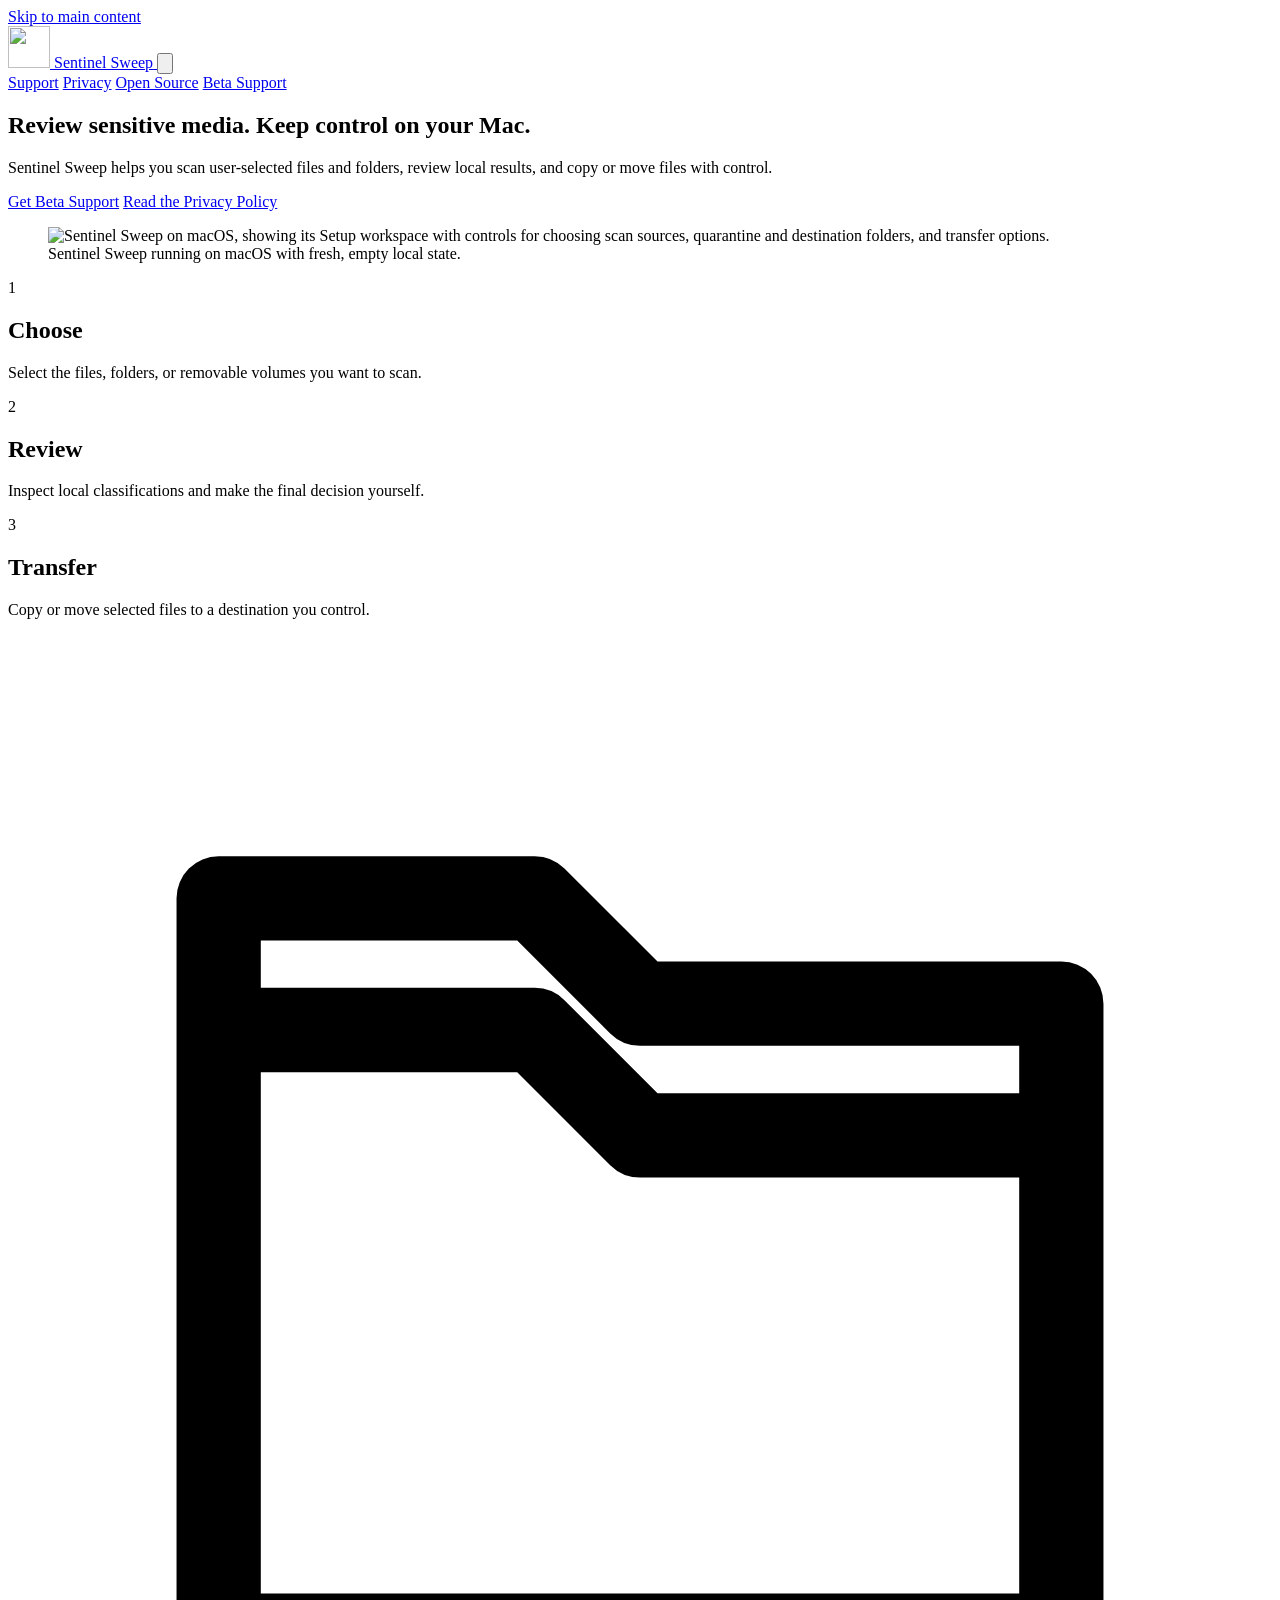
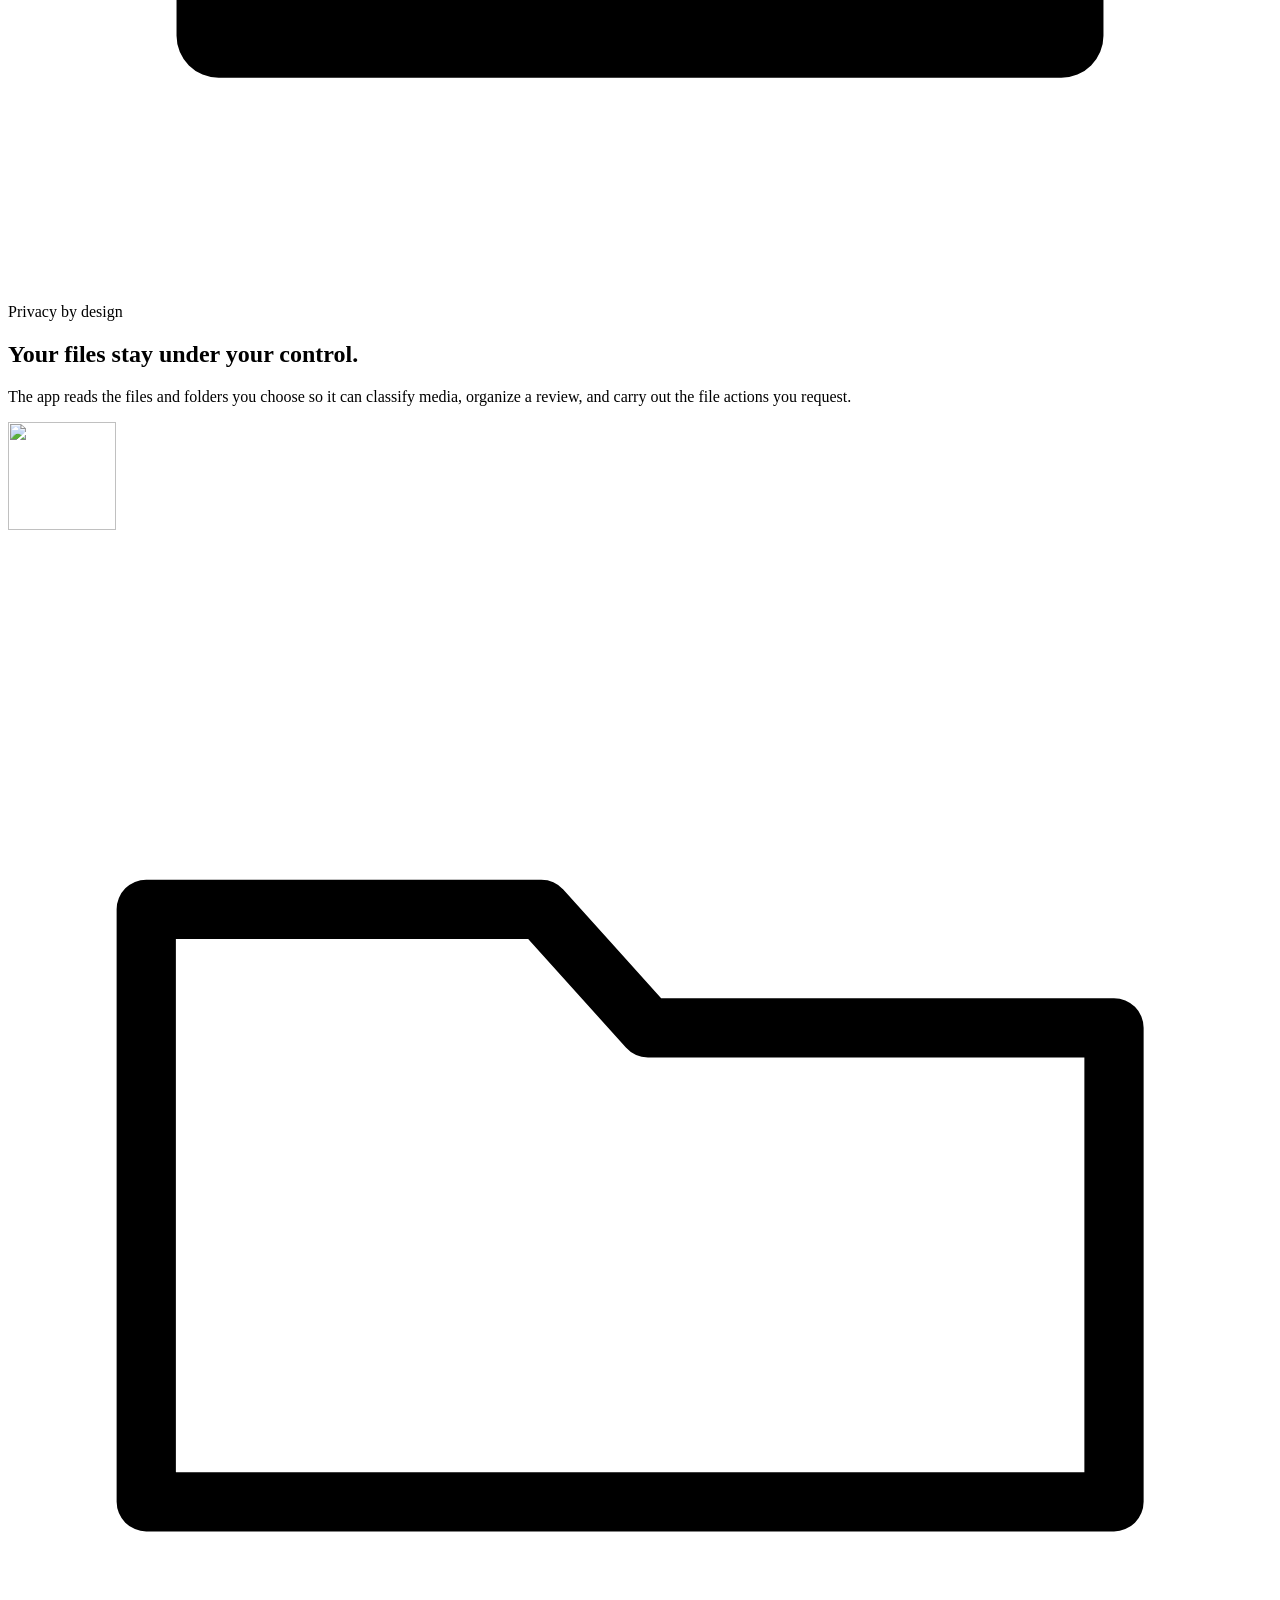
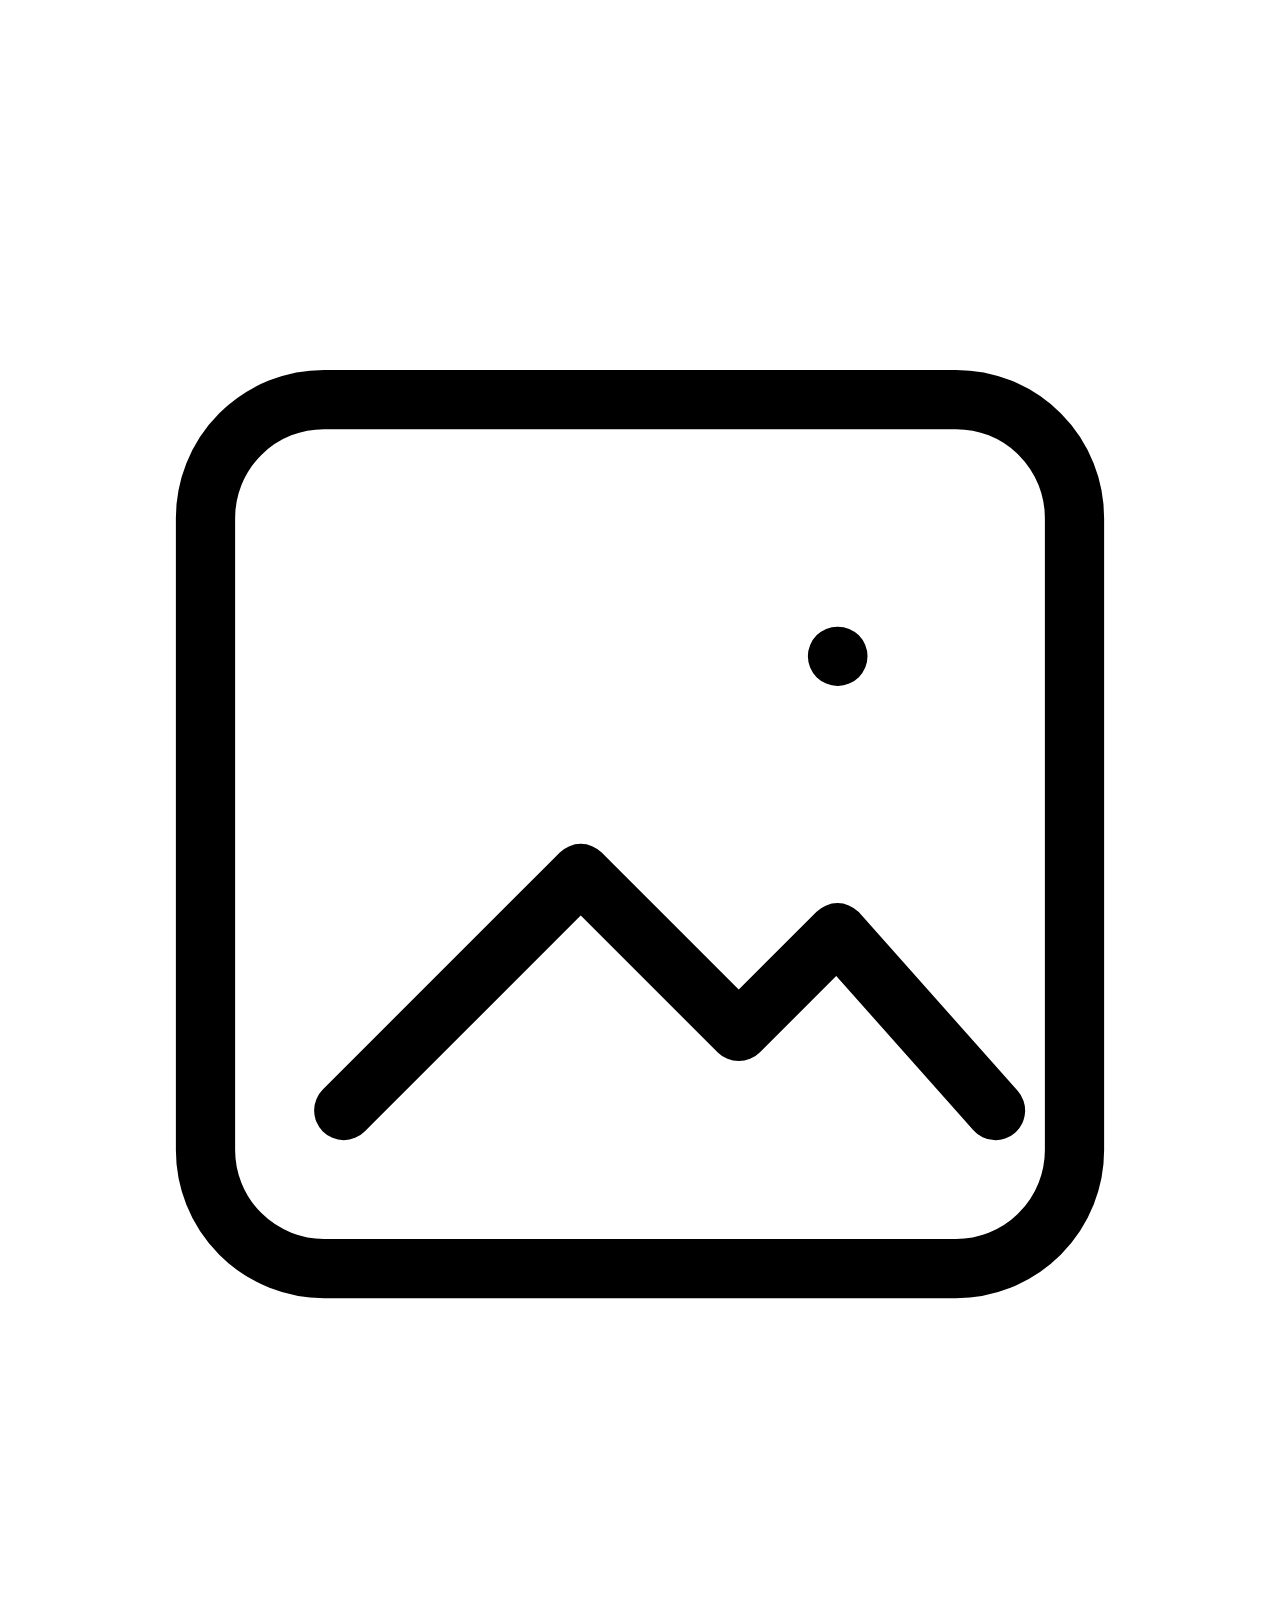
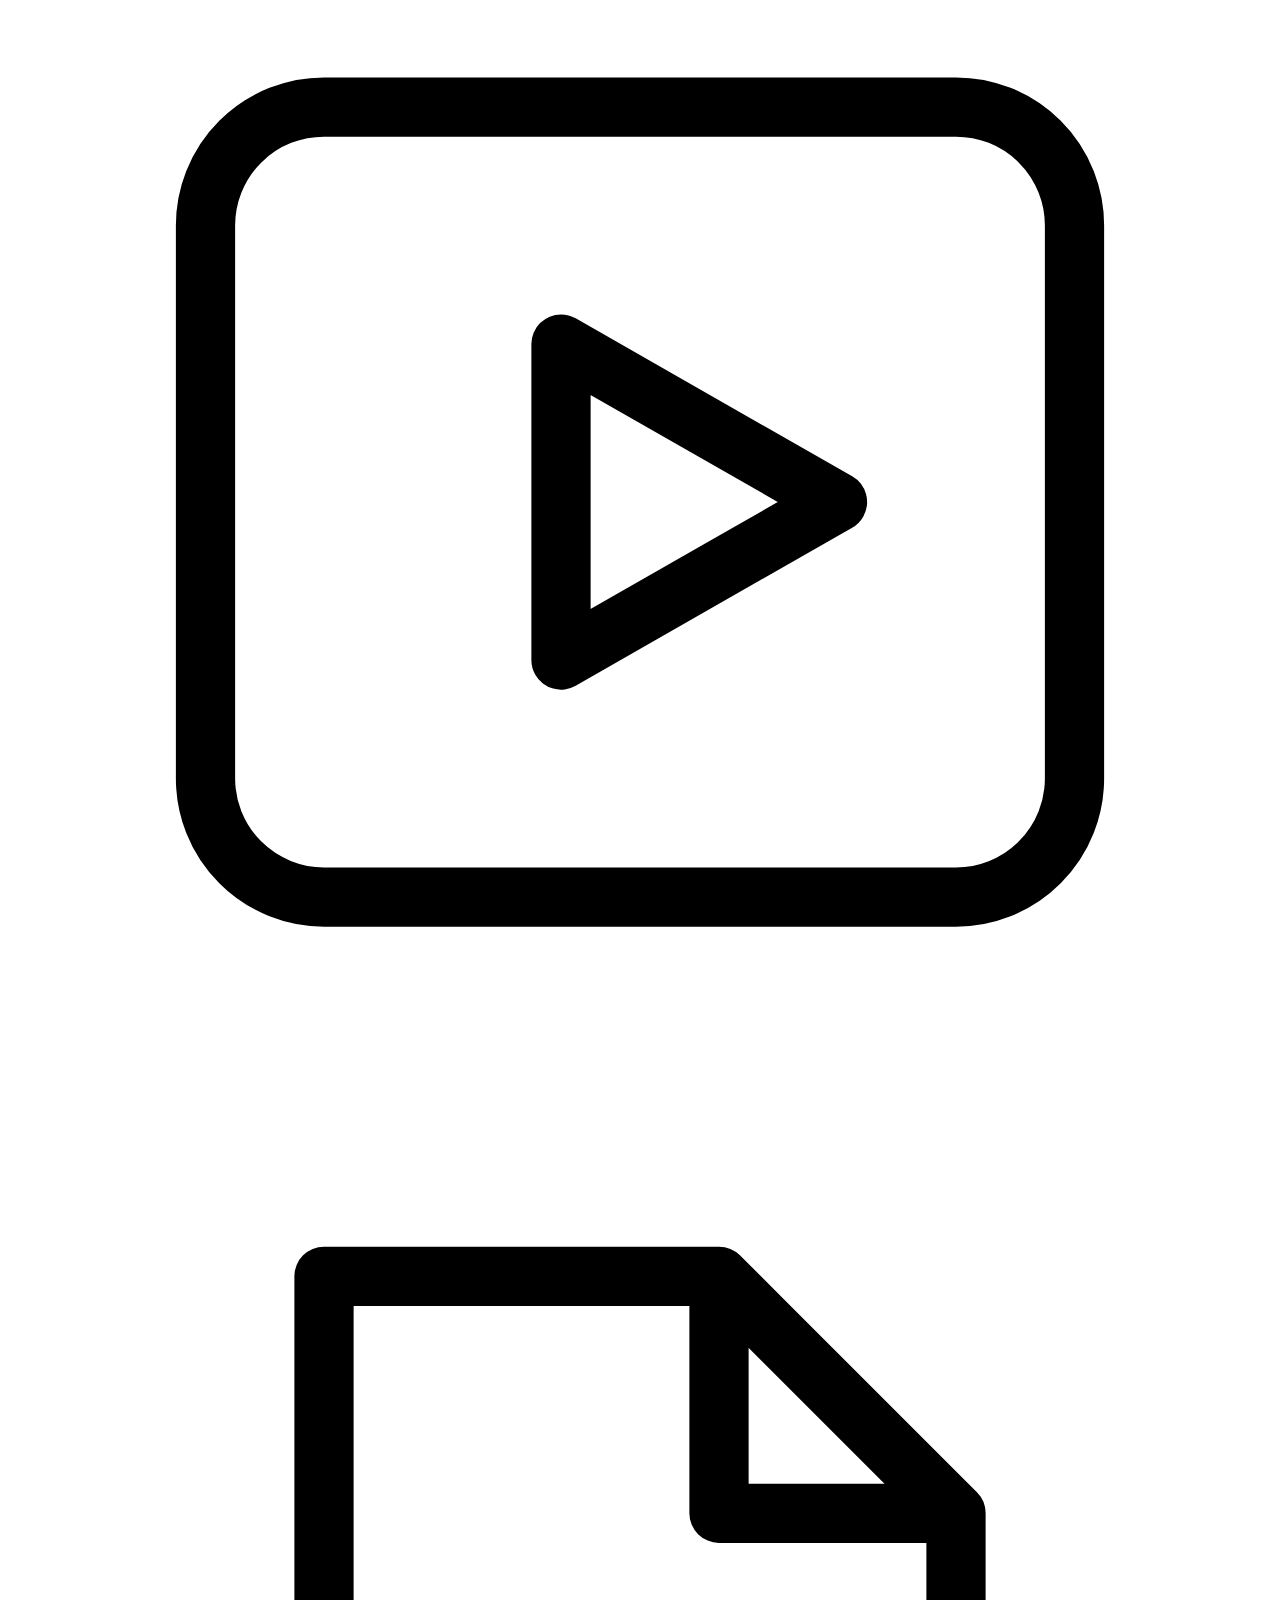
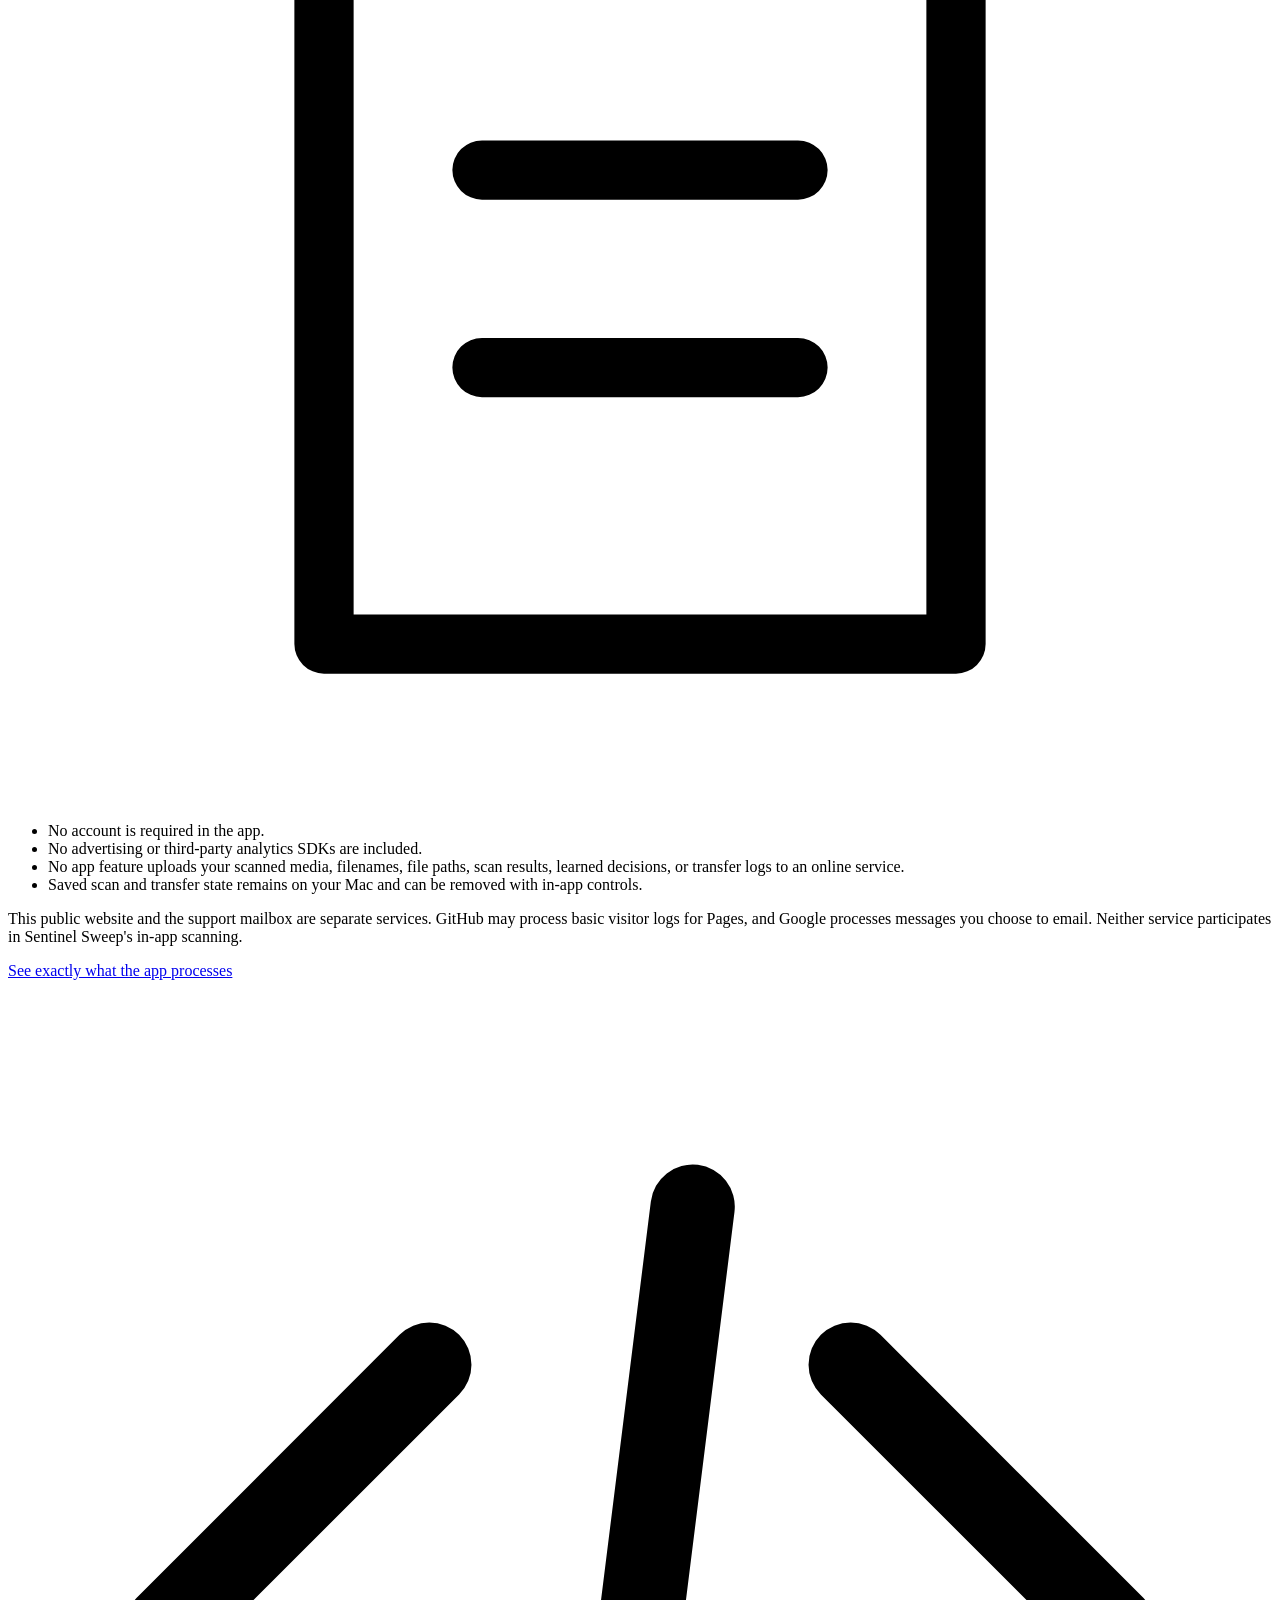
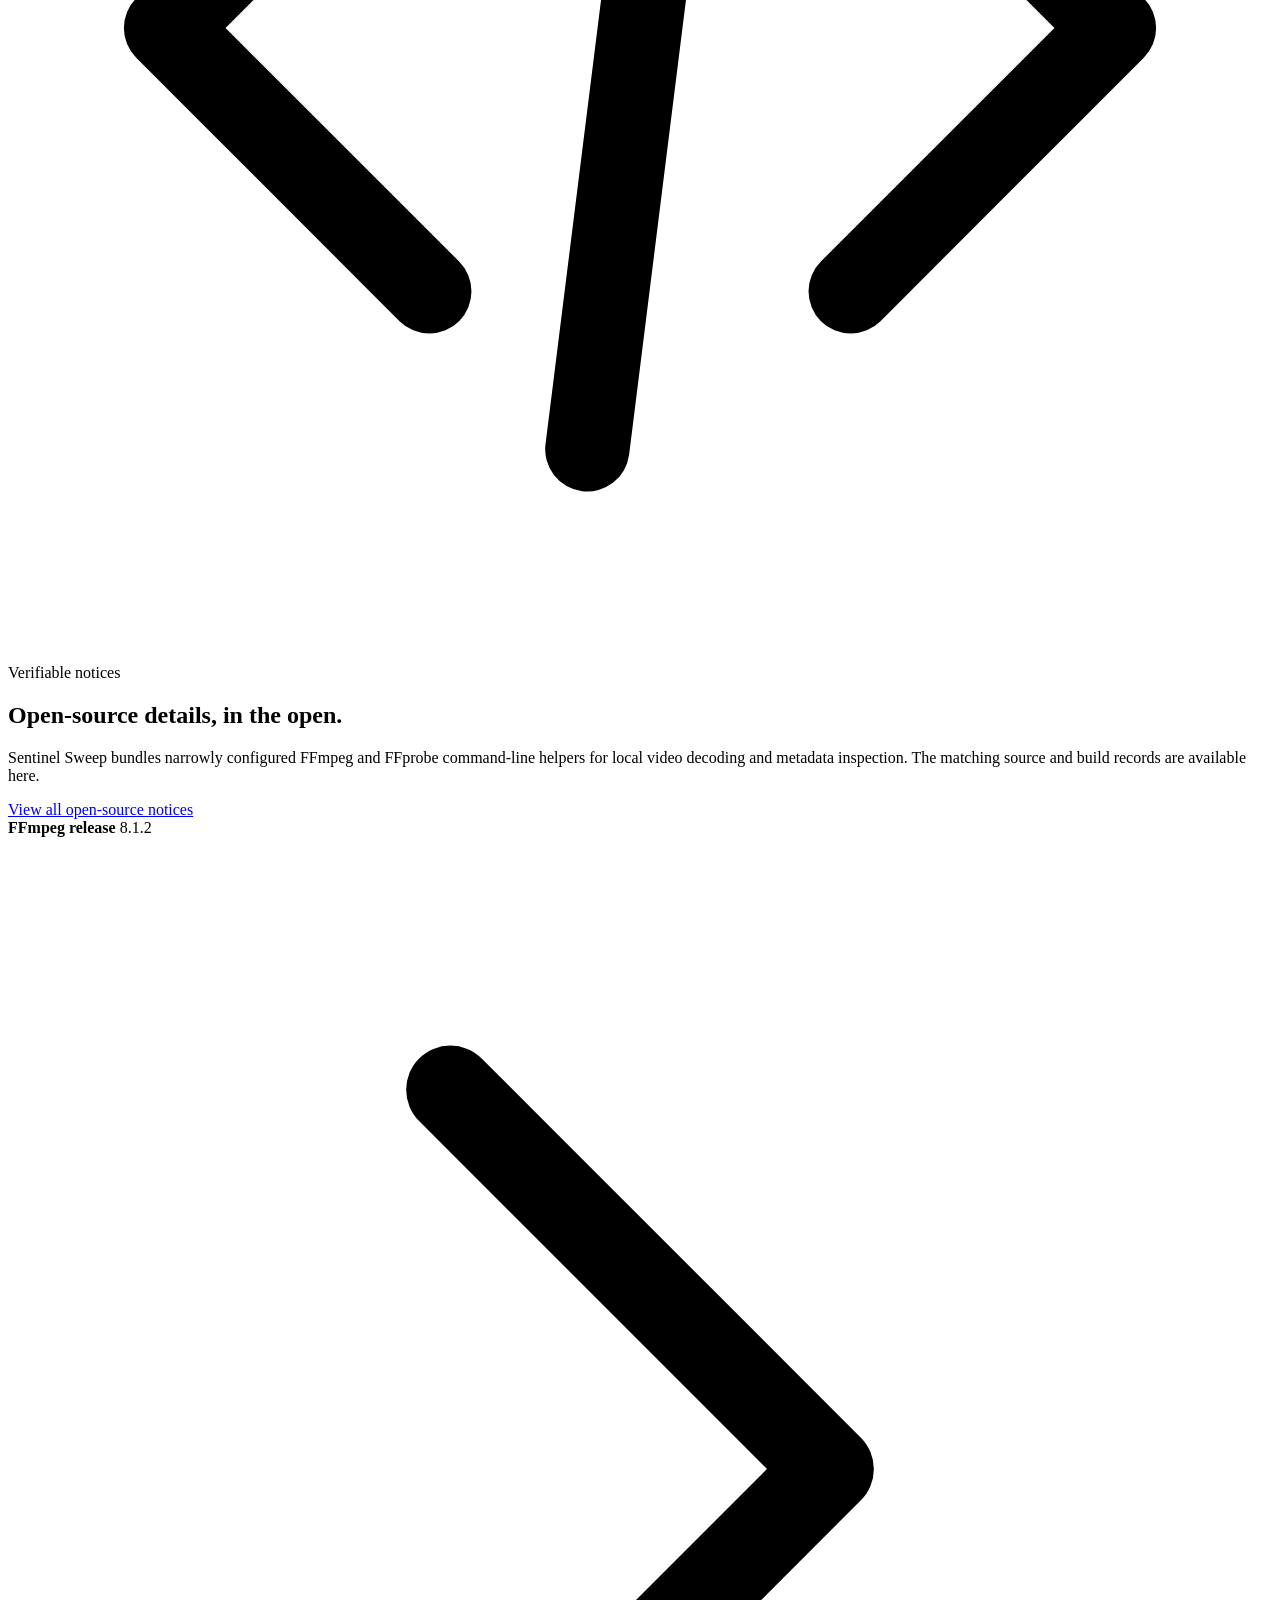
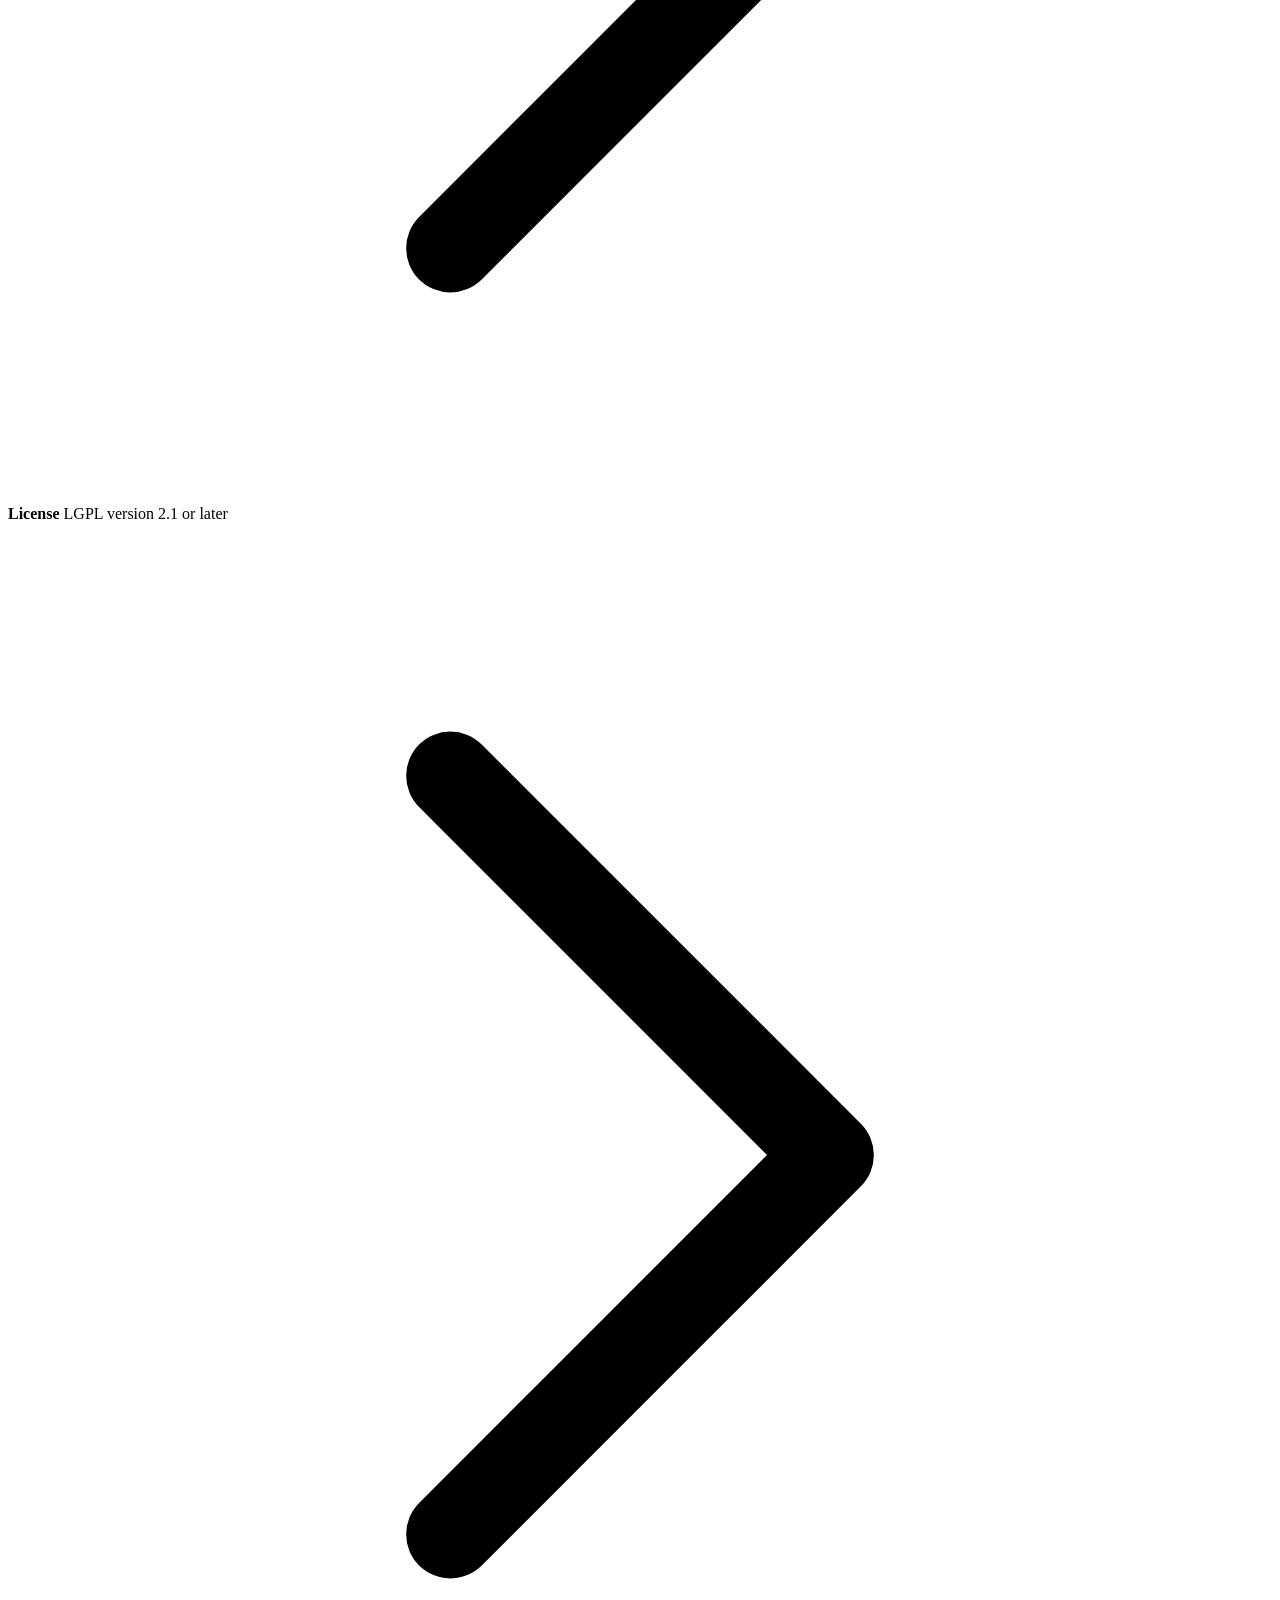
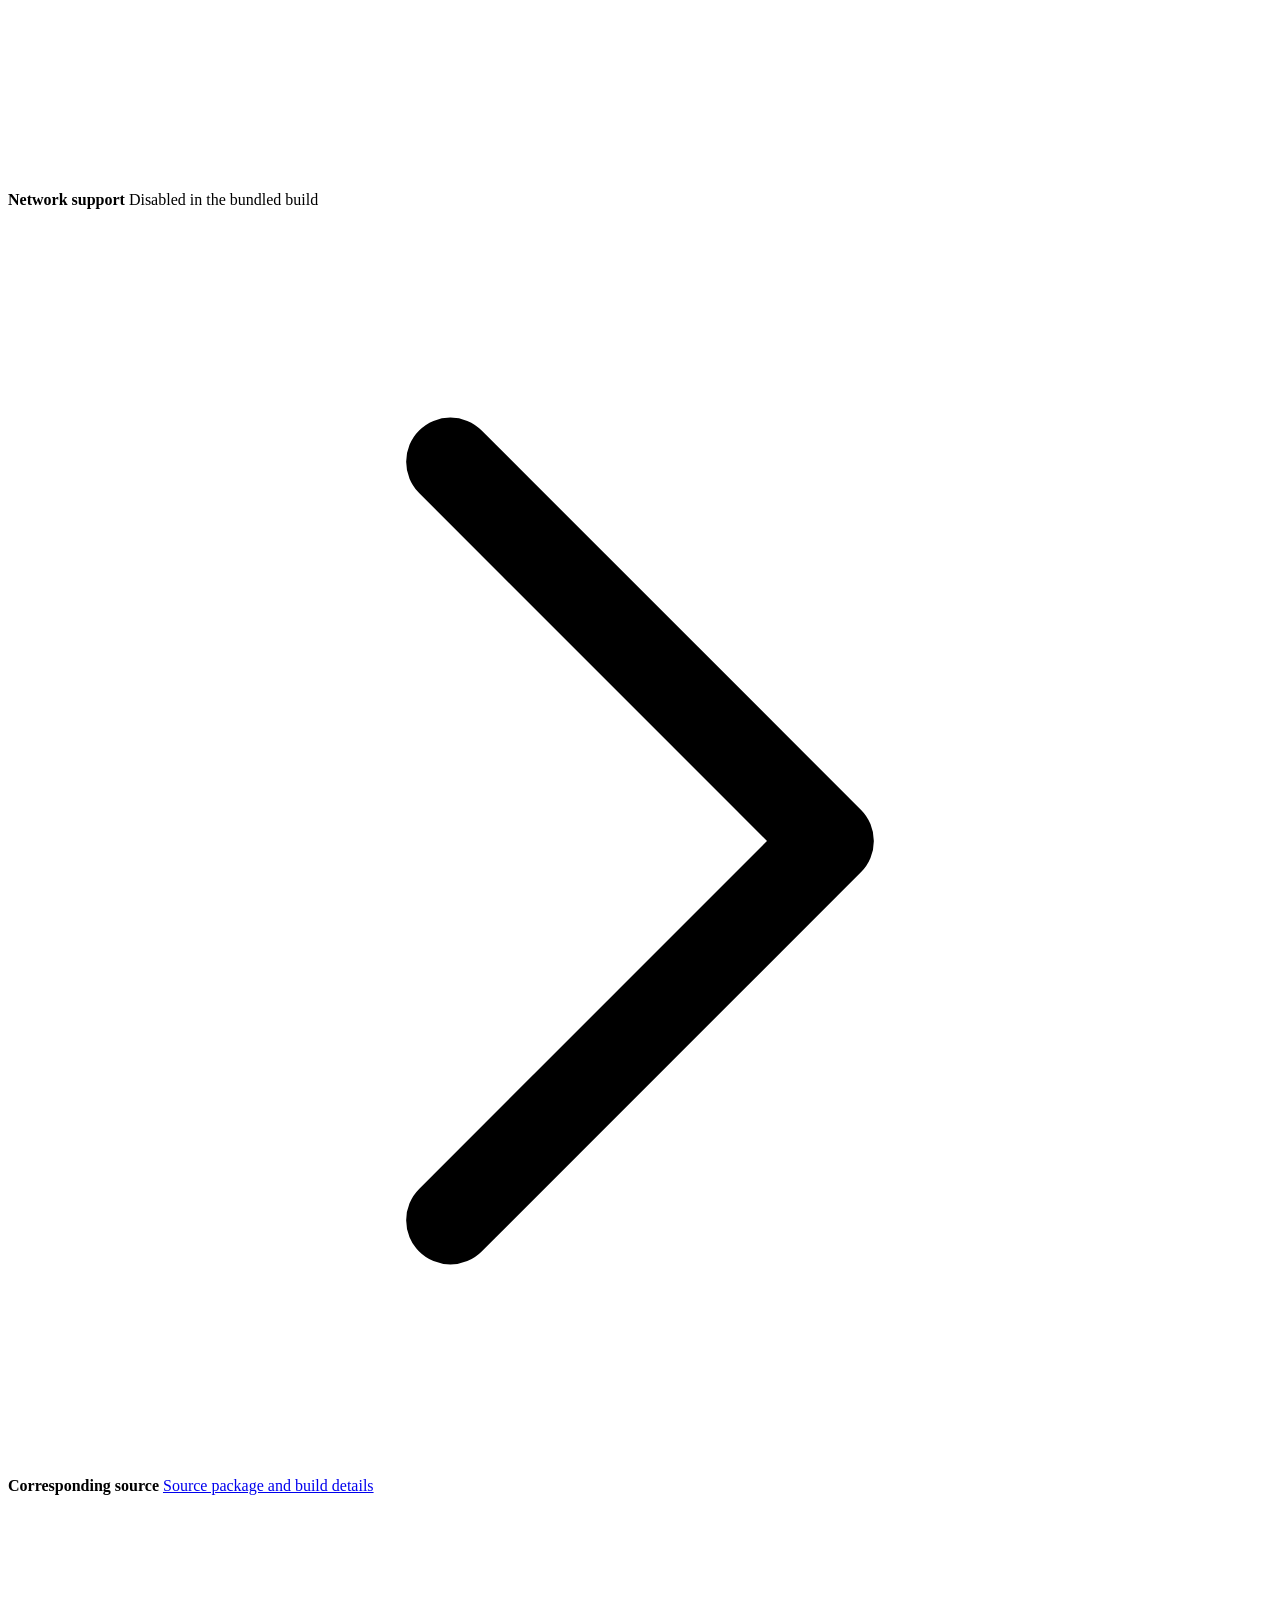
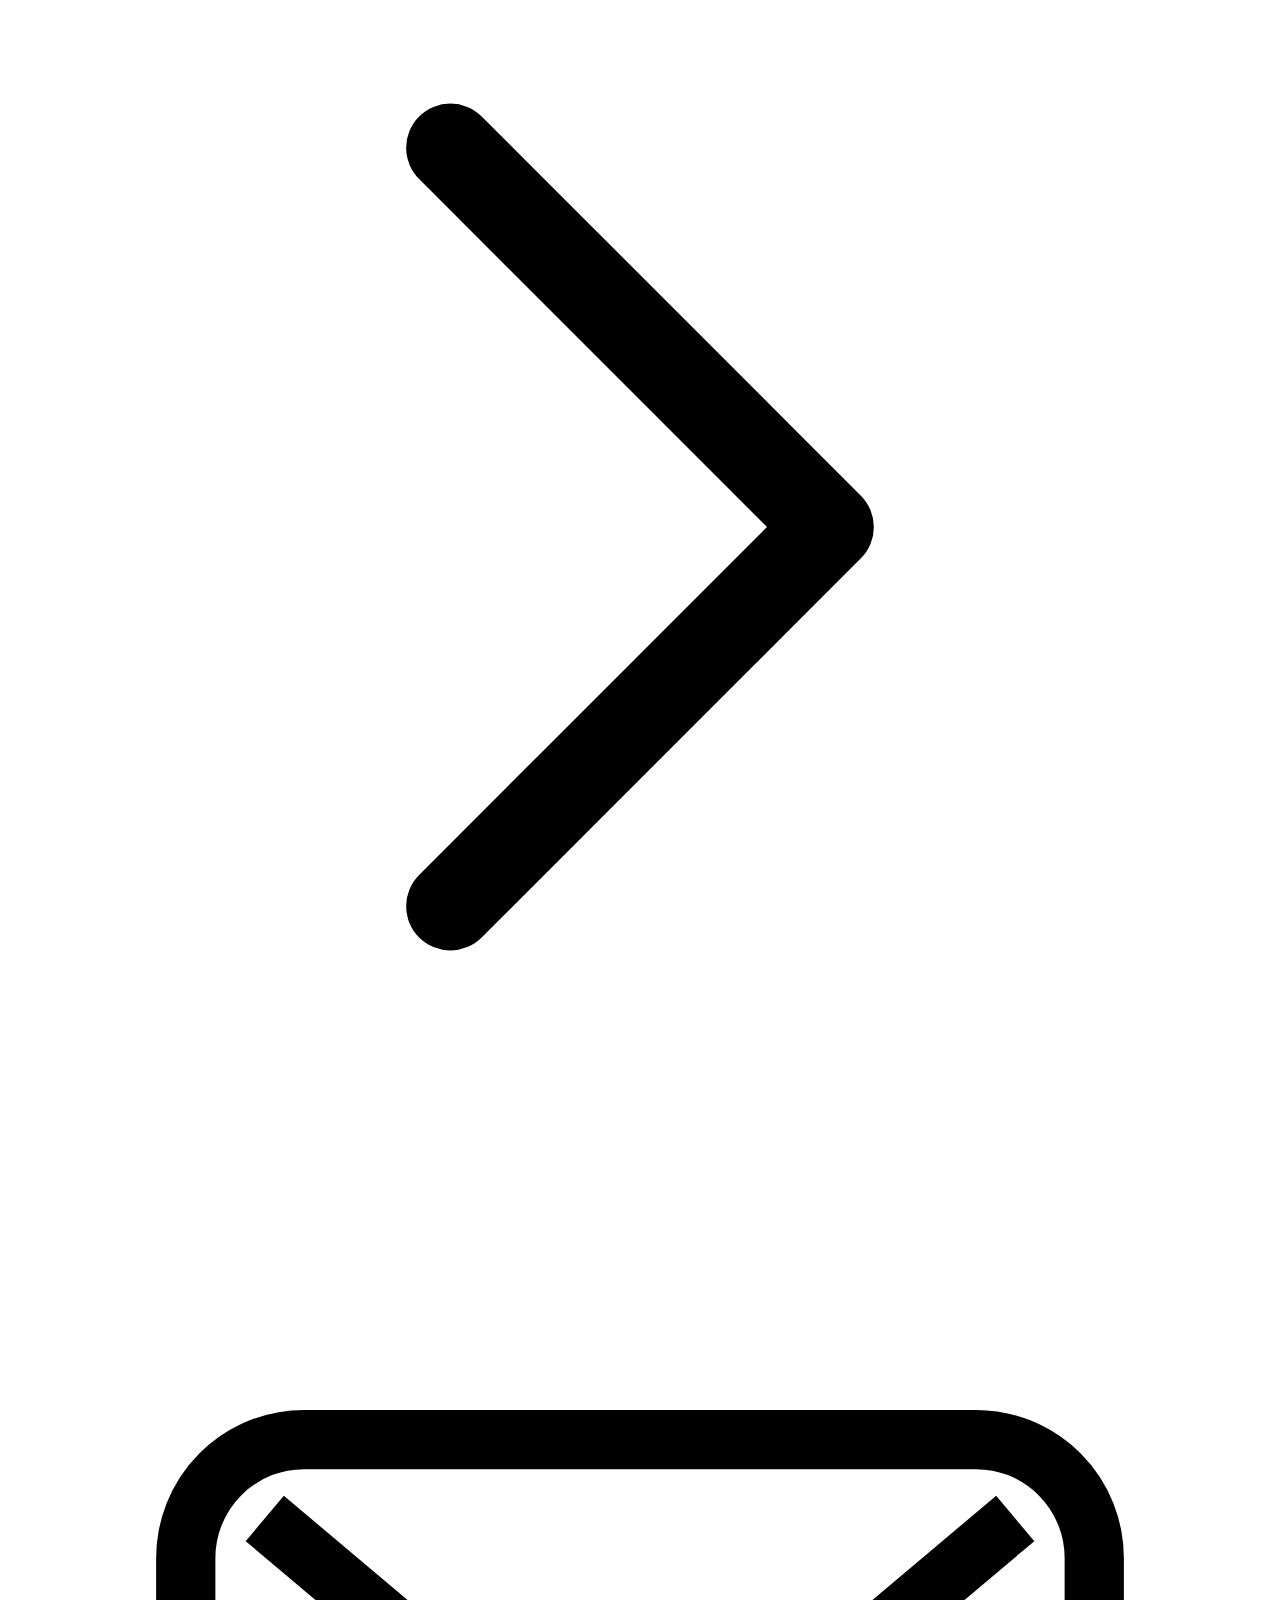
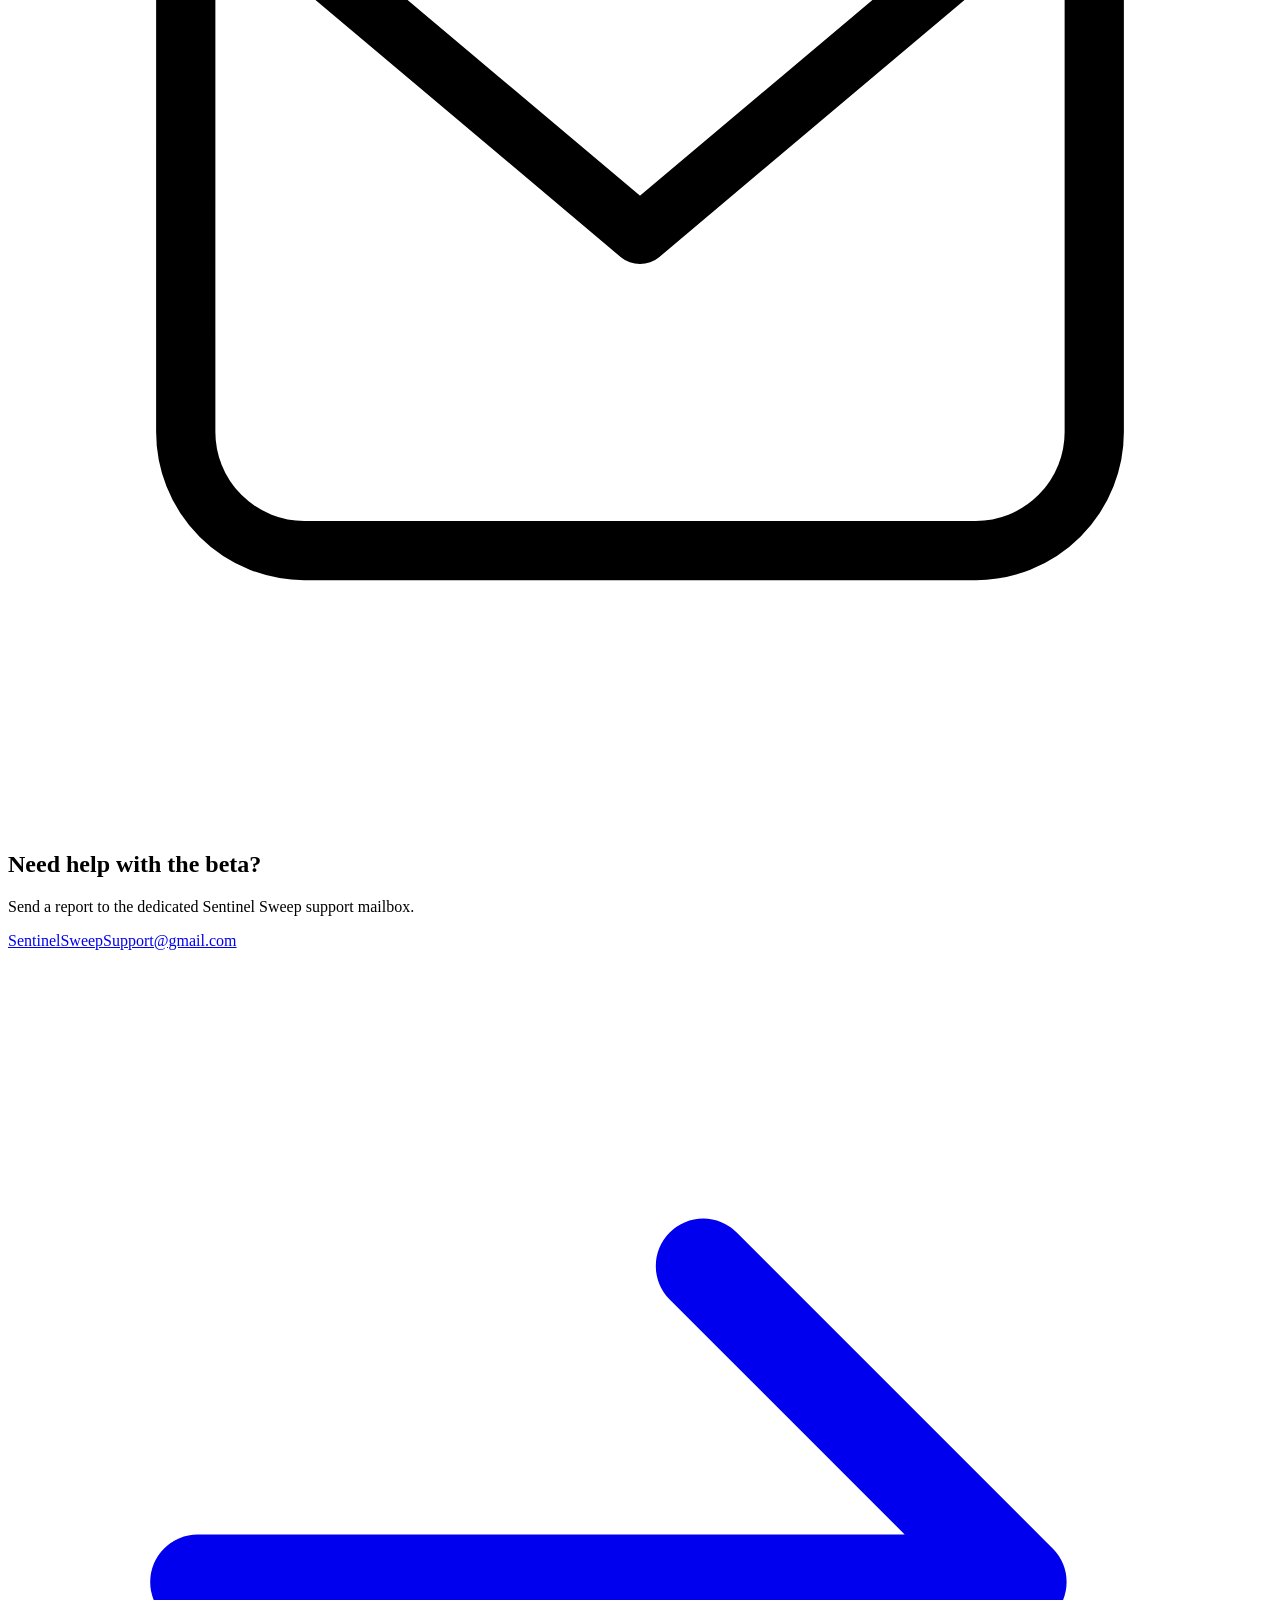
==== index.html @ 5b609a8b "Publish Sentinel Sweep public site" ====
<!doctype html>
<html lang="en">
<head>
  <meta charset="utf-8">
  <meta name="viewport" content="width=device-width, initial-scale=1">
  <title>Sentinel Sweep — Local media review for Mac</title>
  <meta name="description" content="Sentinel Sweep helps you scan user-selected files and folders, review local results, and copy or move files with control on your Mac.">
  <meta name="theme-color" content="#06101c">
  <meta property="og:title" content="Sentinel Sweep">
  <meta property="og:description" content="Local media review and controlled file transfers for Mac.">
  <meta property="og:type" content="website">
  <link rel="icon" href="/sentinel-sweep-site/assets/app-icon.png">
  <link rel="apple-touch-icon" href="/sentinel-sweep-site/assets/app-icon.png">
  <link rel="stylesheet" href="/sentinel-sweep-site/assets/styles.css">
  <script src="/sentinel-sweep-site/assets/site.js" defer></script>
</head>
<body class="home-page">
  <a class="skip-link" href="#main">Skip to main content</a>
  <header class="site-header">
    <div class="shell site-header__inner">
      <a class="brand" href="/sentinel-sweep-site/" aria-label="Sentinel Sweep home">
        <img src="/sentinel-sweep-site/assets/app-icon.png" alt="" width="42" height="42">
        <span>Sentinel Sweep</span>
      </a>
      <button class="nav-toggle" type="button" aria-label="Open navigation" aria-expanded="false" aria-controls="site-navigation" data-nav-toggle>
        <svg viewBox="0 0 24 24" aria-hidden="true"><path d="M4 7h16M4 12h16M4 17h16" fill="none" stroke="currentColor" stroke-width="1.8" stroke-linecap="round"/></svg>
      </button>
      <nav class="site-nav" id="site-navigation" aria-label="Main navigation" data-site-nav>
        <a href="/sentinel-sweep-site/support/">Support</a>
        <a href="/sentinel-sweep-site/privacy/">Privacy</a>
        <a href="/sentinel-sweep-site/open-source/">Open Source</a>
        <a class="button" href="mailto:SentinelSweepSupport@gmail.com?subject=Sentinel%20Sweep%20Beta%20Support">Beta Support</a>
      </nav>
    </div>
  </header>

  <main id="main">
    <section class="hero">
      <div class="hero-signal-field" aria-hidden="true">
        <span class="hero-signal hero-signal--one"></span>
        <span class="hero-signal hero-signal--two"></span>
        <span class="hero-signal hero-signal--three"></span>
        <span class="hero-spark hero-spark--one"></span>
        <span class="hero-spark hero-spark--two"></span>
      </div>
      <div class="shell hero__grid">
        <div class="hero__copy">
          <h1>Review sensitive media. Keep control on your Mac.</h1>
          <p class="hero__lead">Sentinel Sweep helps you scan user-selected files and folders, review local results, and copy or move files with control.</p>
          <div class="hero__actions">
            <a class="button button--primary" data-magnetic href="/sentinel-sweep-site/support/">Get Beta Support</a>
            <a class="text-link" href="/sentinel-sweep-site/privacy/">Read the Privacy Policy</a>
          </div>
        </div>
        <div class="app-stage">
          <span class="app-stage__orbit app-stage__orbit--outer" aria-hidden="true"></span>
          <span class="app-stage__orbit app-stage__orbit--inner" aria-hidden="true"></span>
          <span class="app-stage__comet" aria-hidden="true"></span>
          <figure class="app-frame">
            <img src="/sentinel-sweep-site/assets/sentinel-sweep-app.png" alt="Sentinel Sweep on macOS, showing its Setup workspace with controls for choosing scan sources, quarantine and destination folders, and transfer options." width="2160" height="1544">
            <figcaption>Sentinel Sweep running on macOS with fresh, empty local state.</figcaption>
          </figure>
        </div>
      </div>
    </section>

    <section class="workflow" aria-labelledby="workflow-title">
      <h2 id="workflow-title" hidden>How Sentinel Sweep works</h2>
      <div class="shell workflow__stage">
        <div class="workflow__track" aria-hidden="true"><span></span></div>
        <div class="workflow__grid">
        <div class="workflow__item">
          <span class="workflow__number" aria-hidden="true">1</span>
          <div>
            <h2>Choose</h2>
            <p>Select the files, folders, or removable volumes you want to scan.</p>
          </div>
        </div>
        <div class="workflow__item">
          <span class="workflow__number" aria-hidden="true">2</span>
          <div>
            <h2>Review</h2>
            <p>Inspect local classifications and make the final decision yourself.</p>
          </div>
        </div>
        <div class="workflow__item">
          <span class="workflow__number" aria-hidden="true">3</span>
          <div>
            <h2>Transfer</h2>
            <p>Copy or move selected files to a destination you control.</p>
          </div>
        </div>
        </div>
      </div>
    </section>

    <section class="home-section home-section--ink">
      <div class="shell section-grid privacy-stage">
        <div class="privacy-copy">
          <p class="section-kicker">
            <svg viewBox="0 0 24 24" aria-hidden="true"><path d="M4 7.5h6l2 2H20v9.5H4zM4 7.5V5h6l2 2h8v2.5" fill="none" stroke="currentColor" stroke-width="1.6" stroke-linejoin="round"/></svg>
            Privacy by design
          </p>
          <h2>Your files stay under your control.</h2>
          <p class="home-section__lead">The app reads the files and folders you choose so it can classify media, organize a review, and carry out the file actions you request.</p>
          <div class="local-boundary" aria-hidden="true">
            <span class="local-boundary__ring local-boundary__ring--outer"></span>
            <span class="local-boundary__ring local-boundary__ring--inner"></span>
            <span class="local-boundary__scan"></span>
            <span class="local-boundary__core"><img src="/sentinel-sweep-site/assets/app-icon.png" alt="" width="108" height="108"></span>
            <span class="orbit-glyph orbit-glyph--folder">
              <svg viewBox="0 0 32 32"><path d="M3.5 9.5h10l2.7 3H28v12H3.5z" fill="none" stroke="currentColor" stroke-width="1.5" stroke-linejoin="round"/></svg>
            </span>
            <span class="orbit-glyph orbit-glyph--image">
              <svg viewBox="0 0 32 32"><rect x="5" y="5" width="22" height="22" rx="3" fill="none" stroke="currentColor" stroke-width="1.5"/><path d="m8.5 23 6-6 4 4 2.5-2.5L25 23M21 11.5h.01" fill="none" stroke="currentColor" stroke-width="1.5" stroke-linecap="round" stroke-linejoin="round"/></svg>
            </span>
            <span class="orbit-glyph orbit-glyph--video">
              <svg viewBox="0 0 32 32"><rect x="5" y="6" width="22" height="20" rx="3" fill="none" stroke="currentColor" stroke-width="1.5"/><path d="m14 12 7 4-7 4z" fill="none" stroke="currentColor" stroke-width="1.5" stroke-linejoin="round"/></svg>
            </span>
            <span class="orbit-glyph orbit-glyph--file">
              <svg viewBox="0 0 32 32"><path d="M8 3.5h10l6 6V28H8zM18 3.5v6h6M12 16h8M12 21h8" fill="none" stroke="currentColor" stroke-width="1.5" stroke-linejoin="round" stroke-linecap="round"/></svg>
            </span>
          </div>
        </div>
        <div class="privacy-verification">
          <ul class="fact-list">
            <li>No account is required in the app.</li>
            <li>No advertising or third-party analytics SDKs are included.</li>
            <li>No app feature uploads your scanned media, filenames, file paths, scan results, learned decisions, or transfer logs to an online service.</li>
            <li>Saved scan and transfer state remains on your Mac and can be removed with in-app controls.</li>
          </ul>
          <p class="service-note">This public website and the support mailbox are separate services. GitHub may process basic visitor logs for Pages, and Google processes messages you choose to email. Neither service participates in Sentinel Sweep's in-app scanning.</p>
          <a class="text-link" href="/sentinel-sweep-site/privacy/">See exactly what the app processes</a>
        </div>
      </div>
    </section>

    <section class="home-section home-section--deeper">
      <div class="shell section-grid source-stage">
        <div class="source-intro">
          <p class="section-kicker">
            <svg viewBox="0 0 24 24" aria-hidden="true"><path d="m8 7-5 5 5 5m8-10 5 5-5 5m-3-13-2 16" fill="none" stroke="currentColor" stroke-width="1.6" stroke-linecap="round" stroke-linejoin="round"/></svg>
            Verifiable notices
          </p>
          <h2>Open-source details, in the open.</h2>
          <p class="home-section__lead">Sentinel Sweep bundles narrowly configured FFmpeg and FFprobe command-line helpers for local video decoding and metadata inspection. The matching source and build records are available here.</p>
          <a class="button" data-magnetic href="/sentinel-sweep-site/open-source/">View all open-source notices</a>
        </div>
        <div class="source-console">
          <div class="source-console__trace" aria-hidden="true"><span></span></div>
          <div class="source-ledger" aria-label="FFmpeg release summary">
            <div class="source-ledger__row">
              <strong>FFmpeg release</strong>
              <span>8.1.2</span>
              <svg viewBox="0 0 20 20" aria-hidden="true"><path d="m7 4 6 6-6 6" fill="none" stroke="currentColor" stroke-width="1.4" stroke-linecap="round" stroke-linejoin="round"/></svg>
            </div>
            <div class="source-ledger__row">
              <strong>License</strong>
              <span>LGPL version 2.1 or later</span>
              <svg viewBox="0 0 20 20" aria-hidden="true"><path d="m7 4 6 6-6 6" fill="none" stroke="currentColor" stroke-width="1.4" stroke-linecap="round" stroke-linejoin="round"/></svg>
            </div>
            <div class="source-ledger__row">
              <strong>Network support</strong>
              <span>Disabled in the bundled build</span>
              <svg viewBox="0 0 20 20" aria-hidden="true"><path d="m7 4 6 6-6 6" fill="none" stroke="currentColor" stroke-width="1.4" stroke-linecap="round" stroke-linejoin="round"/></svg>
            </div>
            <div class="source-ledger__row">
              <strong>Corresponding source</strong>
              <a href="/sentinel-sweep-site/open-source/ffmpeg/8.1.2-sentinel-1/">Source package and build details</a>
              <svg viewBox="0 0 20 20" aria-hidden="true"><path d="m7 4 6 6-6 6" fill="none" stroke="currentColor" stroke-width="1.4" stroke-linecap="round" stroke-linejoin="round"/></svg>
            </div>
          </div>
        </div>
      </div>
    </section>

    <section class="contact-band" aria-labelledby="contact-title">
      <div class="shell contact-band__inner">
        <div class="contact-band__trail" aria-hidden="true"><span></span></div>
        <span class="contact-band__icon" aria-hidden="true">
          <svg viewBox="0 0 32 32"><rect x="4.5" y="7" width="23" height="18" rx="3" fill="none" stroke="currentColor" stroke-width="1.5"/><path d="m6.5 9 9.5 8 9.5-8" fill="none" stroke="currentColor" stroke-width="1.5" stroke-linejoin="round"/></svg>
        </span>
        <div class="contact-band__copy">
          <h2 id="contact-title">Need help with the beta?</h2>
          <p>Send a report to the dedicated Sentinel Sweep support mailbox.</p>
        </div>
        <a class="button button--signal" data-magnetic href="mailto:SentinelSweepSupport@gmail.com?subject=Sentinel%20Sweep%20Beta%20Feedback">
          SentinelSweepSupport@gmail.com
          <svg viewBox="0 0 20 20" aria-hidden="true"><path d="M3 10h13M11 5l5 5-5 5" fill="none" stroke="currentColor" stroke-width="1.5" stroke-linecap="round" stroke-linejoin="round"/></svg>
        </a>
      </div>
    </section>
  </main>

  <footer class="site-footer">
    <div class="shell site-footer__inner">
      <div class="footer-meta">
        <span>© 2026 Niko Lim</span>
        <a href="mailto:SentinelSweepSupport@gmail.com">SentinelSweepSupport@gmail.com</a>
      </div>
      <nav class="footer-links" aria-label="Footer navigation">
        <a href="/sentinel-sweep-site/support/">Support</a>
        <a href="/sentinel-sweep-site/privacy/">Privacy</a>
        <a href="/sentinel-sweep-site/privacy-choices/">Privacy Choices</a>
        <a href="/sentinel-sweep-site/open-source/">Open Source</a>
      </nav>
    </div>
  </footer>
</body>
</html>
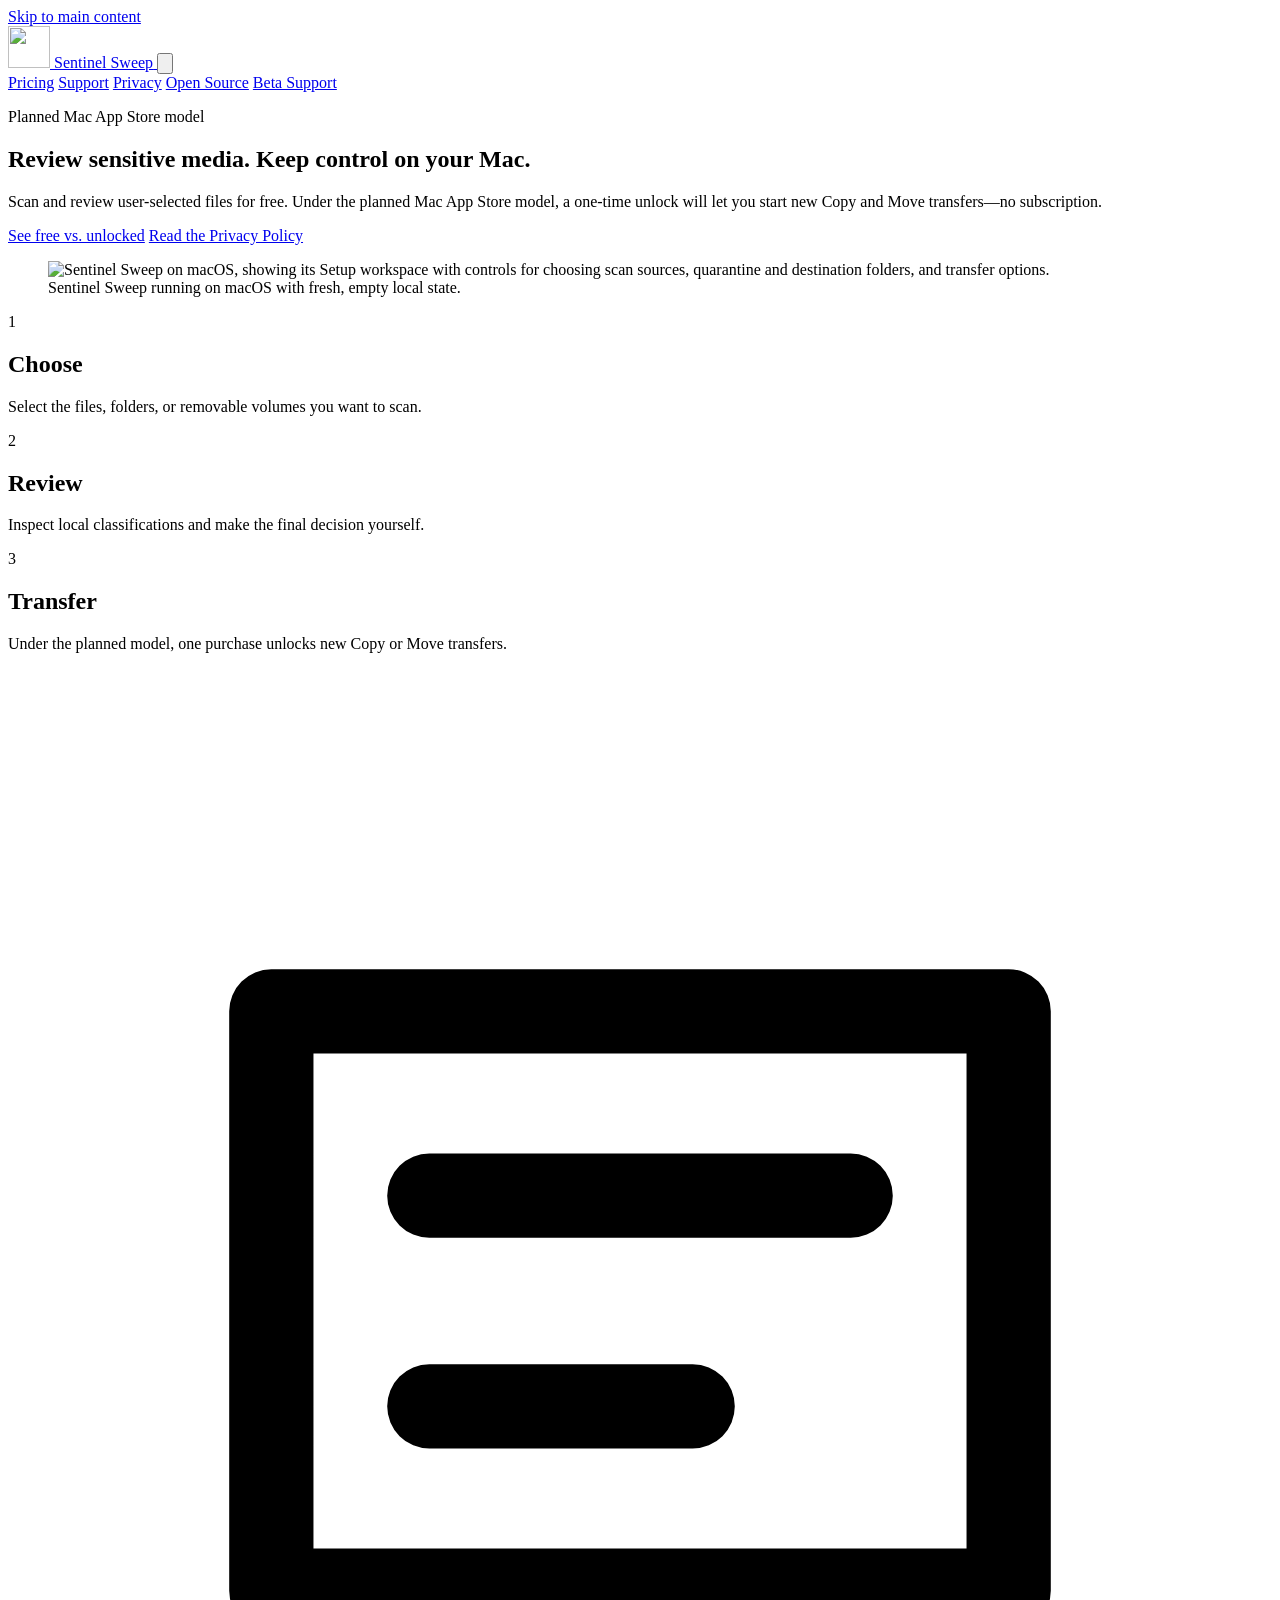
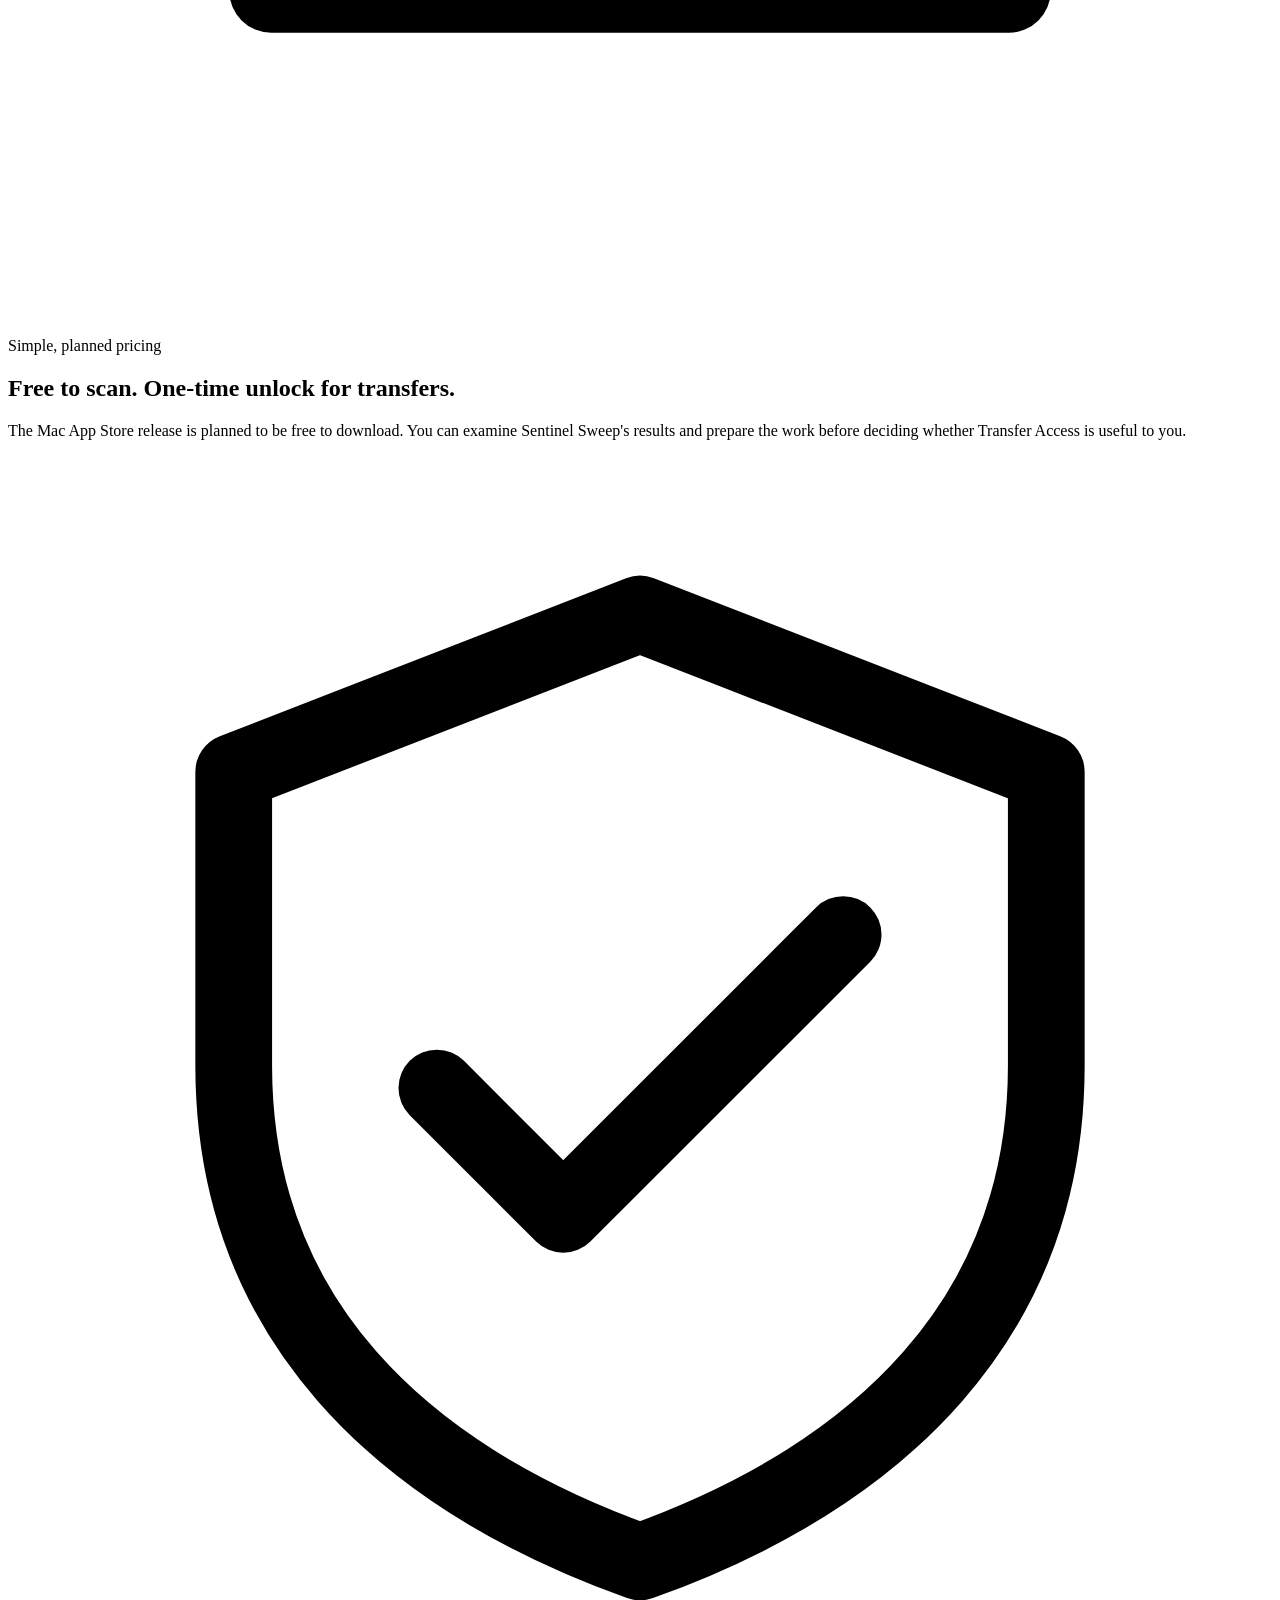
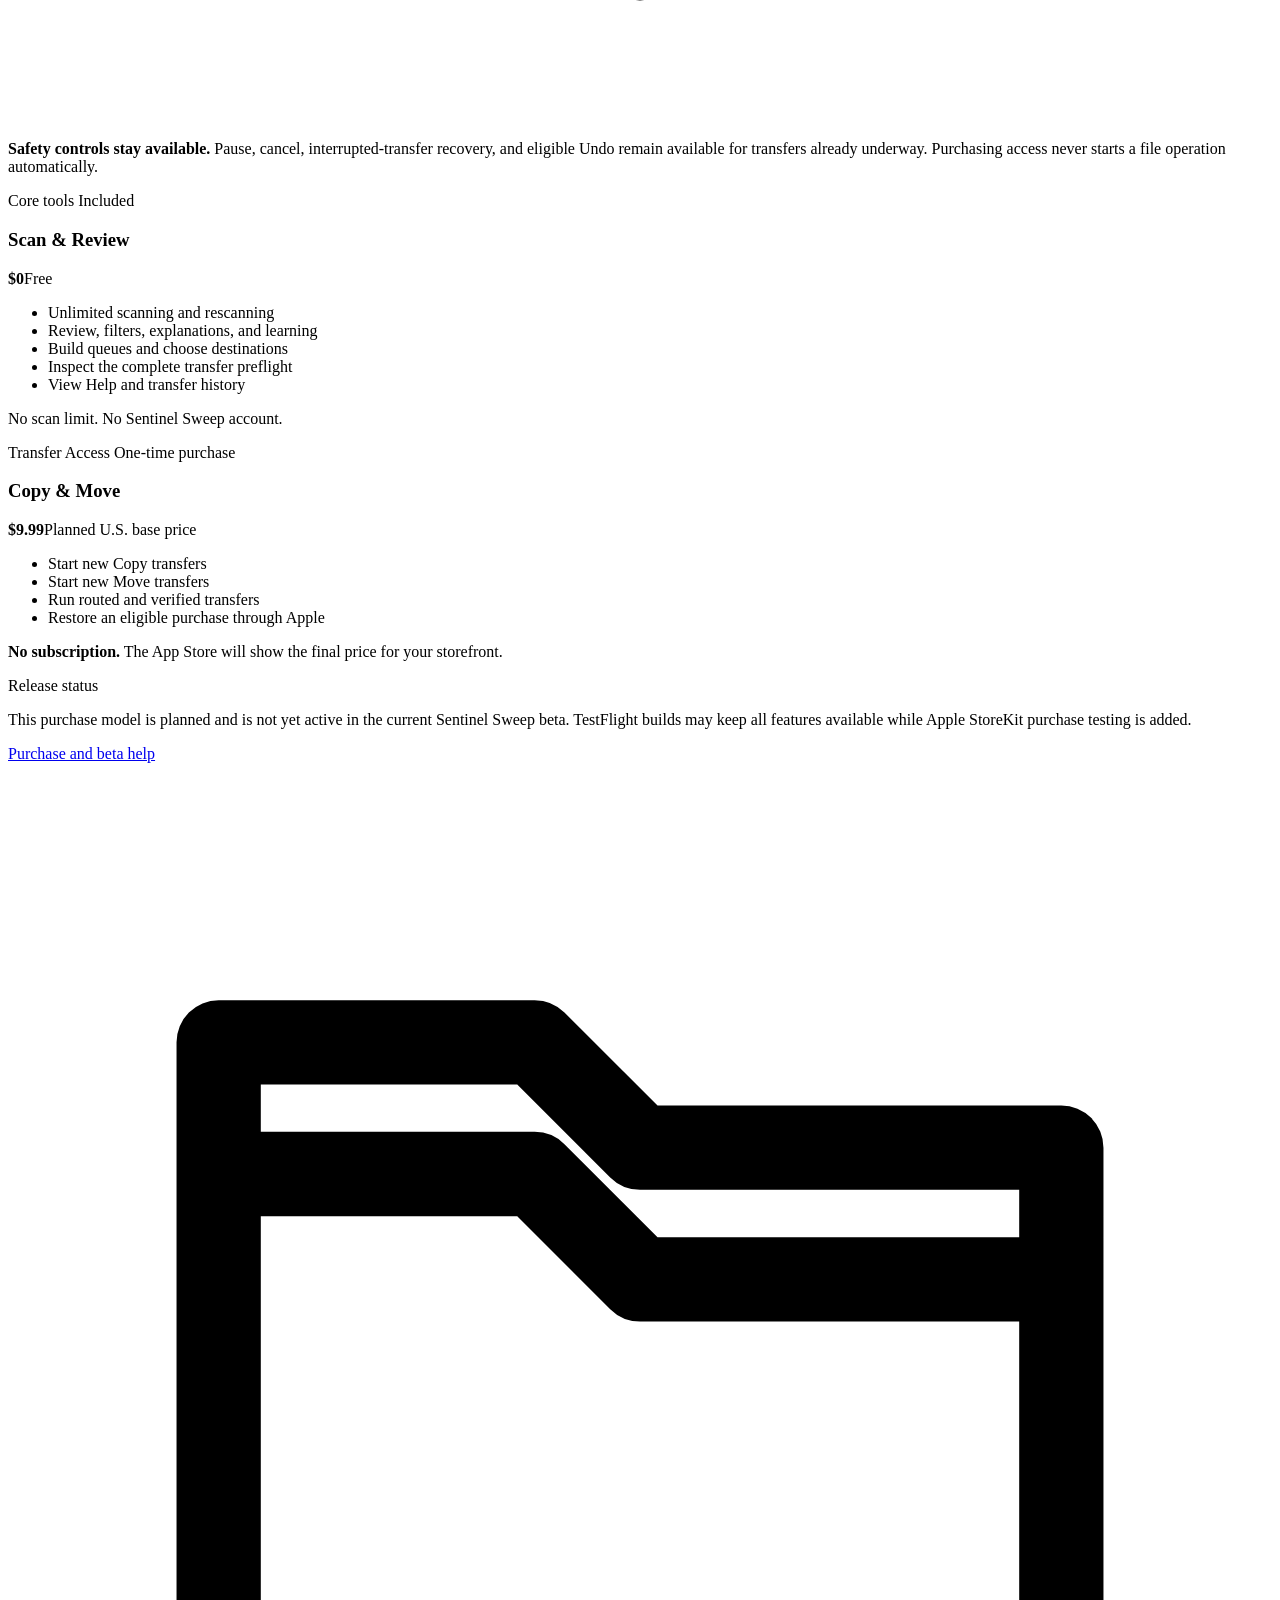
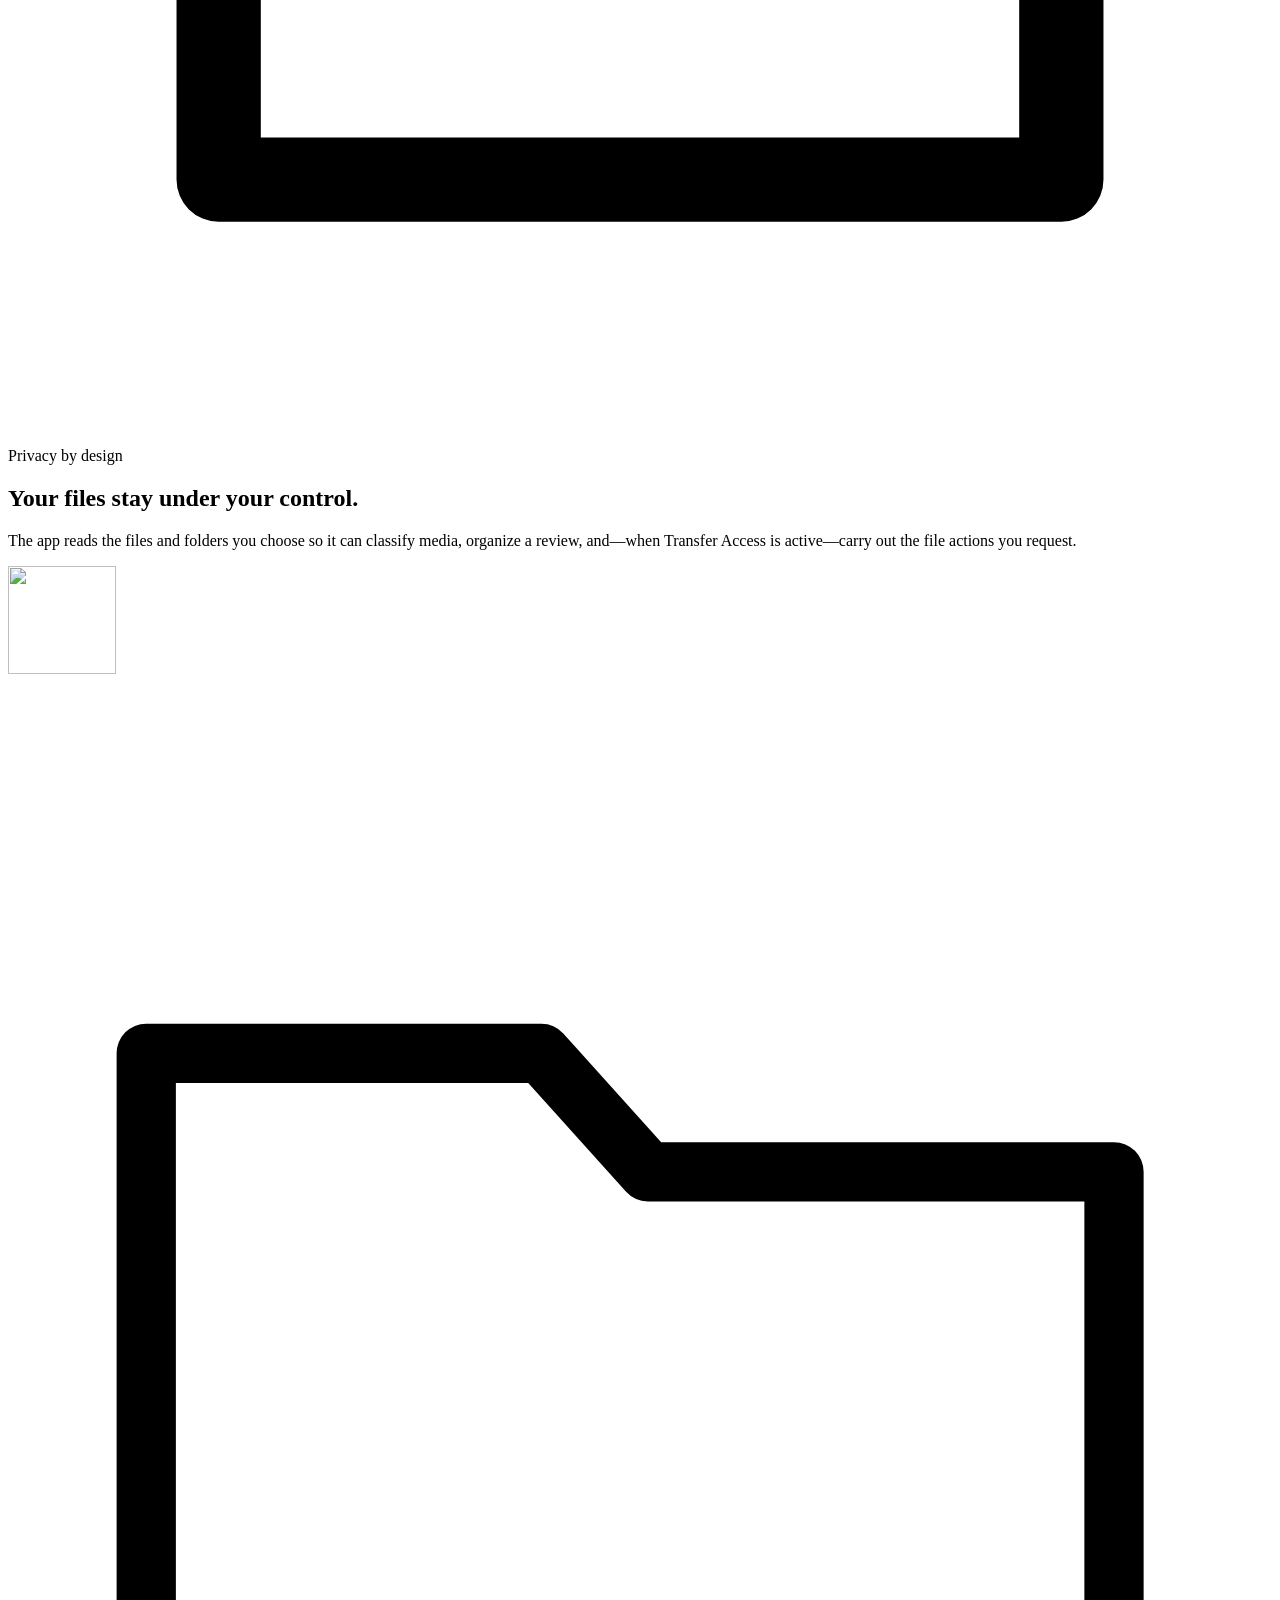
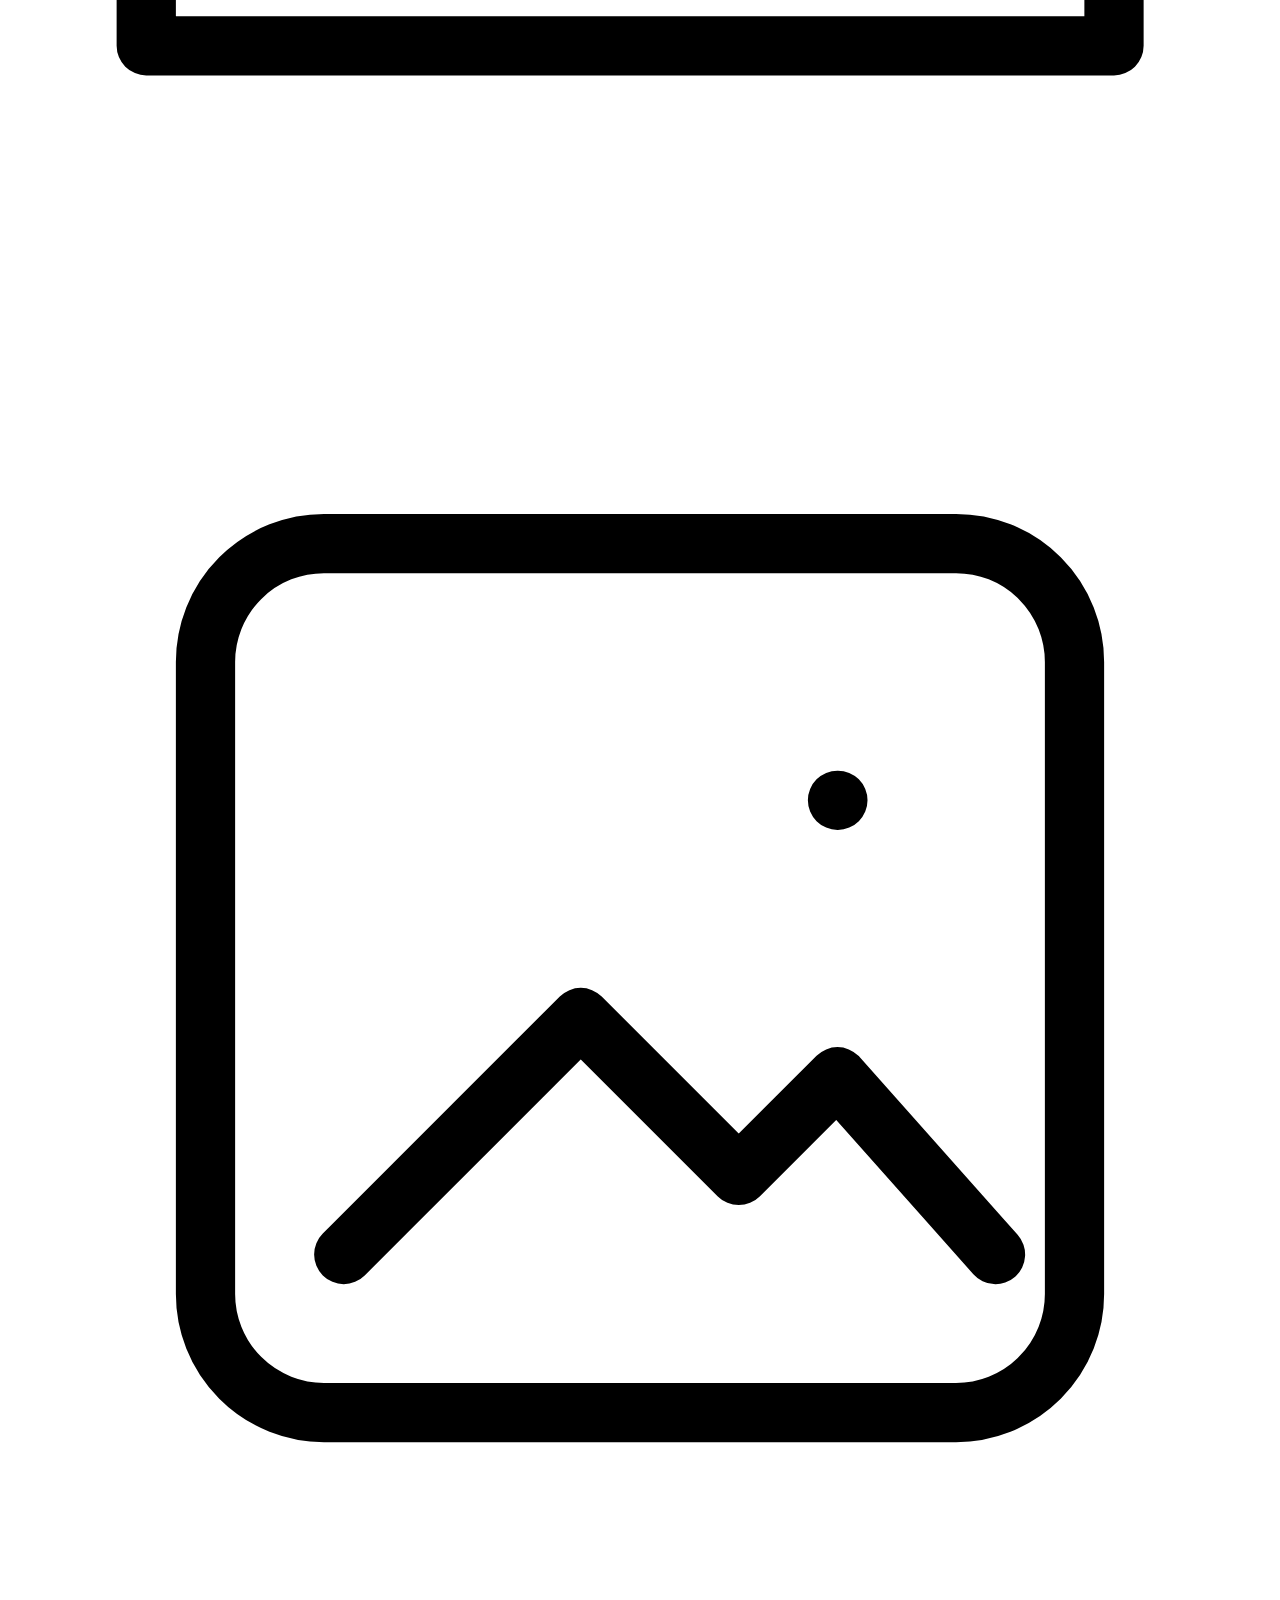
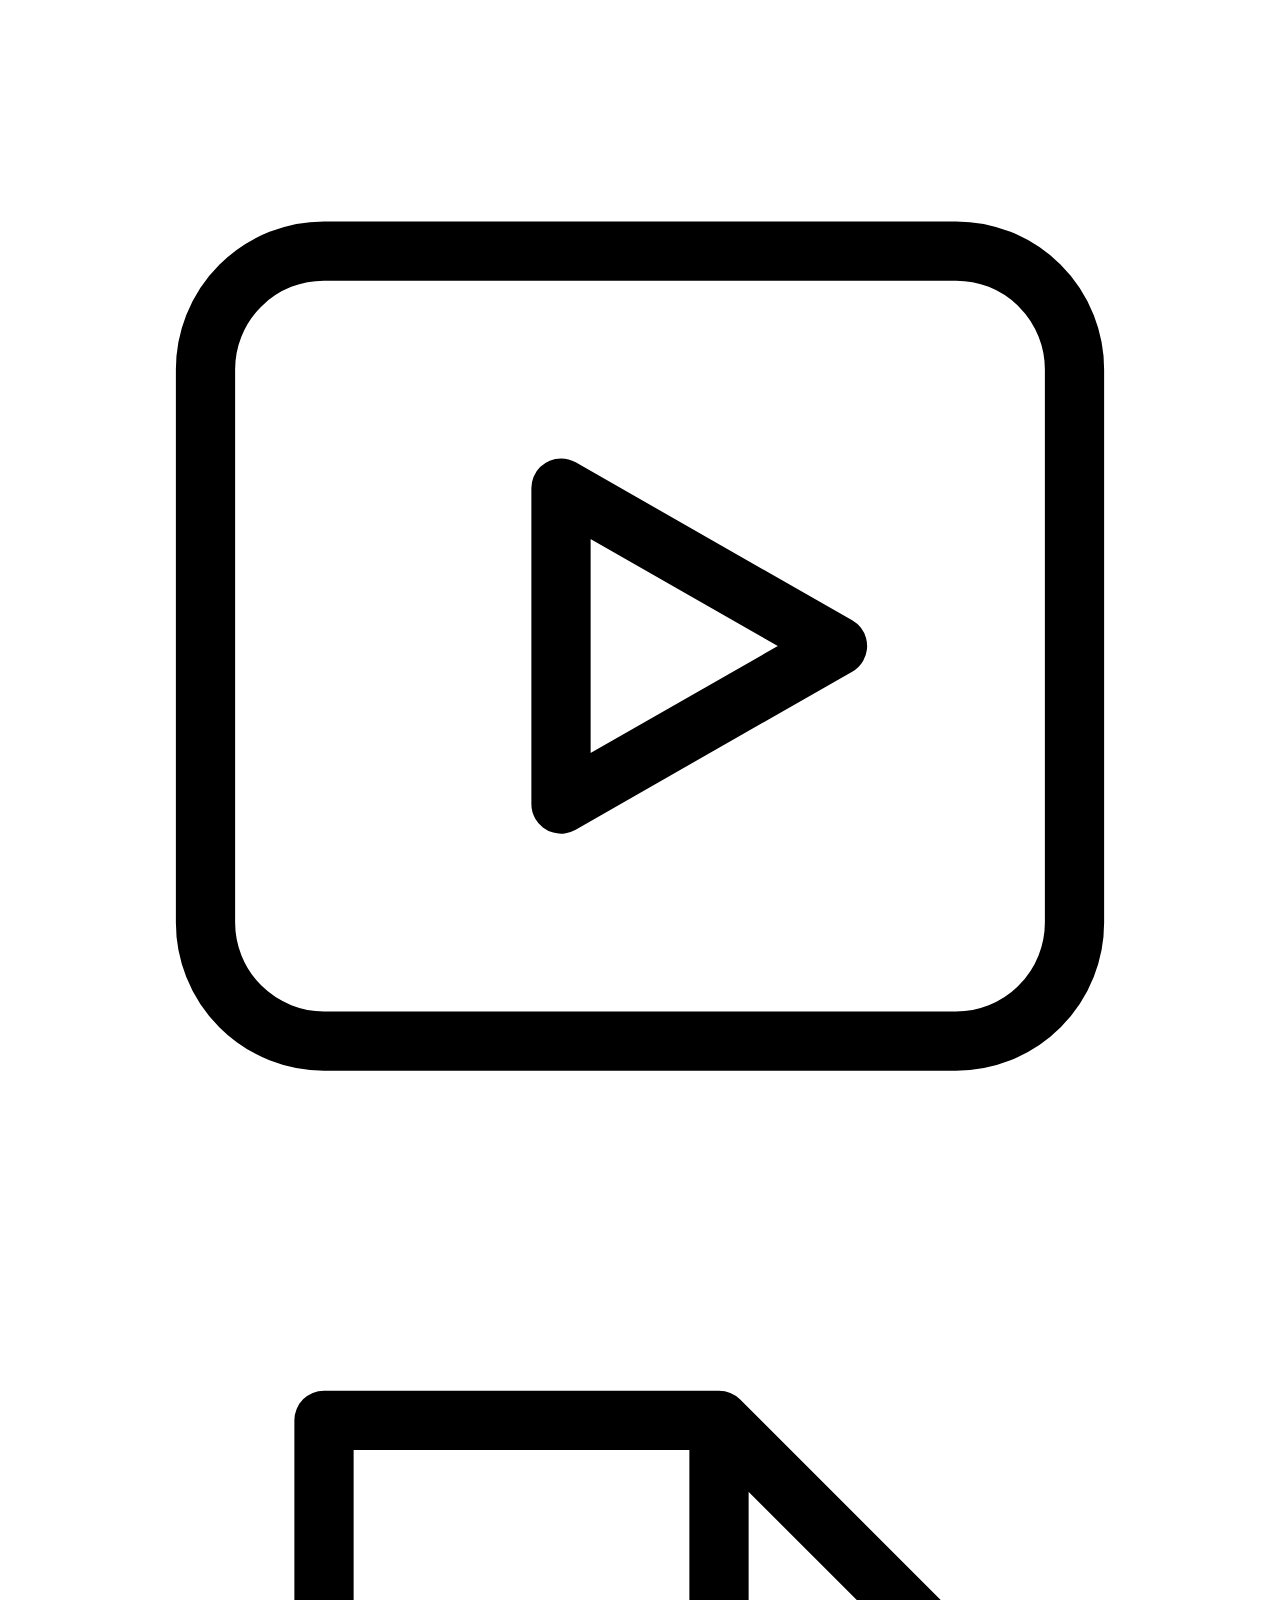
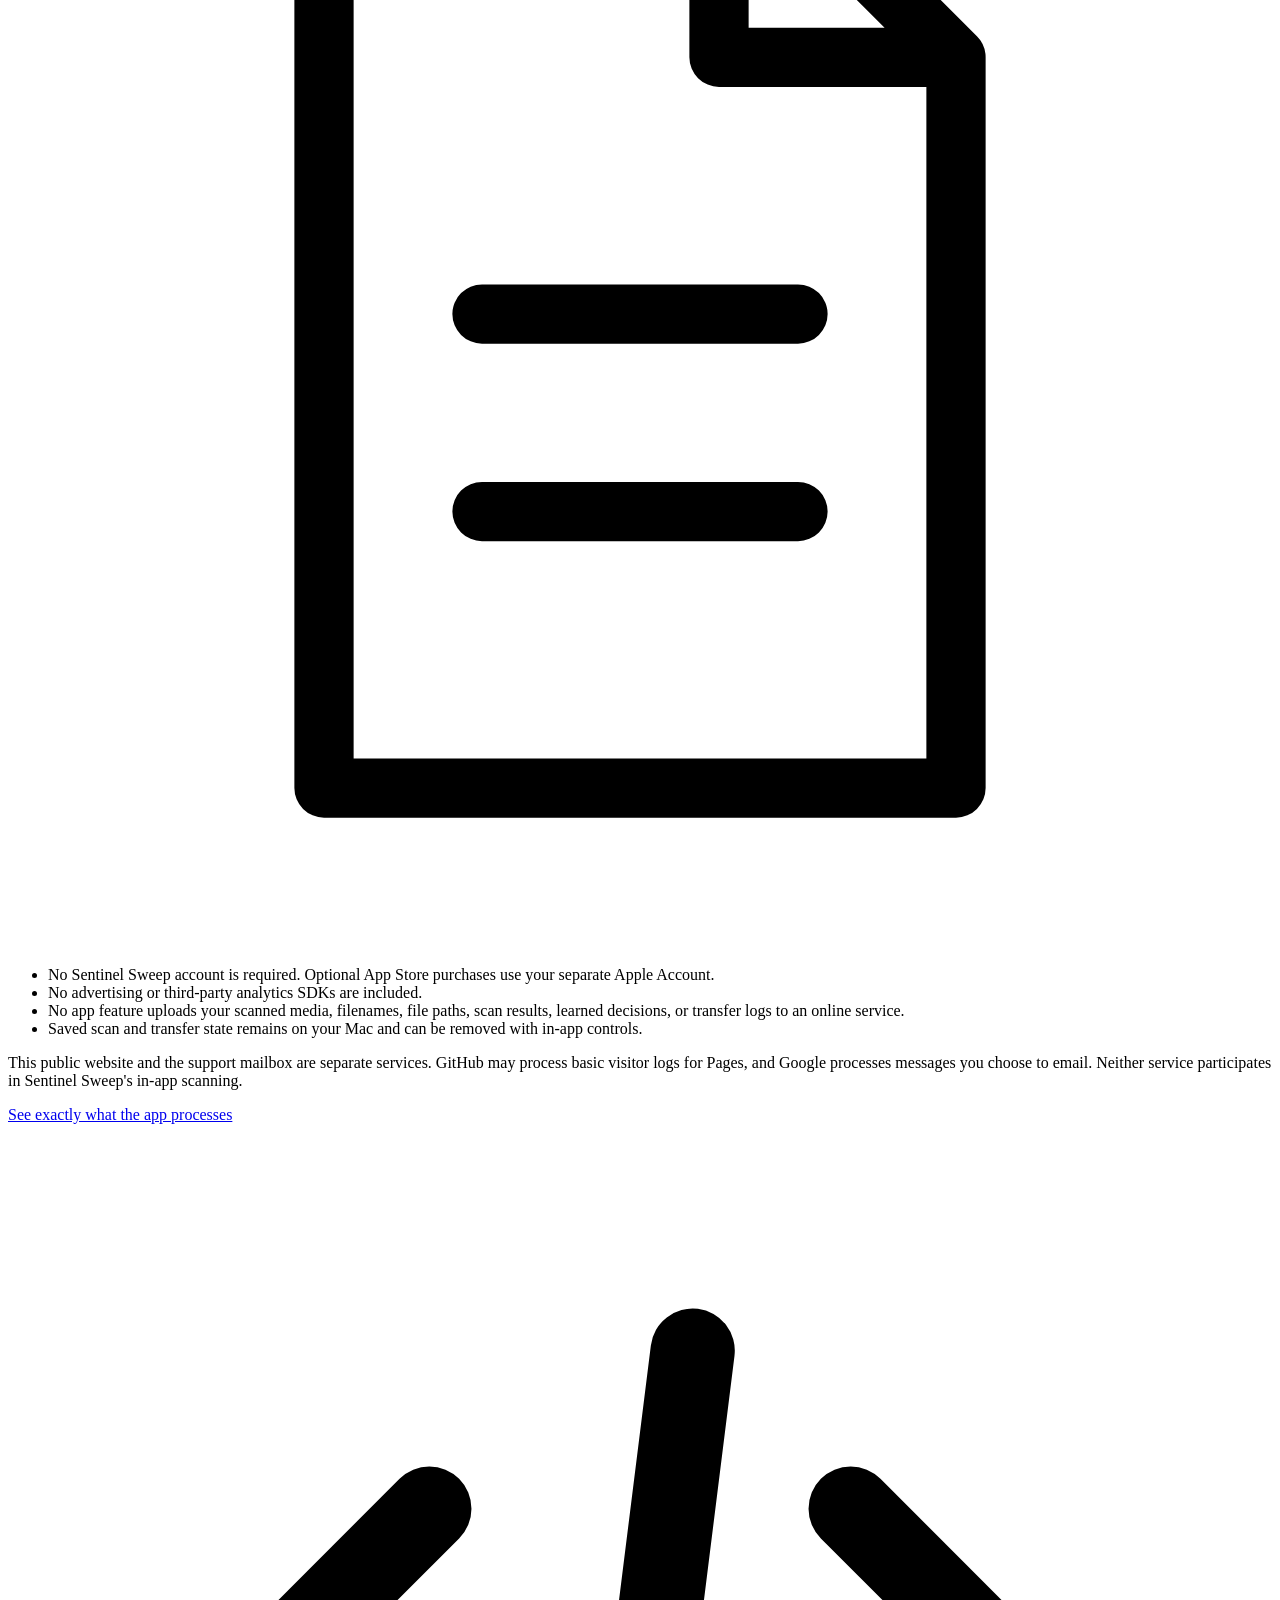
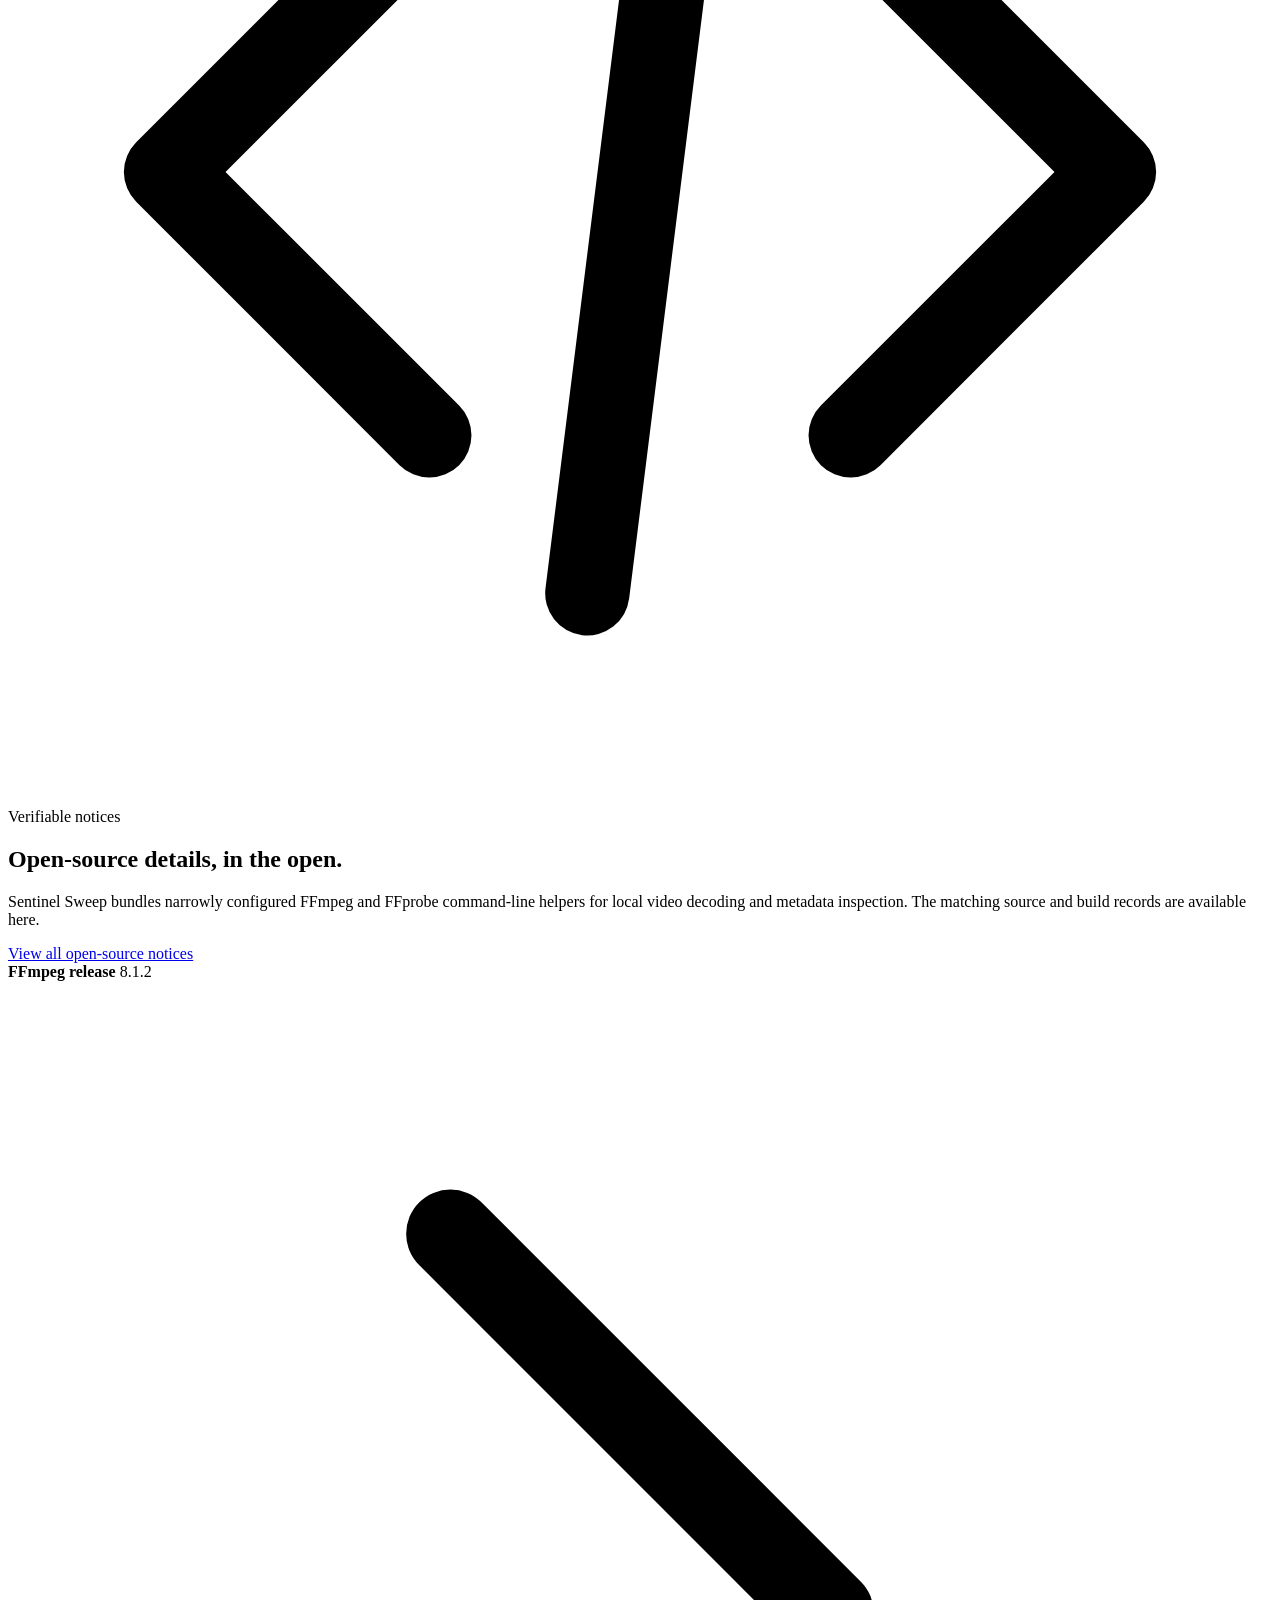
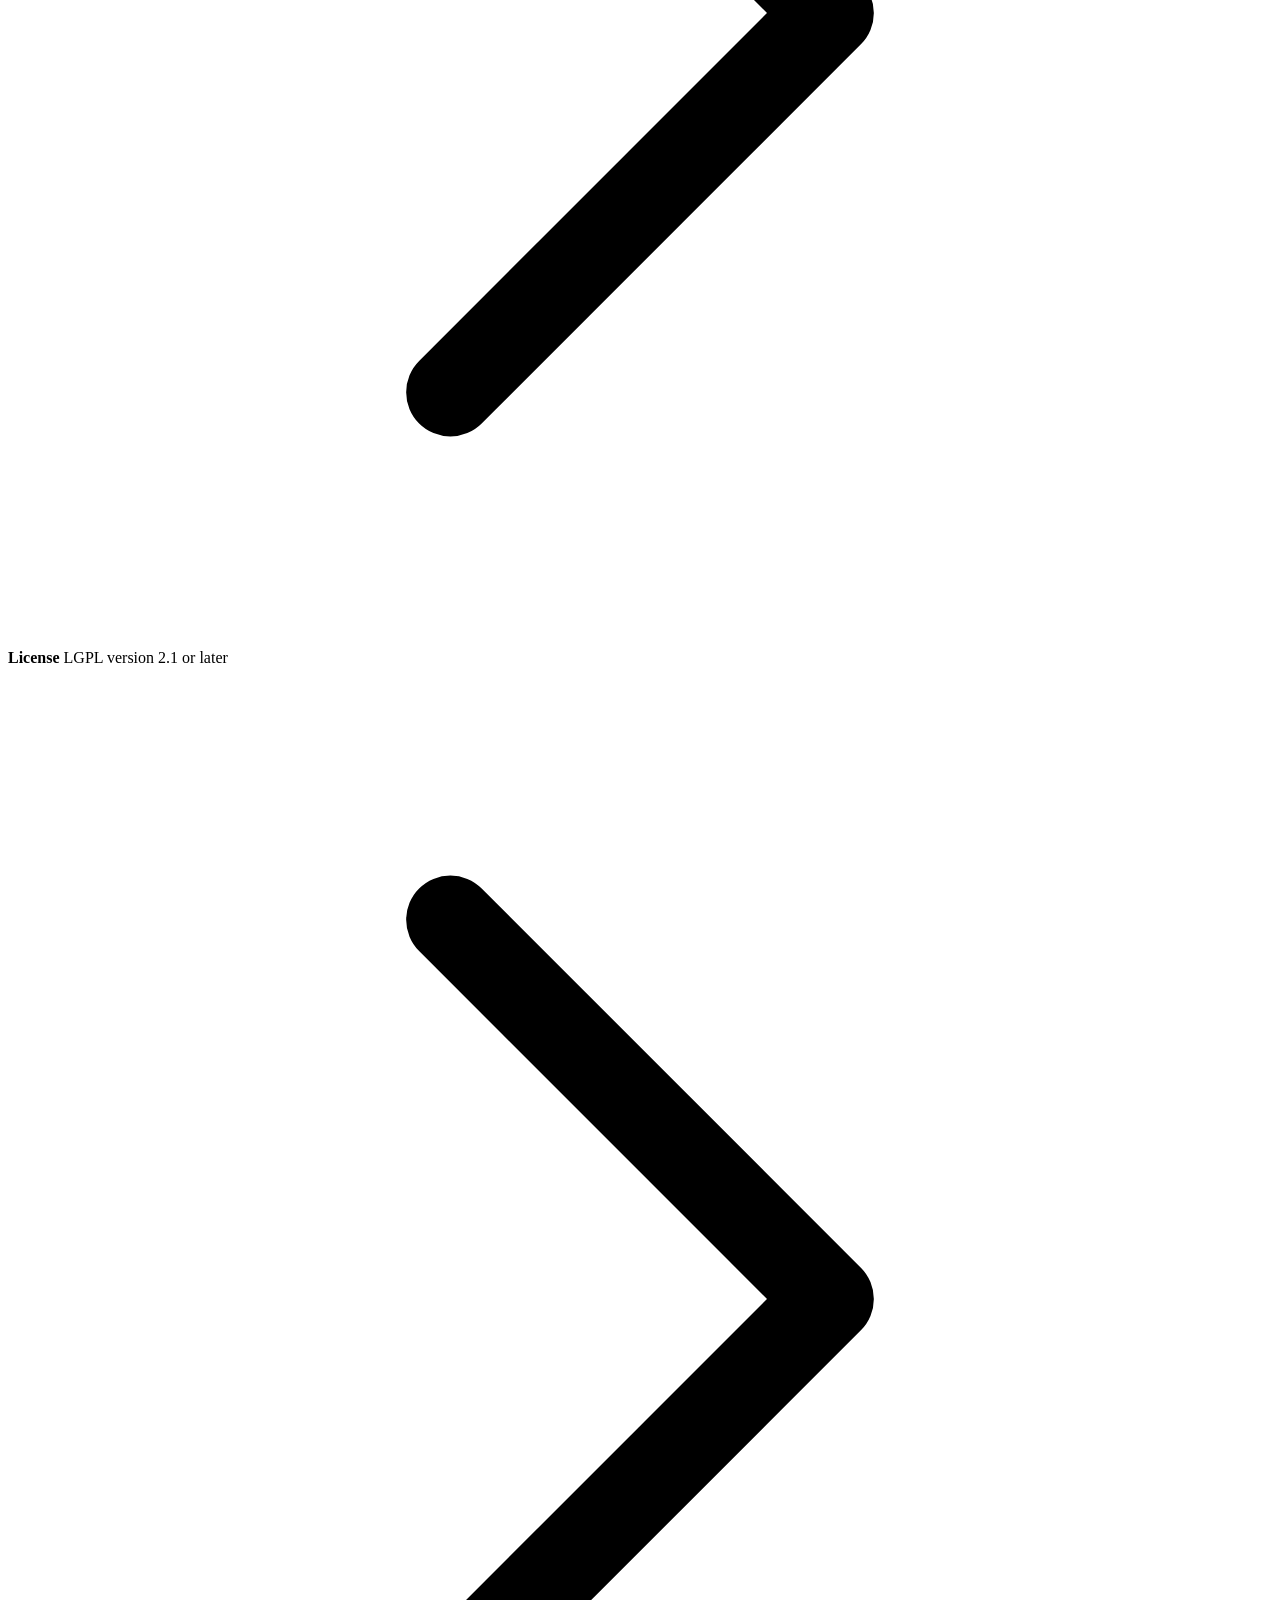
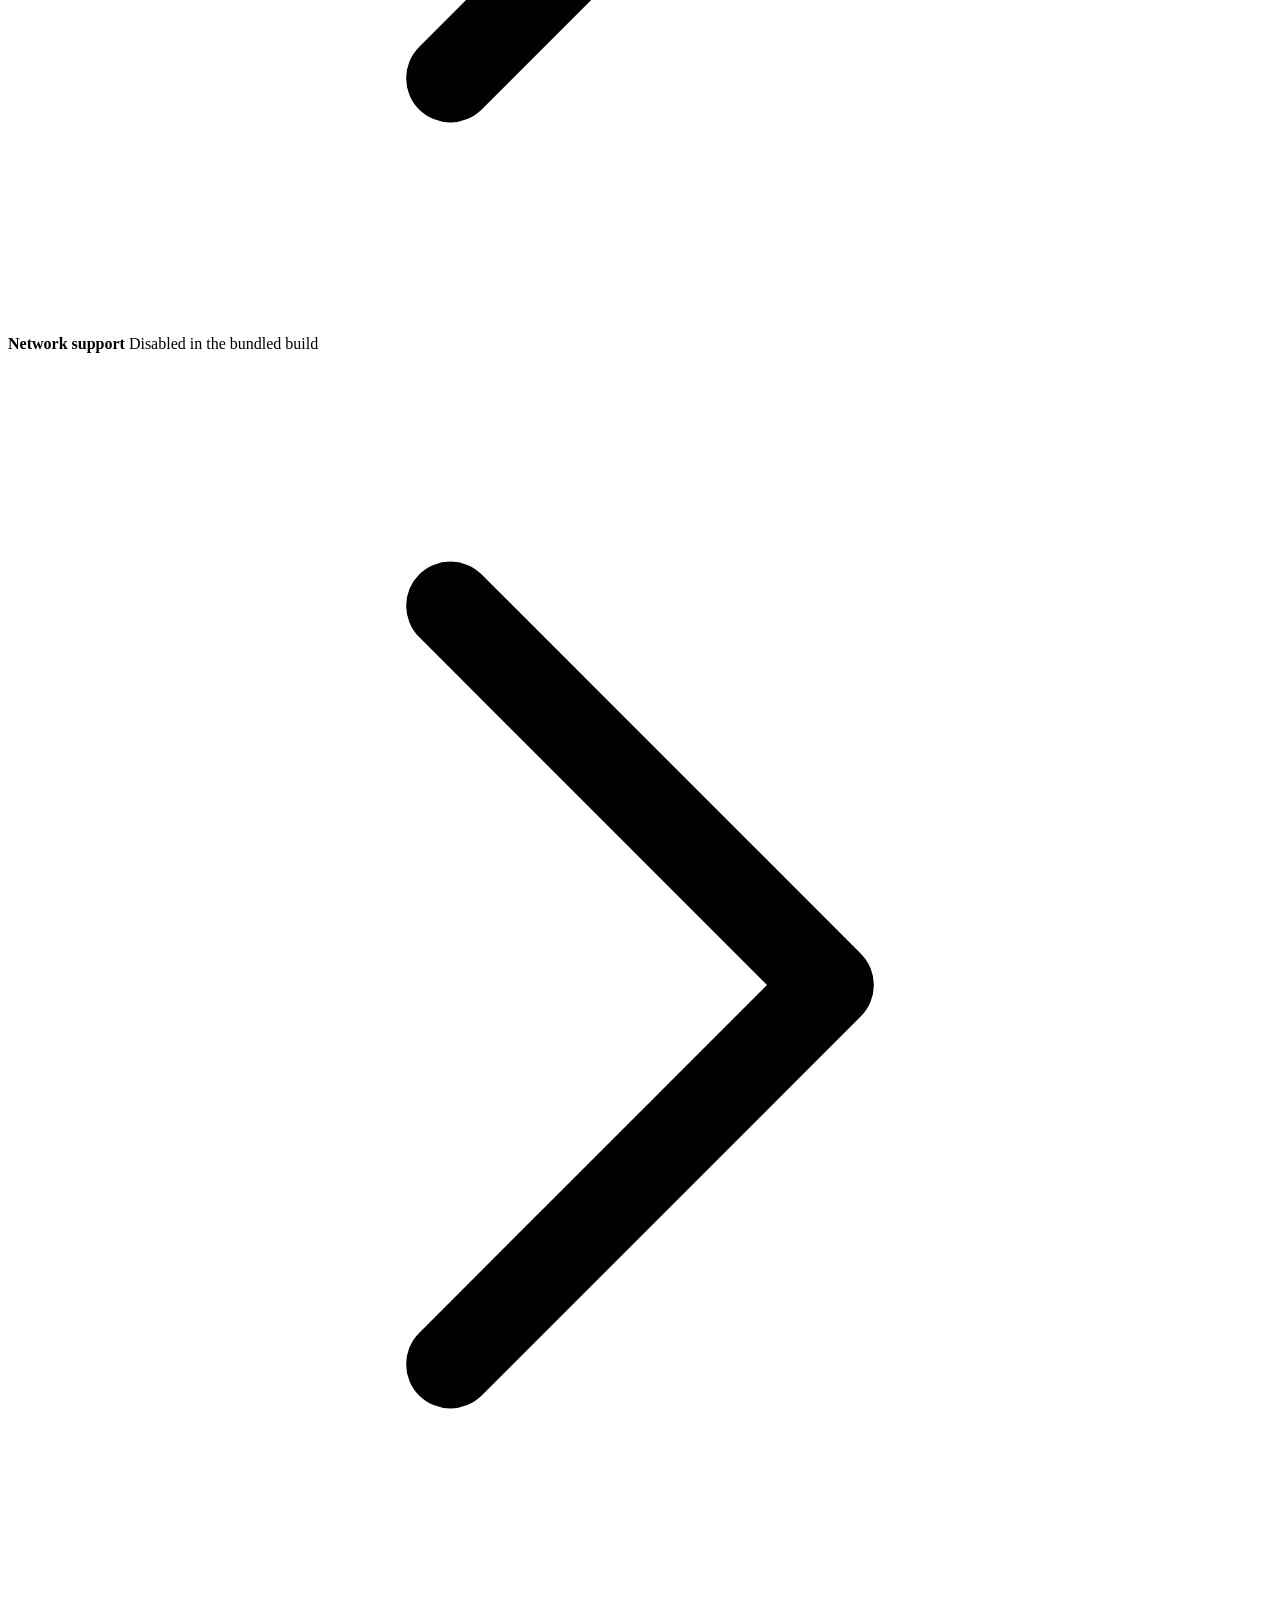
==== commit 42414fe6: "Add planned transfer-access pricing site" ====
--- a/index.html
+++ b/index.html
@@ -4,10 +4,10 @@
   <meta charset="utf-8">
   <meta name="viewport" content="width=device-width, initial-scale=1">
   <title>Sentinel Sweep — Local media review for Mac</title>
-  <meta name="description" content="Sentinel Sweep helps you scan user-selected files and folders, review local results, and copy or move files with control on your Mac.">
+  <meta name="description" content="Sentinel Sweep is a local media-review app for Mac. Scanning and review are planned to stay free, with a one-time unlock for new copy and move transfers.">
   <meta name="theme-color" content="#06101c">
   <meta property="og:title" content="Sentinel Sweep">
-  <meta property="og:description" content="Local media review and controlled file transfers for Mac.">
+  <meta property="og:description" content="Free local scanning and review, with a planned one-time unlock for controlled file transfers on Mac.">
   <meta property="og:type" content="website">
   <link rel="icon" href="/sentinel-sweep-site/assets/app-icon.png">
   <link rel="apple-touch-icon" href="/sentinel-sweep-site/assets/app-icon.png">
@@ -26,6 +26,7 @@
         <svg viewBox="0 0 24 24" aria-hidden="true"><path d="M4 7h16M4 12h16M4 17h16" fill="none" stroke="currentColor" stroke-width="1.8" stroke-linecap="round"/></svg>
       </button>
       <nav class="site-nav" id="site-navigation" aria-label="Main navigation" data-site-nav>
+        <a href="/sentinel-sweep-site/pricing/">Pricing</a>
         <a href="/sentinel-sweep-site/support/">Support</a>
         <a href="/sentinel-sweep-site/privacy/">Privacy</a>
         <a href="/sentinel-sweep-site/open-source/">Open Source</a>
@@ -45,10 +46,11 @@
       </div>
       <div class="shell hero__grid">
         <div class="hero__copy">
+          <p class="hero__eyebrow"><span></span>Planned Mac App Store model</p>
           <h1>Review sensitive media. Keep control on your Mac.</h1>
-          <p class="hero__lead">Sentinel Sweep helps you scan user-selected files and folders, review local results, and copy or move files with control.</p>
+          <p class="hero__lead">Scan and review user-selected files for free. Under the planned Mac App Store model, a one-time unlock will let you start new Copy and Move transfers—no subscription.</p>
           <div class="hero__actions">
-            <a class="button button--primary" data-magnetic href="/sentinel-sweep-site/support/">Get Beta Support</a>
+            <a class="button button--primary" data-magnetic href="#pricing">See free vs. unlocked</a>
             <a class="text-link" href="/sentinel-sweep-site/privacy/">Read the Privacy Policy</a>
           </div>
         </div>
@@ -87,10 +89,75 @@
           <span class="workflow__number" aria-hidden="true">3</span>
           <div>
             <h2>Transfer</h2>
-            <p>Copy or move selected files to a destination you control.</p>
-          </div>
-        </div>
-        </div>
+            <p>Under the planned model, one purchase unlocks new Copy or Move transfers.</p>
+          </div>
+        </div>
+        </div>
+      </div>
+    </section>
+
+    <section class="home-section home-section--pricing" id="pricing" aria-labelledby="pricing-title">
+      <div class="pricing-field" aria-hidden="true">
+        <span class="pricing-field__ring pricing-field__ring--one"></span>
+        <span class="pricing-field__ring pricing-field__ring--two"></span>
+        <span class="pricing-field__pulse"></span>
+      </div>
+      <div class="shell pricing-stage">
+        <div class="pricing-intro">
+          <p class="section-kicker">
+            <svg viewBox="0 0 24 24" aria-hidden="true"><path d="M5 6.5h14v11H5zM8 10h8M8 14h5" fill="none" stroke="currentColor" stroke-width="1.6" stroke-linecap="round" stroke-linejoin="round"/></svg>
+            Simple, planned pricing
+          </p>
+          <h2 id="pricing-title">Free to scan. One-time unlock for transfers.</h2>
+          <p class="home-section__lead">The Mac App Store release is planned to be free to download. You can examine Sentinel Sweep's results and prepare the work before deciding whether Transfer Access is useful to you.</p>
+          <div class="pricing-safety">
+            <span class="pricing-safety__icon" aria-hidden="true">
+              <svg viewBox="0 0 28 28"><path d="M14 3.5 23 7v6.5c0 5.6-3.7 9.1-9 11-5.3-1.9-9-5.4-9-11V7zM9.5 14l2.8 2.8 6.2-6.2" fill="none" stroke="currentColor" stroke-width="1.7" stroke-linecap="round" stroke-linejoin="round"/></svg>
+            </span>
+            <p><strong>Safety controls stay available.</strong> Pause, cancel, interrupted-transfer recovery, and eligible Undo remain available for transfers already underway. Purchasing access never starts a file operation automatically.</p>
+          </div>
+        </div>
+
+        <div class="pricing-grid" aria-label="Planned Sentinel Sweep pricing comparison">
+          <article class="pricing-card pricing-card--free">
+            <div class="pricing-card__topline">
+              <span class="pricing-card__label">Core tools</span>
+              <span class="pricing-card__status">Included</span>
+            </div>
+            <h3>Scan &amp; Review</h3>
+            <p class="pricing-card__price"><strong>$0</strong><span>Free</span></p>
+            <ul class="pricing-features">
+              <li>Unlimited scanning and rescanning</li>
+              <li>Review, filters, explanations, and learning</li>
+              <li>Build queues and choose destinations</li>
+              <li>Inspect the complete transfer preflight</li>
+              <li>View Help and transfer history</li>
+            </ul>
+            <p class="pricing-card__foot">No scan limit. No Sentinel Sweep account.</p>
+          </article>
+
+          <article class="pricing-card pricing-card--unlock">
+            <div class="pricing-card__beam" aria-hidden="true"><span></span></div>
+            <div class="pricing-card__topline">
+              <span class="pricing-card__label">Transfer Access</span>
+              <span class="pricing-card__status pricing-card__status--accent">One-time purchase</span>
+            </div>
+            <h3>Copy &amp; Move</h3>
+            <p class="pricing-card__price"><strong>$9.99</strong><span>Planned U.S. base price</span></p>
+            <ul class="pricing-features">
+              <li>Start new Copy transfers</li>
+              <li>Start new Move transfers</li>
+              <li>Run routed and verified transfers</li>
+              <li>Restore an eligible purchase through Apple</li>
+            </ul>
+            <p class="pricing-card__foot"><strong>No subscription.</strong> The App Store will show the final price for your storefront.</p>
+          </article>
+        </div>
+      </div>
+      <div class="shell pricing-disclosure">
+        <span>Release status</span>
+        <p>This purchase model is planned and is not yet active in the current Sentinel Sweep beta. TestFlight builds may keep all features available while Apple StoreKit purchase testing is added.</p>
+        <a href="/sentinel-sweep-site/support/#purchases">Purchase and beta help</a>
       </div>
     </section>
 
@@ -102,7 +169,7 @@
             Privacy by design
           </p>
           <h2>Your files stay under your control.</h2>
-          <p class="home-section__lead">The app reads the files and folders you choose so it can classify media, organize a review, and carry out the file actions you request.</p>
+          <p class="home-section__lead">The app reads the files and folders you choose so it can classify media, organize a review, and—when Transfer Access is active—carry out the file actions you request.</p>
           <div class="local-boundary" aria-hidden="true">
             <span class="local-boundary__ring local-boundary__ring--outer"></span>
             <span class="local-boundary__ring local-boundary__ring--inner"></span>
@@ -124,7 +191,7 @@
         </div>
         <div class="privacy-verification">
           <ul class="fact-list">
-            <li>No account is required in the app.</li>
+            <li>No Sentinel Sweep account is required. Optional App Store purchases use your separate Apple Account.</li>
             <li>No advertising or third-party analytics SDKs are included.</li>
             <li>No app feature uploads your scanned media, filenames, file paths, scan results, learned decisions, or transfer logs to an online service.</li>
             <li>Saved scan and transfer state remains on your Mac and can be removed with in-app controls.</li>
@@ -199,6 +266,7 @@
         <a href="mailto:SentinelSweepSupport@gmail.com">SentinelSweepSupport@gmail.com</a>
       </div>
       <nav class="footer-links" aria-label="Footer navigation">
+        <a href="/sentinel-sweep-site/pricing/">Pricing</a>
         <a href="/sentinel-sweep-site/support/">Support</a>
         <a href="/sentinel-sweep-site/privacy/">Privacy</a>
         <a href="/sentinel-sweep-site/privacy-choices/">Privacy Choices</a>
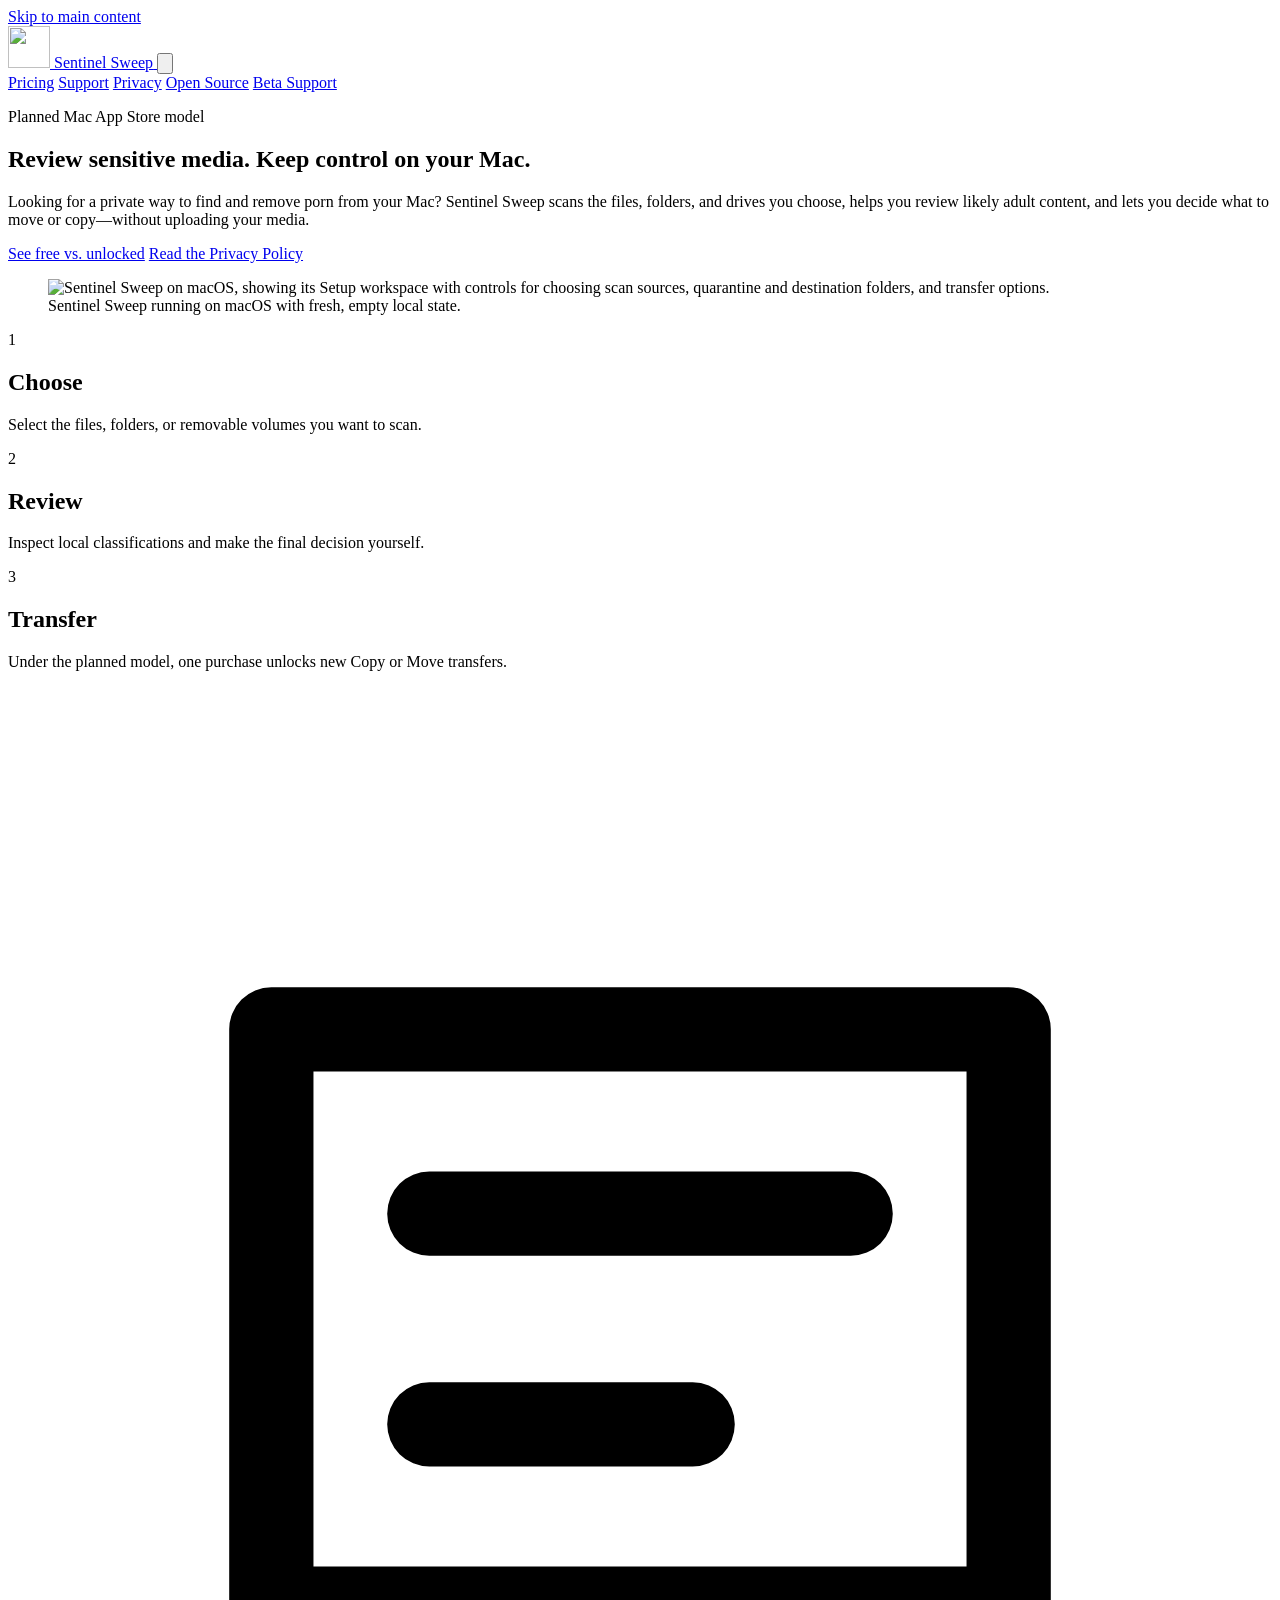
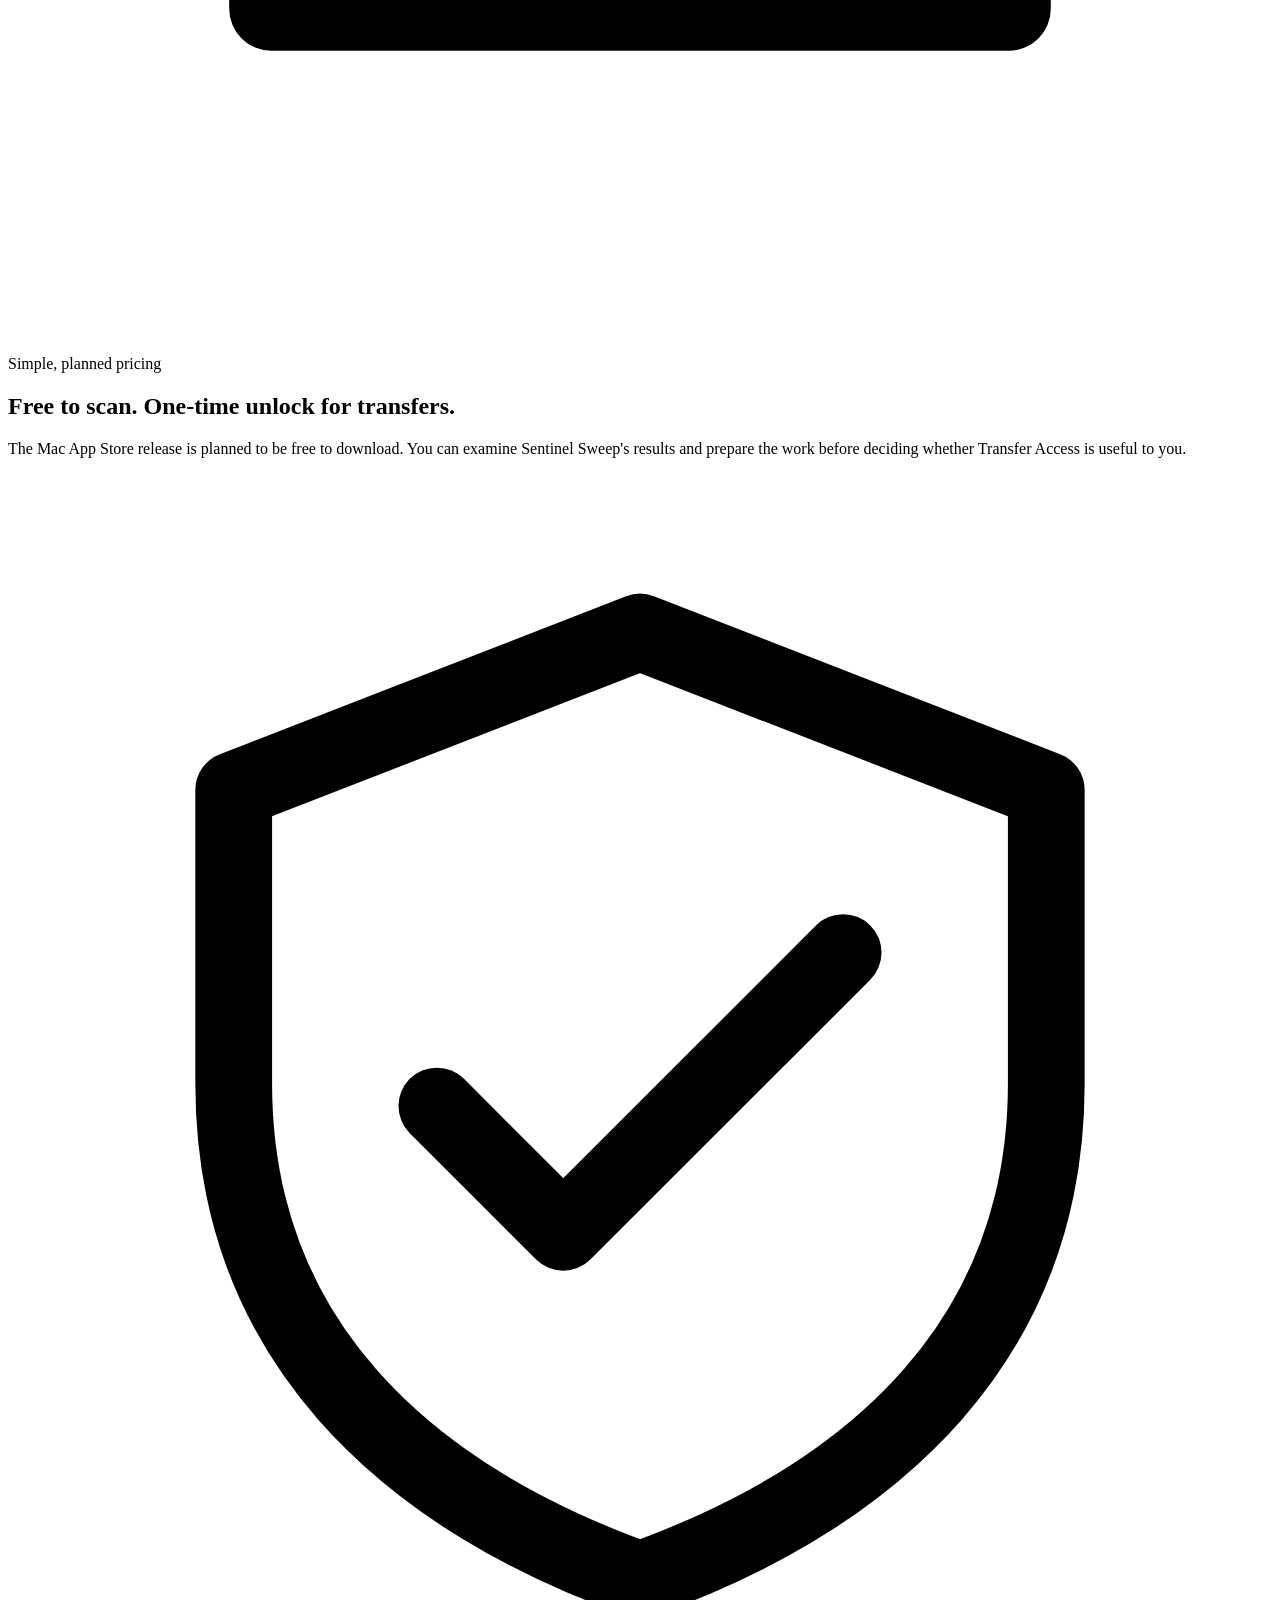
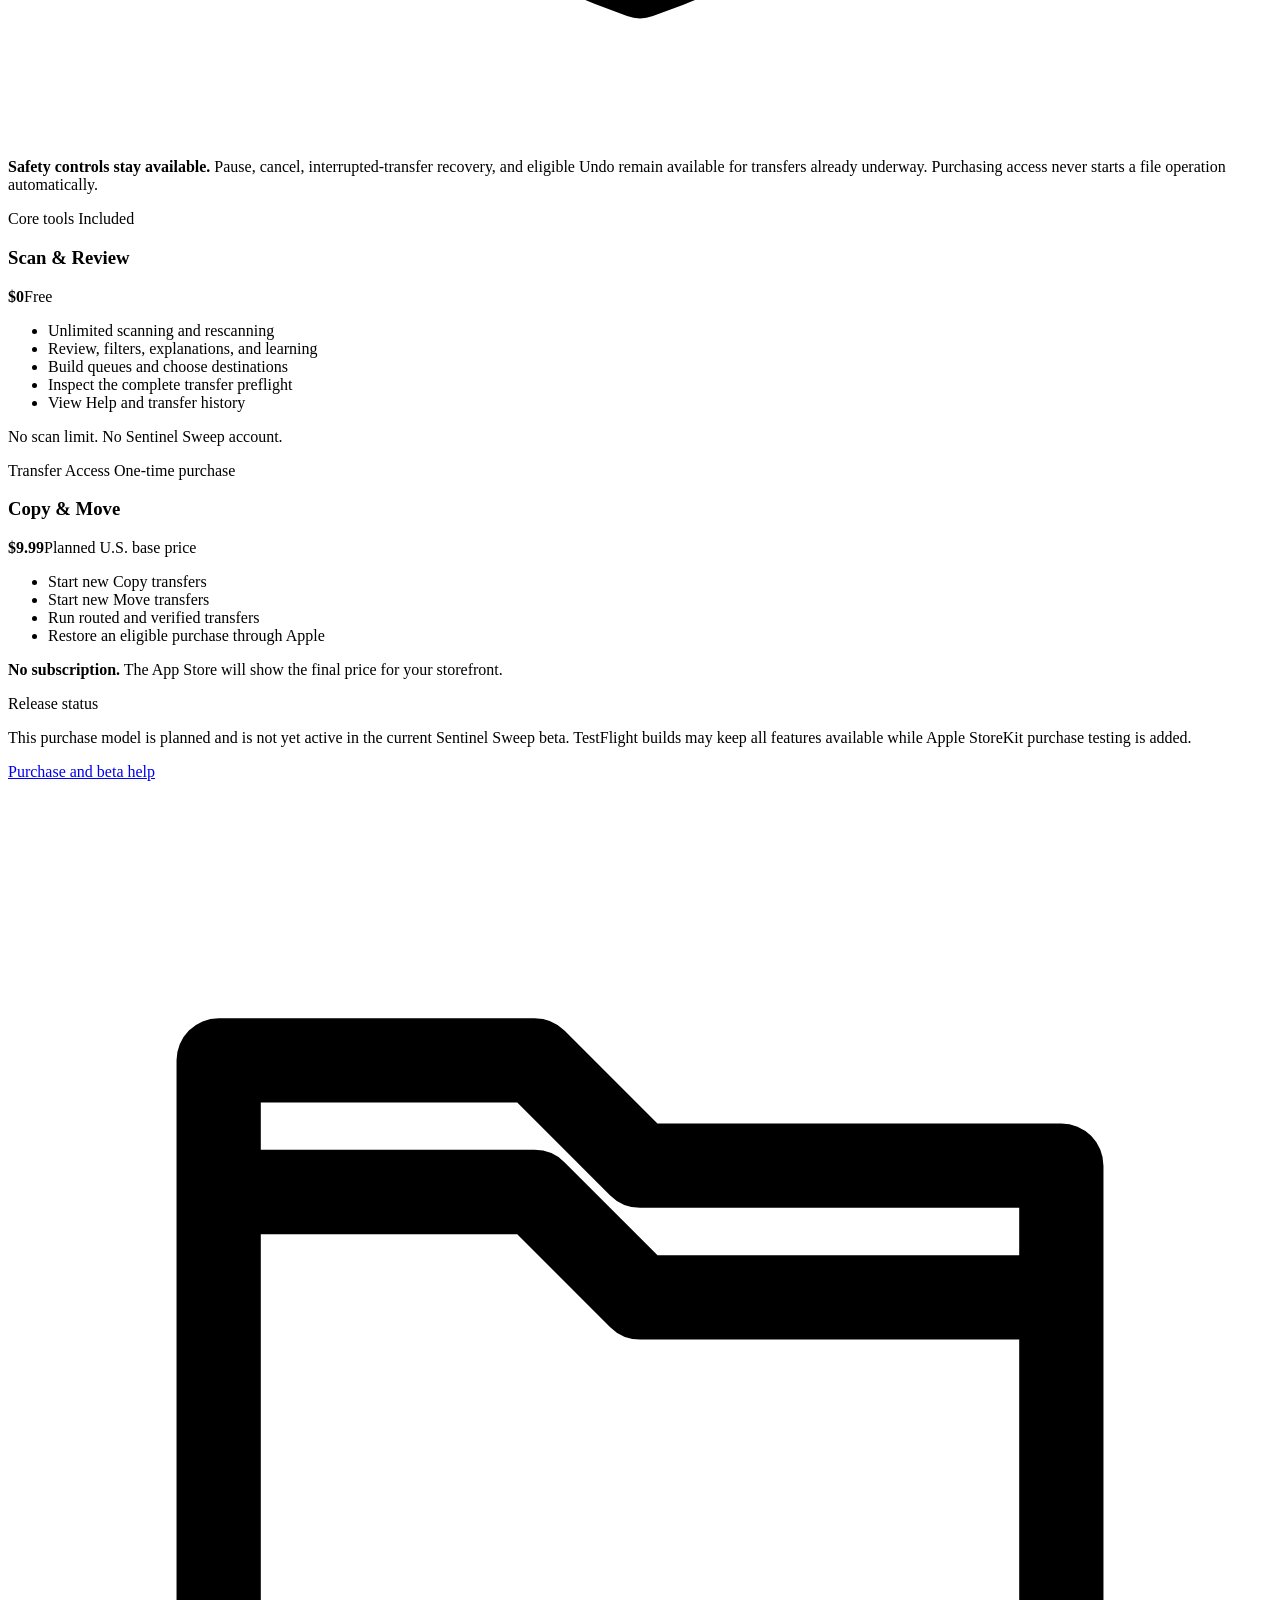
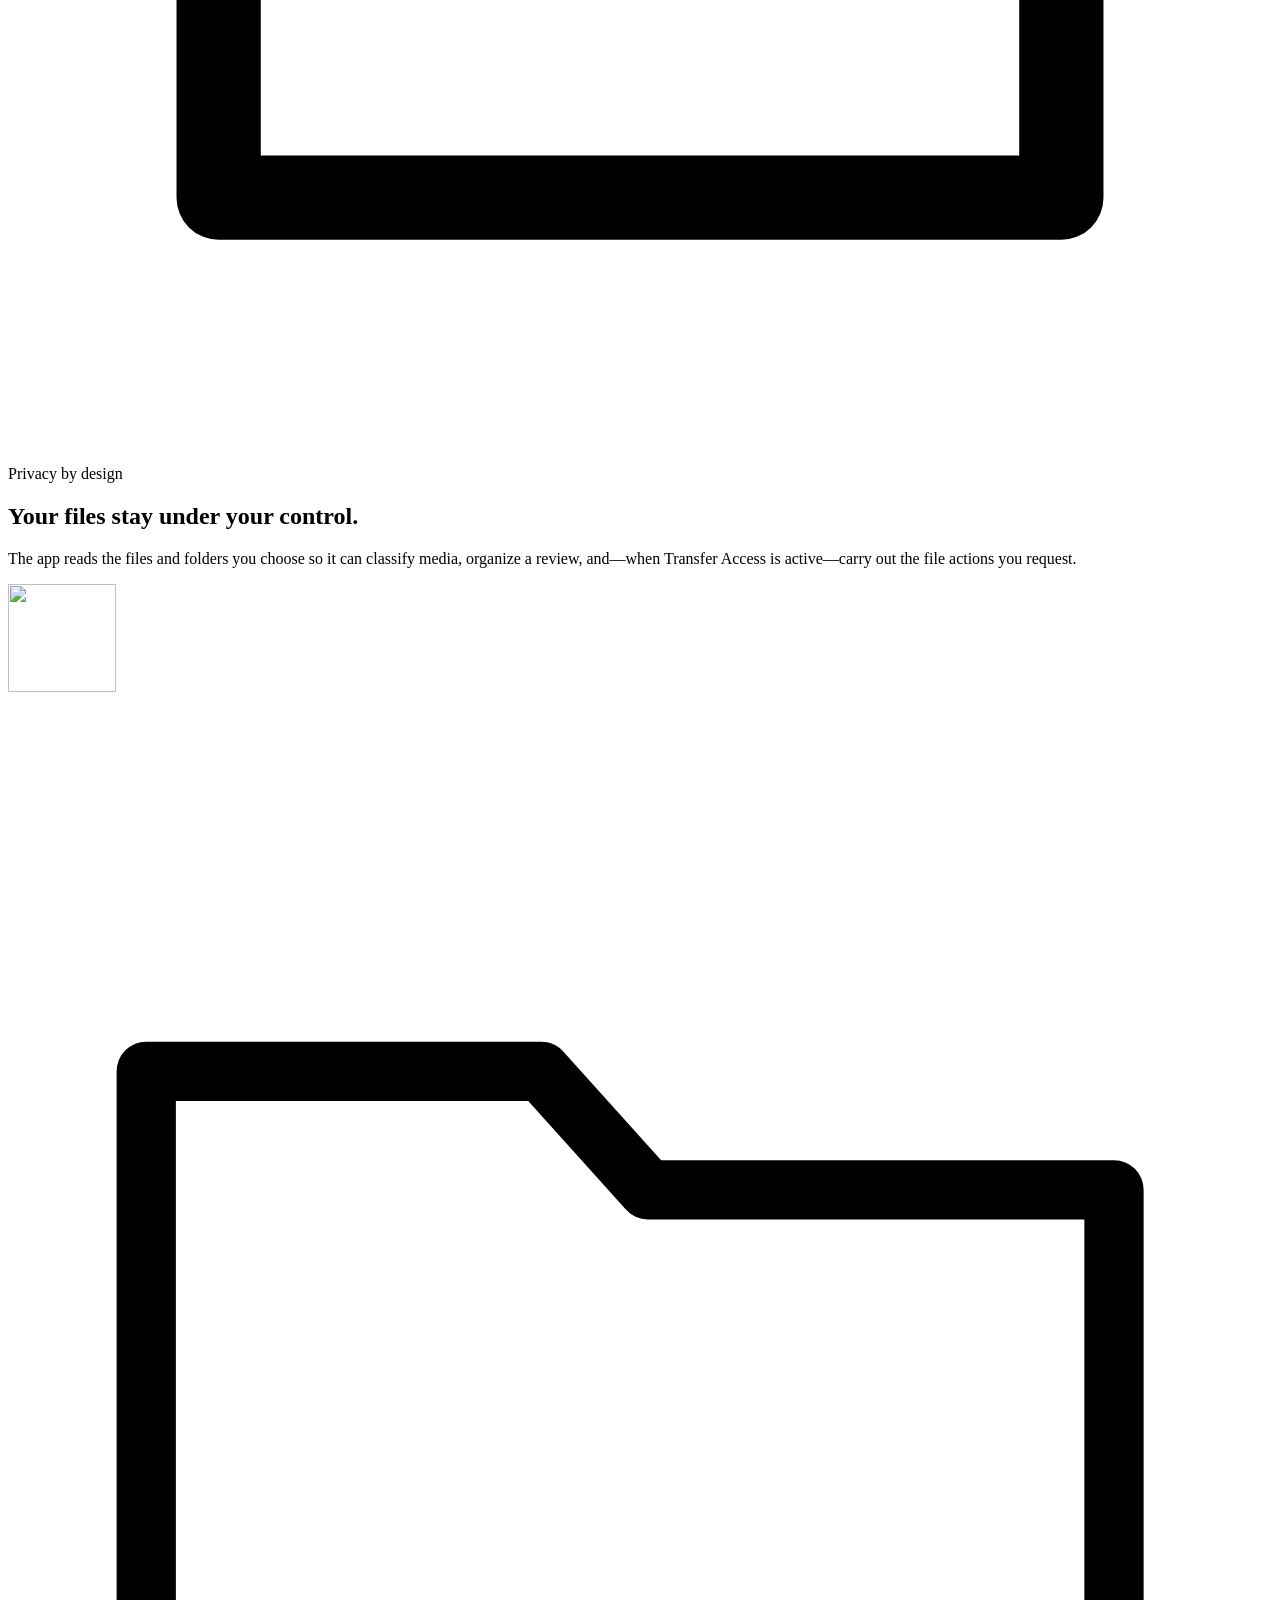
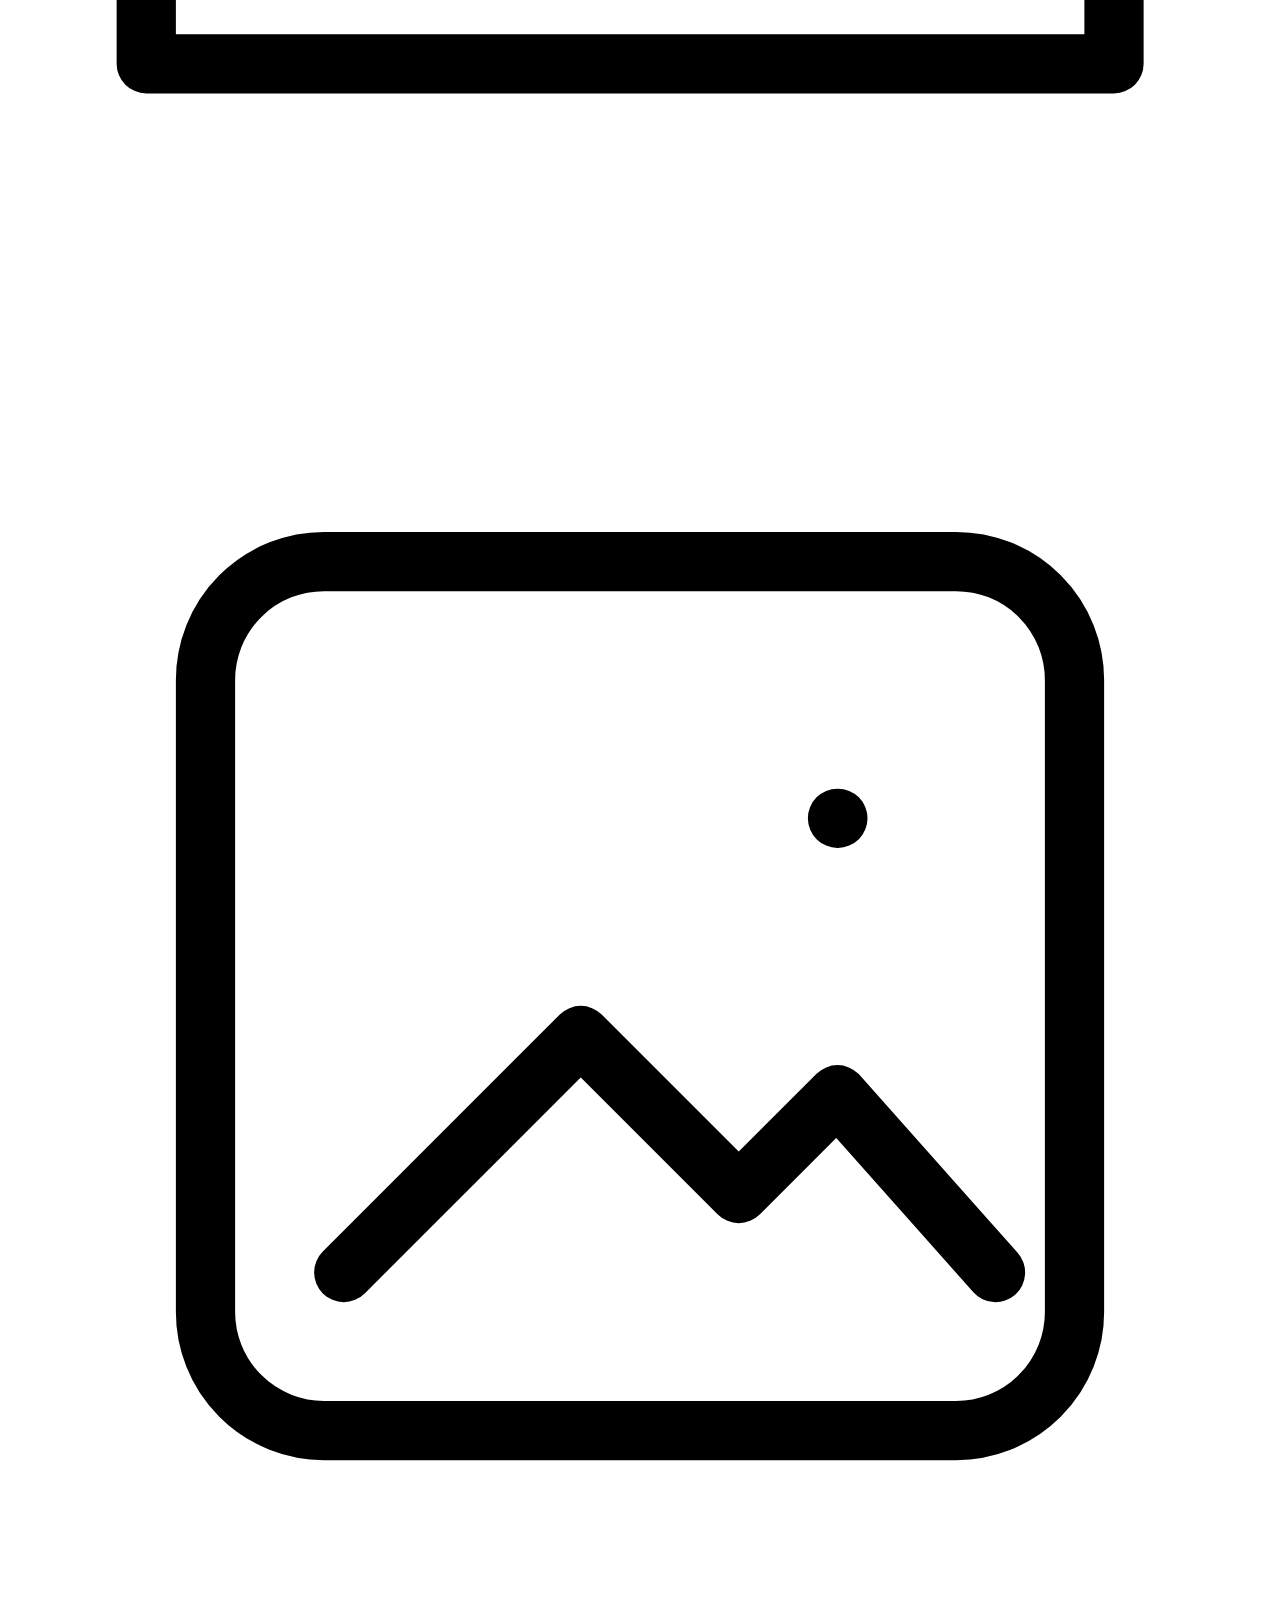
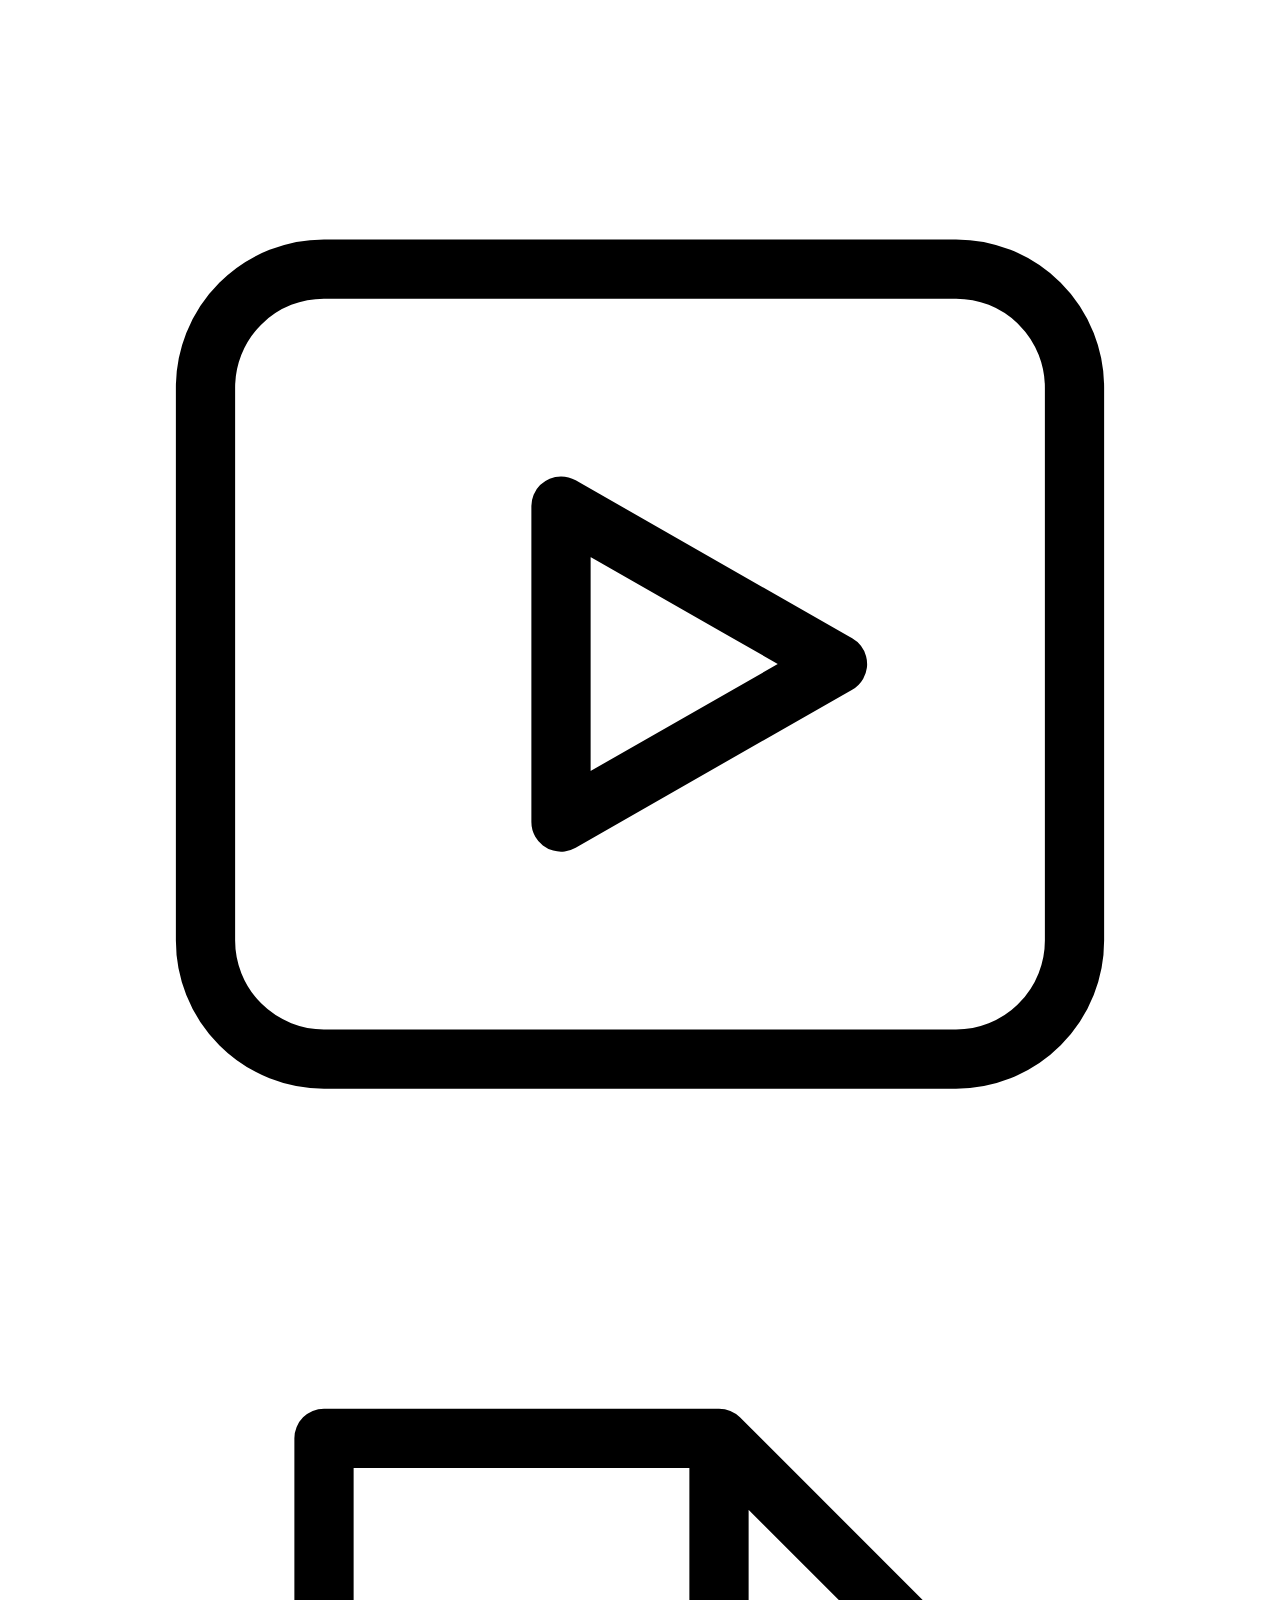
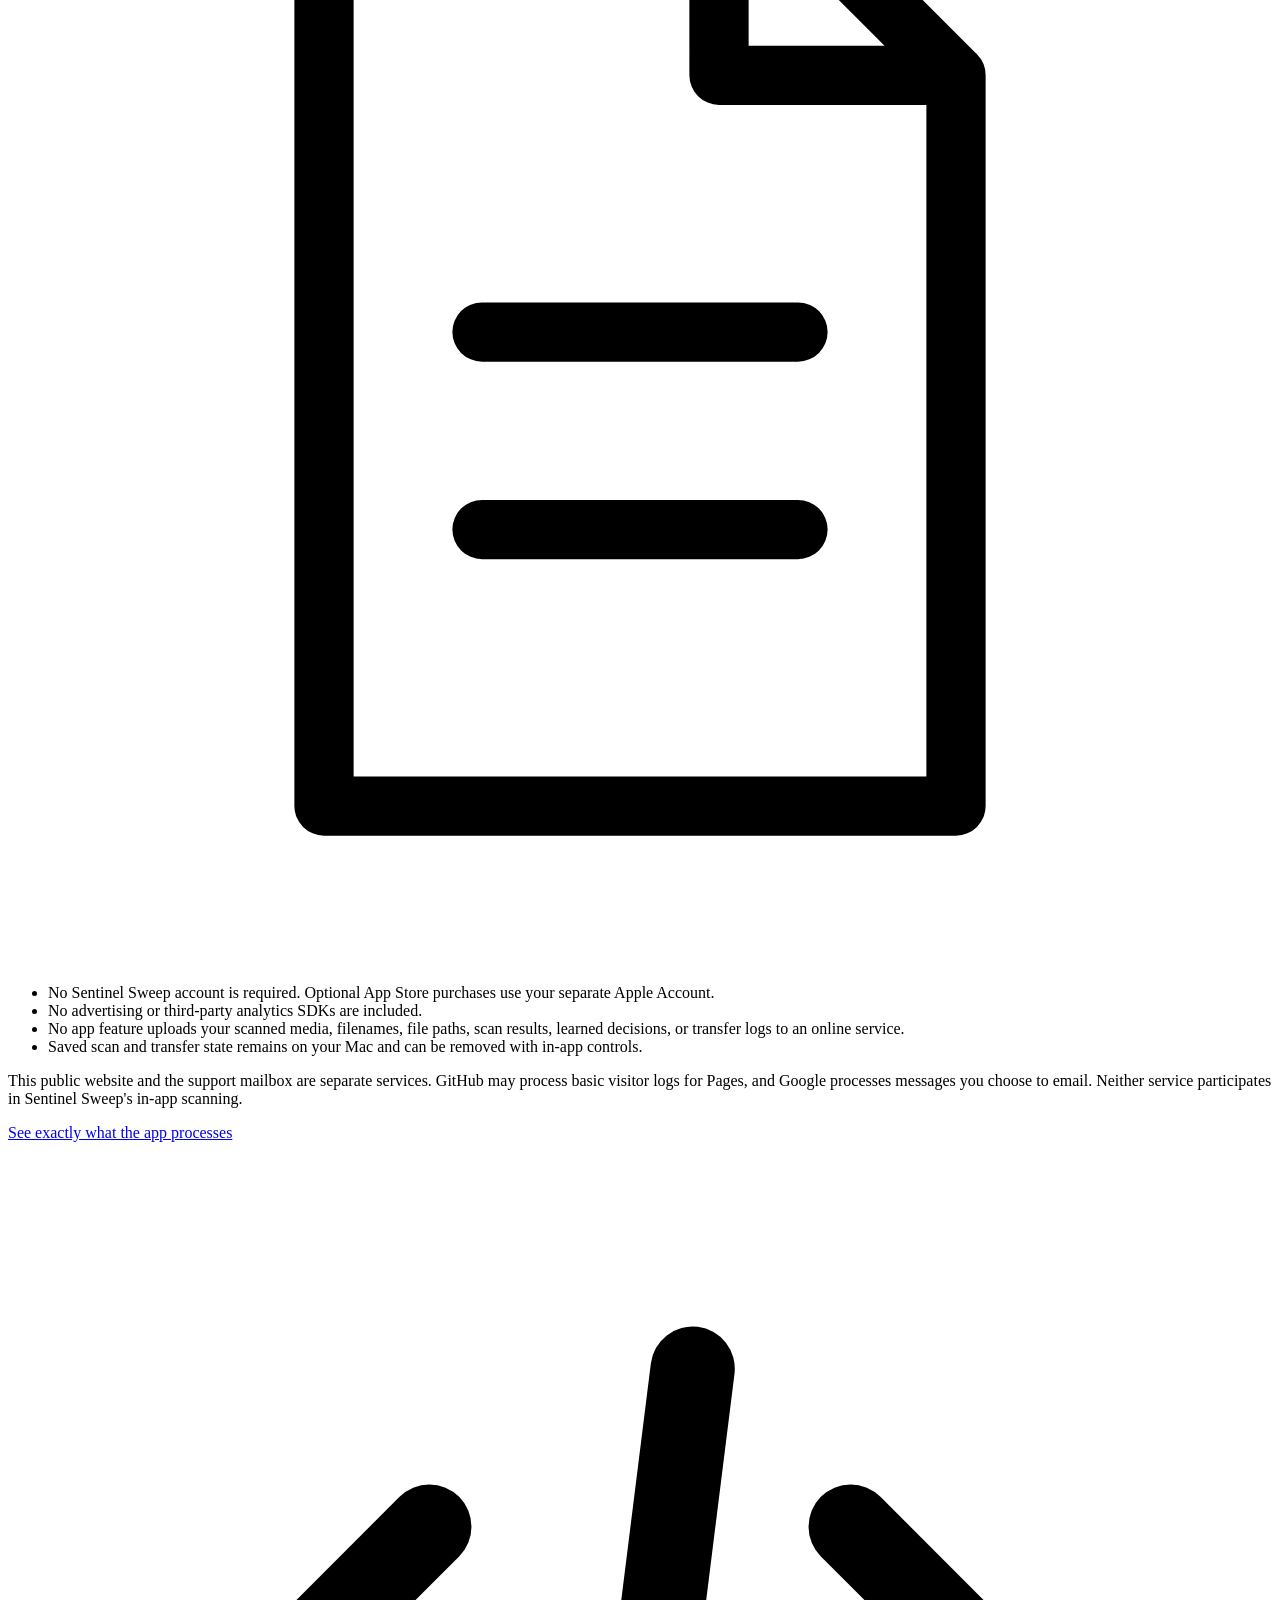
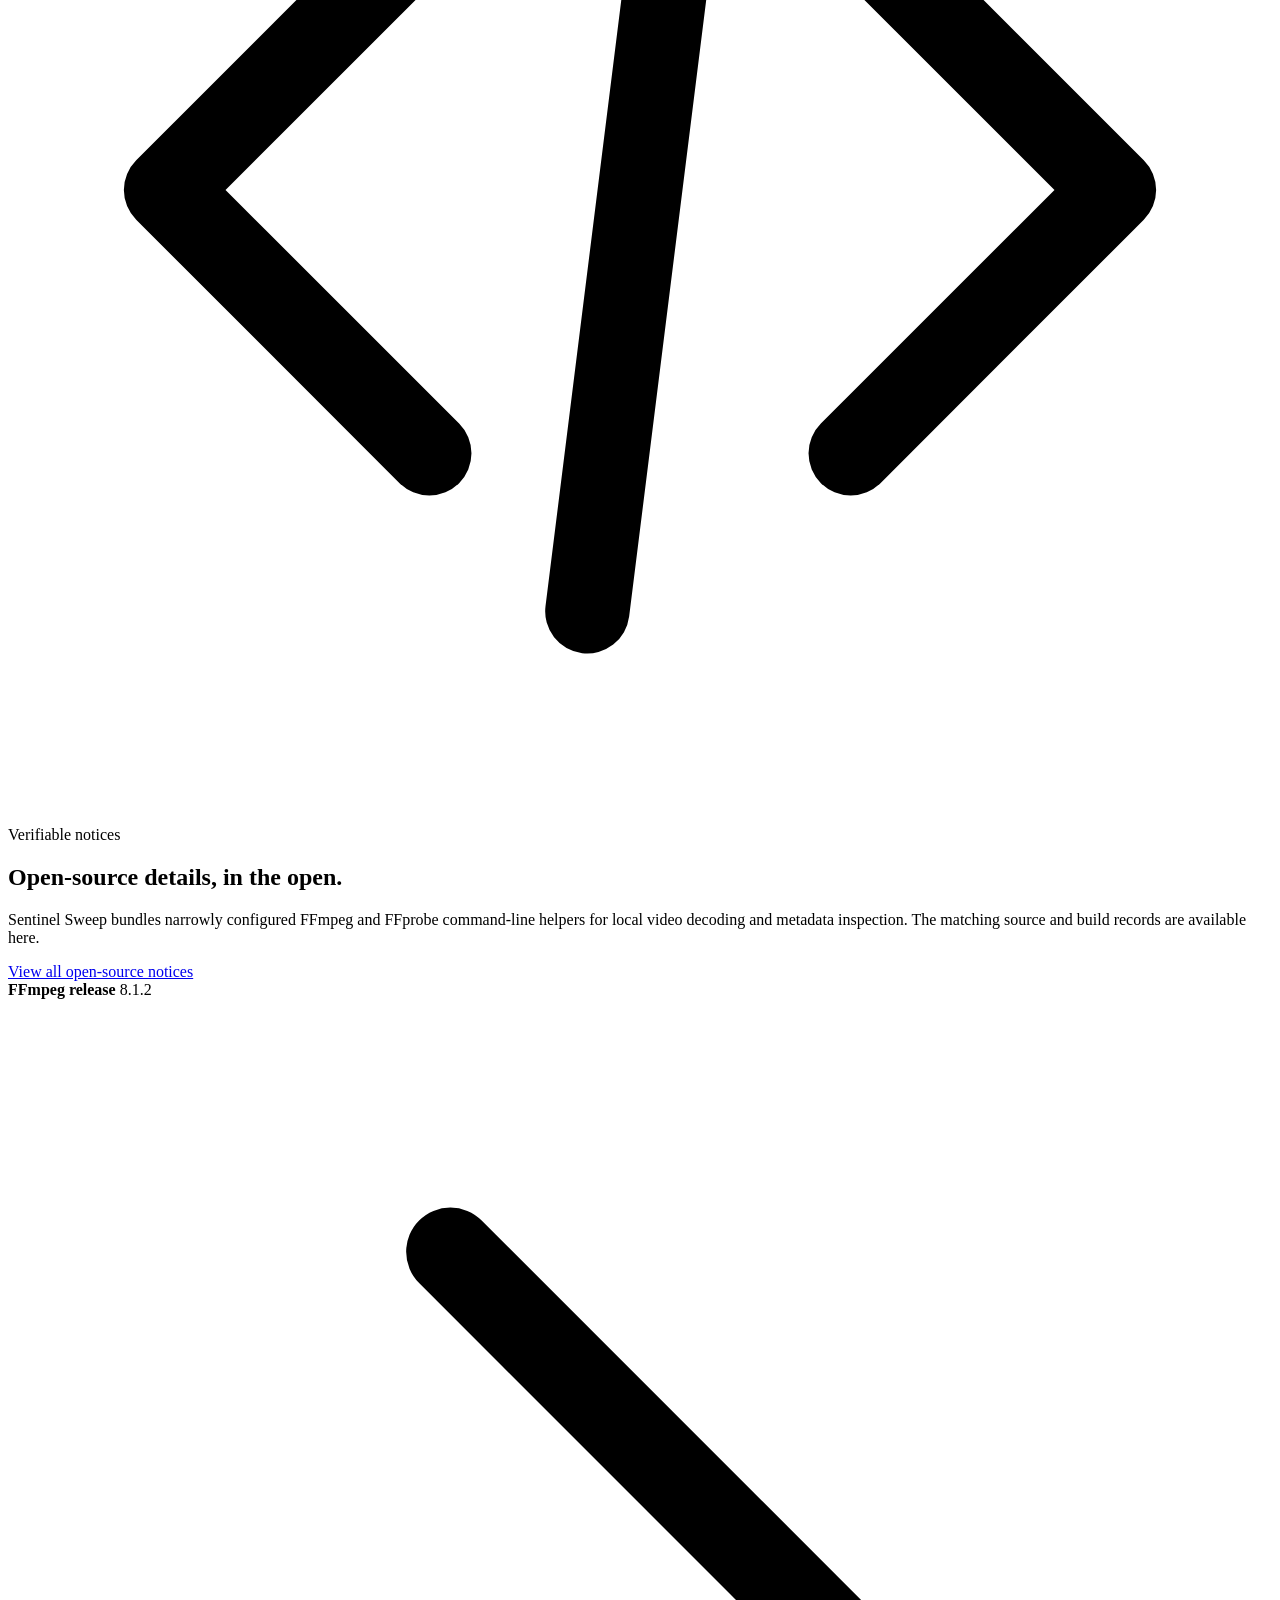
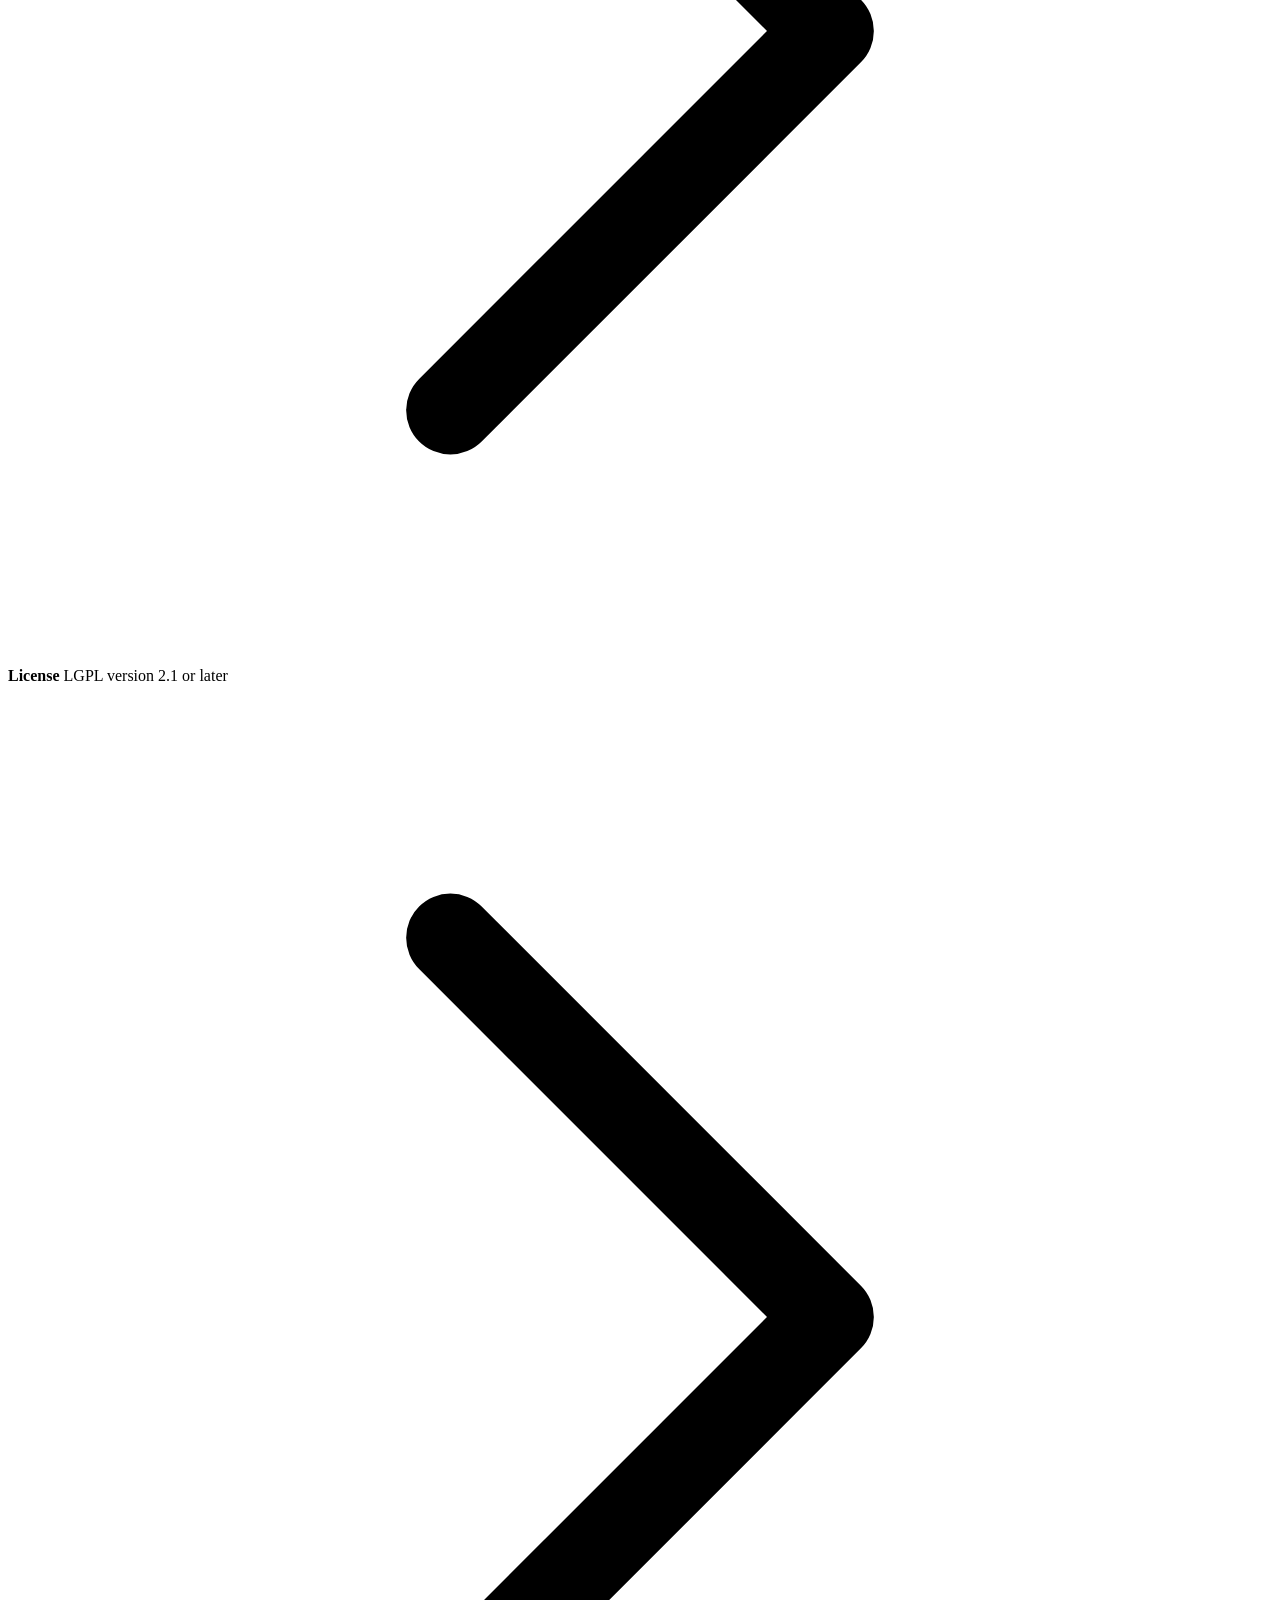
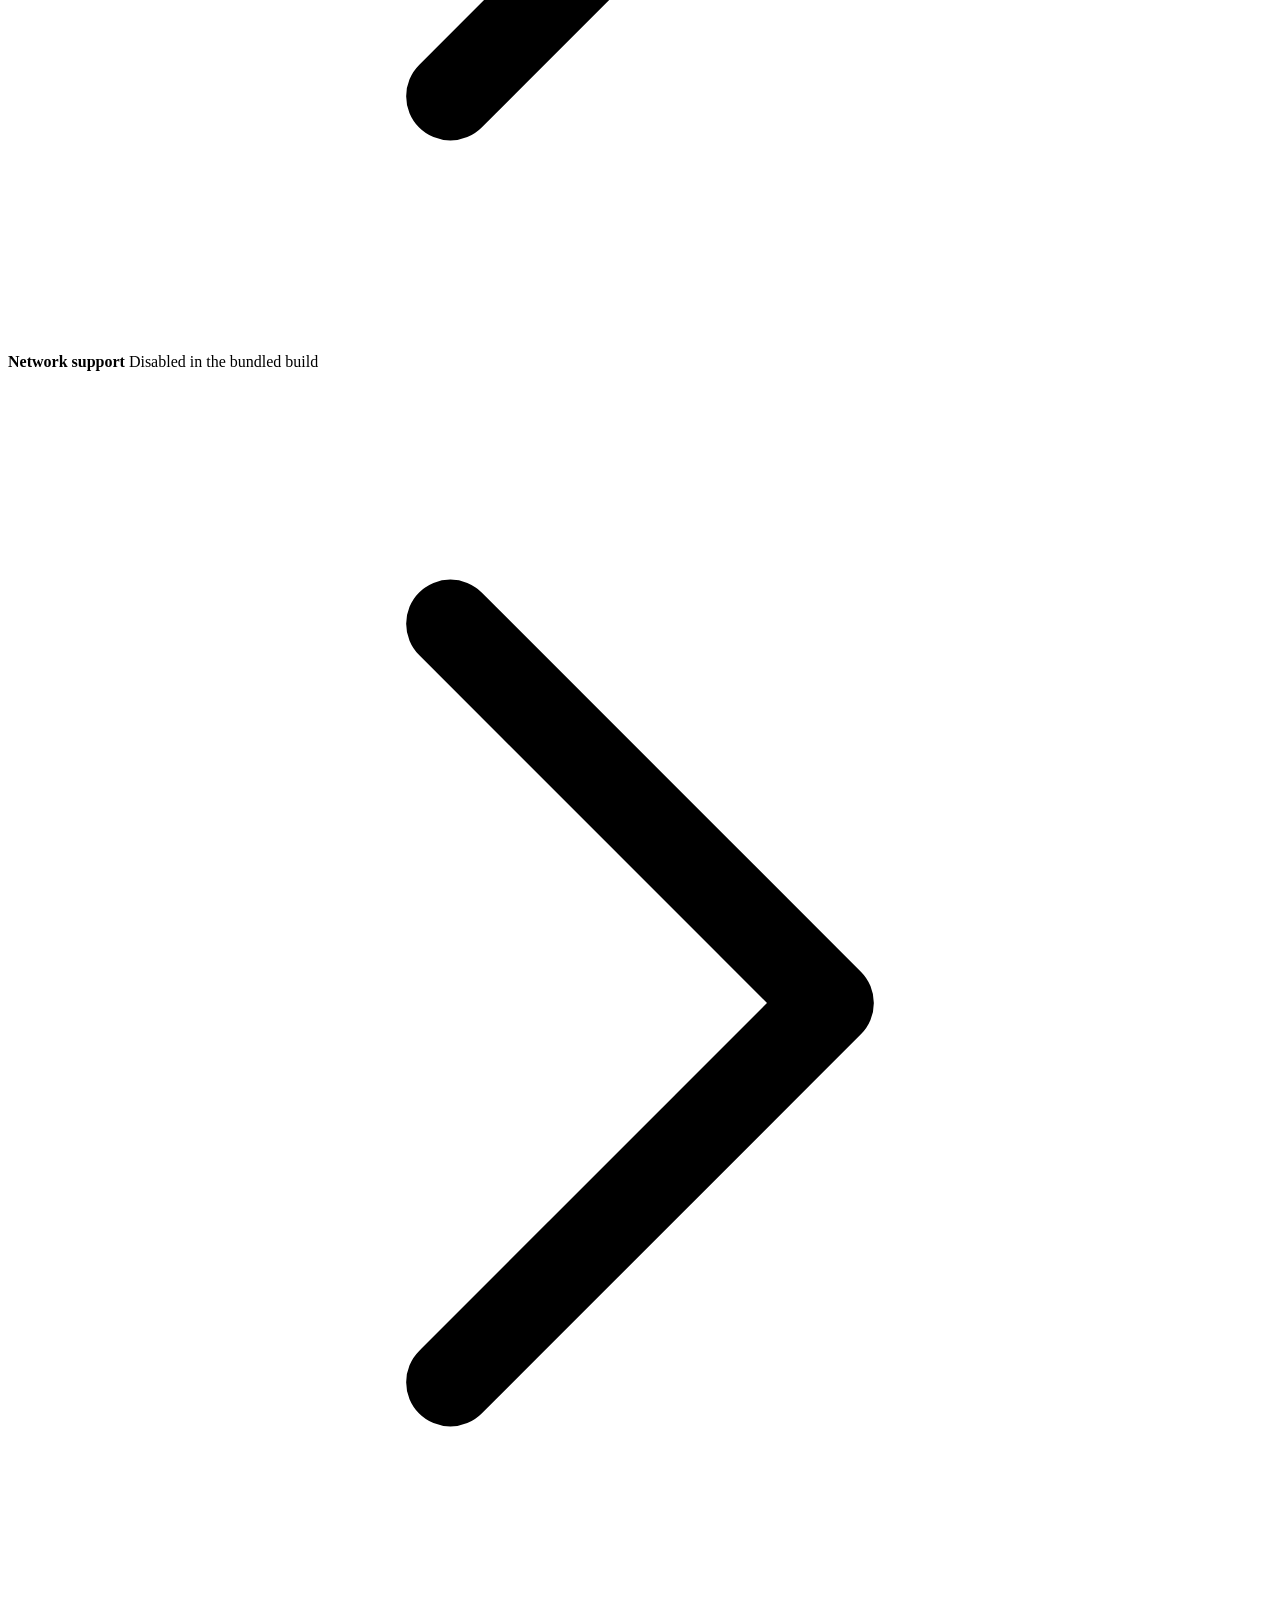
==== commit 836e889a: "Add privacy-focused homepage copy" ====
--- a/index.html
+++ b/index.html
@@ -4,10 +4,10 @@
   <meta charset="utf-8">
   <meta name="viewport" content="width=device-width, initial-scale=1">
   <title>Sentinel Sweep — Local media review for Mac</title>
-  <meta name="description" content="Sentinel Sweep is a local media-review app for Mac. Scanning and review are planned to stay free, with a one-time unlock for new copy and move transfers.">
+  <meta name="description" content="Looking for a private porn remover for Mac? Sentinel Sweep scans files, folders, and drives you choose without uploading your media.">
   <meta name="theme-color" content="#06101c">
   <meta property="og:title" content="Sentinel Sweep">
-  <meta property="og:description" content="Free local scanning and review, with a planned one-time unlock for controlled file transfers on Mac.">
+  <meta property="og:description" content="Privately find and review likely adult content in the files, folders, and drives you choose on your Mac.">
   <meta property="og:type" content="website">
   <link rel="icon" href="/sentinel-sweep-site/assets/app-icon.png">
   <link rel="apple-touch-icon" href="/sentinel-sweep-site/assets/app-icon.png">
@@ -48,7 +48,7 @@
         <div class="hero__copy">
           <p class="hero__eyebrow"><span></span>Planned Mac App Store model</p>
           <h1>Review sensitive media. Keep control on your Mac.</h1>
-          <p class="hero__lead">Scan and review user-selected files for free. Under the planned Mac App Store model, a one-time unlock will let you start new Copy and Move transfers—no subscription.</p>
+          <p class="hero__lead">Looking for a private way to find and remove porn from your Mac? Sentinel Sweep scans the files, folders, and drives you choose, helps you review likely adult content, and lets you decide what to move or copy—without uploading your media.</p>
           <div class="hero__actions">
             <a class="button button--primary" data-magnetic href="#pricing">See free vs. unlocked</a>
             <a class="text-link" href="/sentinel-sweep-site/privacy/">Read the Privacy Policy</a>
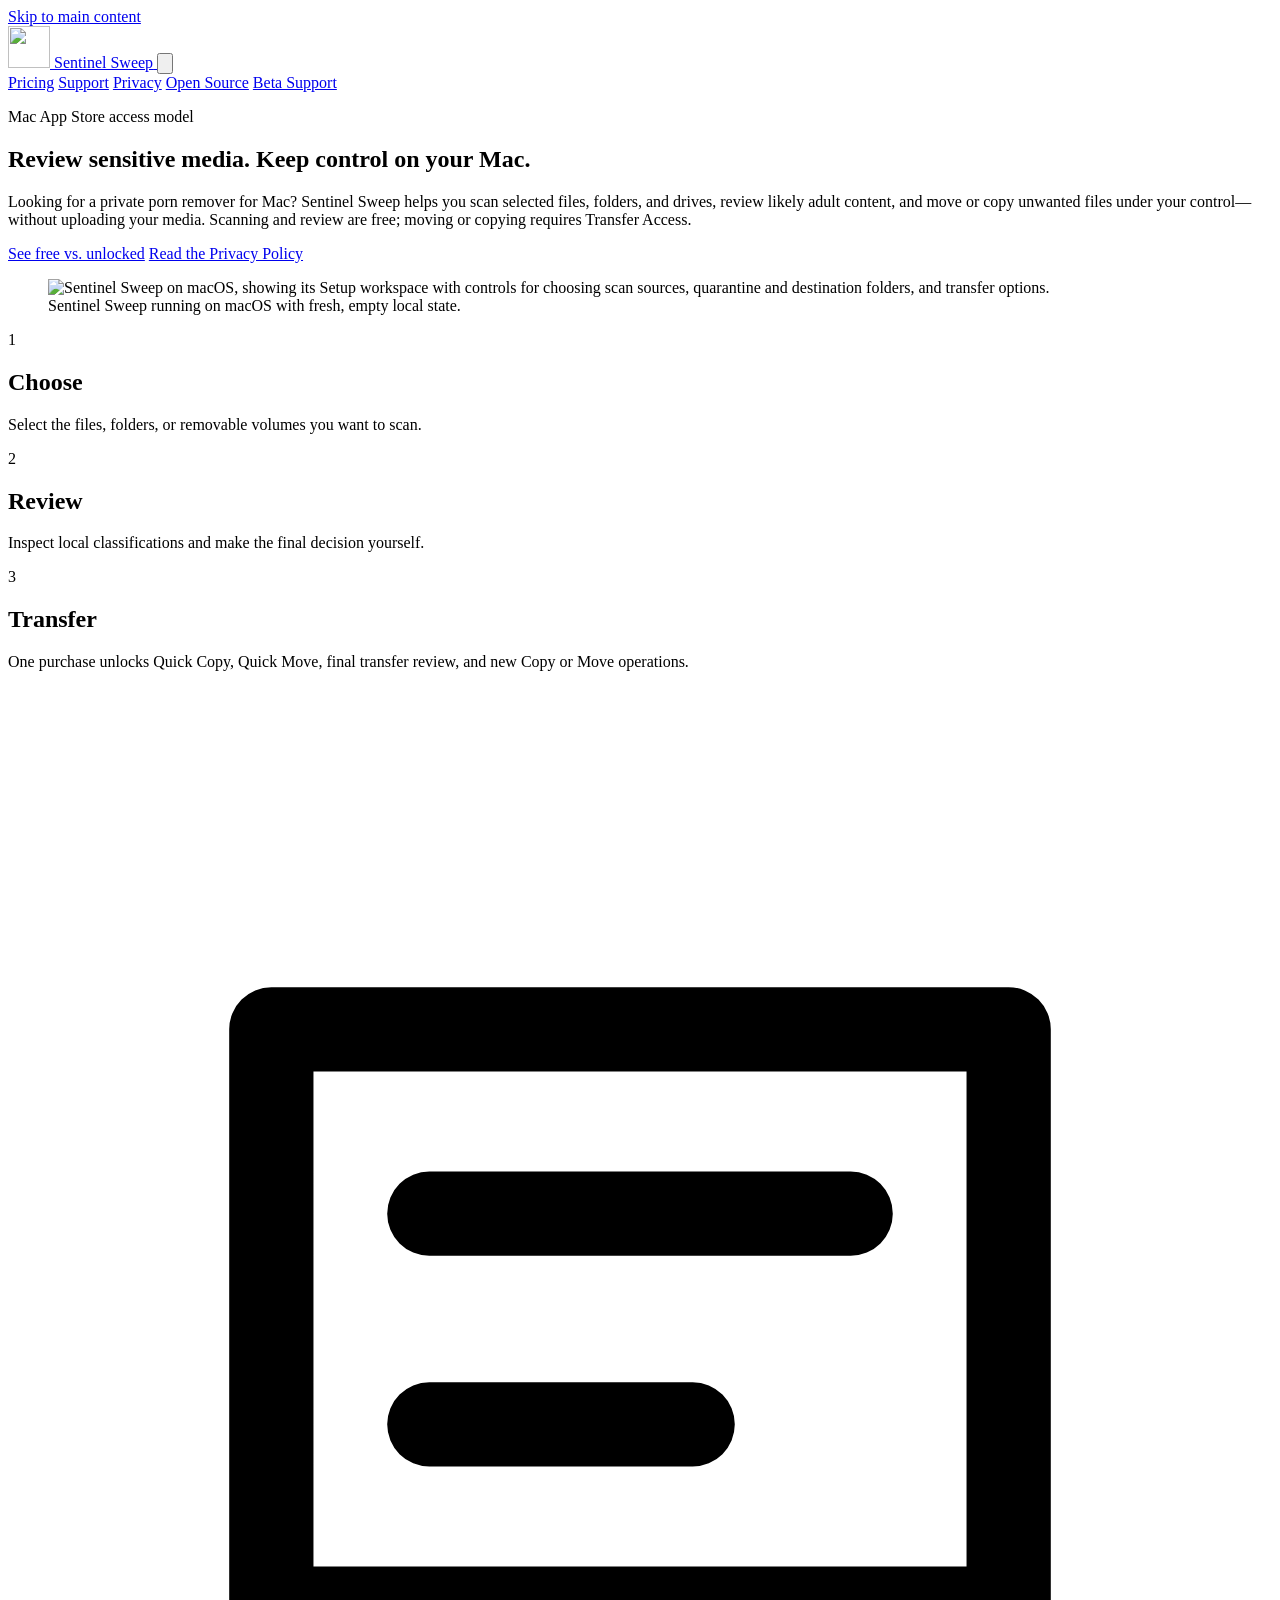
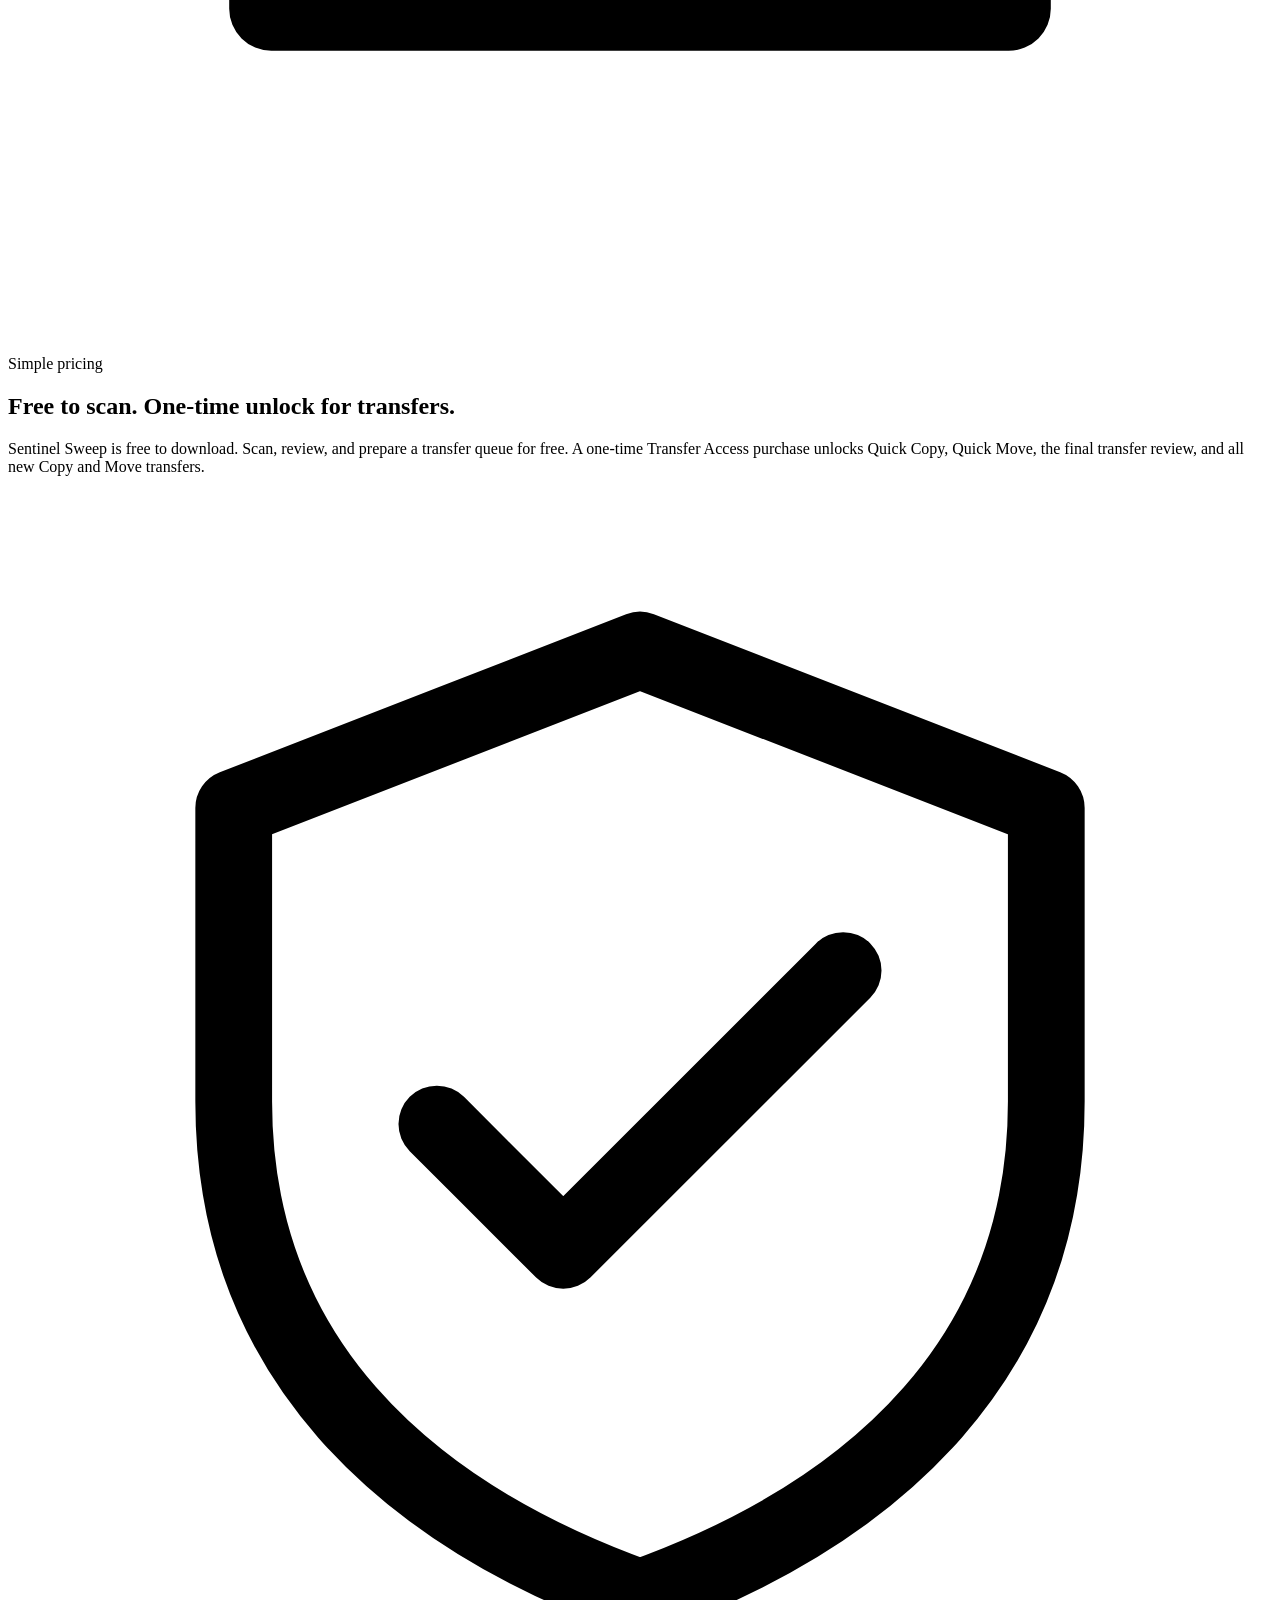
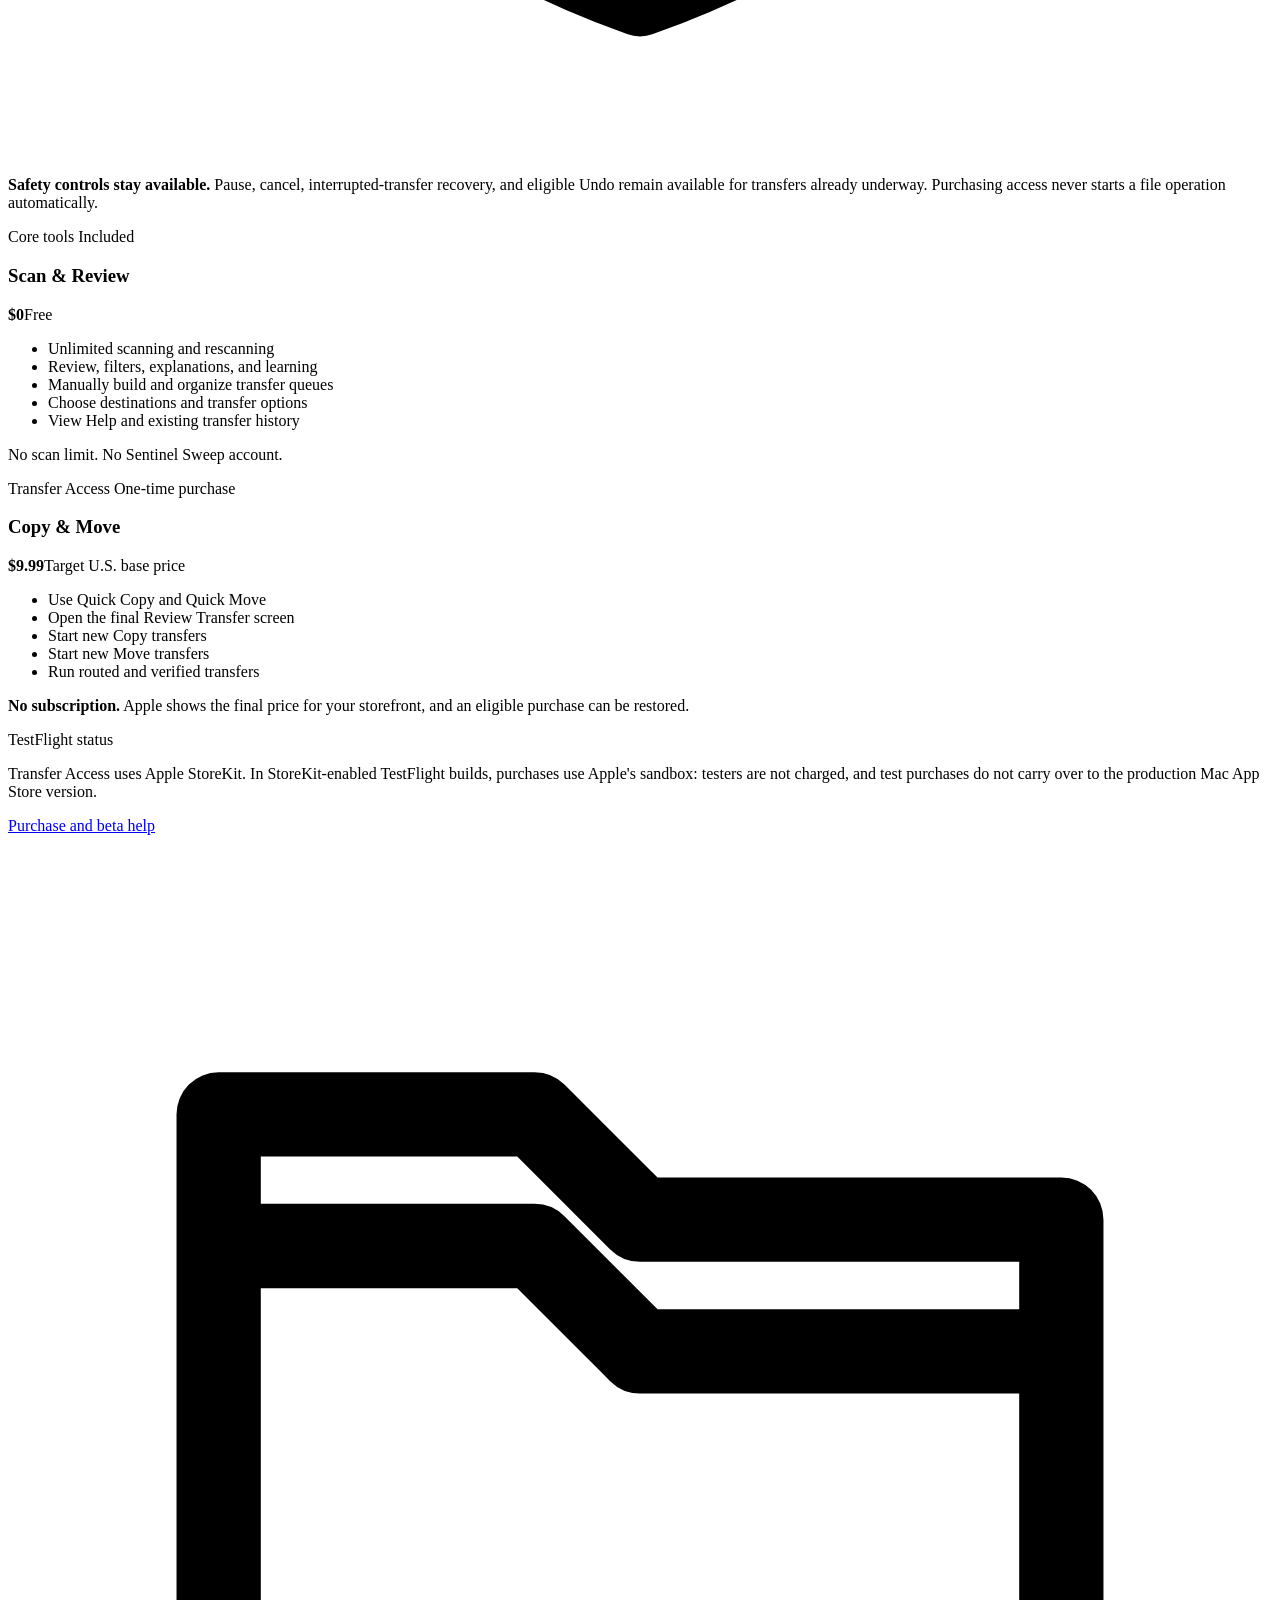
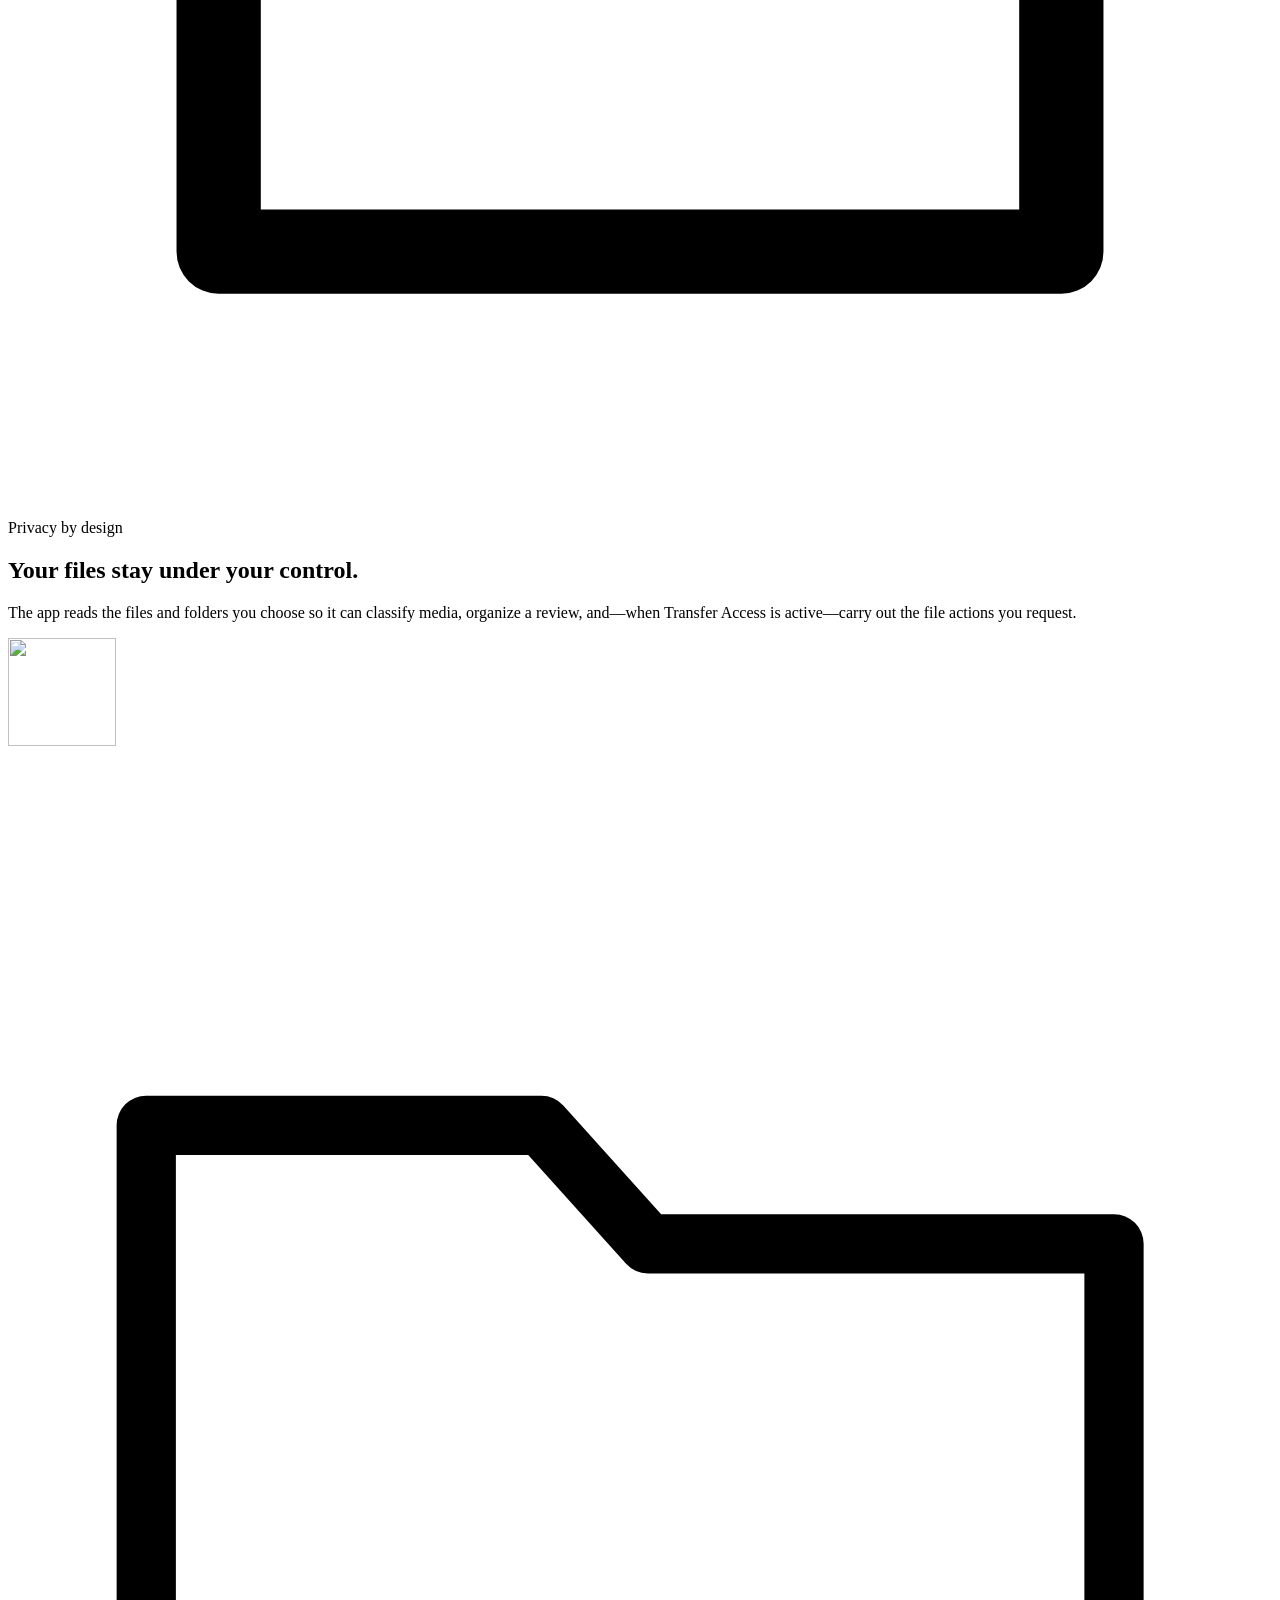
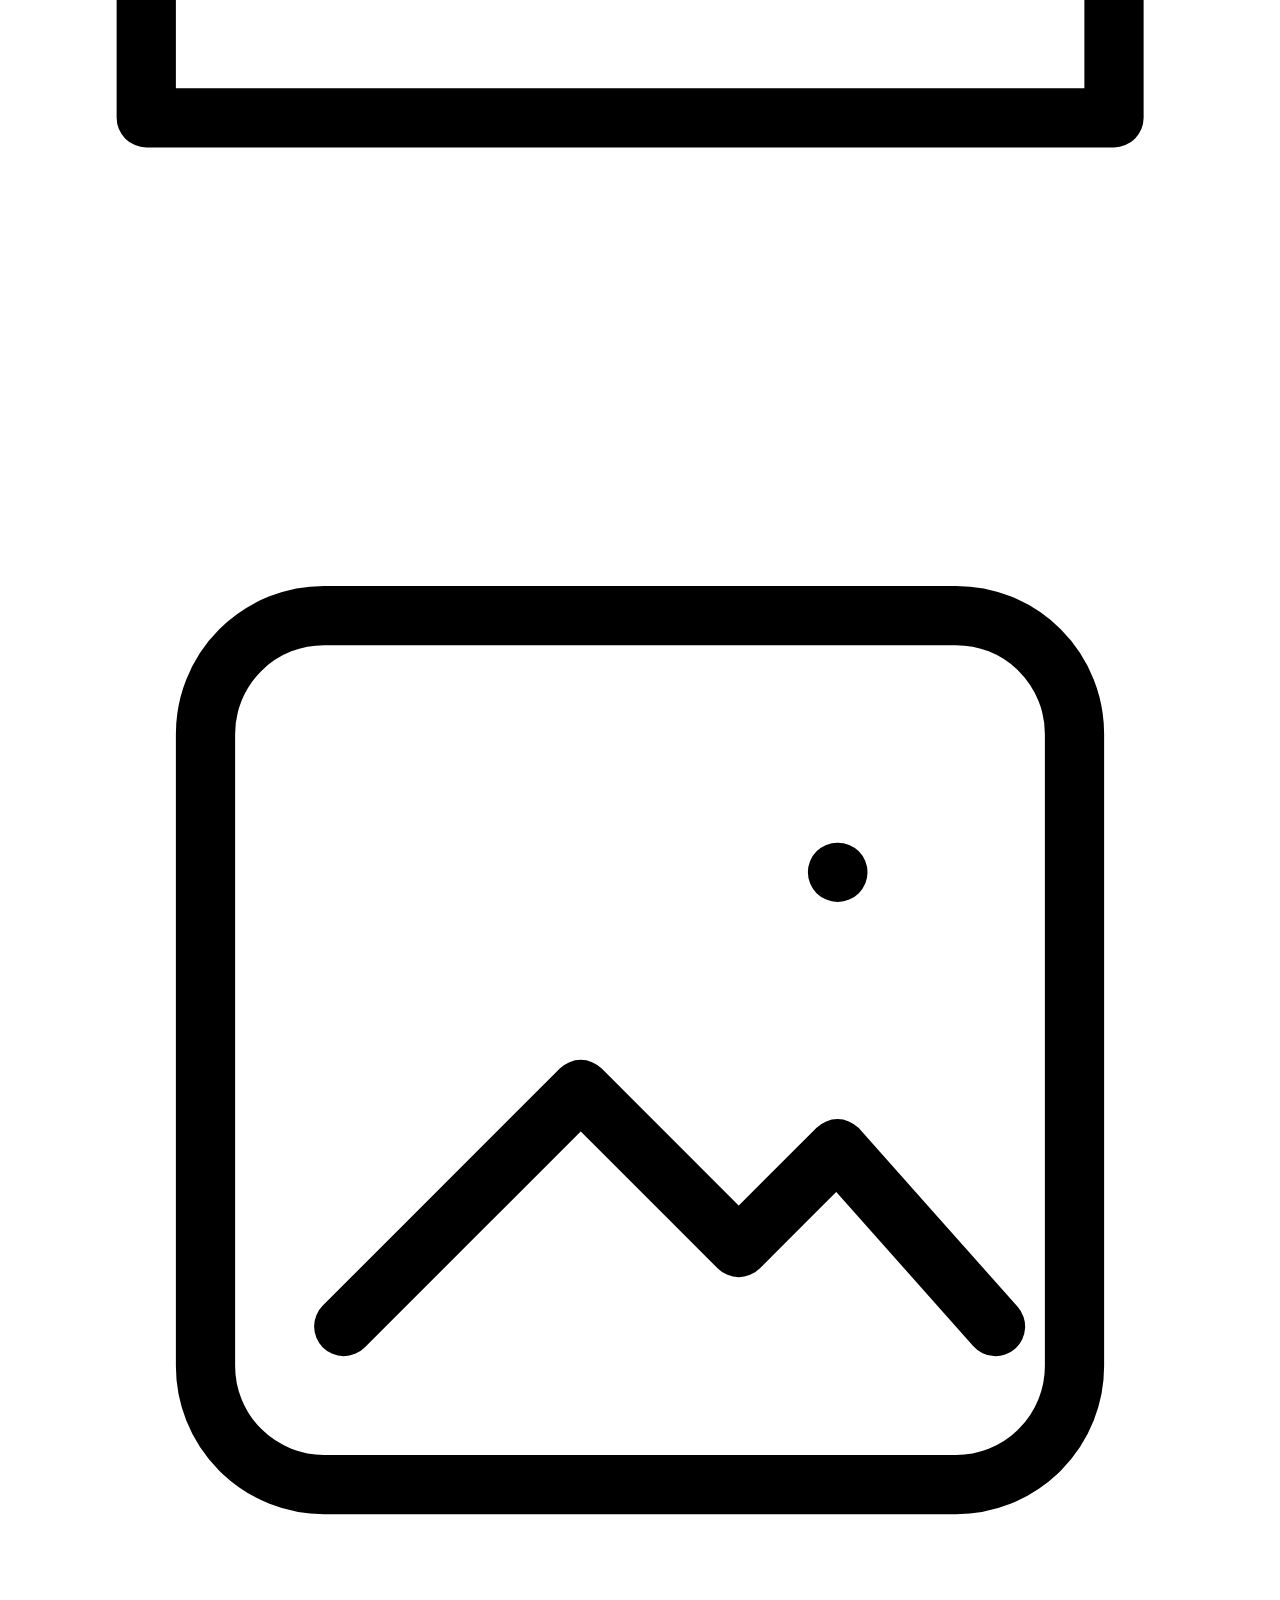
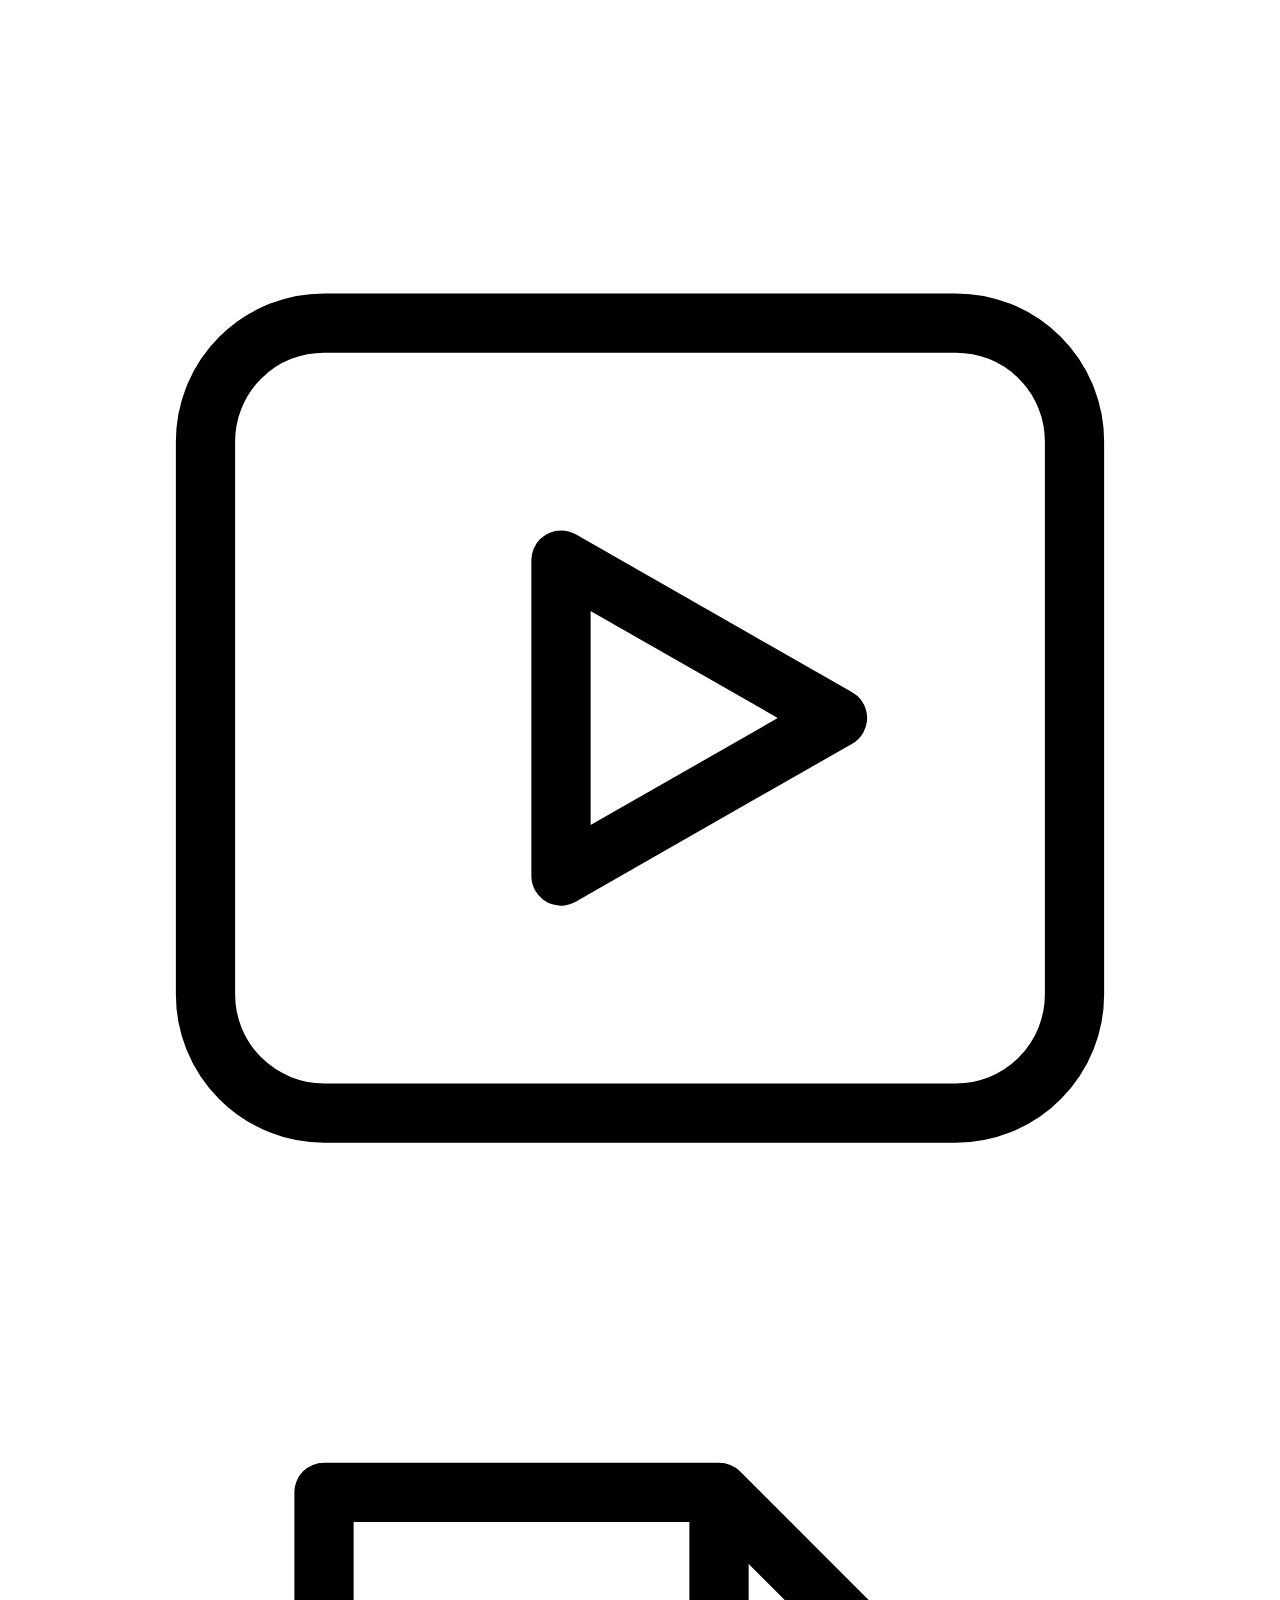
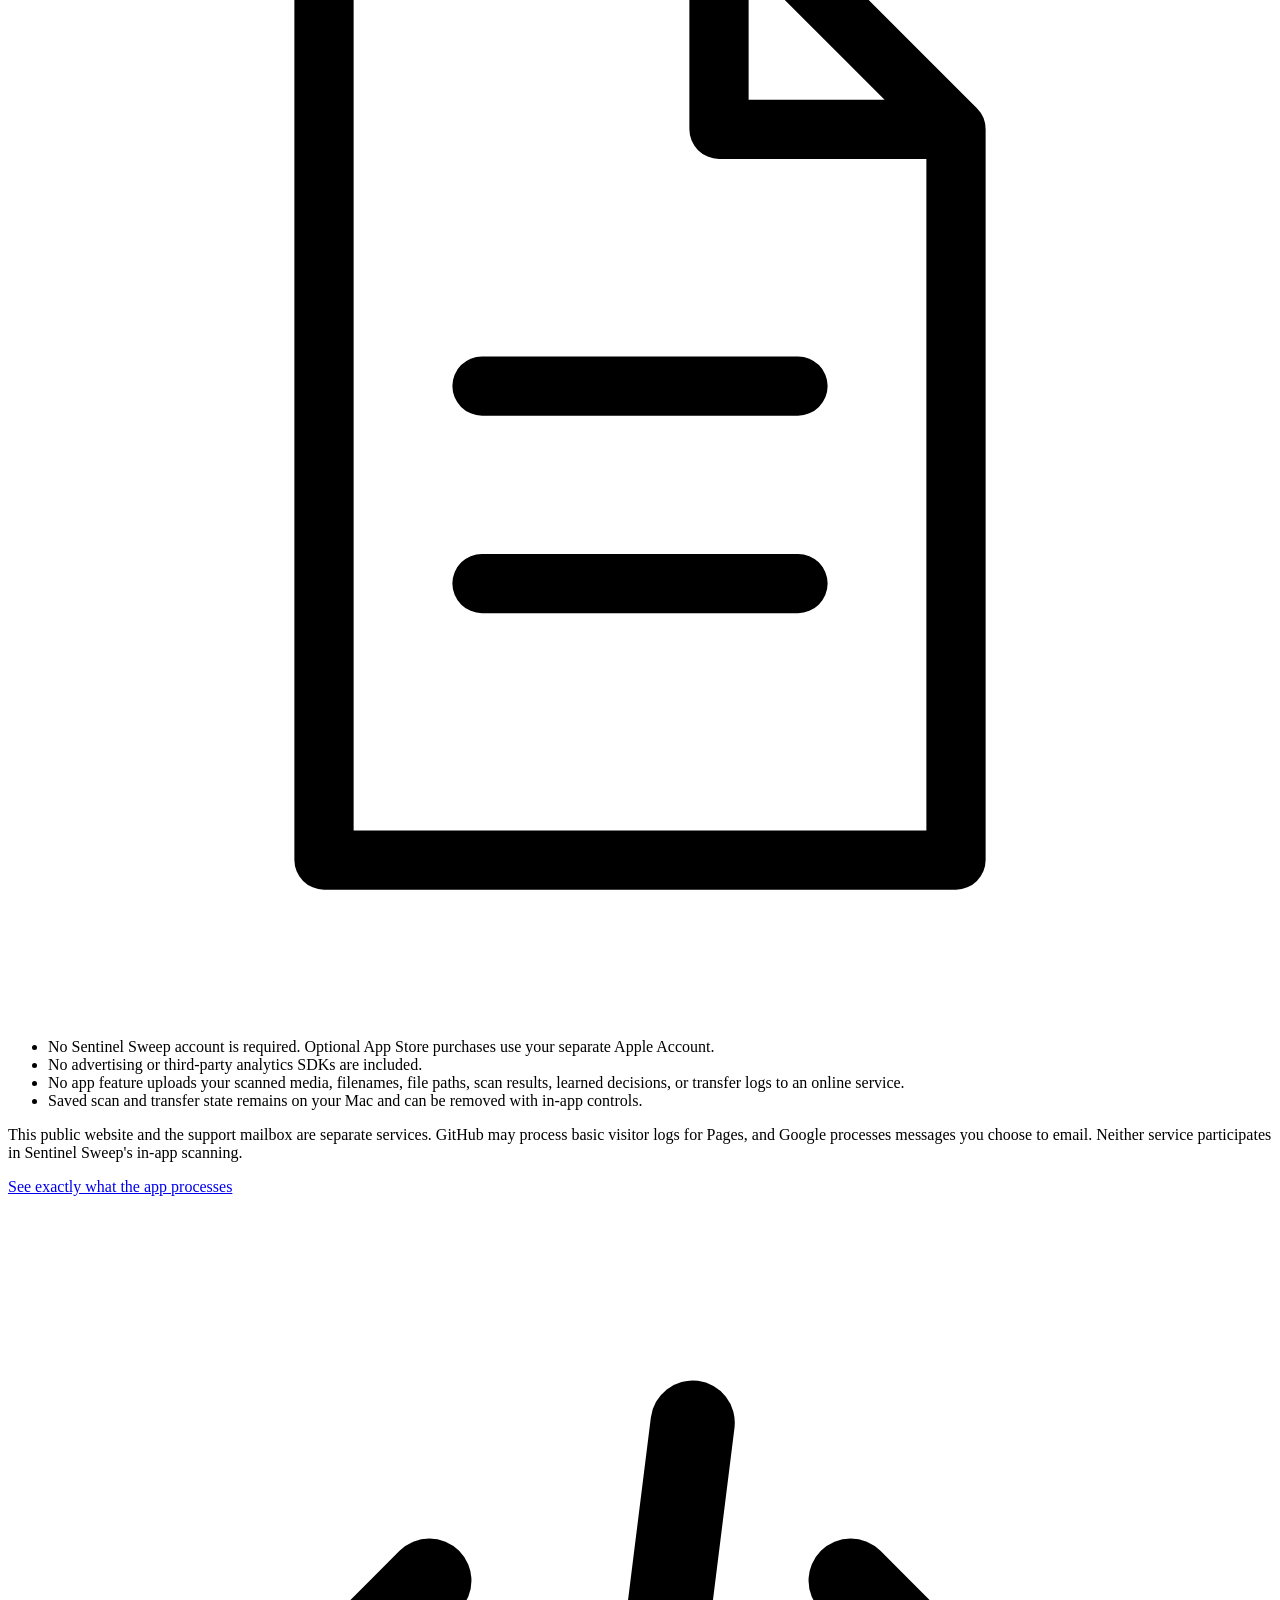
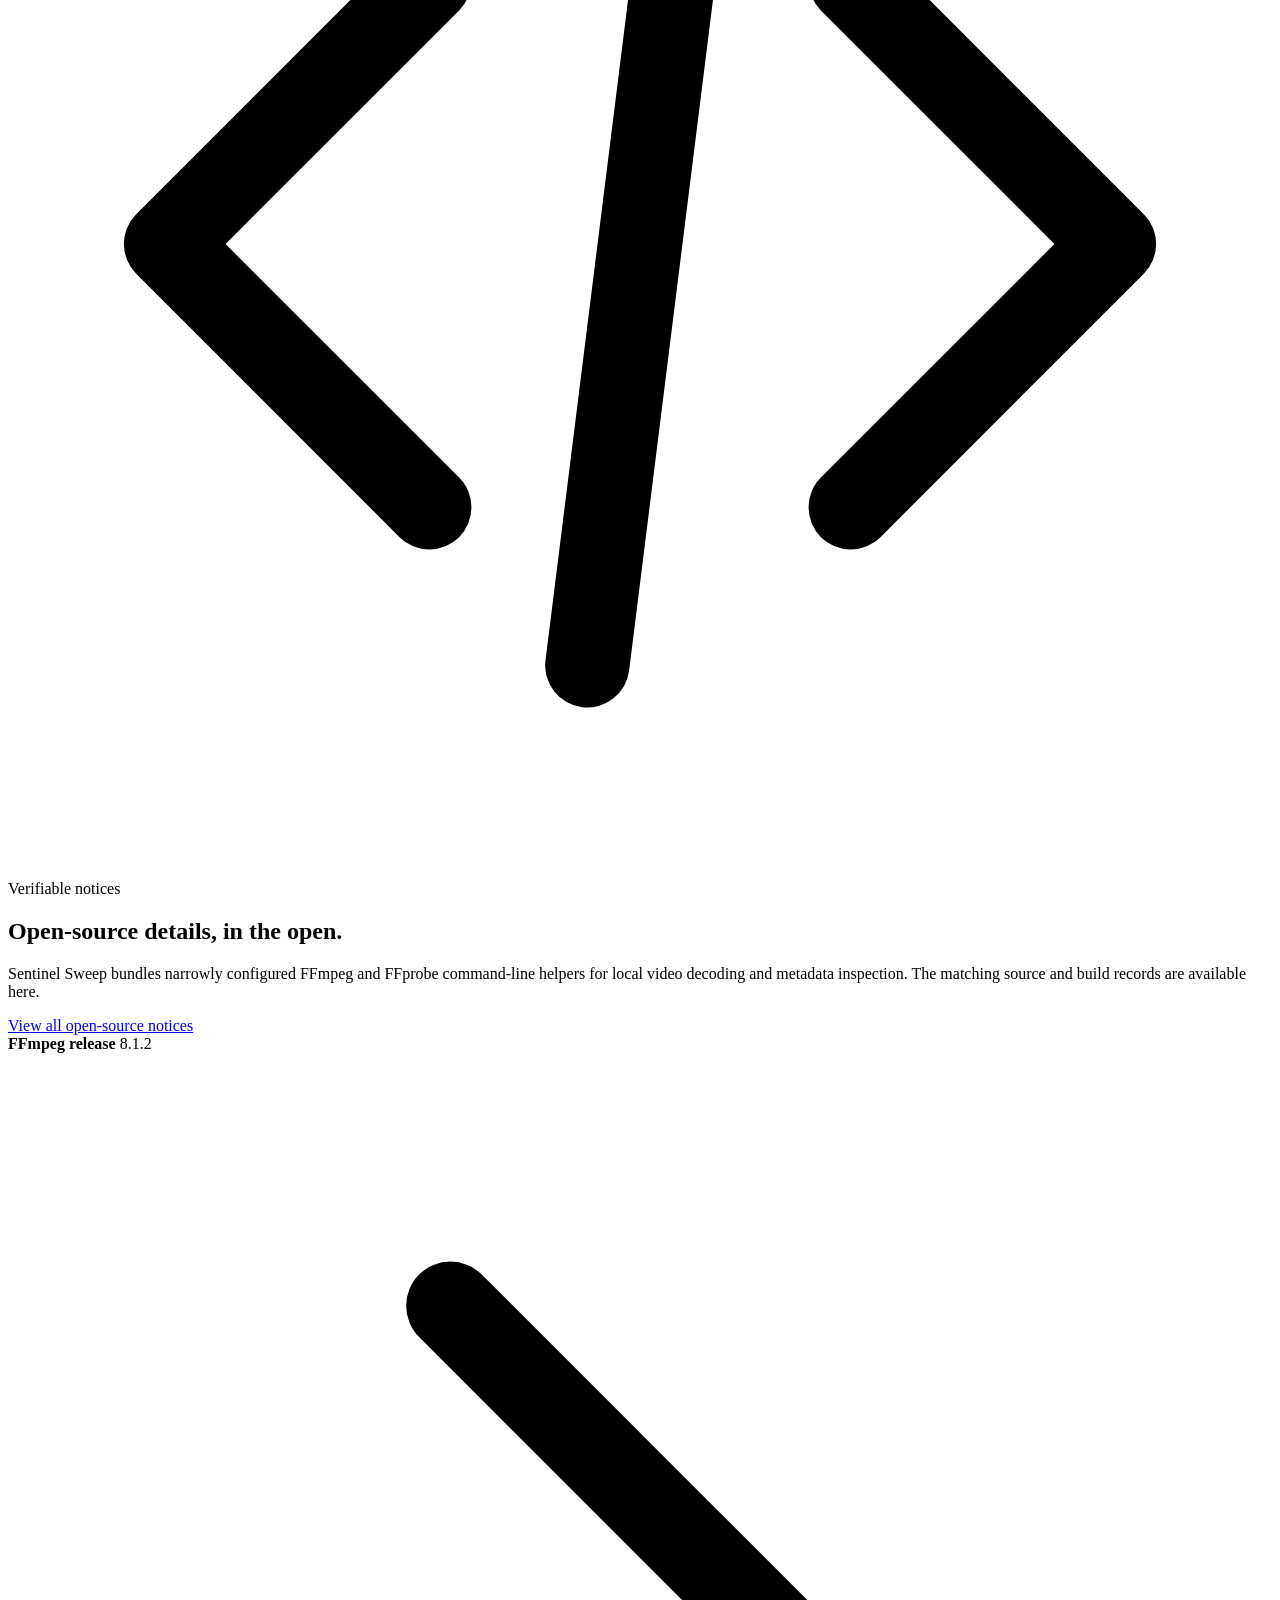
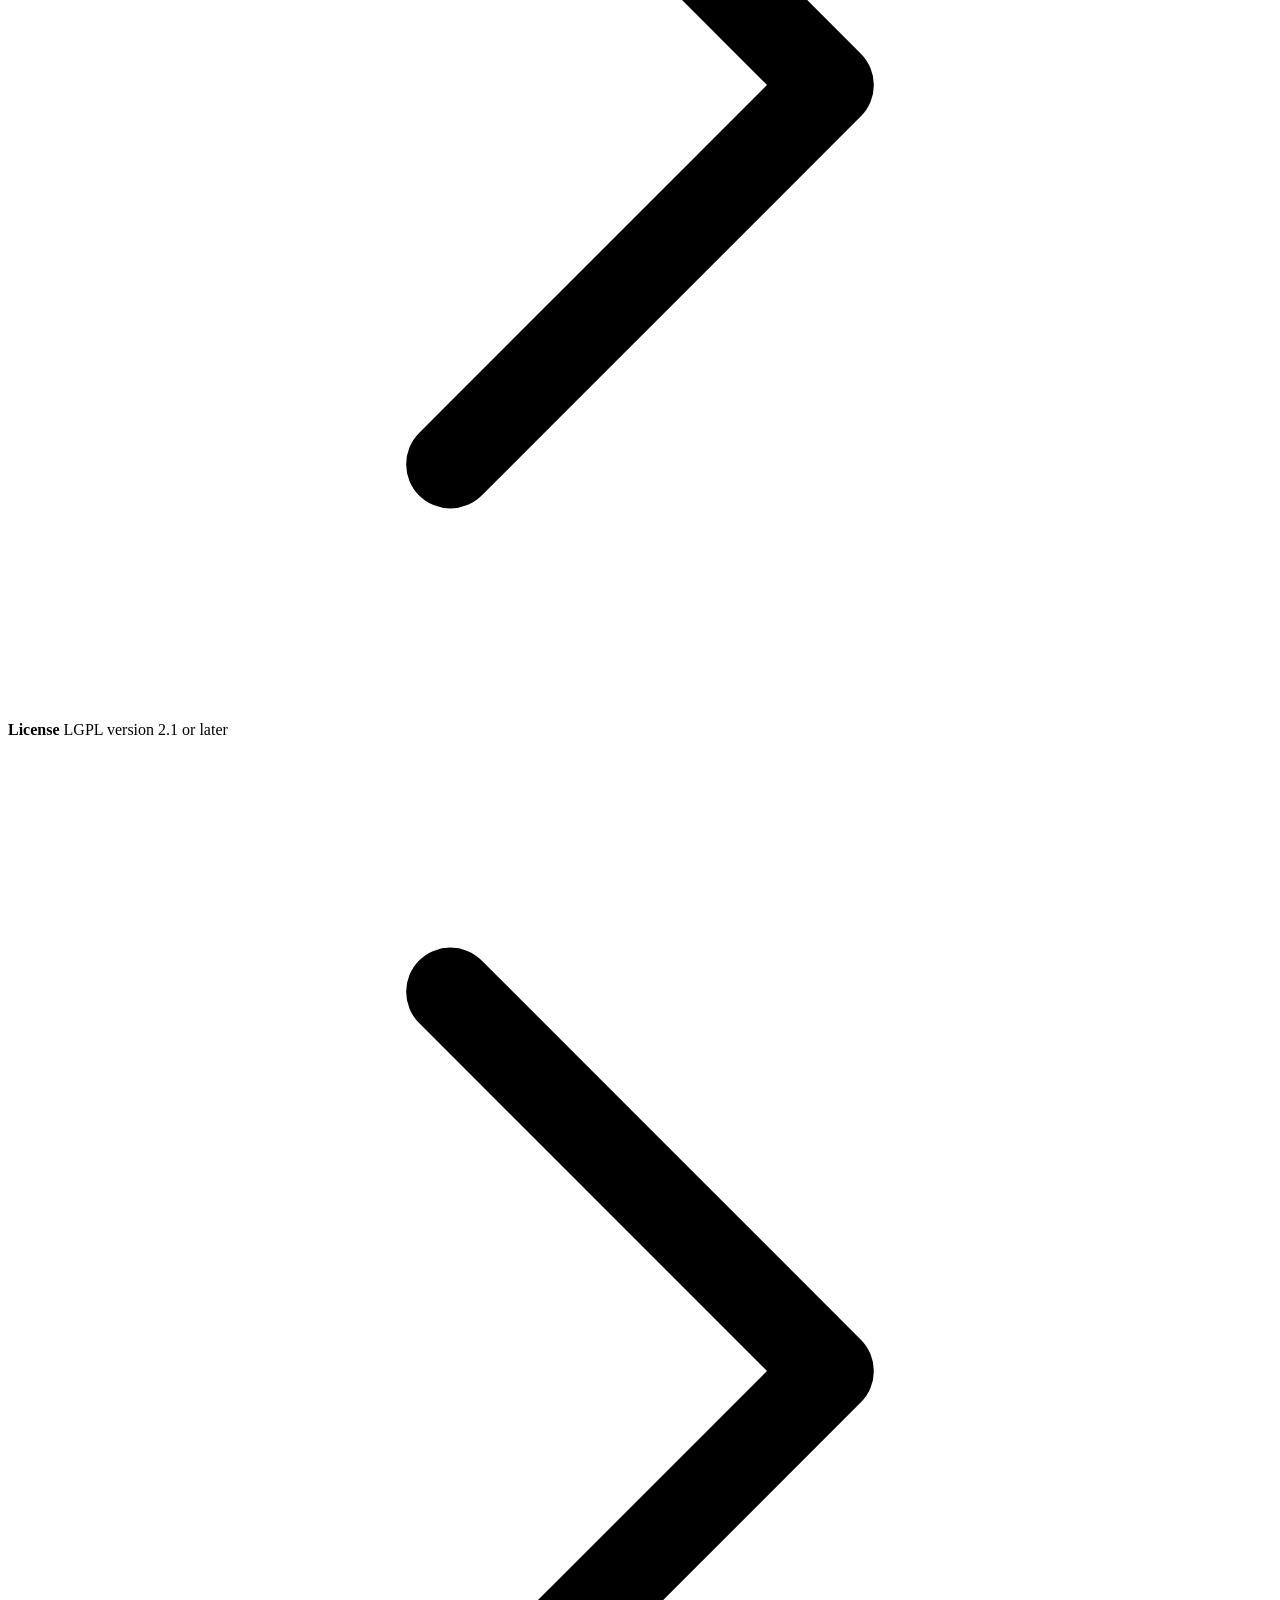
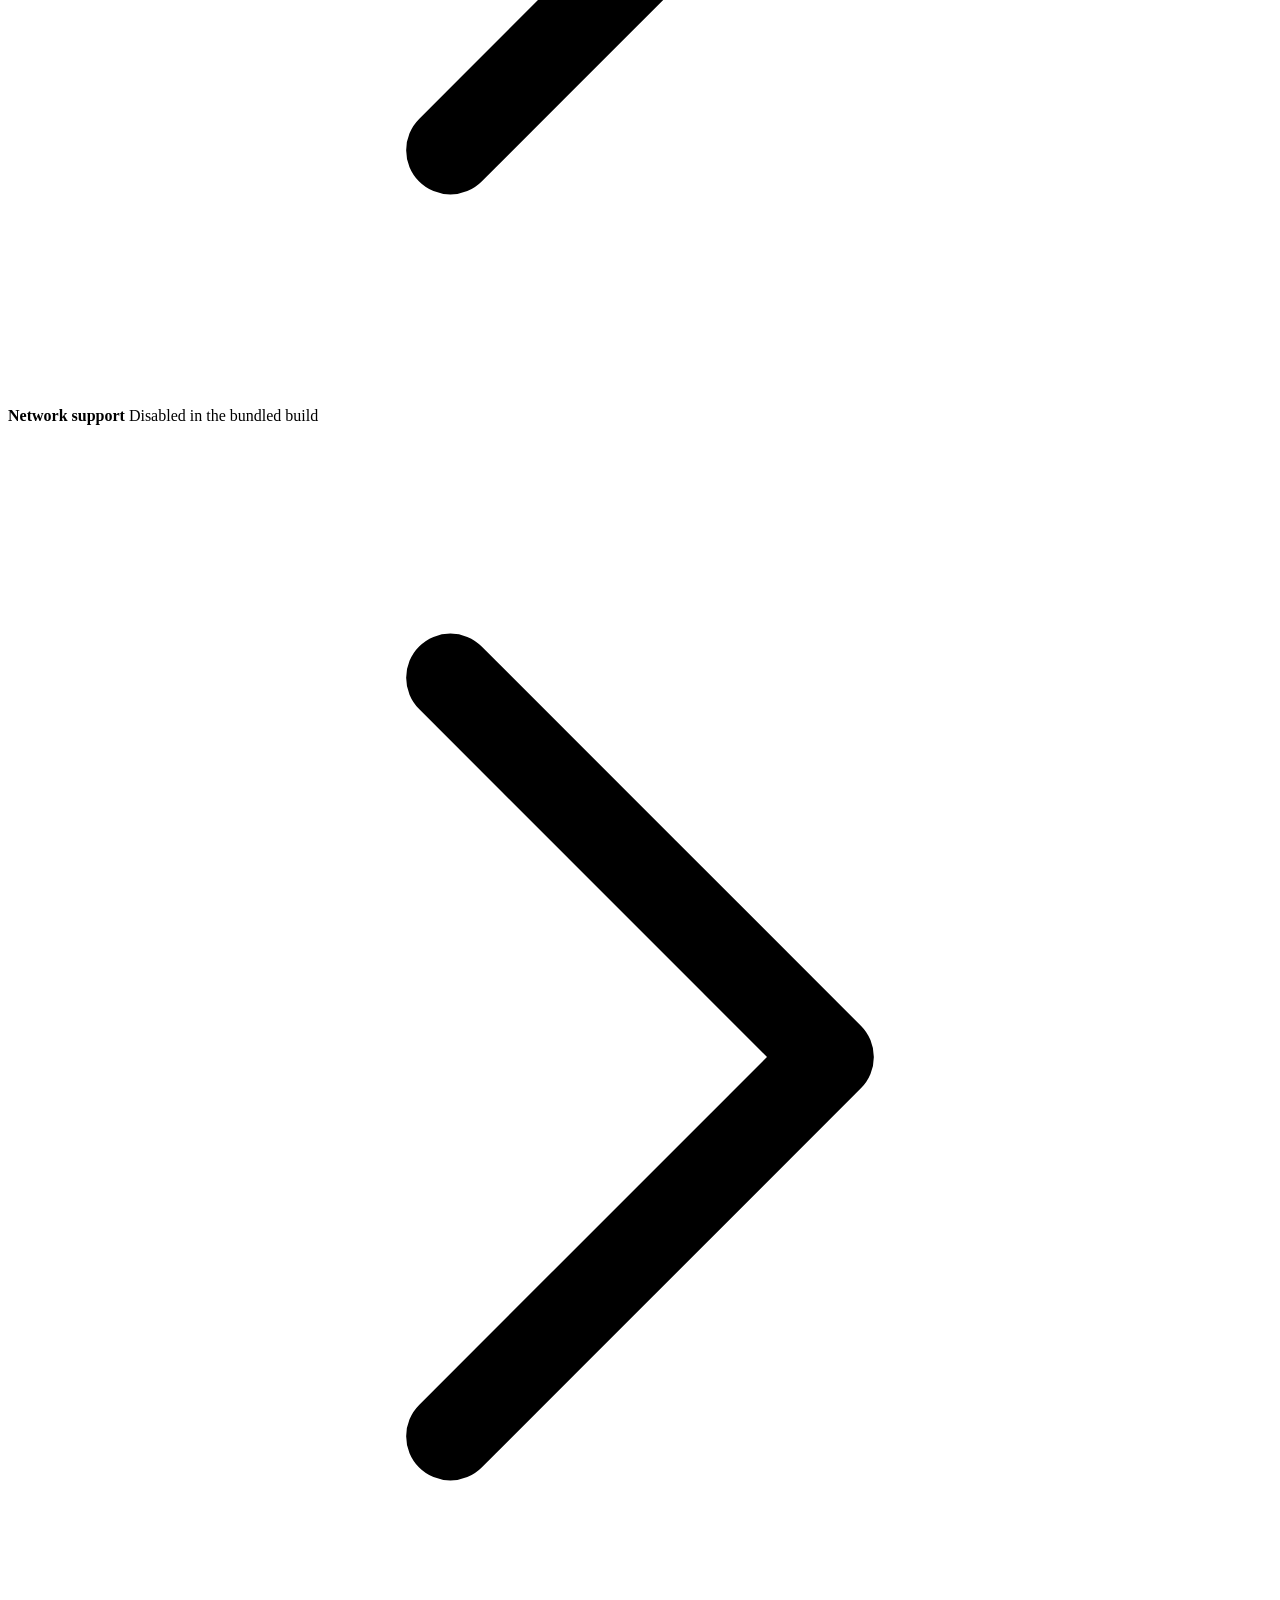
==== commit 4ee7743c: "Align public pricing with transfer gates" ====
--- a/index.html
+++ b/index.html
@@ -4,10 +4,10 @@
   <meta charset="utf-8">
   <meta name="viewport" content="width=device-width, initial-scale=1">
   <title>Sentinel Sweep — Local media review for Mac</title>
-  <meta name="description" content="Looking for a private porn remover for Mac? Sentinel Sweep scans files, folders, and drives you choose without uploading your media.">
+  <meta name="description" content="Looking for a private porn remover for Mac? Scan and review locally for free, then unlock Sentinel Sweep's Copy and Move tools with one purchase.">
   <meta name="theme-color" content="#06101c">
   <meta property="og:title" content="Sentinel Sweep">
-  <meta property="og:description" content="Privately find and review likely adult content in the files, folders, and drives you choose on your Mac.">
+  <meta property="og:description" content="Scan and review likely adult content locally for free. A one-time purchase unlocks Sentinel Sweep's Copy and Move tools.">
   <meta property="og:type" content="website">
   <link rel="icon" href="/sentinel-sweep-site/assets/app-icon.png">
   <link rel="apple-touch-icon" href="/sentinel-sweep-site/assets/app-icon.png">
@@ -46,9 +46,9 @@
       </div>
       <div class="shell hero__grid">
         <div class="hero__copy">
-          <p class="hero__eyebrow"><span></span>Planned Mac App Store model</p>
+          <p class="hero__eyebrow"><span></span>Mac App Store access model</p>
           <h1>Review sensitive media. Keep control on your Mac.</h1>
-          <p class="hero__lead">Looking for a private way to find and remove porn from your Mac? Sentinel Sweep scans the files, folders, and drives you choose, helps you review likely adult content, and lets you decide what to move or copy—without uploading your media.</p>
+          <p class="hero__lead">Looking for a private porn remover for Mac? Sentinel Sweep helps you scan selected files, folders, and drives, review likely adult content, and move or copy unwanted files under your control—without uploading your media. Scanning and review are free; moving or copying requires Transfer Access.</p>
           <div class="hero__actions">
             <a class="button button--primary" data-magnetic href="#pricing">See free vs. unlocked</a>
             <a class="text-link" href="/sentinel-sweep-site/privacy/">Read the Privacy Policy</a>
@@ -89,7 +89,7 @@
           <span class="workflow__number" aria-hidden="true">3</span>
           <div>
             <h2>Transfer</h2>
-            <p>Under the planned model, one purchase unlocks new Copy or Move transfers.</p>
+            <p>One purchase unlocks Quick Copy, Quick Move, final transfer review, and new Copy or Move operations.</p>
           </div>
         </div>
         </div>
@@ -106,10 +106,10 @@
         <div class="pricing-intro">
           <p class="section-kicker">
             <svg viewBox="0 0 24 24" aria-hidden="true"><path d="M5 6.5h14v11H5zM8 10h8M8 14h5" fill="none" stroke="currentColor" stroke-width="1.6" stroke-linecap="round" stroke-linejoin="round"/></svg>
-            Simple, planned pricing
+            Simple pricing
           </p>
           <h2 id="pricing-title">Free to scan. One-time unlock for transfers.</h2>
-          <p class="home-section__lead">The Mac App Store release is planned to be free to download. You can examine Sentinel Sweep's results and prepare the work before deciding whether Transfer Access is useful to you.</p>
+          <p class="home-section__lead">Sentinel Sweep is free to download. Scan, review, and prepare a transfer queue for free. A one-time Transfer Access purchase unlocks Quick Copy, Quick Move, the final transfer review, and all new Copy and Move transfers.</p>
           <div class="pricing-safety">
             <span class="pricing-safety__icon" aria-hidden="true">
               <svg viewBox="0 0 28 28"><path d="M14 3.5 23 7v6.5c0 5.6-3.7 9.1-9 11-5.3-1.9-9-5.4-9-11V7zM9.5 14l2.8 2.8 6.2-6.2" fill="none" stroke="currentColor" stroke-width="1.7" stroke-linecap="round" stroke-linejoin="round"/></svg>
@@ -118,7 +118,7 @@
           </div>
         </div>
 
-        <div class="pricing-grid" aria-label="Planned Sentinel Sweep pricing comparison">
+        <div class="pricing-grid" aria-label="Sentinel Sweep pricing comparison">
           <article class="pricing-card pricing-card--free">
             <div class="pricing-card__topline">
               <span class="pricing-card__label">Core tools</span>
@@ -129,9 +129,9 @@
             <ul class="pricing-features">
               <li>Unlimited scanning and rescanning</li>
               <li>Review, filters, explanations, and learning</li>
-              <li>Build queues and choose destinations</li>
-              <li>Inspect the complete transfer preflight</li>
-              <li>View Help and transfer history</li>
+              <li>Manually build and organize transfer queues</li>
+              <li>Choose destinations and transfer options</li>
+              <li>View Help and existing transfer history</li>
             </ul>
             <p class="pricing-card__foot">No scan limit. No Sentinel Sweep account.</p>
           </article>
@@ -143,20 +143,21 @@
               <span class="pricing-card__status pricing-card__status--accent">One-time purchase</span>
             </div>
             <h3>Copy &amp; Move</h3>
-            <p class="pricing-card__price"><strong>$9.99</strong><span>Planned U.S. base price</span></p>
+            <p class="pricing-card__price"><strong>$9.99</strong><span>Target U.S. base price</span></p>
             <ul class="pricing-features">
+              <li>Use Quick Copy and Quick Move</li>
+              <li>Open the final Review Transfer screen</li>
               <li>Start new Copy transfers</li>
               <li>Start new Move transfers</li>
               <li>Run routed and verified transfers</li>
-              <li>Restore an eligible purchase through Apple</li>
             </ul>
-            <p class="pricing-card__foot"><strong>No subscription.</strong> The App Store will show the final price for your storefront.</p>
+            <p class="pricing-card__foot"><strong>No subscription.</strong> Apple shows the final price for your storefront, and an eligible purchase can be restored.</p>
           </article>
         </div>
       </div>
       <div class="shell pricing-disclosure">
-        <span>Release status</span>
-        <p>This purchase model is planned and is not yet active in the current Sentinel Sweep beta. TestFlight builds may keep all features available while Apple StoreKit purchase testing is added.</p>
+        <span>TestFlight status</span>
+        <p>Transfer Access uses Apple StoreKit. In StoreKit-enabled TestFlight builds, purchases use Apple's sandbox: testers are not charged, and test purchases do not carry over to the production Mac App Store version.</p>
         <a href="/sentinel-sweep-site/support/#purchases">Purchase and beta help</a>
       </div>
     </section>
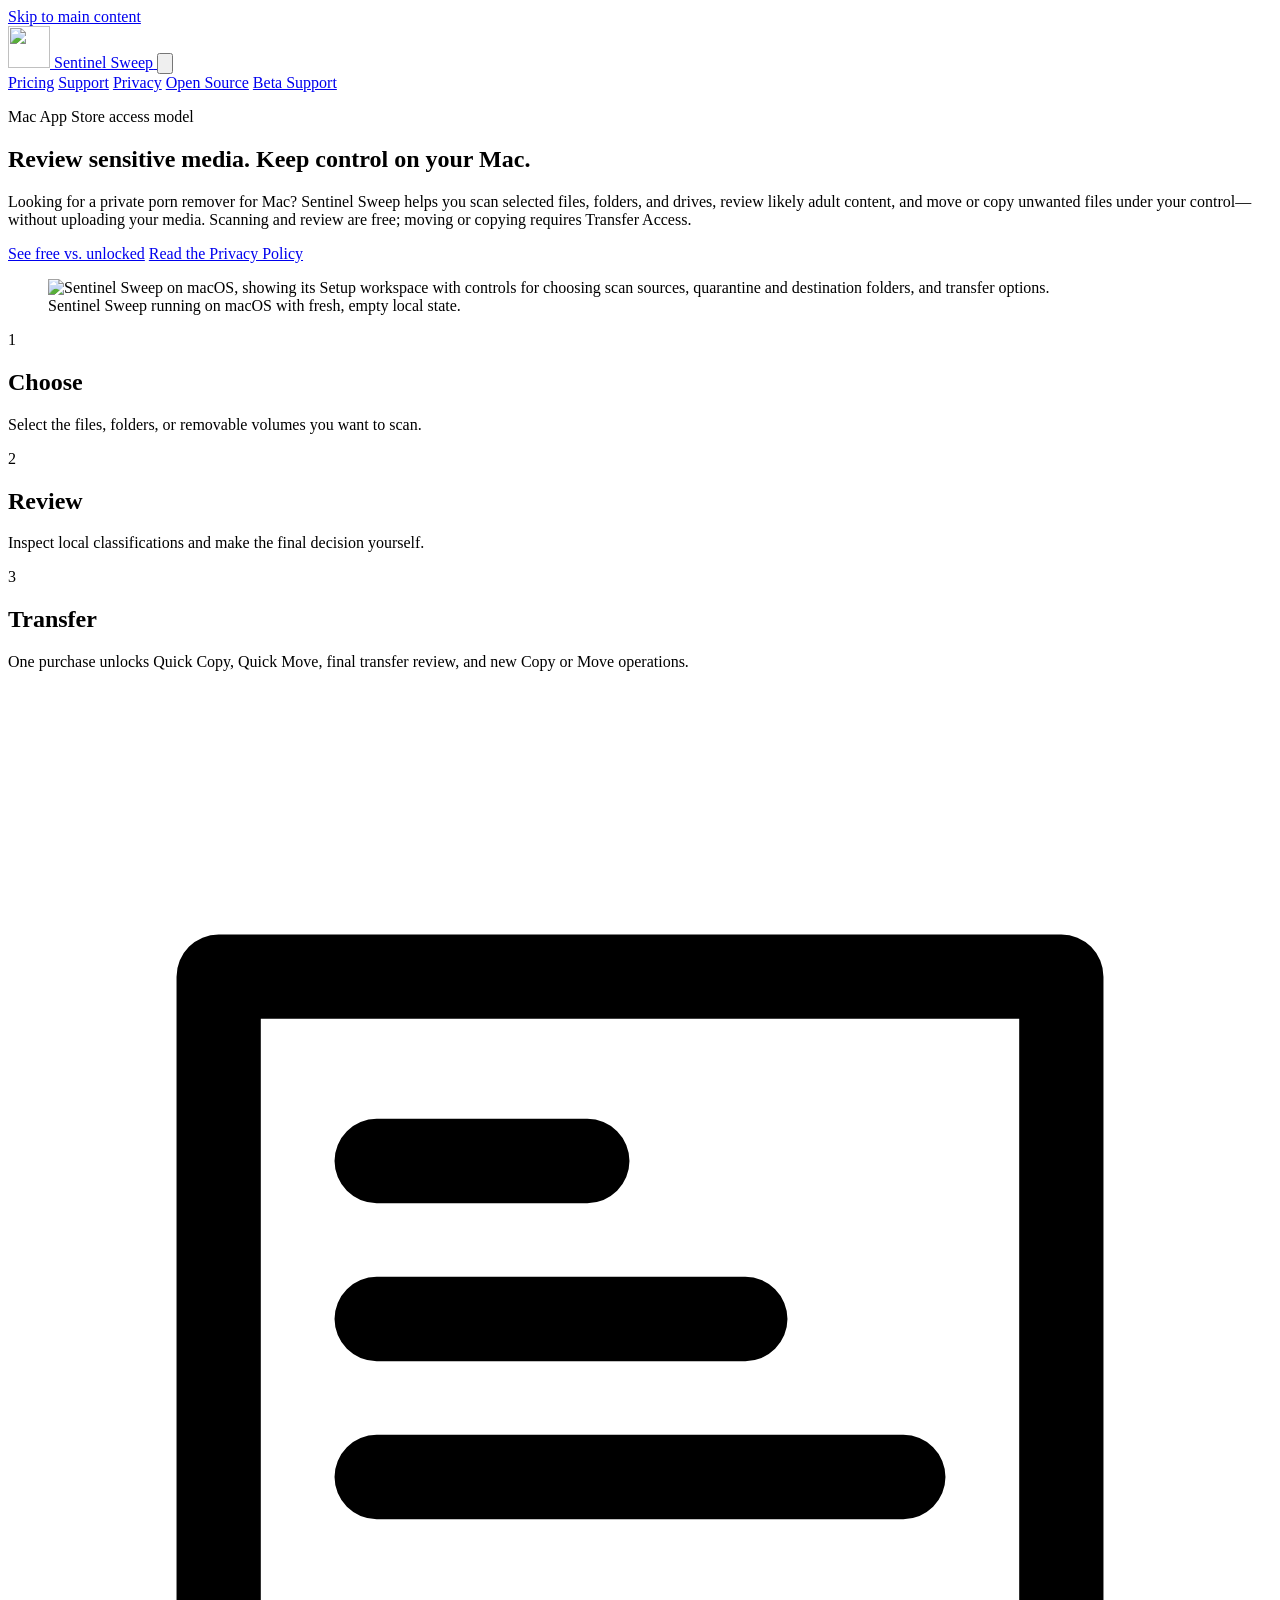
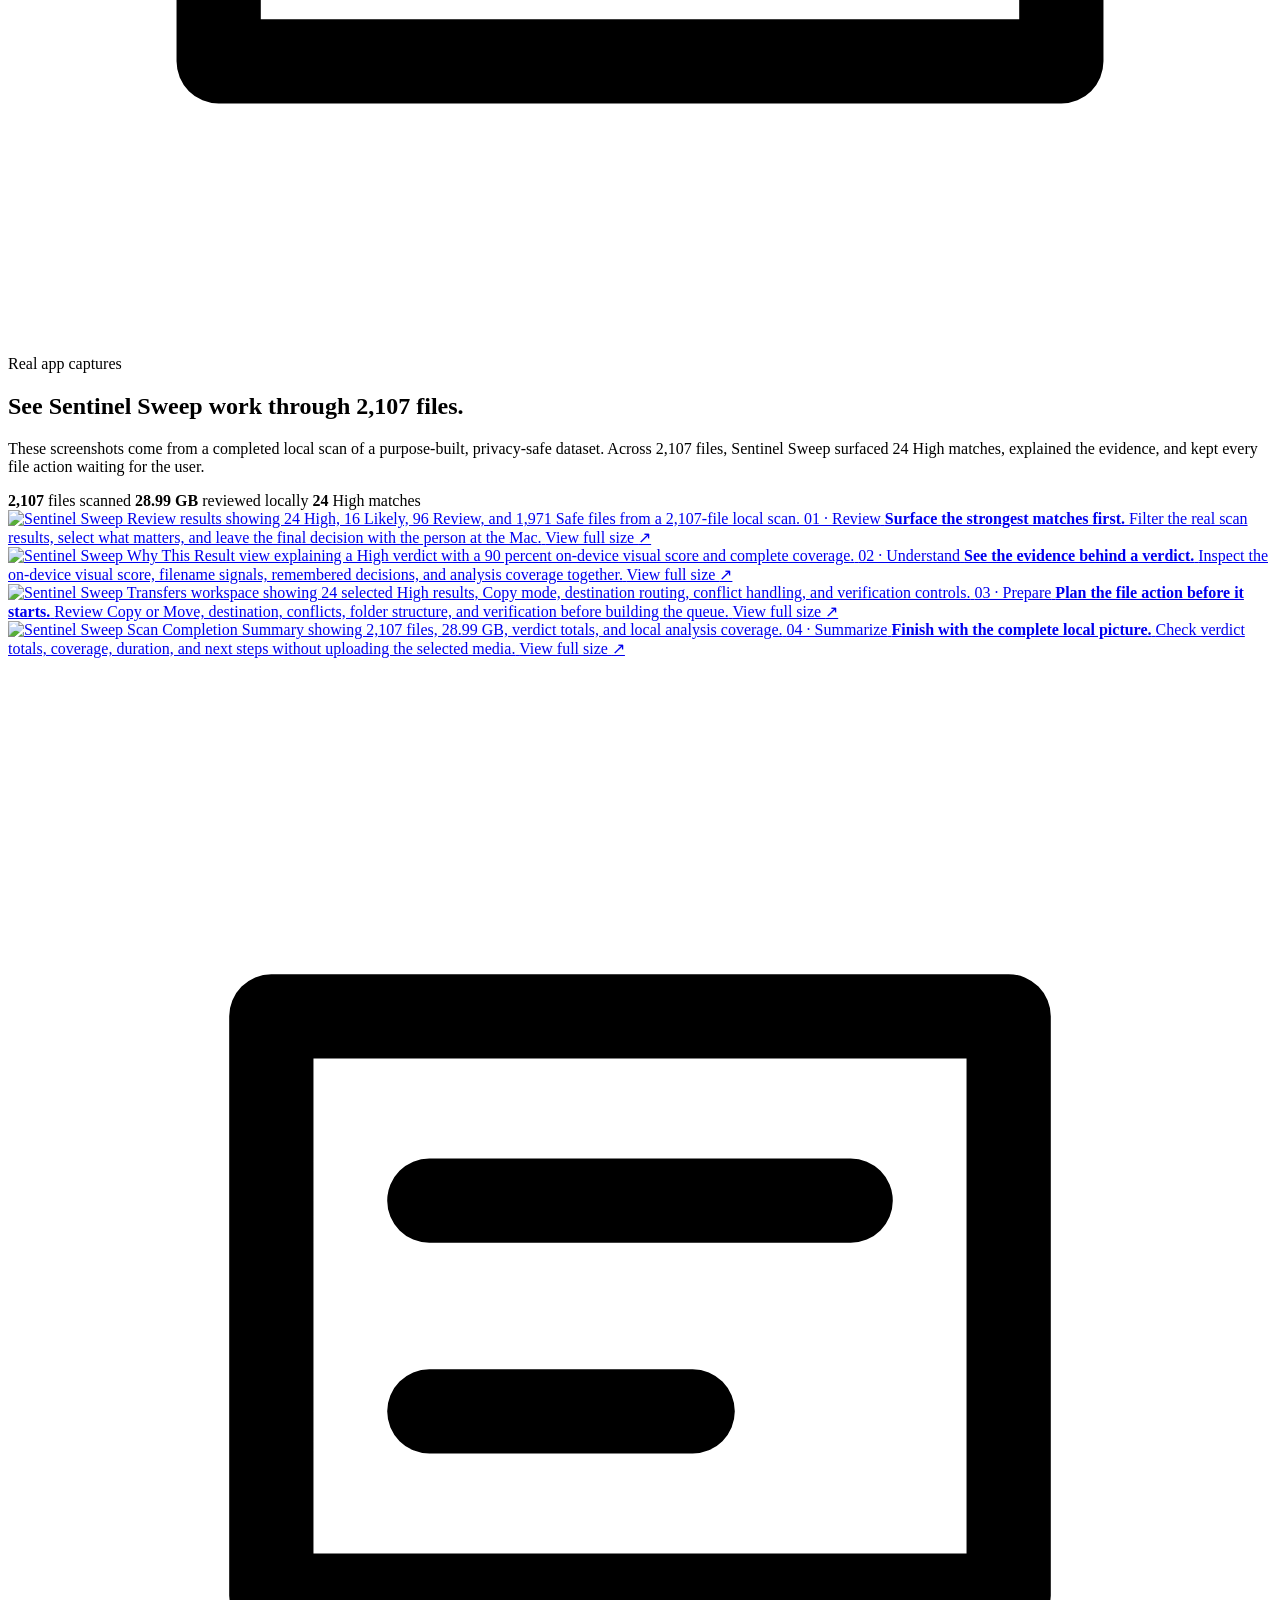
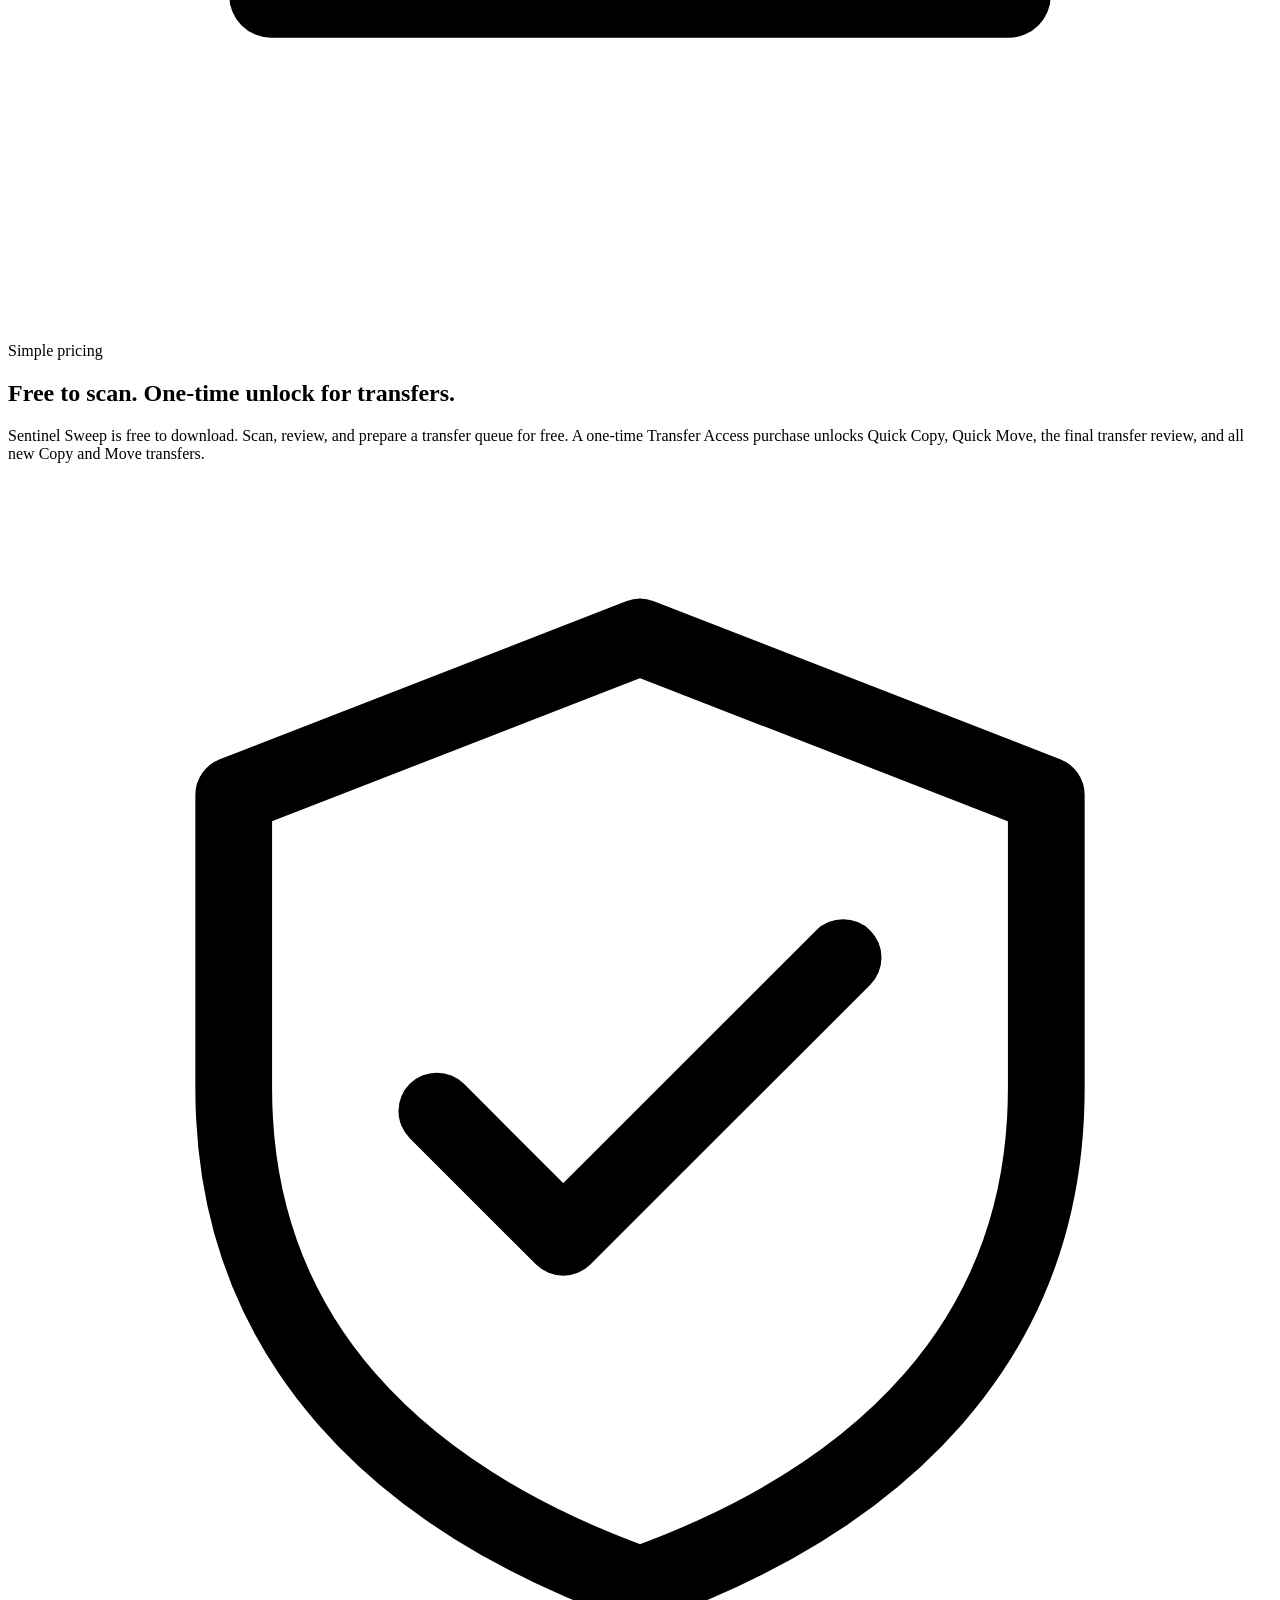
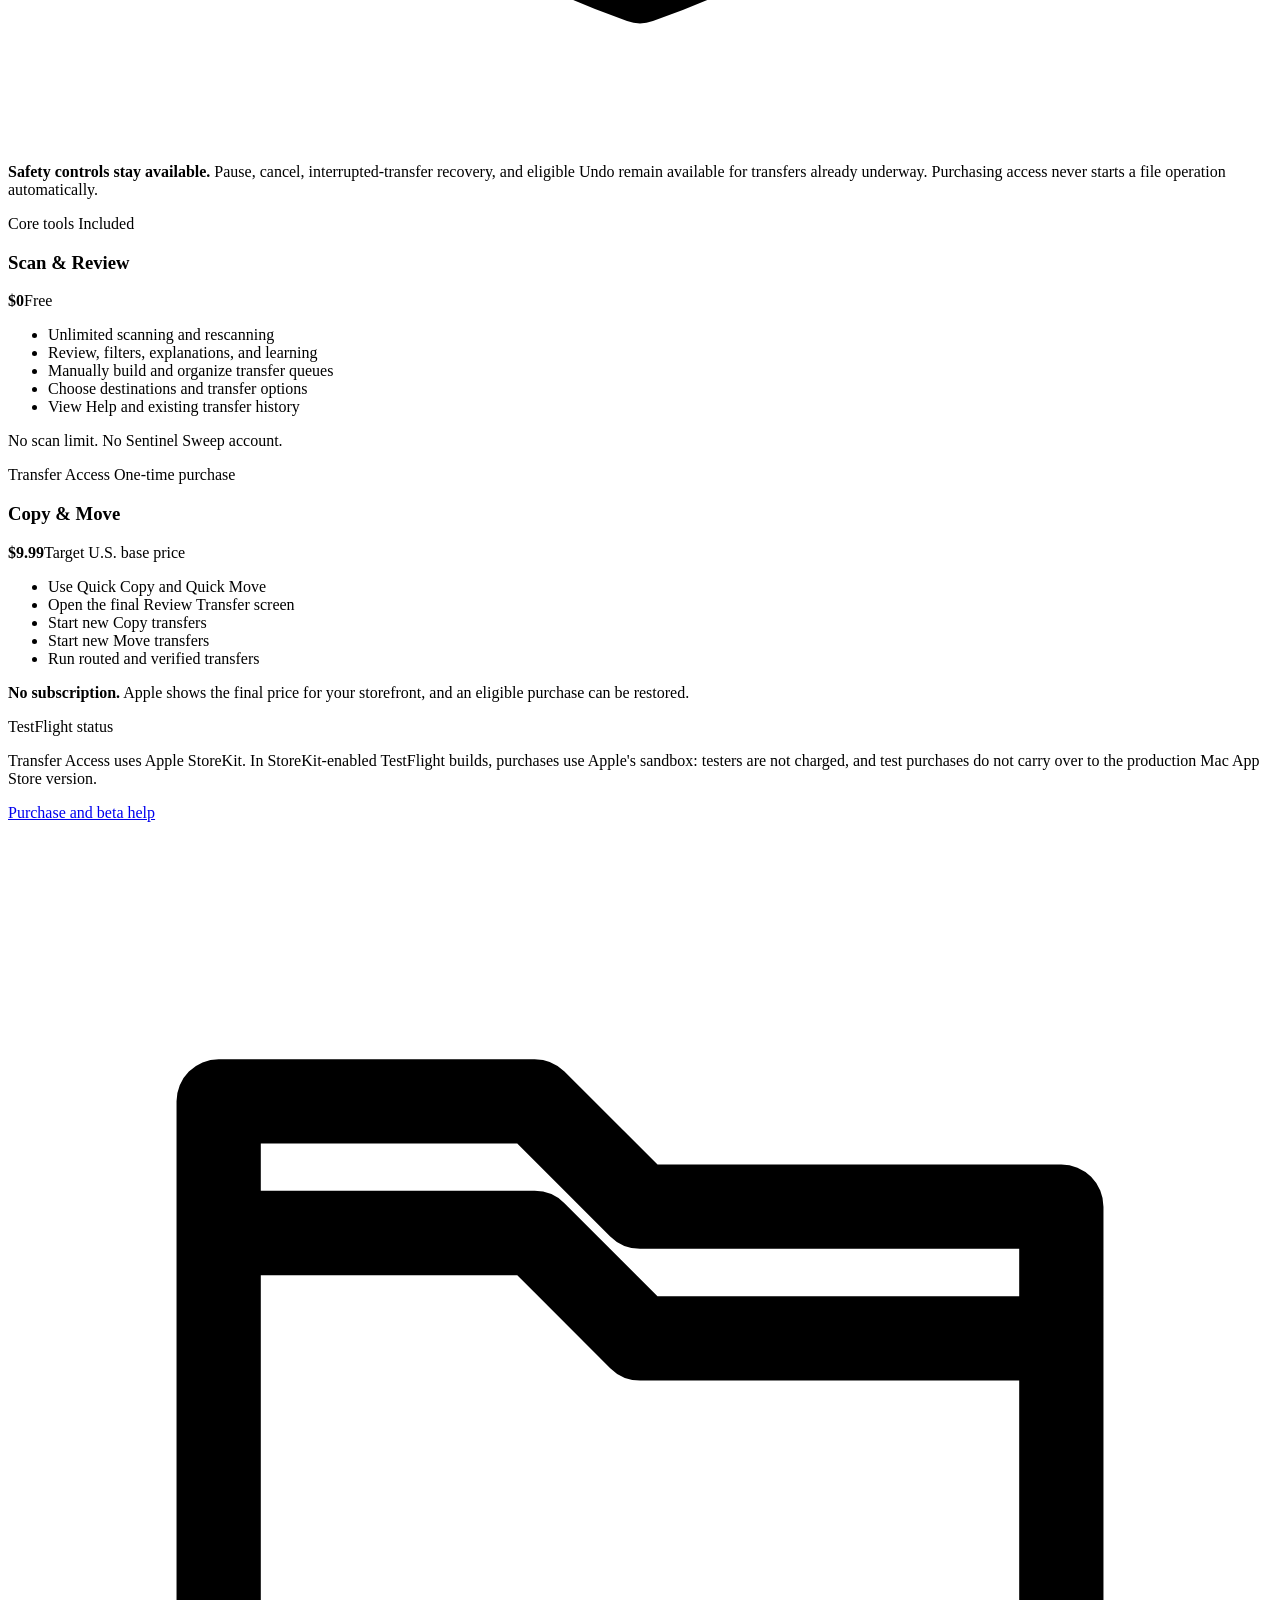
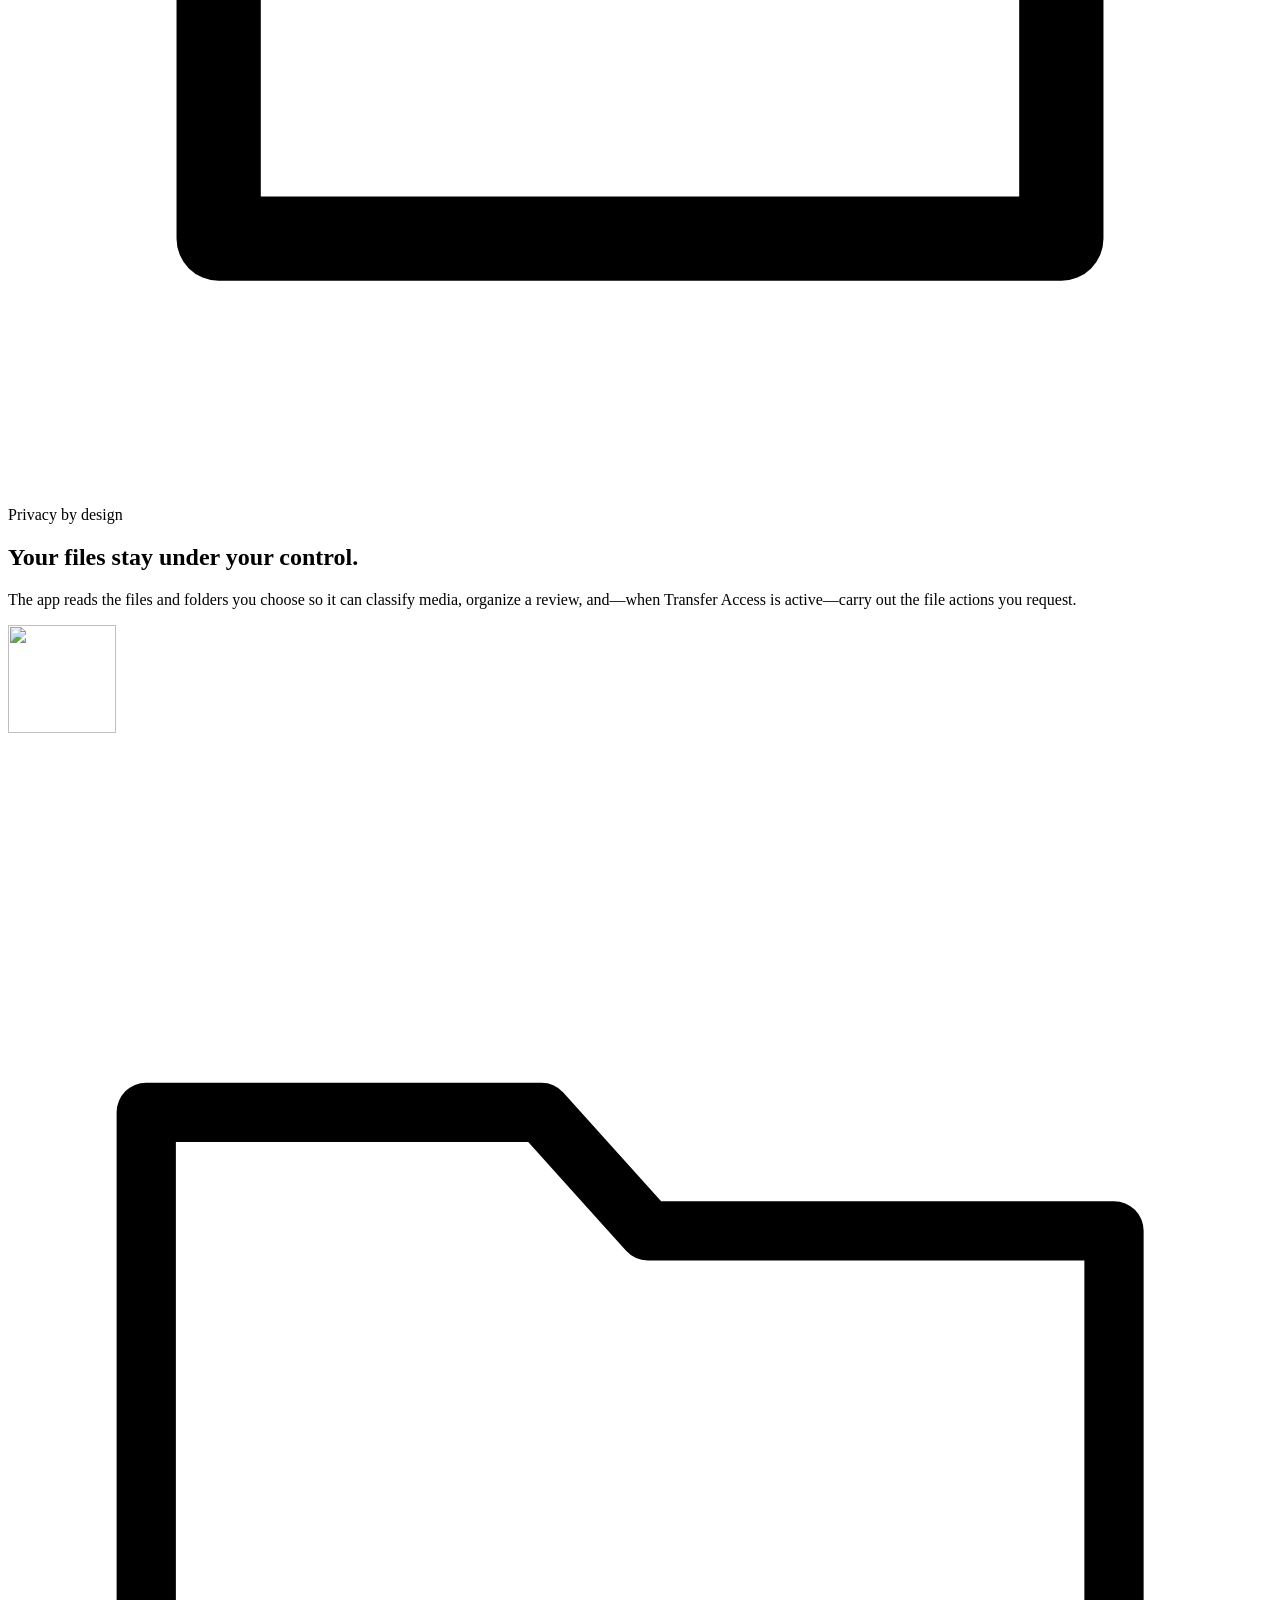
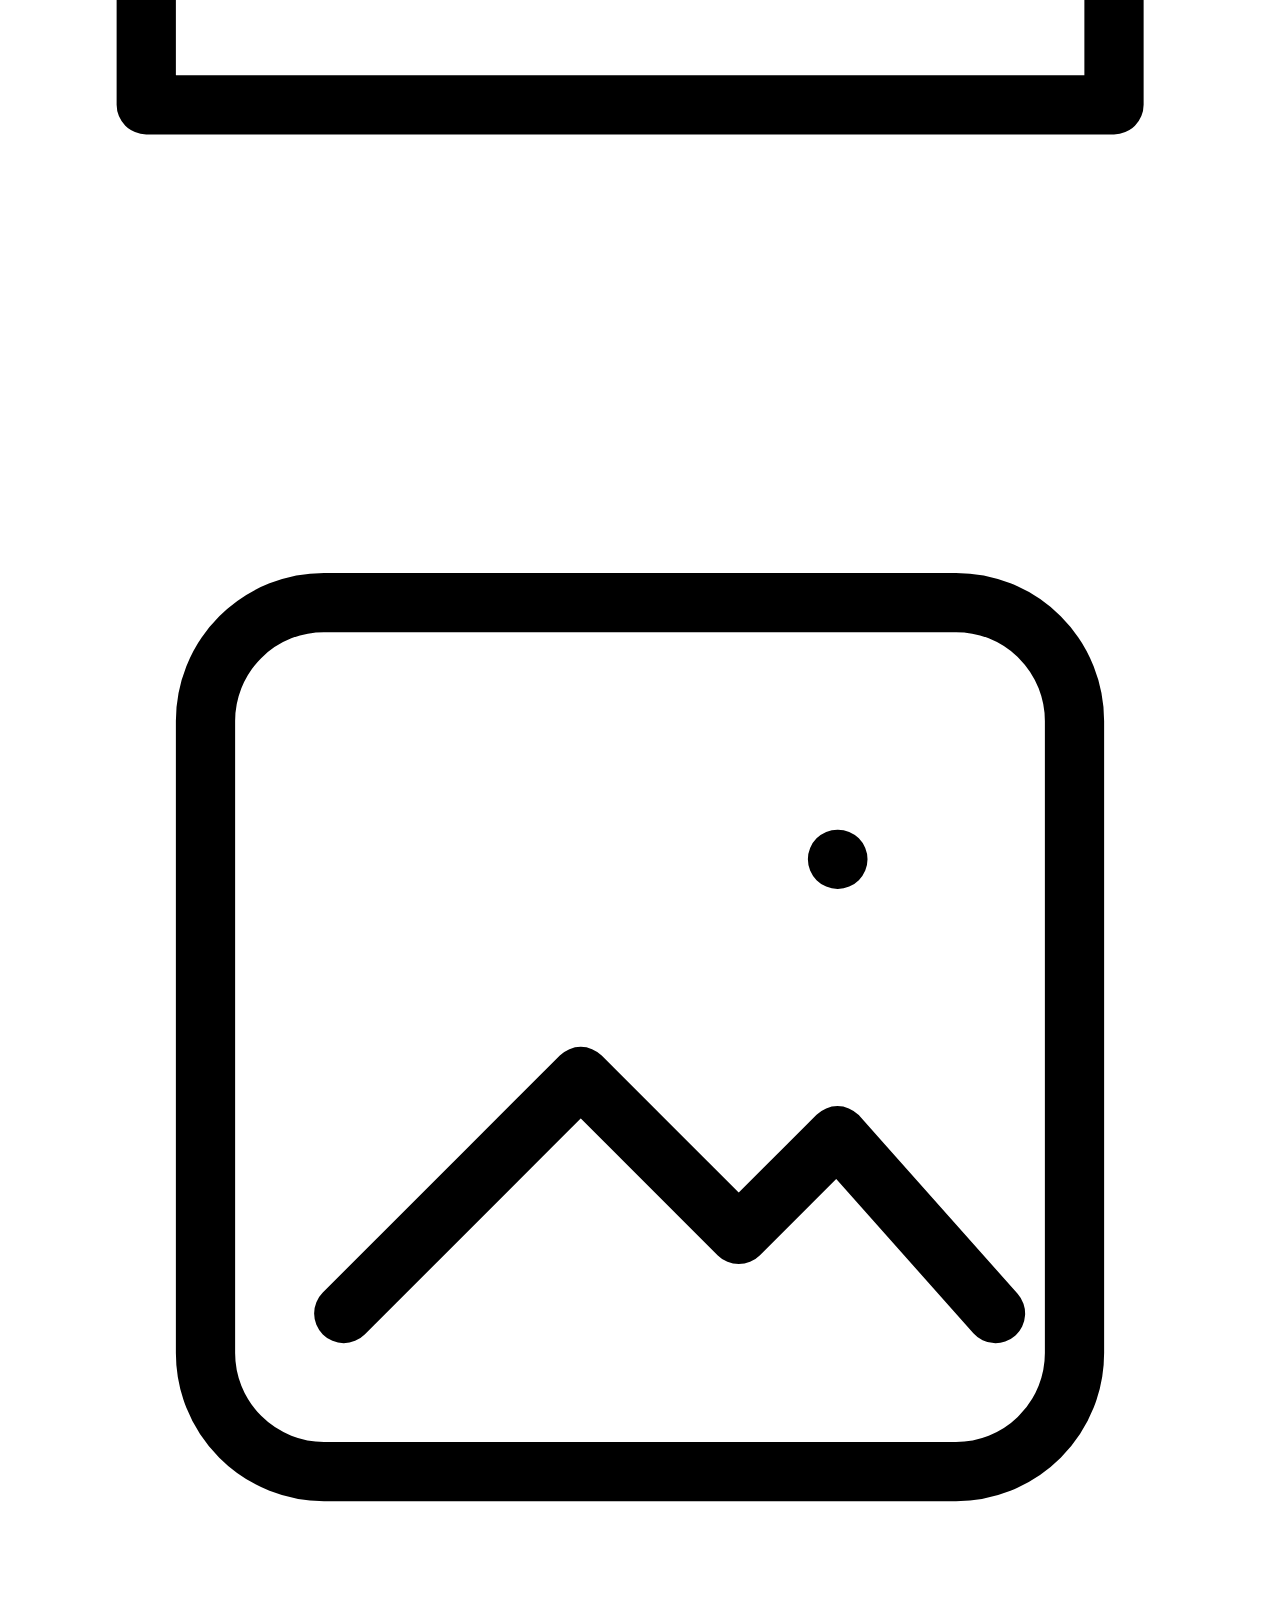
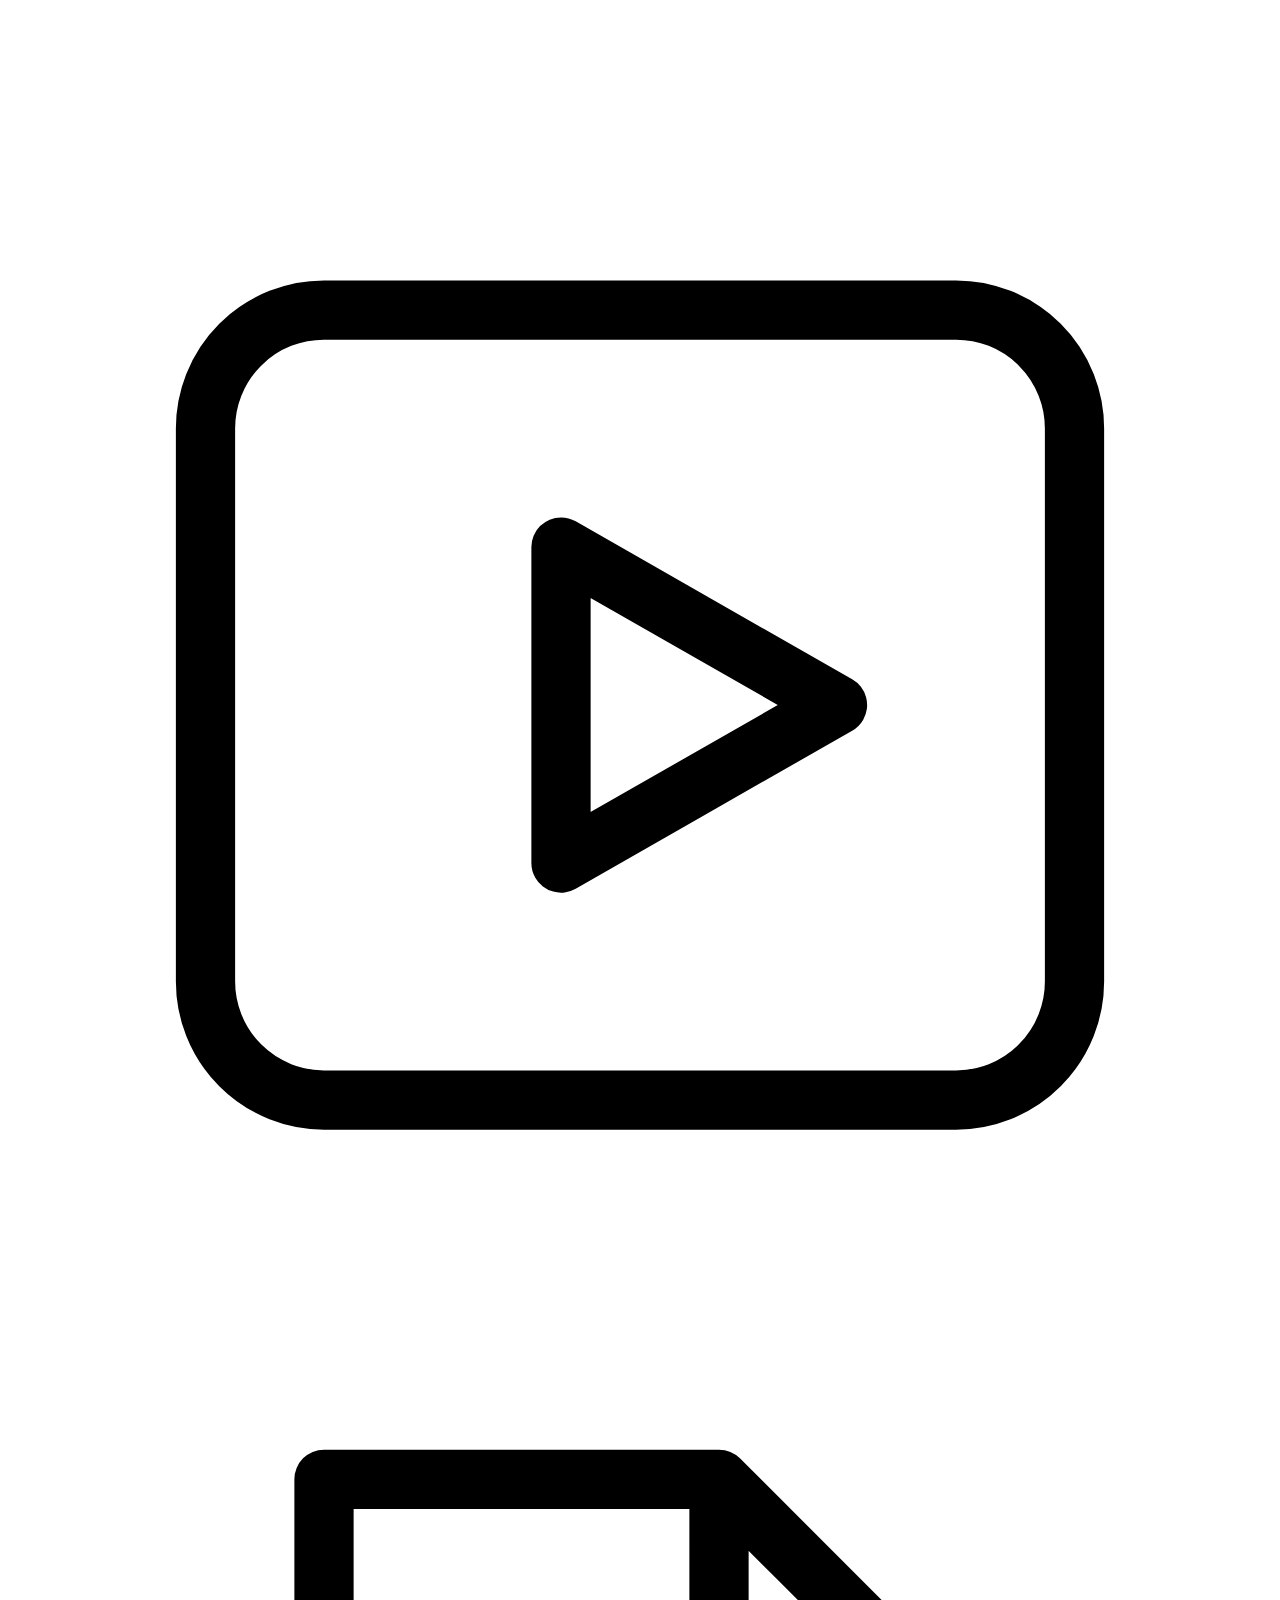
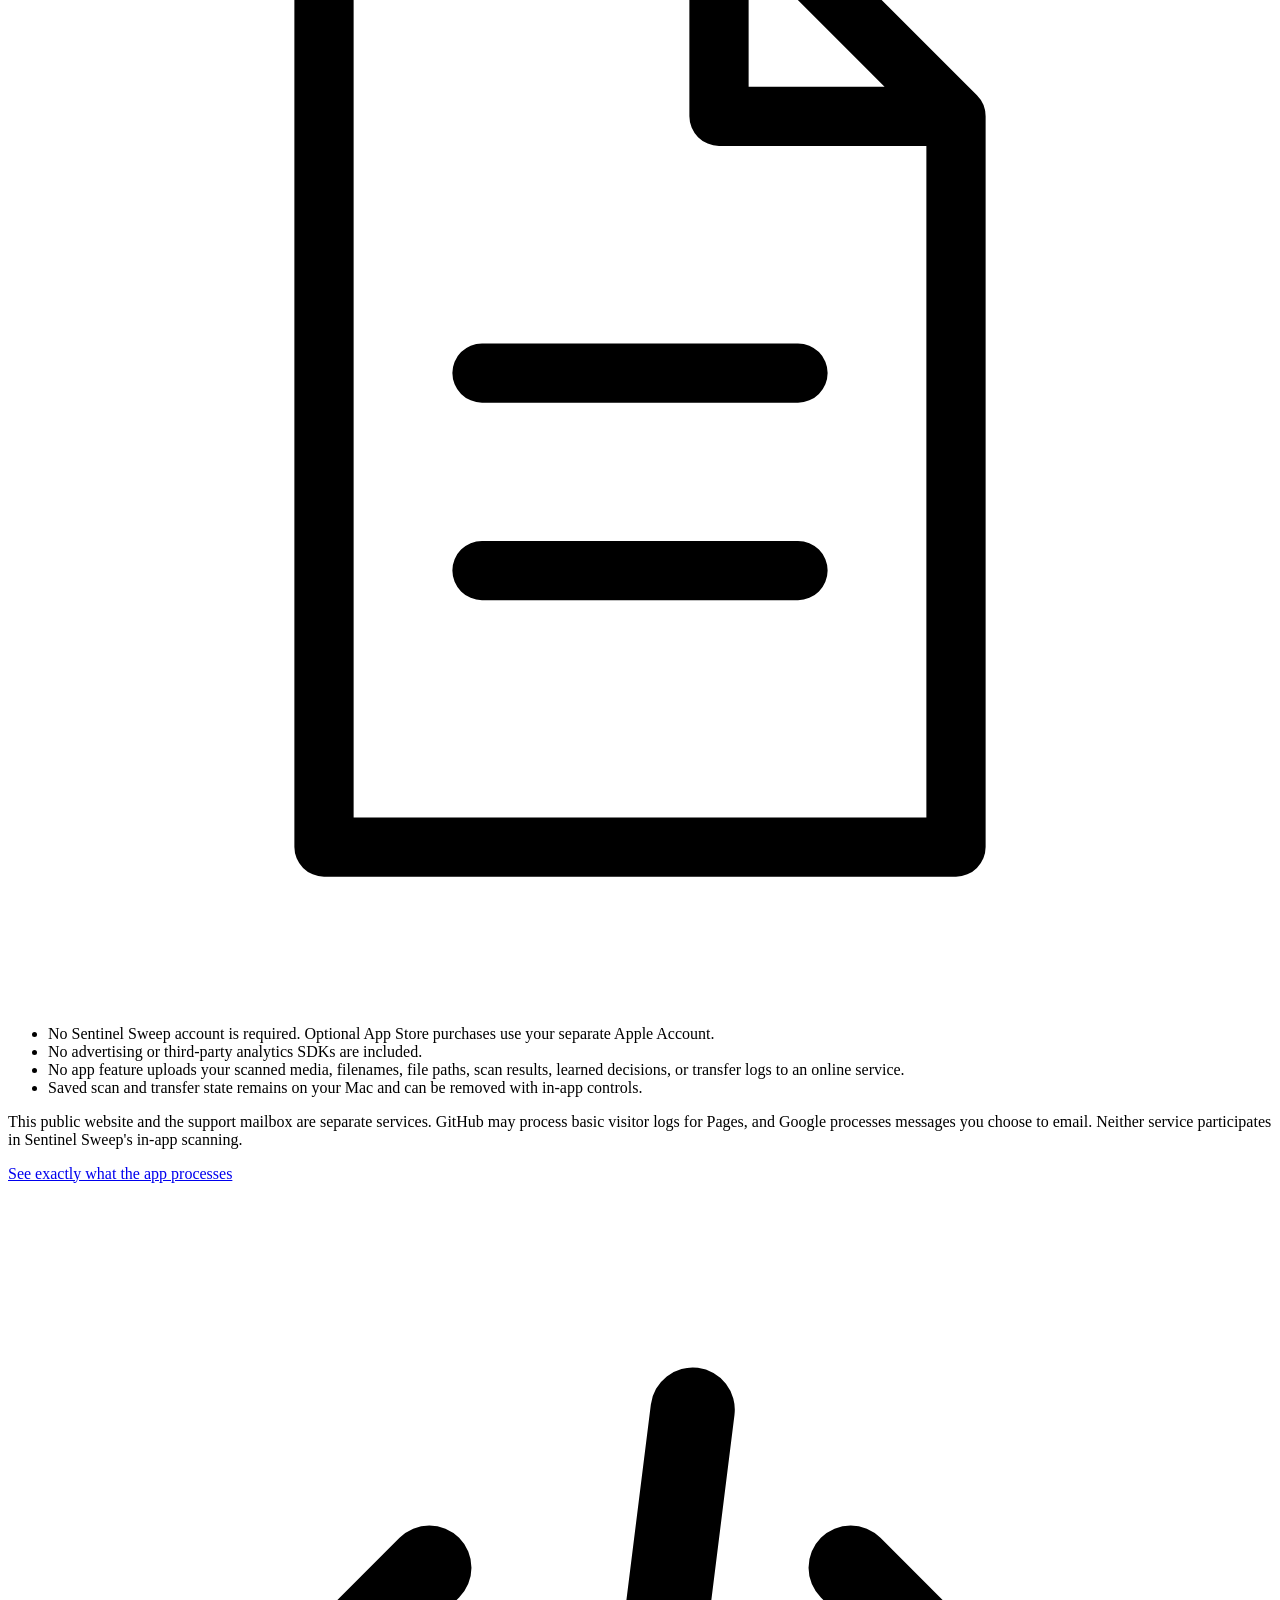
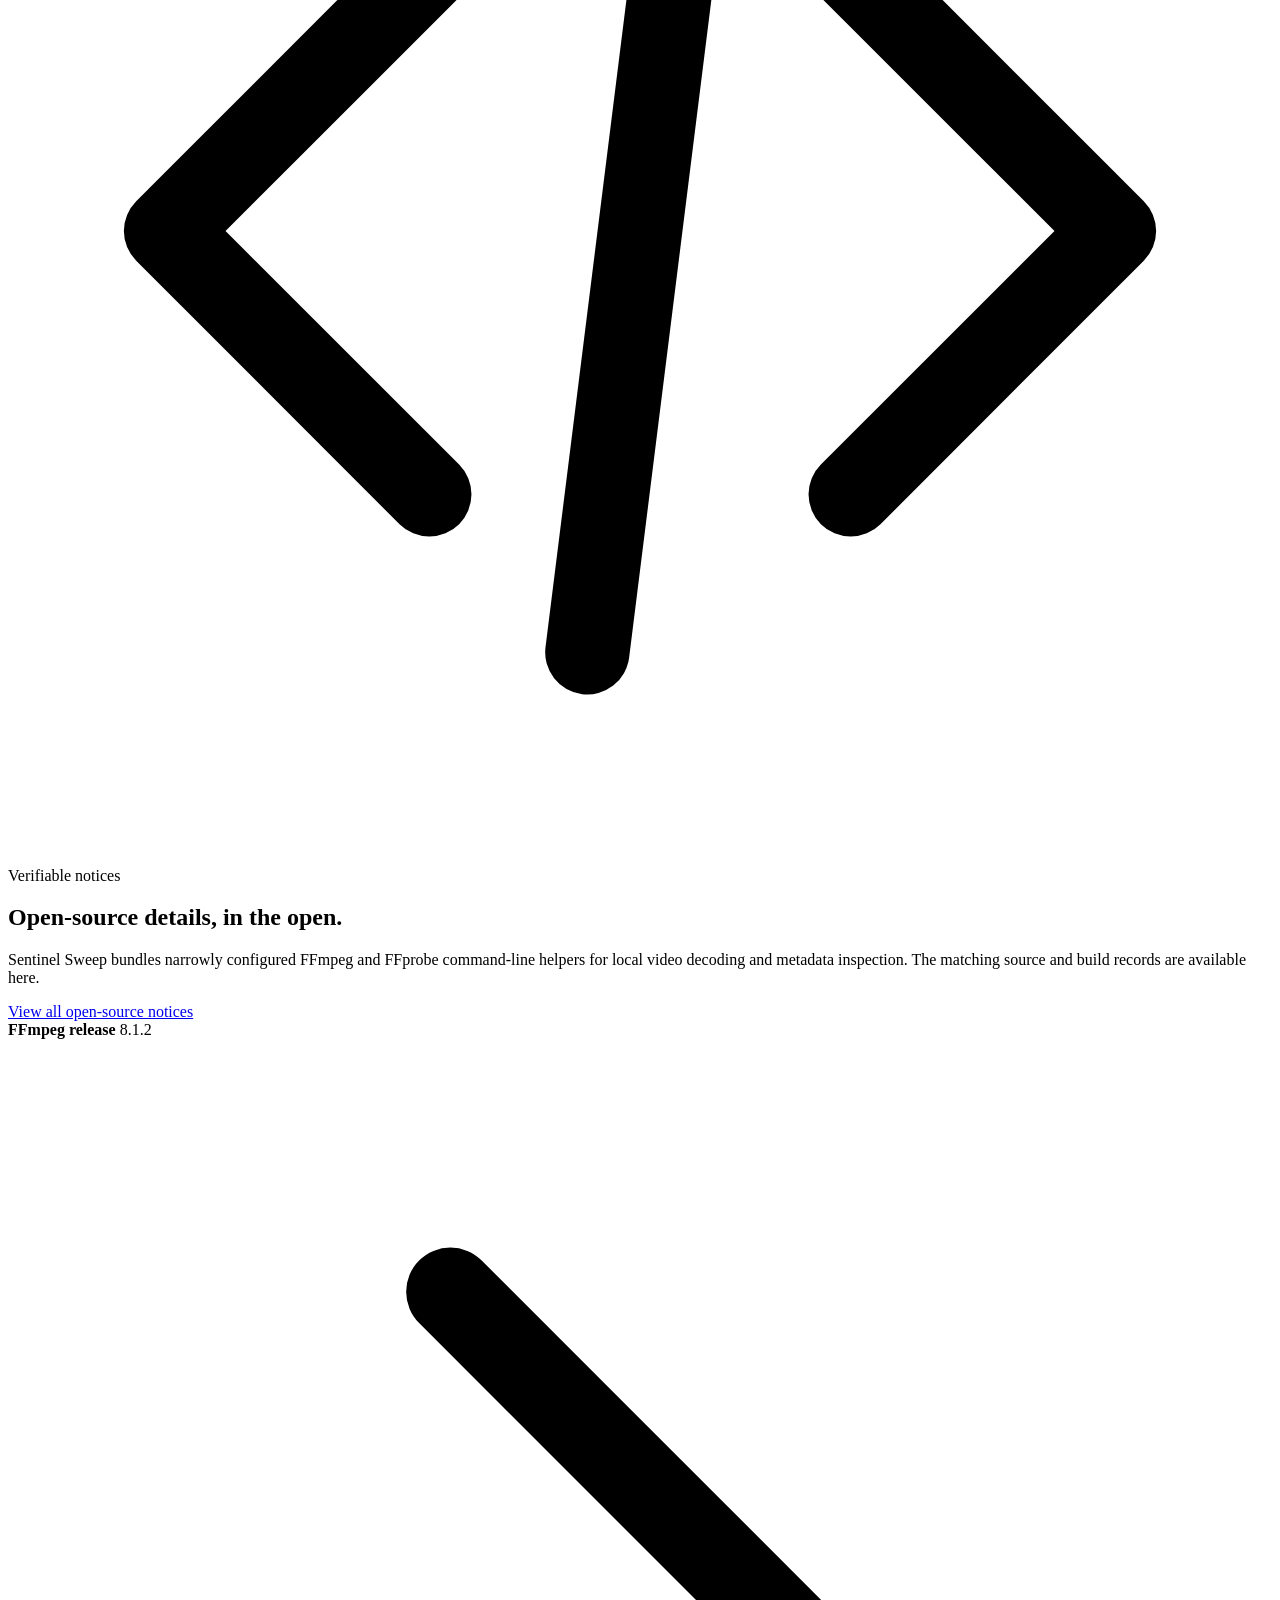
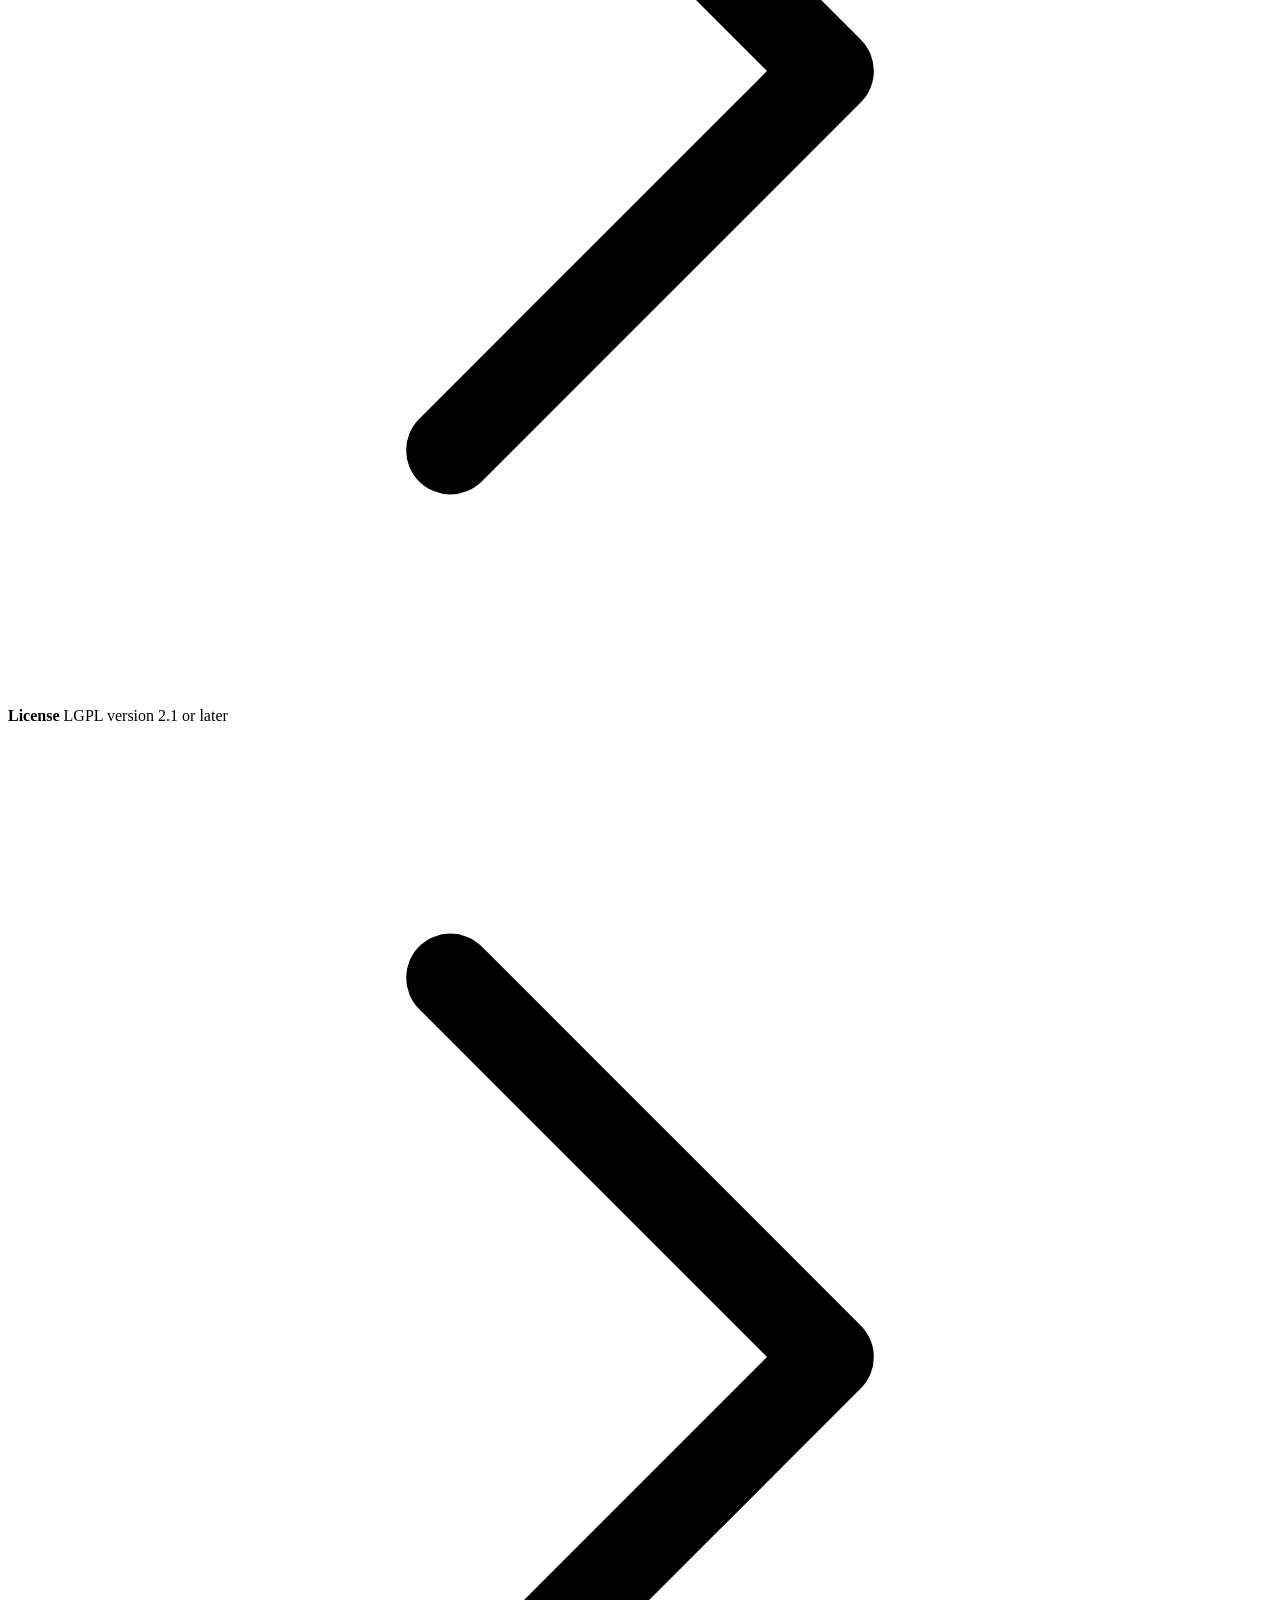
==== commit f3088846: "Add real-scan screenshot gallery" ====
--- a/index.html
+++ b/index.html
@@ -96,6 +96,81 @@
       </div>
     </section>
 
+    <section class="home-section home-section--tour" aria-labelledby="tour-title">
+      <div class="tour-field" aria-hidden="true">
+        <span class="tour-field__beam"></span>
+        <span class="tour-field__orb tour-field__orb--one"></span>
+        <span class="tour-field__orb tour-field__orb--two"></span>
+      </div>
+      <div class="shell tour-stage">
+        <div class="tour-intro">
+          <div>
+            <p class="section-kicker">
+              <svg viewBox="0 0 24 24" aria-hidden="true"><path d="M4 5.5h16v13H4zM7 9h4M7 12h7M7 15h10" fill="none" stroke="currentColor" stroke-width="1.6" stroke-linecap="round" stroke-linejoin="round"/></svg>
+              Real app captures
+            </p>
+            <h2 id="tour-title">See Sentinel Sweep work through 2,107 files.</h2>
+            <p class="home-section__lead">These screenshots come from a completed local scan of a purpose-built, privacy-safe dataset. Across 2,107 files, Sentinel Sweep surfaced 24 High matches, explained the evidence, and kept every file action waiting for the user.</p>
+          </div>
+          <div class="tour-proof" aria-label="Clean dataset scan summary">
+            <span><strong>2,107</strong> files scanned</span>
+            <span><strong>28.99 GB</strong> reviewed locally</span>
+            <span><strong>24</strong> High matches</span>
+          </div>
+        </div>
+
+        <div class="tour-grid">
+          <a class="tour-card tour-card--review" href="/sentinel-sweep-site/assets/screenshot-review-results.png" aria-label="Open the full-size Review results screenshot">
+            <span class="tour-card__visual">
+              <img src="/sentinel-sweep-site/assets/screenshot-review-results.png" alt="Sentinel Sweep Review results showing 24 High, 16 Likely, 96 Review, and 1,971 Safe files from a 2,107-file local scan." width="1440" height="900" loading="lazy" decoding="async">
+            </span>
+            <span class="tour-card__meta">
+              <span class="tour-card__step">01 · Review</span>
+              <strong>Surface the strongest matches first.</strong>
+              <span>Filter the real scan results, select what matters, and leave the final decision with the person at the Mac.</span>
+              <span class="tour-card__open">View full size <span aria-hidden="true">↗</span></span>
+            </span>
+          </a>
+
+          <a class="tour-card tour-card--explain" href="/sentinel-sweep-site/assets/screenshot-why-result.png" aria-label="Open the full-size Why This Result screenshot">
+            <span class="tour-card__visual">
+              <img src="/sentinel-sweep-site/assets/screenshot-why-result.png" alt="Sentinel Sweep Why This Result view explaining a High verdict with a 90 percent on-device visual score and complete coverage." width="1440" height="900" loading="lazy" decoding="async">
+            </span>
+            <span class="tour-card__meta">
+              <span class="tour-card__step">02 · Understand</span>
+              <strong>See the evidence behind a verdict.</strong>
+              <span>Inspect the on-device visual score, filename signals, remembered decisions, and analysis coverage together.</span>
+              <span class="tour-card__open">View full size <span aria-hidden="true">↗</span></span>
+            </span>
+          </a>
+
+          <a class="tour-card tour-card--transfer" href="/sentinel-sweep-site/assets/screenshot-transfer-plan.png" aria-label="Open the full-size transfer-planning screenshot">
+            <span class="tour-card__visual">
+              <img src="/sentinel-sweep-site/assets/screenshot-transfer-plan.png" alt="Sentinel Sweep Transfers workspace showing 24 selected High results, Copy mode, destination routing, conflict handling, and verification controls." width="1440" height="900" loading="lazy" decoding="async">
+            </span>
+            <span class="tour-card__meta">
+              <span class="tour-card__step">03 · Prepare</span>
+              <strong>Plan the file action before it starts.</strong>
+              <span>Review Copy or Move, destination, conflicts, folder structure, and verification before building the queue.</span>
+              <span class="tour-card__open">View full size <span aria-hidden="true">↗</span></span>
+            </span>
+          </a>
+
+          <a class="tour-card tour-card--summary" href="/sentinel-sweep-site/assets/screenshot-scan-summary.png" aria-label="Open the full-size scan completion summary screenshot">
+            <span class="tour-card__visual">
+              <img src="/sentinel-sweep-site/assets/screenshot-scan-summary.png" alt="Sentinel Sweep Scan Completion Summary showing 2,107 files, 28.99 GB, verdict totals, and local analysis coverage." width="1440" height="900" loading="lazy" decoding="async">
+            </span>
+            <span class="tour-card__meta">
+              <span class="tour-card__step">04 · Summarize</span>
+              <strong>Finish with the complete local picture.</strong>
+              <span>Check verdict totals, coverage, duration, and next steps without uploading the selected media.</span>
+              <span class="tour-card__open">View full size <span aria-hidden="true">↗</span></span>
+            </span>
+          </a>
+        </div>
+      </div>
+    </section>
+
     <section class="home-section home-section--pricing" id="pricing" aria-labelledby="pricing-title">
       <div class="pricing-field" aria-hidden="true">
         <span class="pricing-field__ring pricing-field__ring--one"></span>
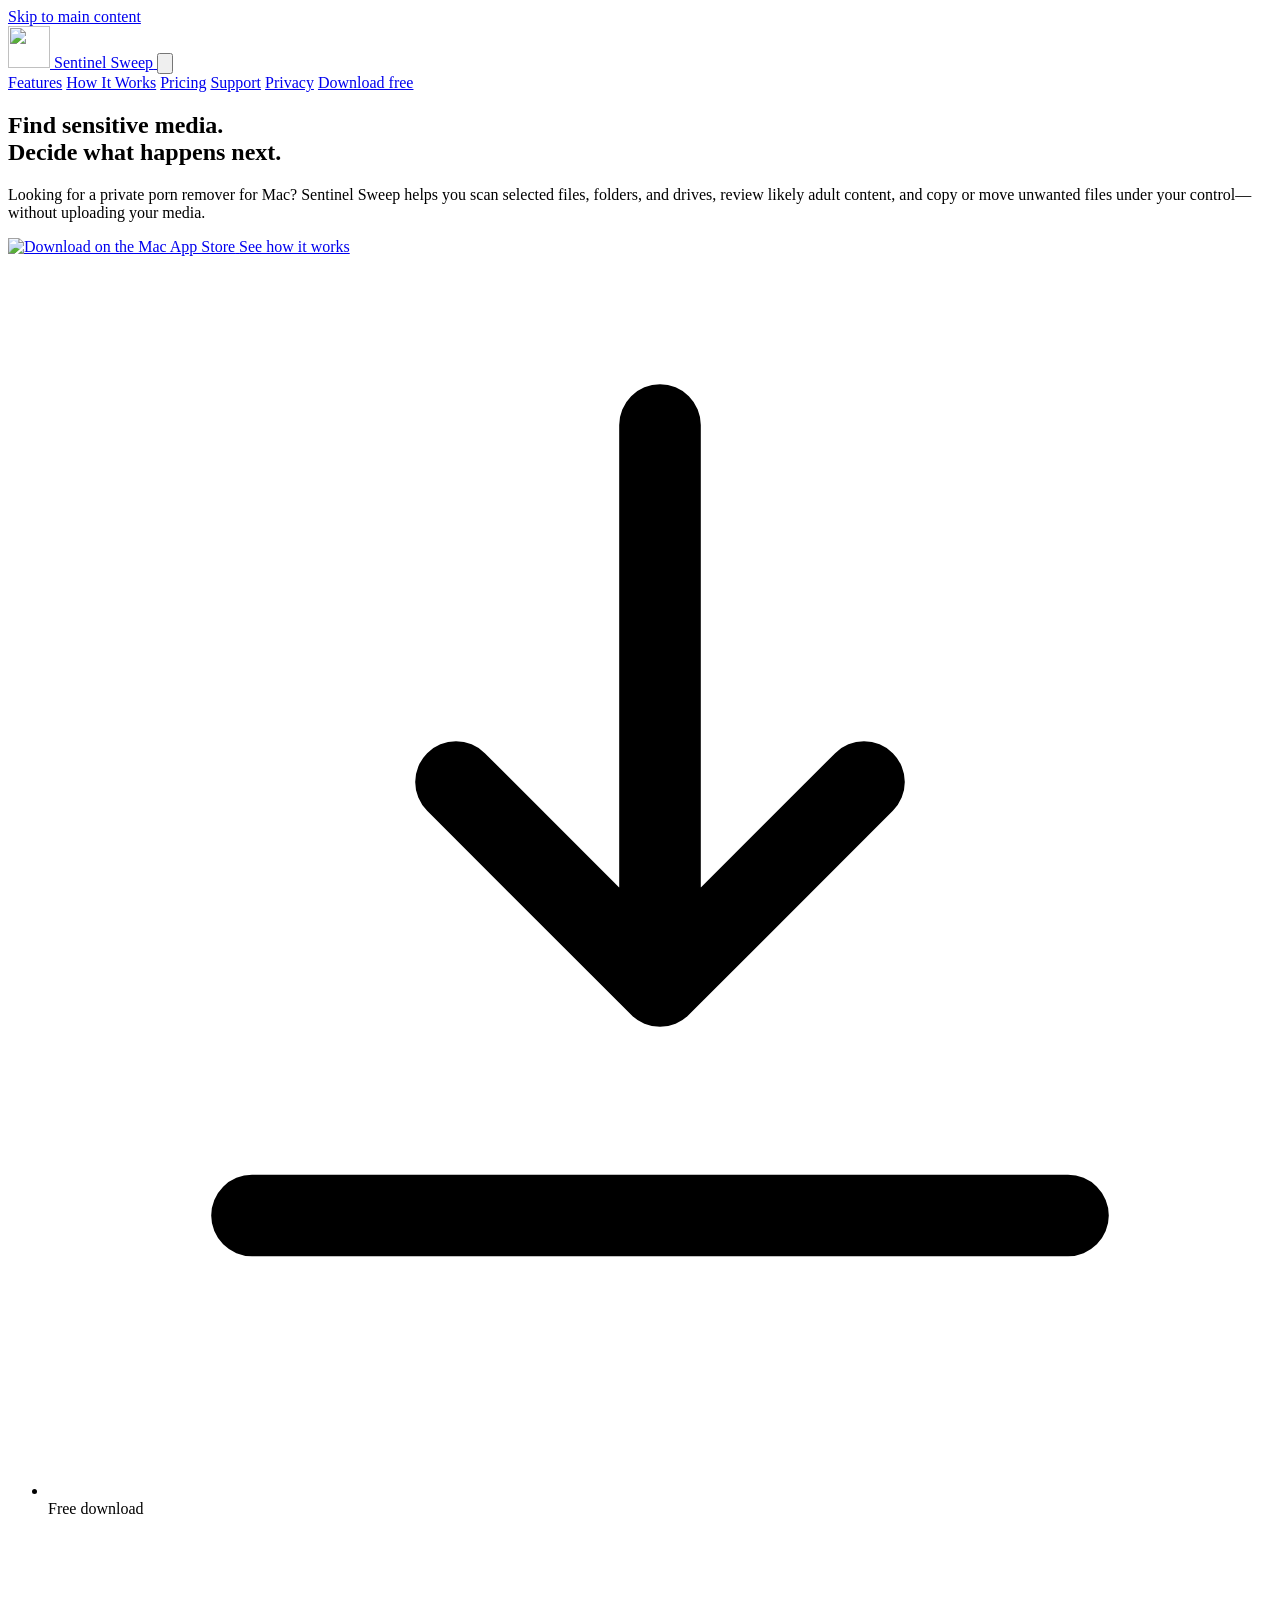
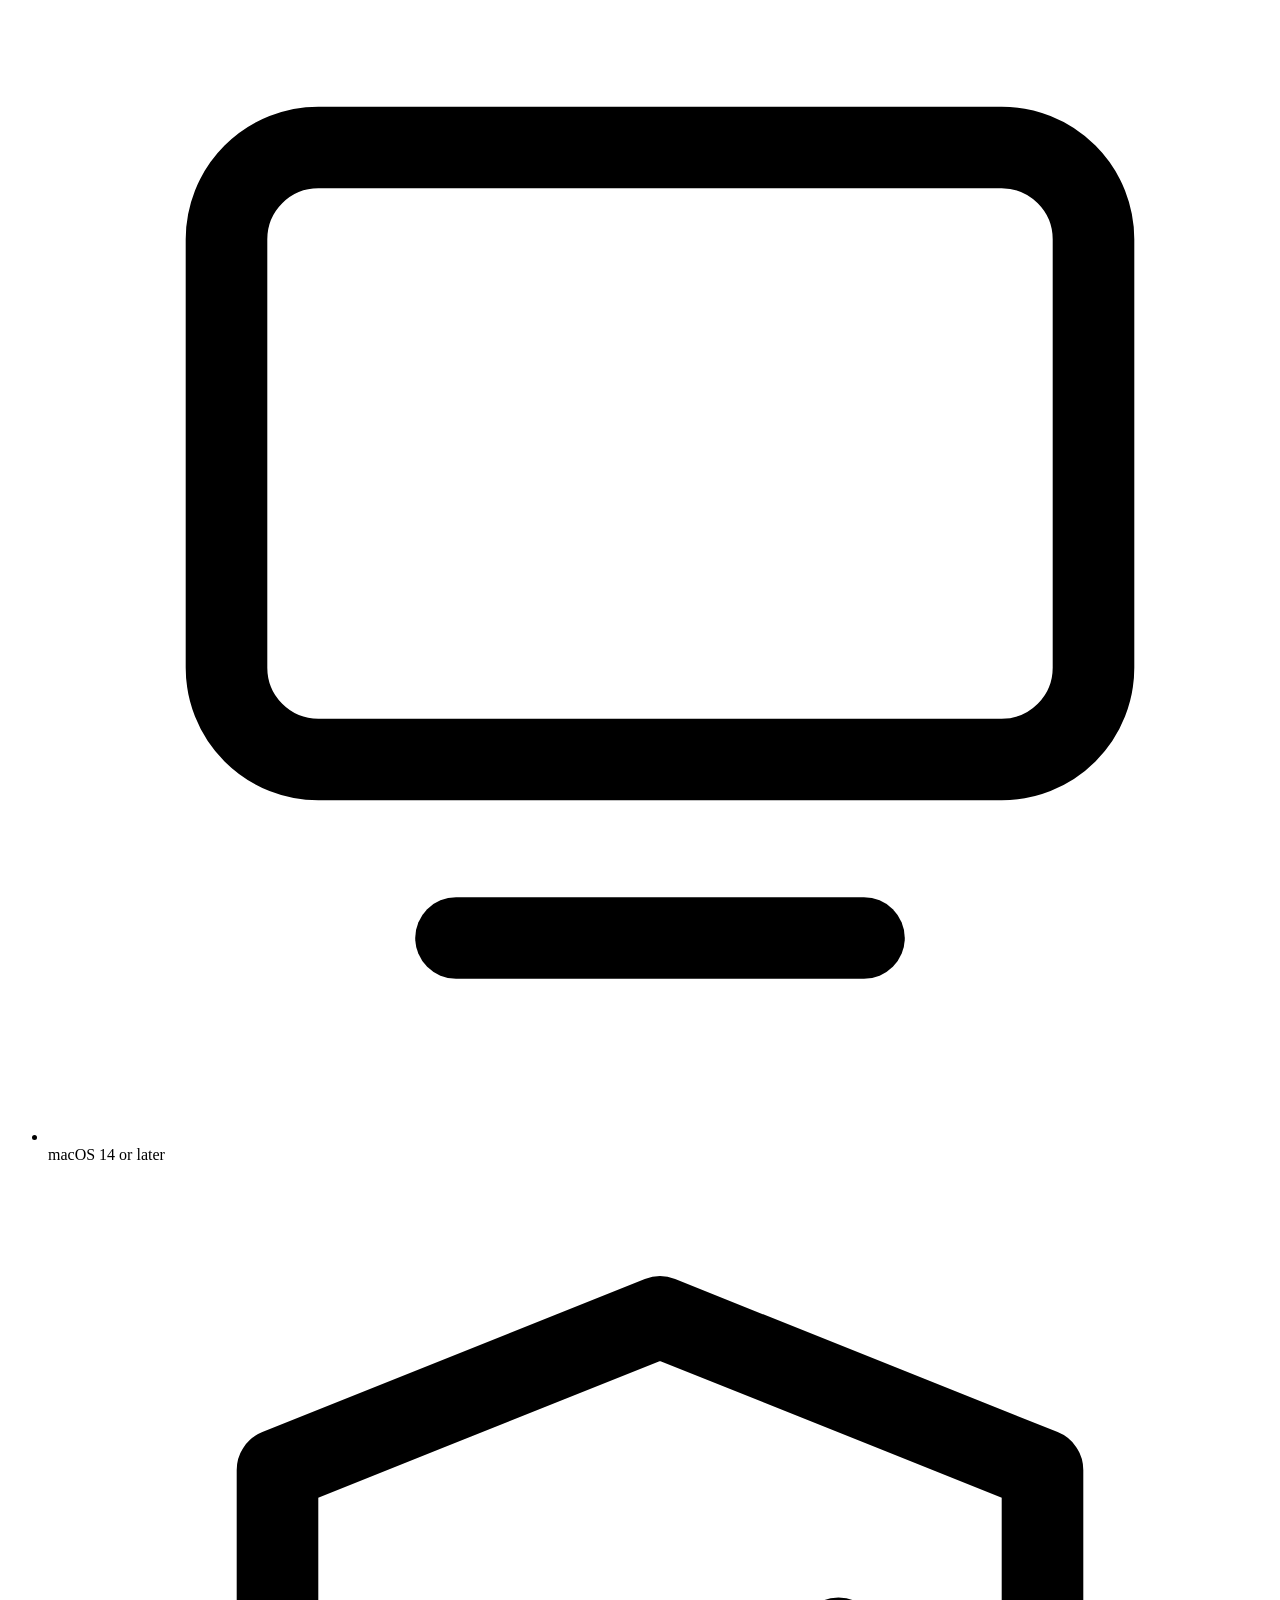
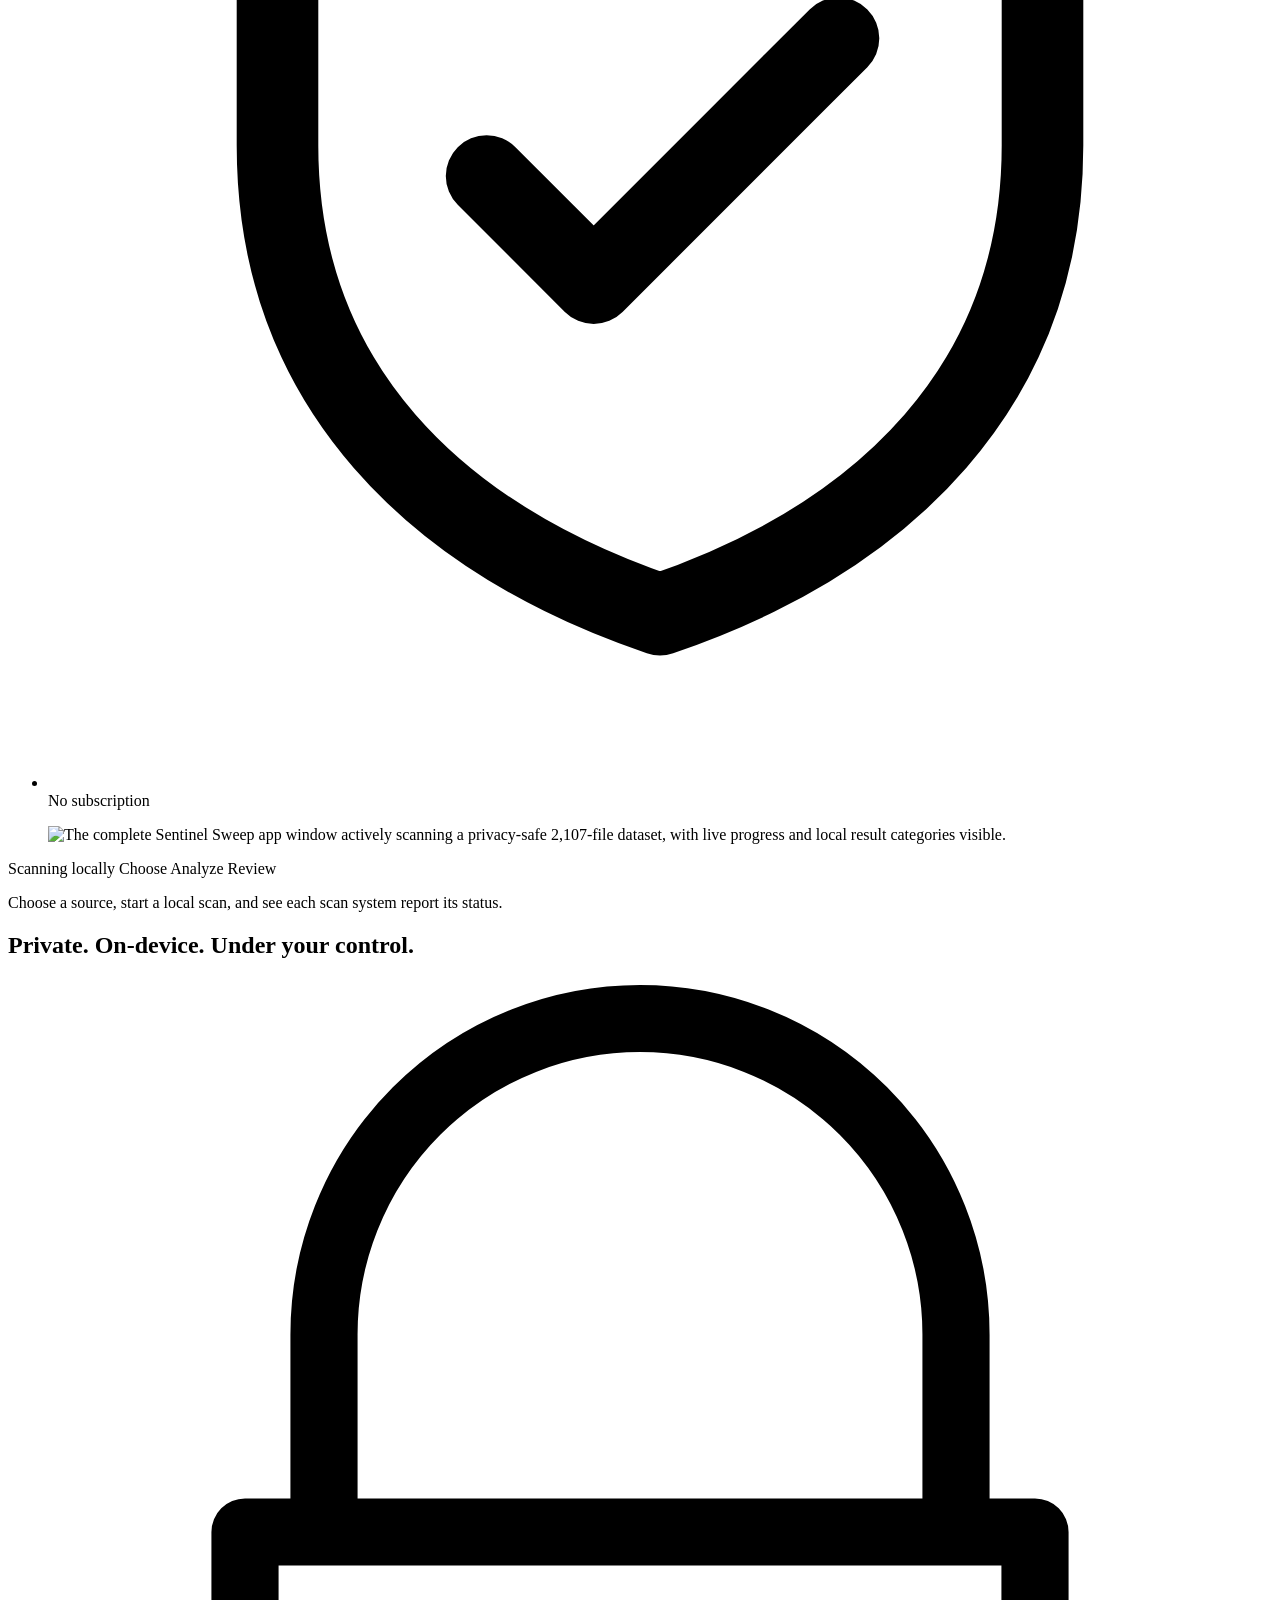
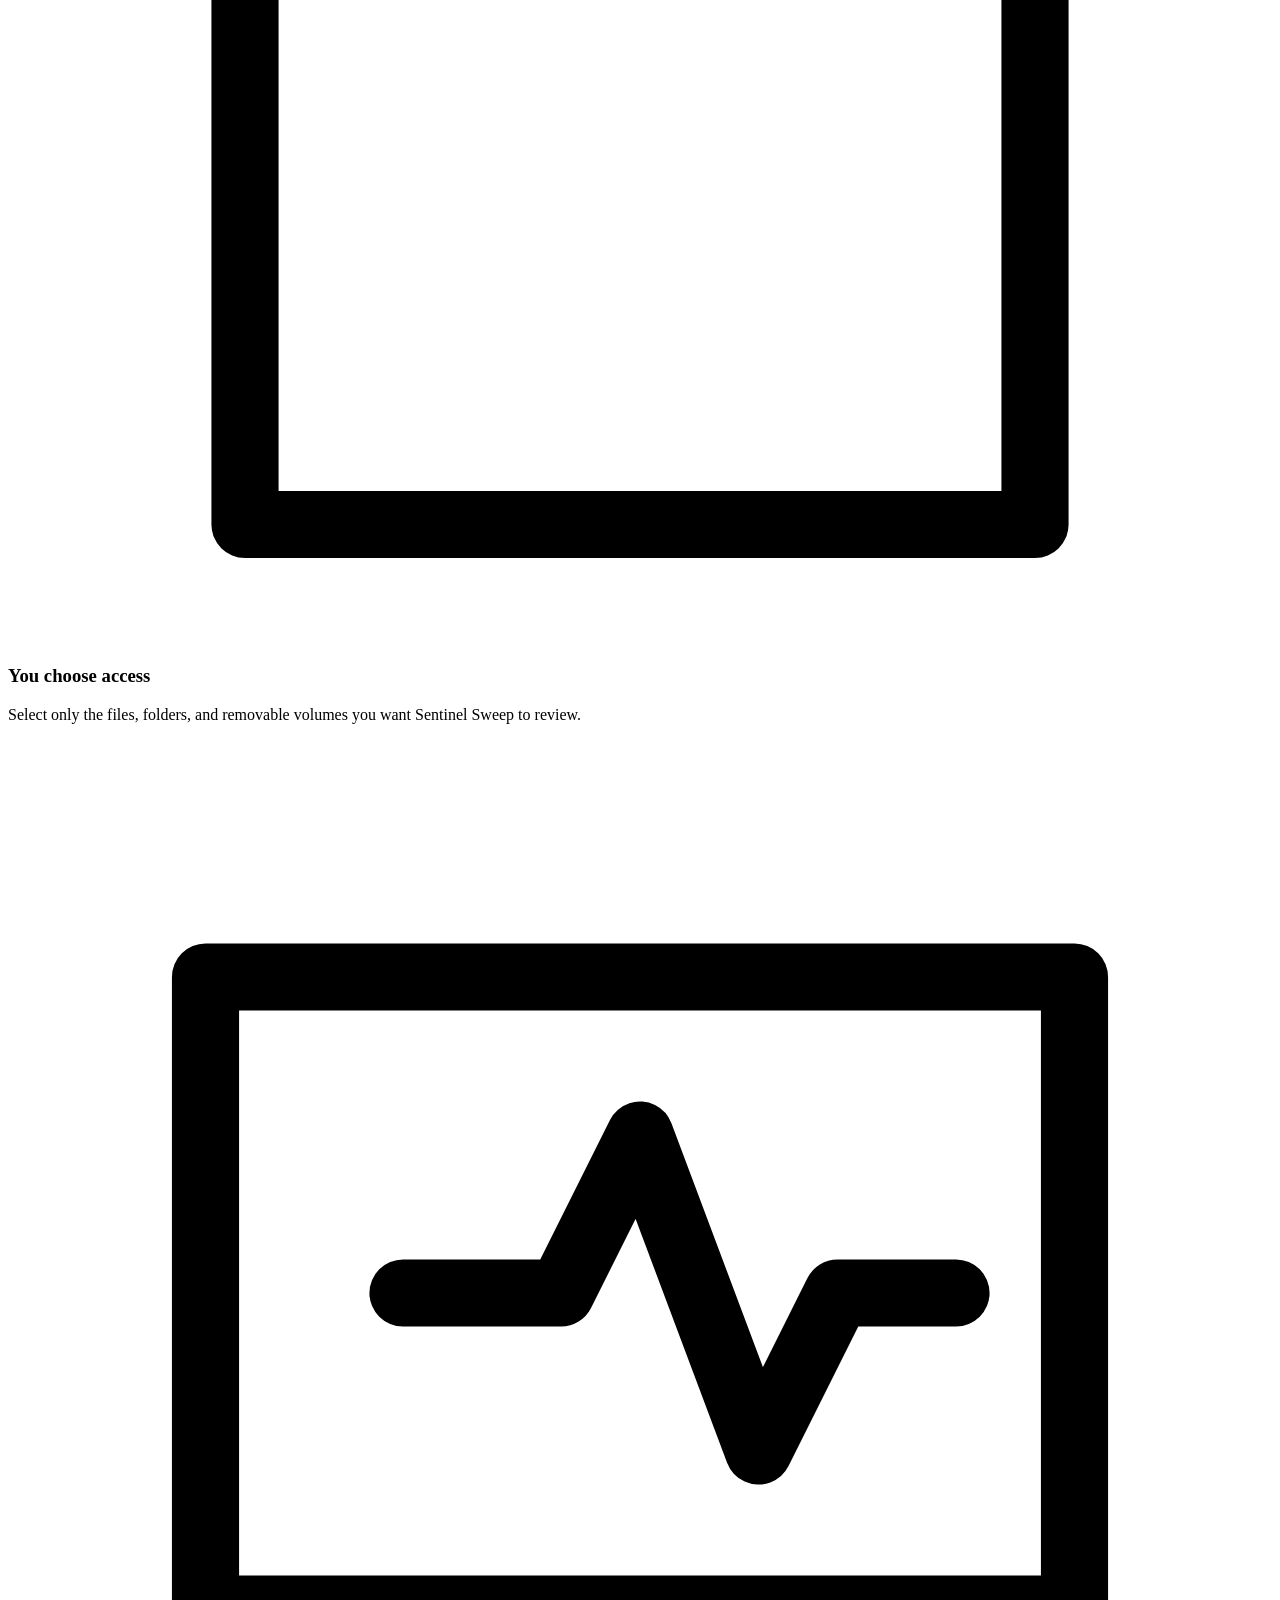
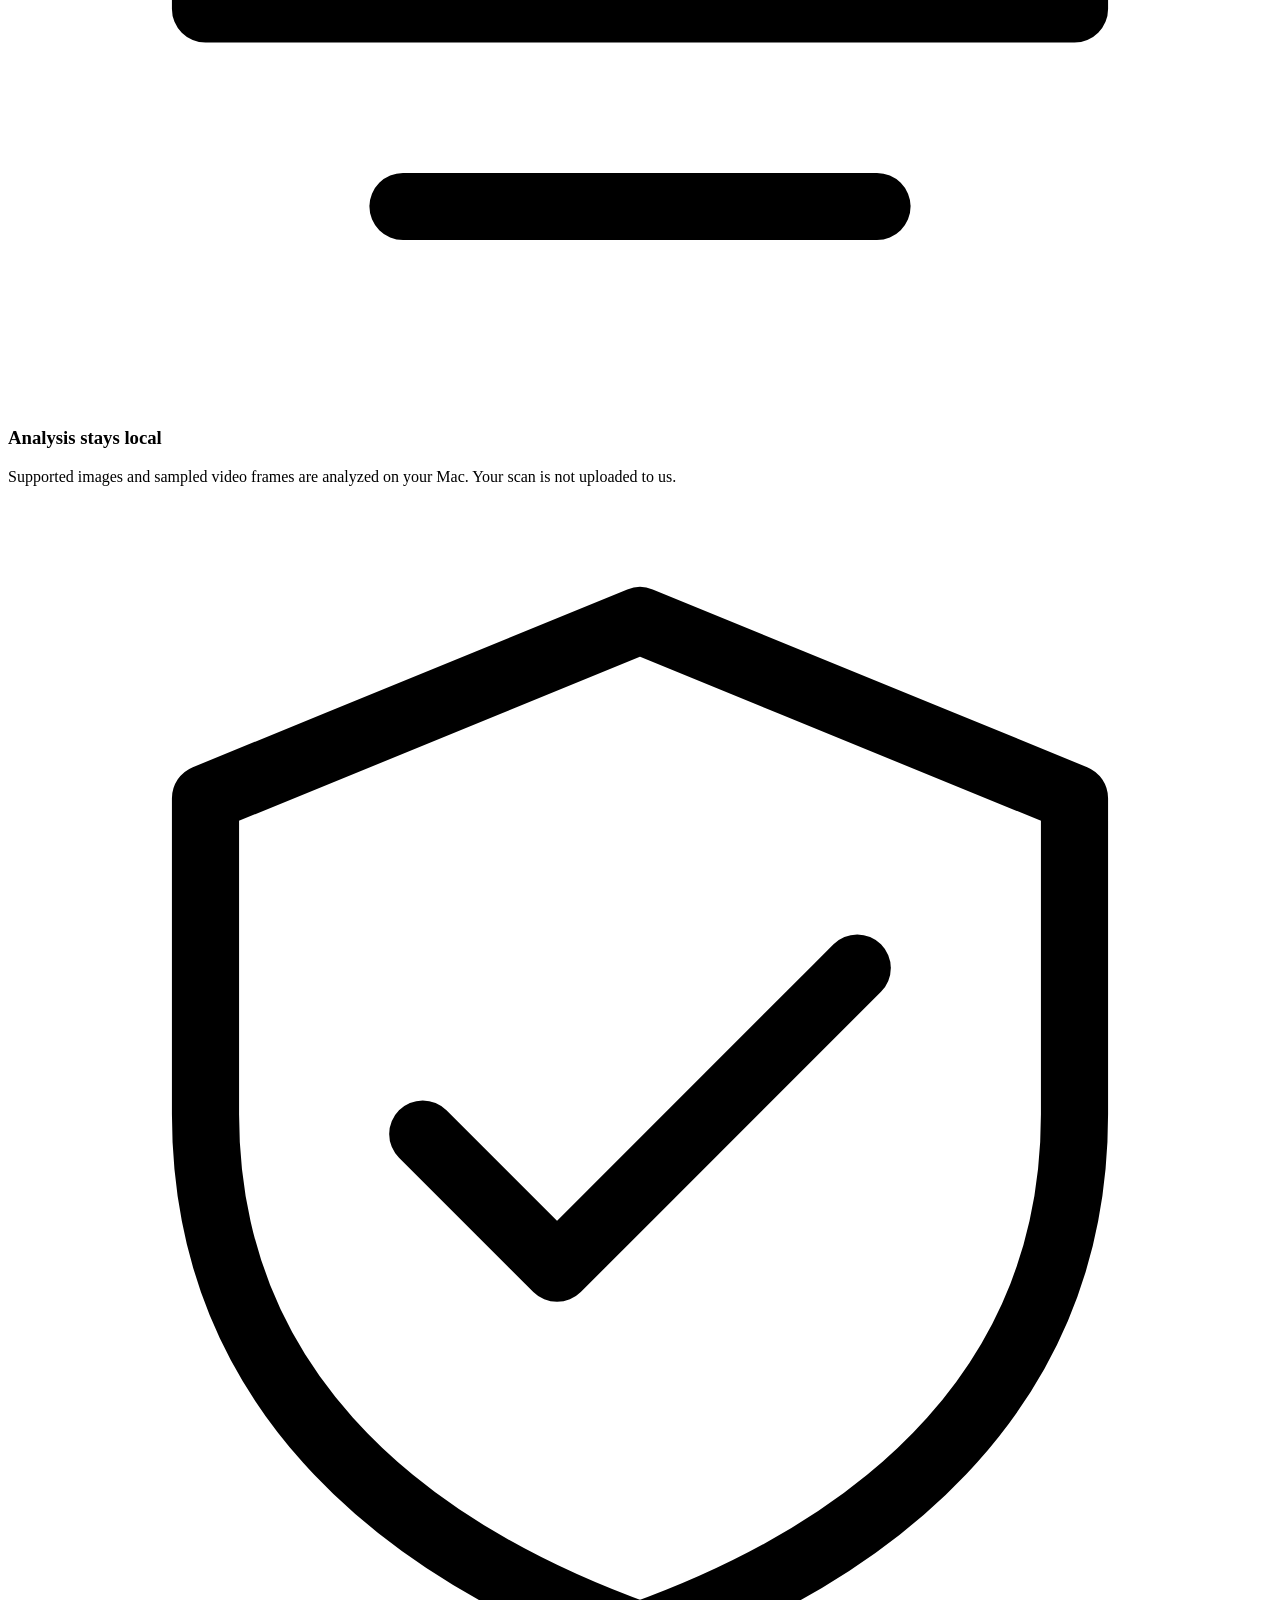
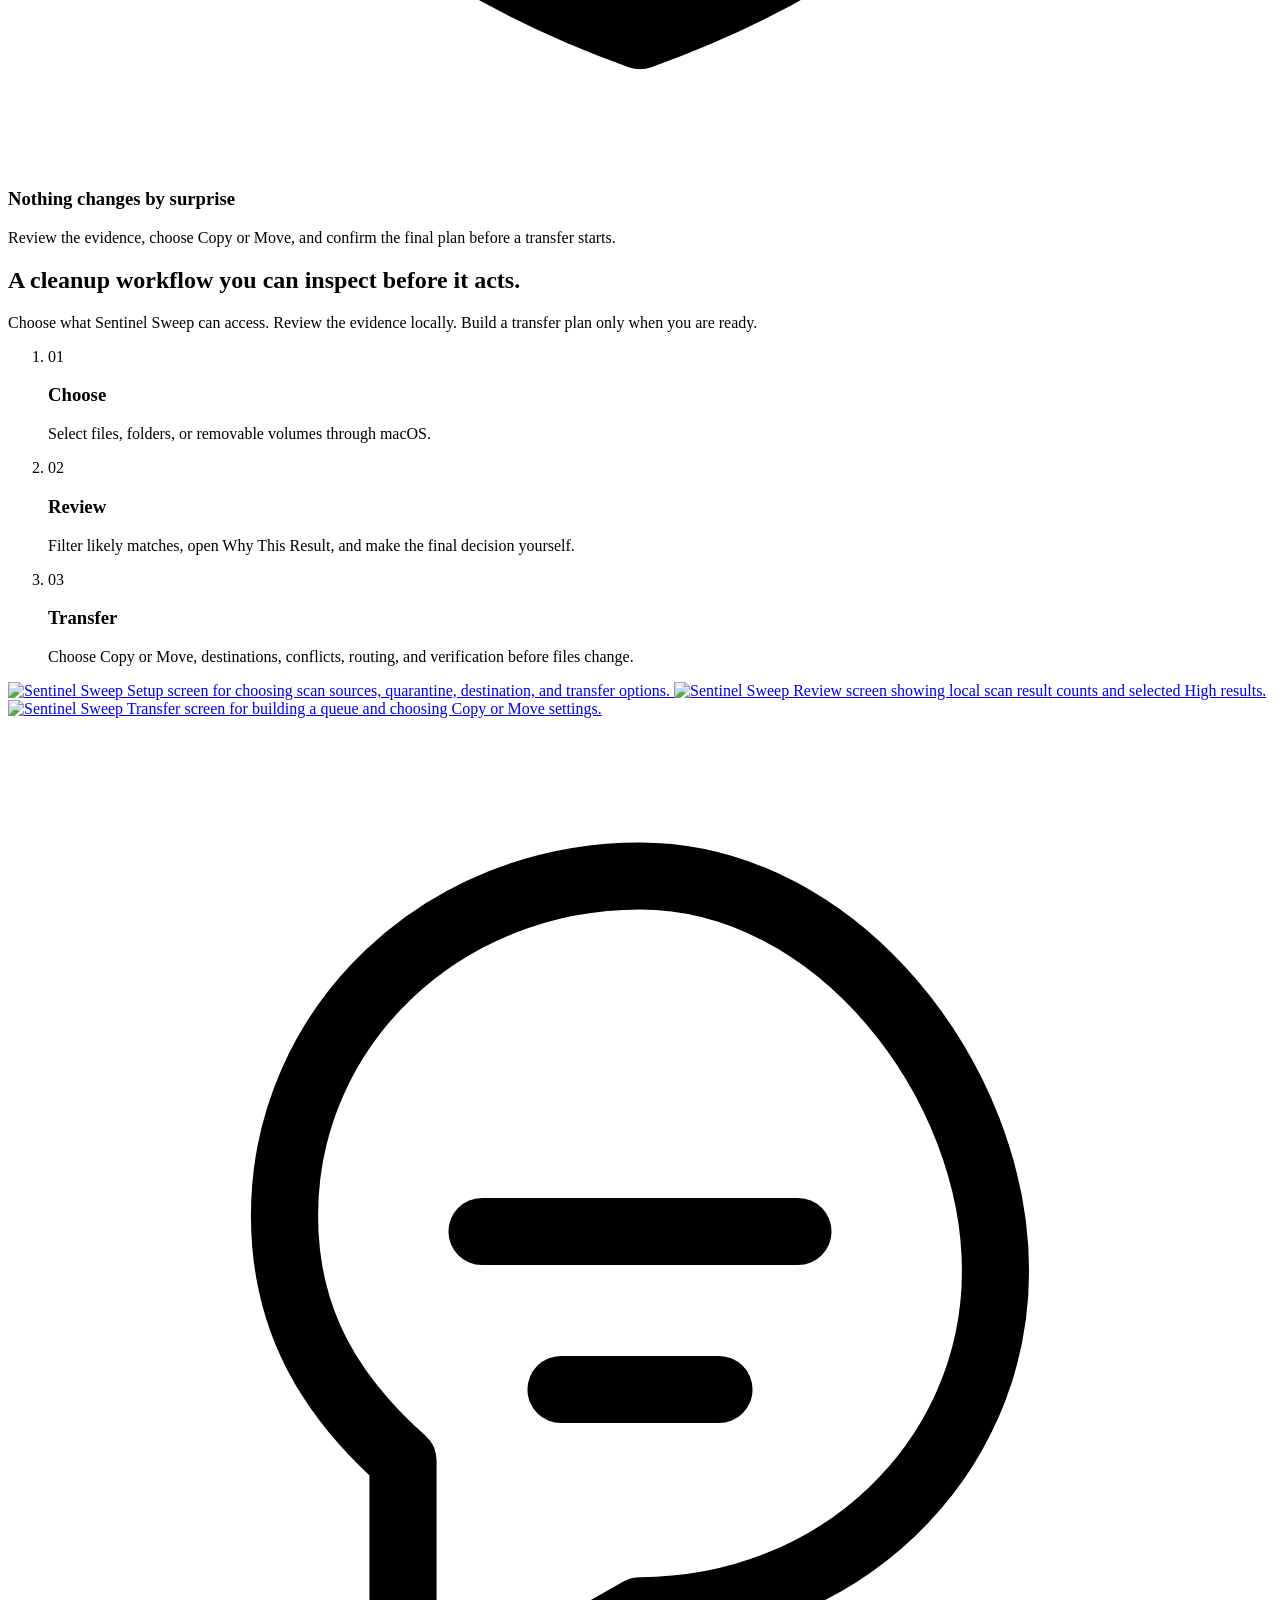
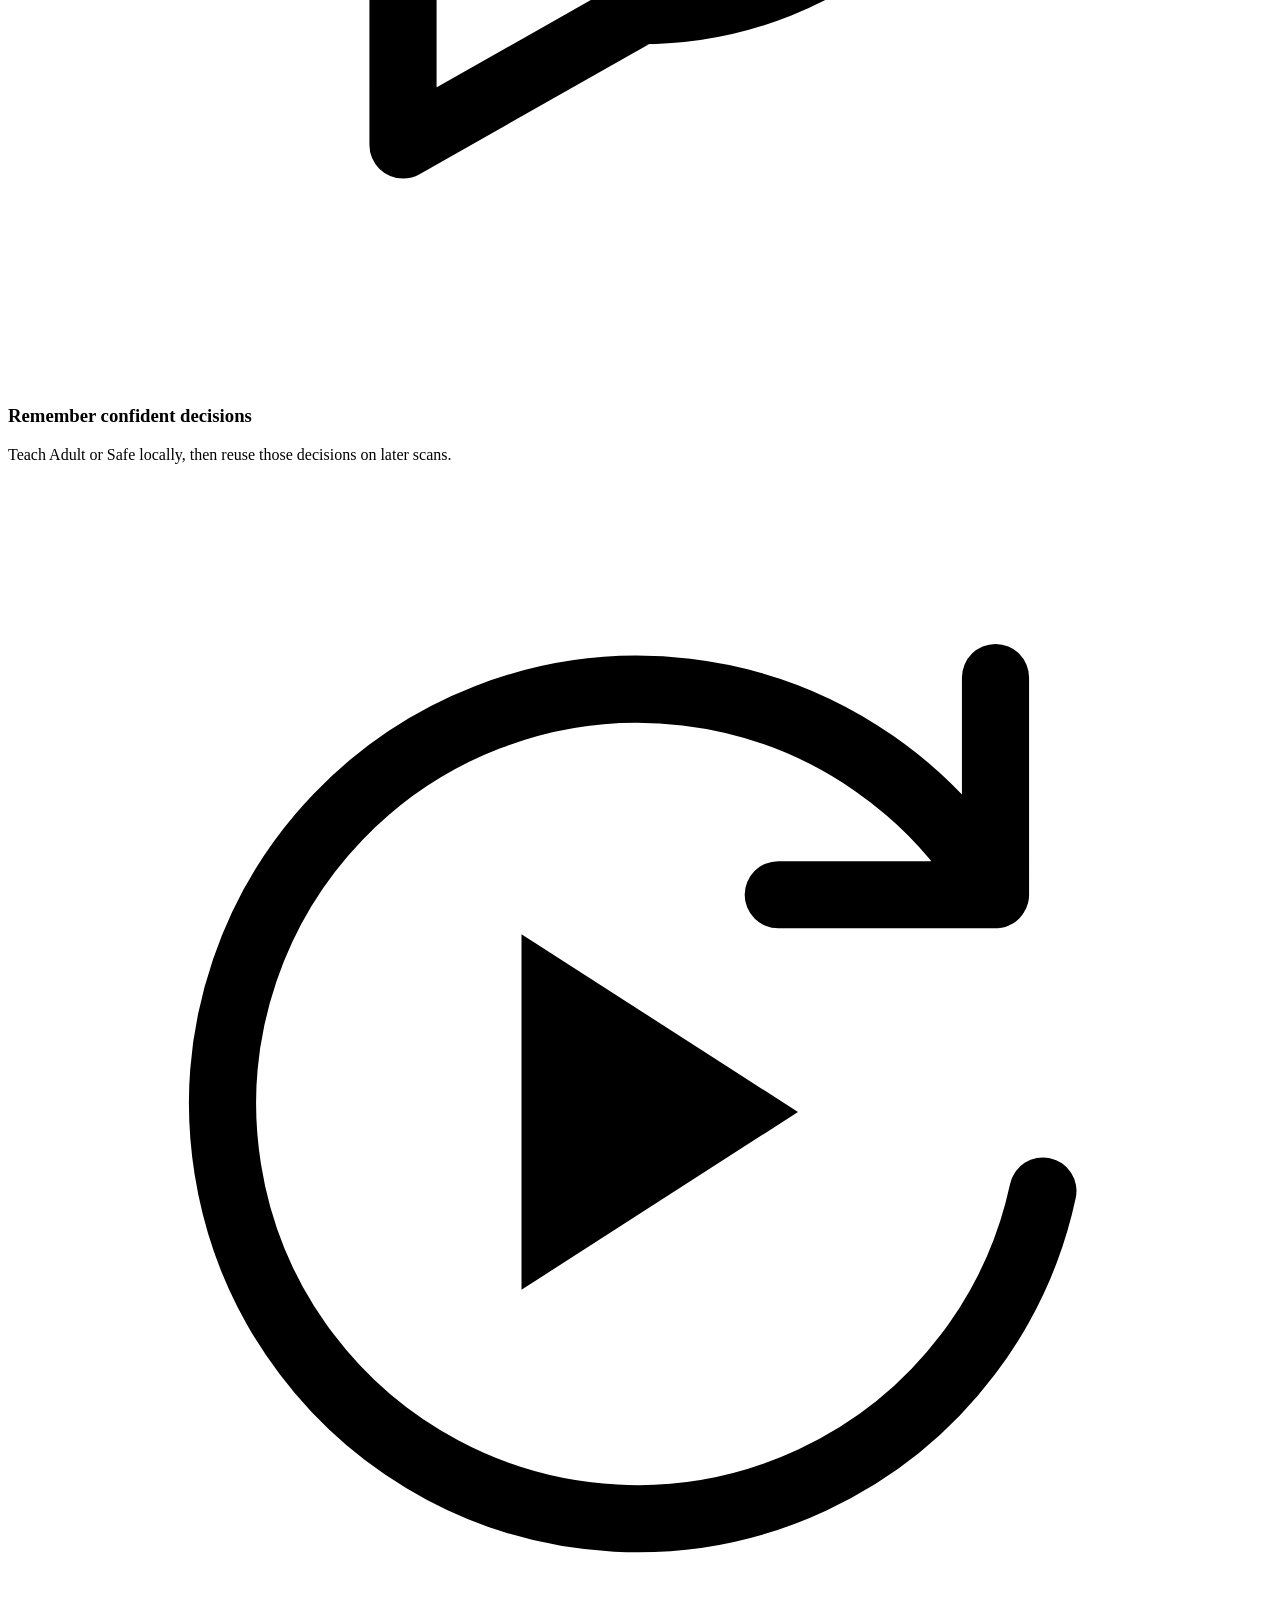
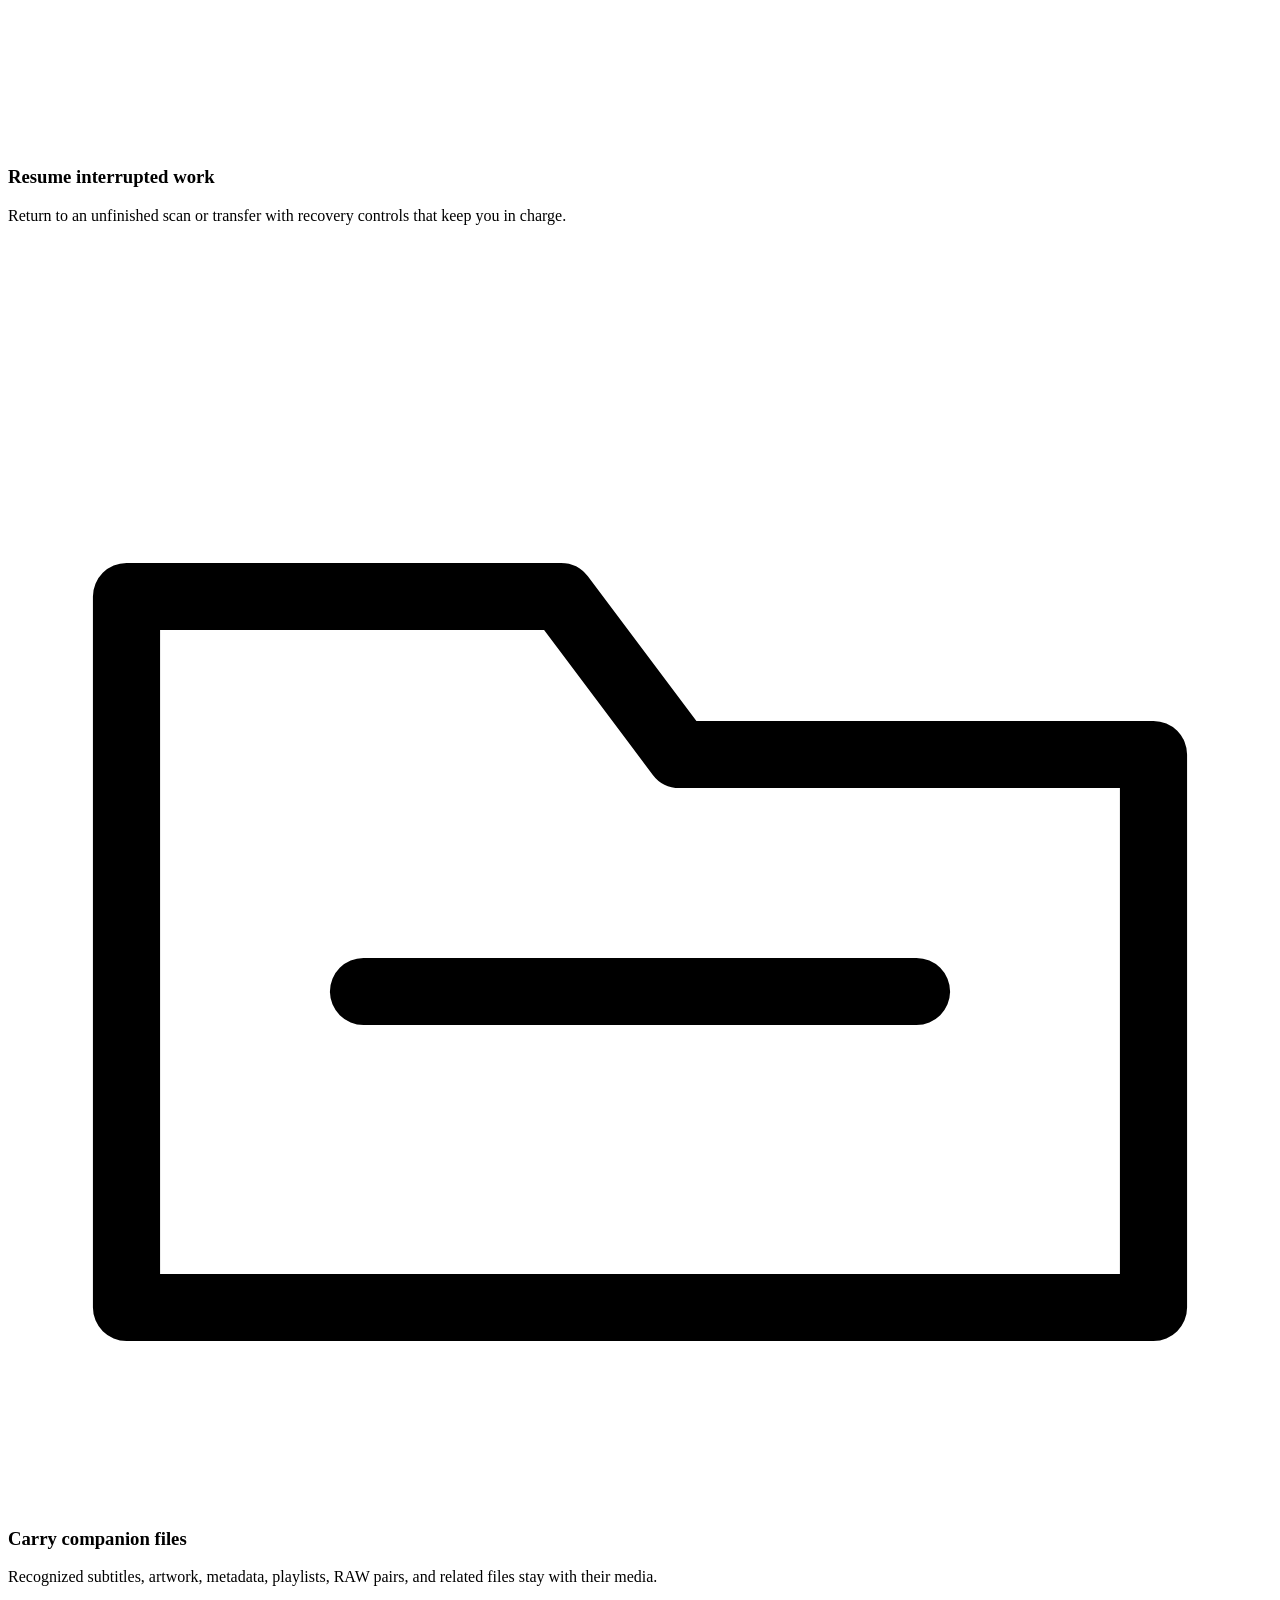
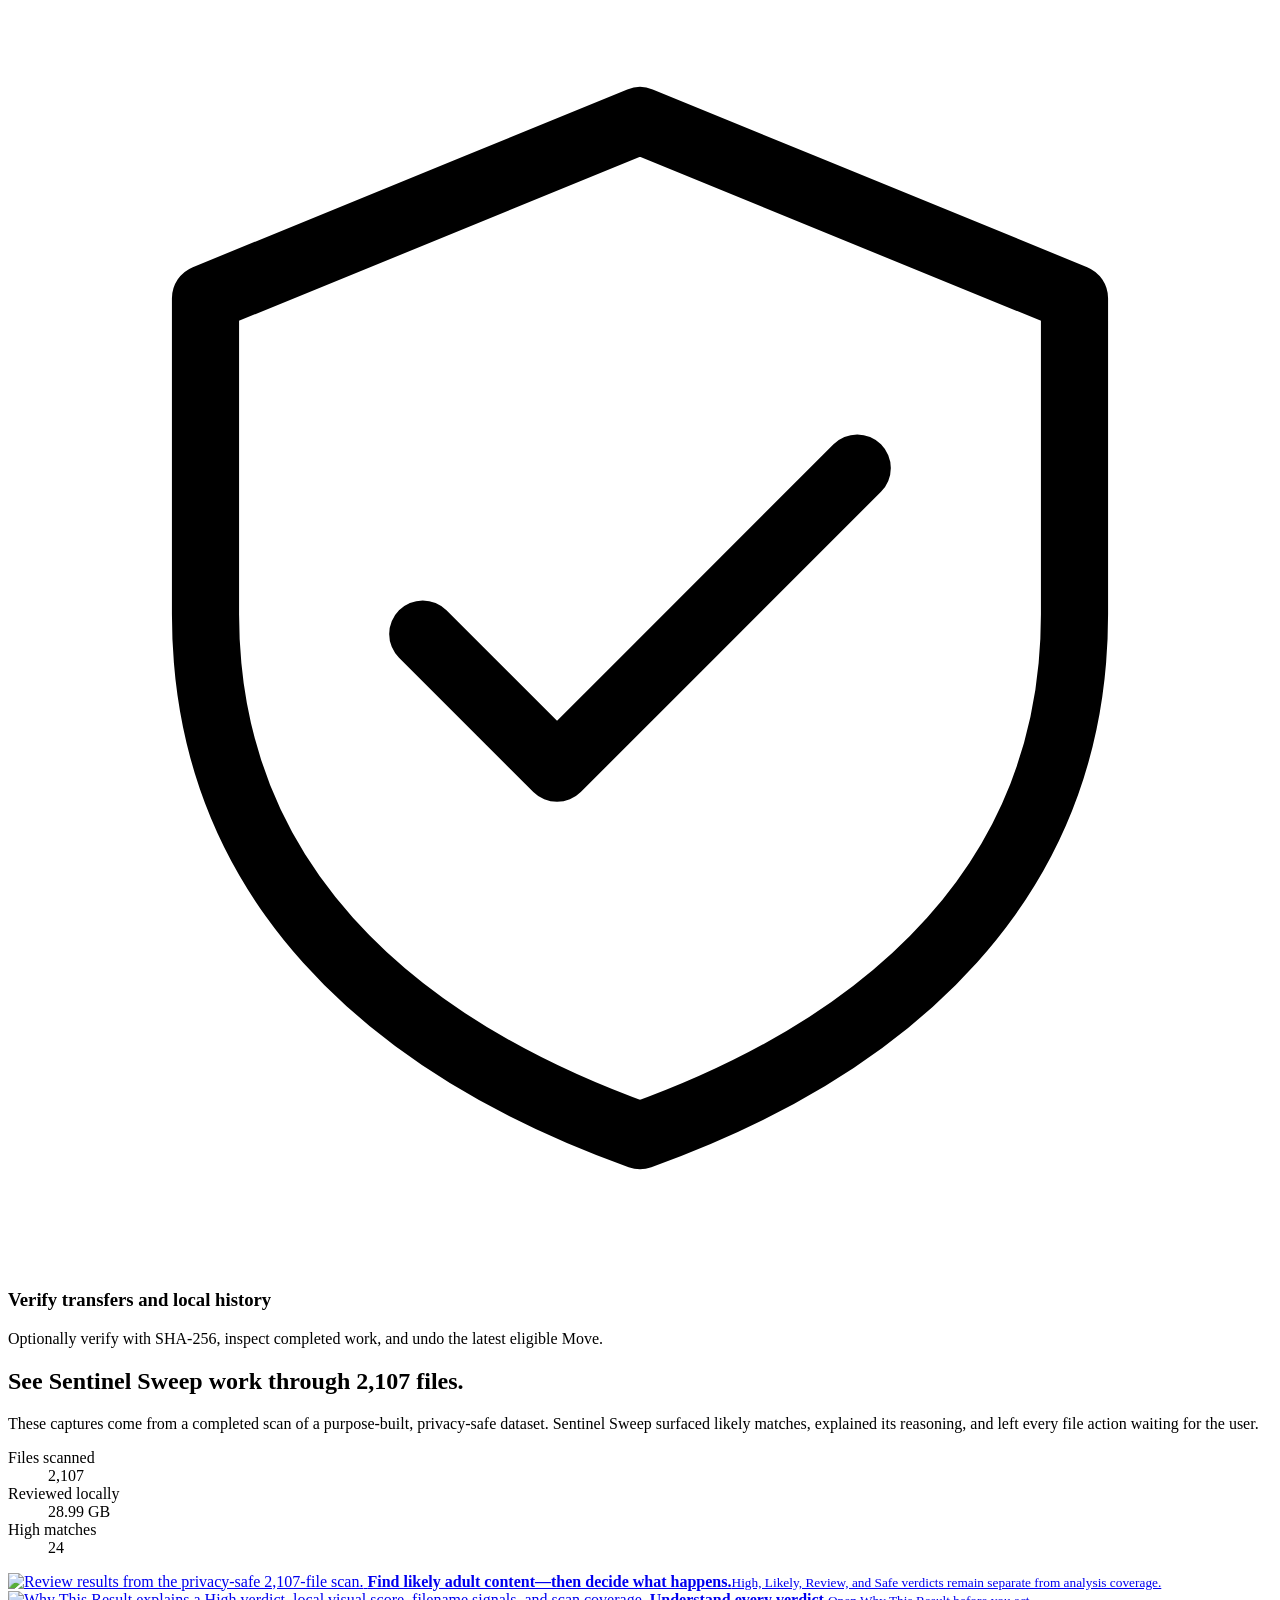
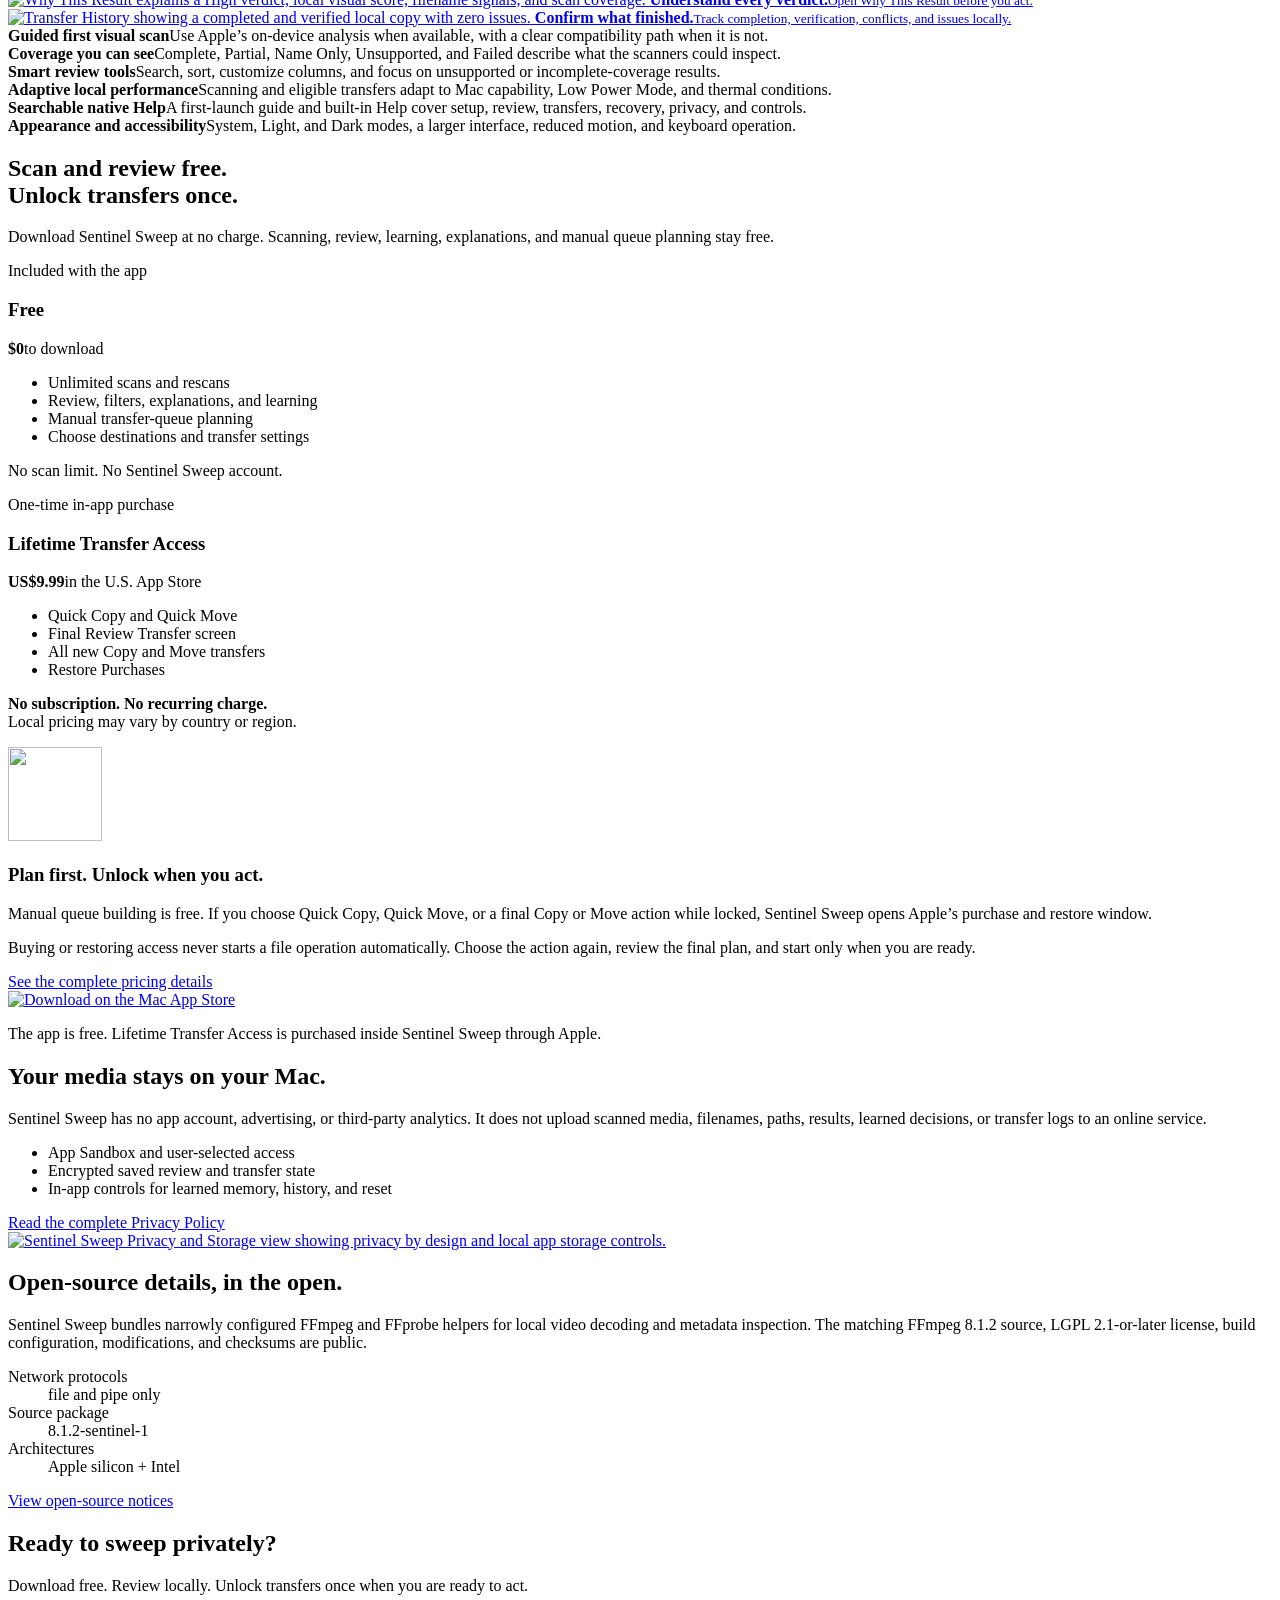
==== commit 3555579b: "Publish Sentinel Sweep launch site" ====
--- a/index.html
+++ b/index.html
@@ -3,20 +3,51 @@
 <head>
   <meta charset="utf-8">
   <meta name="viewport" content="width=device-width, initial-scale=1">
-  <title>Sentinel Sweep — Local media review for Mac</title>
-  <meta name="description" content="Looking for a private porn remover for Mac? Scan and review locally for free, then unlock Sentinel Sweep's Copy and Move tools with one purchase.">
-  <meta name="theme-color" content="#06101c">
-  <meta property="og:title" content="Sentinel Sweep">
-  <meta property="og:description" content="Scan and review likely adult content locally for free. A one-time purchase unlocks Sentinel Sweep's Copy and Move tools.">
+  <title>Sentinel Sweep — Private adult-content review for Mac</title>
+  <meta name="description" content="Looking for a private porn remover for Mac? Download Sentinel Sweep free to scan and review selected media locally, then unlock Copy and Move forever with one purchase.">
+  <meta name="theme-color" content="#050c16">
+  <link rel="canonical" href="https://niko2756.github.io/sentinel-sweep-site/">
+  <meta property="og:title" content="Sentinel Sweep — Private media review for Mac">
+  <meta property="og:description" content="Scan and review selected media locally for free. Unlock new Copy and Move transfers with one lifetime in-app purchase.">
   <meta property="og:type" content="website">
+  <meta property="og:url" content="https://niko2756.github.io/sentinel-sweep-site/">
+  <meta property="og:image" content="https://niko2756.github.io/sentinel-sweep-site/assets/launch-review.png">
+  <meta property="og:image:width" content="1440">
+  <meta property="og:image:height" content="900">
+  <meta name="twitter:card" content="summary_large_image">
+  <meta name="twitter:title" content="Sentinel Sweep — Private media review for Mac">
+  <meta name="twitter:description" content="Free local scanning and review. One lifetime unlock for new Copy and Move transfers.">
+  <meta name="twitter:image" content="https://niko2756.github.io/sentinel-sweep-site/assets/launch-review.png">
   <link rel="icon" href="/sentinel-sweep-site/assets/app-icon.png">
   <link rel="apple-touch-icon" href="/sentinel-sweep-site/assets/app-icon.png">
-  <link rel="stylesheet" href="/sentinel-sweep-site/assets/styles.css">
-  <script src="/sentinel-sweep-site/assets/site.js" defer></script>
+  <link rel="manifest" href="/sentinel-sweep-site/site.webmanifest">
+  <link rel="stylesheet" href="/sentinel-sweep-site/assets/styles.css?v=launch-20260721-motion">
+  <script type="application/ld+json">
+  {
+    "@context": "https://schema.org",
+    "@type": "SoftwareApplication",
+    "name": "Sentinel Sweep",
+    "applicationCategory": "UtilitiesApplication",
+    "operatingSystem": "macOS 14 or later",
+    "description": "A privacy-focused Mac utility for scanning selected folders, reviewing likely adult content locally, and deliberately copying or moving reviewed files.",
+    "downloadUrl": "https://apps.apple.com/app/id6790672917",
+    "offers": {
+      "@type": "Offer",
+      "price": "0",
+      "priceCurrency": "USD"
+    },
+    "author": {
+      "@type": "Person",
+      "name": "Niko Lim"
+    }
+  }
+  </script>
+  <script src="/sentinel-sweep-site/assets/site.js?v=launch-20260721-motion" defer></script>
 </head>
-<body class="home-page">
+<body class="home-page launch-page">
   <a class="skip-link" href="#main">Skip to main content</a>
-  <header class="site-header">
+
+  <header class="site-header launch-header">
     <div class="shell site-header__inner">
       <a class="brand" href="/sentinel-sweep-site/" aria-label="Sentinel Sweep home">
         <img src="/sentinel-sweep-site/assets/app-icon.png" alt="" width="42" height="42">
@@ -26,319 +57,308 @@
         <svg viewBox="0 0 24 24" aria-hidden="true"><path d="M4 7h16M4 12h16M4 17h16" fill="none" stroke="currentColor" stroke-width="1.8" stroke-linecap="round"/></svg>
       </button>
       <nav class="site-nav" id="site-navigation" aria-label="Main navigation" data-site-nav>
-        <a href="/sentinel-sweep-site/pricing/">Pricing</a>
+        <a href="#features">Features</a>
+        <a href="#how-it-works">How It Works</a>
+        <a href="#pricing">Pricing</a>
         <a href="/sentinel-sweep-site/support/">Support</a>
         <a href="/sentinel-sweep-site/privacy/">Privacy</a>
-        <a href="/sentinel-sweep-site/open-source/">Open Source</a>
-        <a class="button" href="mailto:SentinelSweepSupport@gmail.com?subject=Sentinel%20Sweep%20Beta%20Support">Beta Support</a>
+        <a class="button launch-download-button" href="https://apps.apple.com/app/id6790672917" aria-label="Download Sentinel Sweep free on the Mac App Store">Download free</a>
       </nav>
     </div>
   </header>
 
   <main id="main">
-    <section class="hero">
-      <div class="hero-signal-field" aria-hidden="true">
-        <span class="hero-signal hero-signal--one"></span>
-        <span class="hero-signal hero-signal--two"></span>
-        <span class="hero-signal hero-signal--three"></span>
-        <span class="hero-spark hero-spark--one"></span>
-        <span class="hero-spark hero-spark--two"></span>
-      </div>
-      <div class="shell hero__grid">
-        <div class="hero__copy">
-          <p class="hero__eyebrow"><span></span>Mac App Store access model</p>
-          <h1>Review sensitive media. Keep control on your Mac.</h1>
-          <p class="hero__lead">Looking for a private porn remover for Mac? Sentinel Sweep helps you scan selected files, folders, and drives, review likely adult content, and move or copy unwanted files under your control—without uploading your media. Scanning and review are free; moving or copying requires Transfer Access.</p>
-          <div class="hero__actions">
-            <a class="button button--primary" data-magnetic href="#pricing">See free vs. unlocked</a>
-            <a class="text-link" href="/sentinel-sweep-site/privacy/">Read the Privacy Policy</a>
+    <section class="launch-hero" aria-labelledby="launch-hero-title">
+      <div class="launch-hero__field" aria-hidden="true">
+        <span class="launch-orbit launch-orbit--one"></span>
+        <span class="launch-orbit launch-orbit--two"></span>
+        <span class="launch-orbit launch-orbit--three"></span>
+        <span class="launch-node launch-node--one"></span>
+        <span class="launch-node launch-node--two"></span>
+        <span class="launch-node launch-node--three"></span>
+      </div>
+      <div class="shell launch-hero__grid">
+        <div class="launch-hero__copy">
+          <h1 id="launch-hero-title">Find sensitive media.<br>Decide what happens next.</h1>
+          <p class="launch-hero__lead">Looking for a private porn remover for Mac? Sentinel Sweep helps you scan selected files, folders, and drives, review likely adult content, and copy or move unwanted files under your control—without uploading your media.</p>
+          <div class="launch-hero__actions">
+            <a class="app-store-badge" href="https://apps.apple.com/app/id6790672917" aria-label="Download Sentinel Sweep on the Mac App Store">
+              <img src="/sentinel-sweep-site/assets/download-on-the-mac-app-store.svg" alt="Download on the Mac App Store" width="156" height="40">
+            </a>
+            <a class="text-link launch-hero__secondary" href="#how-it-works">See how it works</a>
           </div>
-        </div>
-        <div class="app-stage">
-          <span class="app-stage__orbit app-stage__orbit--outer" aria-hidden="true"></span>
-          <span class="app-stage__orbit app-stage__orbit--inner" aria-hidden="true"></span>
-          <span class="app-stage__comet" aria-hidden="true"></span>
-          <figure class="app-frame">
-            <img src="/sentinel-sweep-site/assets/sentinel-sweep-app.png" alt="Sentinel Sweep on macOS, showing its Setup workspace with controls for choosing scan sources, quarantine and destination folders, and transfer options." width="2160" height="1544">
-            <figcaption>Sentinel Sweep running on macOS with fresh, empty local state.</figcaption>
+          <ul class="launch-trust" aria-label="Download details">
+            <li>
+              <svg viewBox="0 0 24 24" aria-hidden="true"><path d="M12 3v11m0 0 4-4m-4 4-4-4M4 18.5h16" fill="none" stroke="currentColor" stroke-width="1.6" stroke-linecap="round" stroke-linejoin="round"/></svg>
+              Free download
+            </li>
+            <li>
+              <svg viewBox="0 0 24 24" aria-hidden="true"><rect x="3.5" y="4.5" width="17" height="12" rx="1.8" fill="none" stroke="currentColor" stroke-width="1.6"/><path d="M8 20h8" fill="none" stroke="currentColor" stroke-width="1.6" stroke-linecap="round"/></svg>
+              macOS 14 or later
+            </li>
+            <li>
+              <svg viewBox="0 0 24 24" aria-hidden="true"><path d="m12 3 7.5 3v5.4c0 4.7-3.1 7.7-7.5 9.2-4.4-1.5-7.5-4.5-7.5-9.2V6zM8.6 12l2.1 2.1 4.8-4.8" fill="none" stroke="currentColor" stroke-width="1.6" stroke-linecap="round" stroke-linejoin="round"/></svg>
+              No subscription
+            </li>
+          </ul>
+        </div>
+
+        <div class="launch-hero__visual" aria-label="Sentinel Sweep active local scan">
+          <span class="launch-hero__halo" aria-hidden="true"></span>
+          <figure class="launch-device launch-device--full">
+            <div class="launch-device__viewport">
+              <img src="/sentinel-sweep-site/assets/hero-scan-workspace.jpg" alt="The complete Sentinel Sweep app window actively scanning a privacy-safe 2,107-file dataset, with live progress and local result categories visible." width="2160" height="1544">
+              <span class="launch-device__scan" aria-hidden="true"></span>
+            </div>
           </figure>
-        </div>
-      </div>
-    </section>
-
-    <section class="workflow" aria-labelledby="workflow-title">
-      <h2 id="workflow-title" hidden>How Sentinel Sweep works</h2>
-      <div class="shell workflow__stage">
-        <div class="workflow__track" aria-hidden="true"><span></span></div>
-        <div class="workflow__grid">
-        <div class="workflow__item">
-          <span class="workflow__number" aria-hidden="true">1</span>
+          <div class="launch-scan-rail" aria-hidden="true">
+            <span class="launch-scan-rail__pulse"></span>
+            <span class="launch-scan-rail__live"><i></i> Scanning locally</span>
+            <span>Choose</span>
+            <span>Analyze</span>
+            <span>Review</span>
+          </div>
+          <p class="launch-device__caption">Choose a source, start a local scan, and see each scan system report its status.</p>
+        </div>
+      </div>
+    </section>
+
+    <section class="launch-principles" aria-labelledby="principles-title">
+      <div class="shell">
+        <h2 id="principles-title">Private. On-device. Under your control.</h2>
+        <div class="launch-principles__grid">
+          <article>
+            <span class="launch-principles__icon" aria-hidden="true">
+              <svg viewBox="0 0 32 32"><path d="M8 14V9a8 8 0 0 1 16 0v5M6 14h20v15H6z" fill="none" stroke="currentColor" stroke-width="1.7" stroke-linejoin="round"/></svg>
+            </span>
+            <h3>You choose access</h3>
+            <p>Select only the files, folders, and removable volumes you want Sentinel Sweep to review.</p>
+          </article>
+          <article>
+            <span class="launch-principles__icon" aria-hidden="true">
+              <svg viewBox="0 0 32 32"><path d="M5 6h22v16H5zM10 27h12M10 14h4l2-4 3 8 2-4h3" fill="none" stroke="currentColor" stroke-width="1.7" stroke-linecap="round" stroke-linejoin="round"/></svg>
+            </span>
+            <h3>Analysis stays local</h3>
+            <p>Supported images and sampled video frames are analyzed on your Mac. Your scan is not uploaded to us.</p>
+          </article>
+          <article>
+            <span class="launch-principles__icon" aria-hidden="true">
+              <svg viewBox="0 0 32 32"><path d="m16 3 11 4.5v8c0 6.7-4.6 10.9-11 13.2C9.6 26.4 5 22.2 5 15.5v-8zM10.5 16l3.4 3.4 7.6-7.6" fill="none" stroke="currentColor" stroke-width="1.7" stroke-linecap="round" stroke-linejoin="round"/></svg>
+            </span>
+            <h3>Nothing changes by surprise</h3>
+            <p>Review the evidence, choose Copy or Move, and confirm the final plan before a transfer starts.</p>
+          </article>
+        </div>
+      </div>
+    </section>
+
+    <section class="launch-workflow" id="how-it-works" aria-labelledby="workflow-title">
+      <div class="shell">
+        <div class="launch-section-intro">
+          <h2 id="workflow-title">A cleanup workflow you can inspect before it acts.</h2>
+          <p>Choose what Sentinel Sweep can access. Review the evidence locally. Build a transfer plan only when you are ready.</p>
+        </div>
+
+        <ol class="launch-workflow__steps">
+          <li>
+            <span>01</span>
+            <h3>Choose</h3>
+            <p>Select files, folders, or removable volumes through macOS.</p>
+          </li>
+          <li>
+            <span>02</span>
+            <h3>Review</h3>
+            <p>Filter likely matches, open Why This Result, and make the final decision yourself.</p>
+          </li>
+          <li>
+            <span>03</span>
+            <h3>Transfer</h3>
+            <p>Choose Copy or Move, destinations, conflicts, routing, and verification before files change.</p>
+          </li>
+        </ol>
+
+        <div class="launch-workflow__screens">
+          <a href="/sentinel-sweep-site/assets/launch-choose.png" aria-label="Open the full-size Choose screenshot">
+            <img src="/sentinel-sweep-site/assets/launch-choose.png" alt="Sentinel Sweep Setup screen for choosing scan sources, quarantine, destination, and transfer options." width="1440" height="900" loading="lazy" decoding="async">
+          </a>
+          <a href="/sentinel-sweep-site/assets/launch-review.png" aria-label="Open the full-size Review screenshot">
+            <img src="/sentinel-sweep-site/assets/launch-review.png" alt="Sentinel Sweep Review screen showing local scan result counts and selected High results." width="1440" height="900" loading="lazy" decoding="async">
+          </a>
+          <a href="/sentinel-sweep-site/assets/launch-transfer.png" aria-label="Open the full-size Transfer screenshot">
+            <img src="/sentinel-sweep-site/assets/launch-transfer.png" alt="Sentinel Sweep Transfer screen for building a queue and choosing Copy or Move settings." width="1440" height="900" loading="lazy" decoding="async">
+          </a>
+        </div>
+
+        <div class="launch-feature-strip" aria-label="Current Sentinel Sweep workflow features">
+          <article>
+            <svg viewBox="0 0 32 32" aria-hidden="true"><path d="M16 4c-5 0-9 3.8-9 8.6 0 2.7 1.2 4.6 3 6.2V26l6-3.4c5 0 9-3.8 9-8.6S21 4 16 4Zm-4 9h8m-6 4h4" fill="none" stroke="currentColor" stroke-width="1.7" stroke-linecap="round" stroke-linejoin="round"/></svg>
+            <div><h3>Remember confident decisions</h3><p>Teach Adult or Safe locally, then reuse those decisions on later scans.</p></div>
+          </article>
+          <article>
+            <svg viewBox="0 0 32 32" aria-hidden="true">
+              <path d="M25 10.5A10.5 10.5 0 1 0 26.2 18M25 5v5.5h-5.5" fill="none" stroke="currentColor" stroke-width="1.7" stroke-linecap="round" stroke-linejoin="round"/>
+              <path d="m13 11.5 7 4.5-7 4.5z" fill="currentColor"/>
+            </svg>
+            <div><h3>Resume interrupted work</h3><p>Return to an unfinished scan or transfer with recovery controls that keep you in charge.</p></div>
+          </article>
+          <article>
+            <svg viewBox="0 0 32 32" aria-hidden="true"><path d="M3 9h11l3 4h12v14H3zM9 19h14" fill="none" stroke="currentColor" stroke-width="1.7" stroke-linecap="round" stroke-linejoin="round"/></svg>
+            <div><h3>Carry companion files</h3><p>Recognized subtitles, artwork, metadata, playlists, RAW pairs, and related files stay with their media.</p></div>
+          </article>
+          <article>
+            <svg viewBox="0 0 32 32" aria-hidden="true"><path d="m16 3 11 4.5v8c0 6.7-4.6 10.9-11 13.2C9.6 26.4 5 22.2 5 15.5v-8zM10.5 16l3.4 3.4 7.6-7.6" fill="none" stroke="currentColor" stroke-width="1.7" stroke-linecap="round" stroke-linejoin="round"/></svg>
+            <div><h3>Verify transfers and local history</h3><p>Optionally verify with SHA-256, inspect completed work, and undo the latest eligible Move.</p></div>
+          </article>
+        </div>
+      </div>
+    </section>
+
+    <section class="launch-proof" id="features" aria-labelledby="proof-title">
+      <div class="shell">
+        <div class="launch-proof__intro">
           <div>
-            <h2>Choose</h2>
-            <p>Select the files, folders, or removable volumes you want to scan.</p>
+            <h2 id="proof-title">See Sentinel Sweep work through 2,107 files.</h2>
+            <p>These captures come from a completed scan of a purpose-built, privacy-safe dataset. Sentinel Sweep surfaced likely matches, explained its reasoning, and left every file action waiting for the user.</p>
           </div>
-        </div>
-        <div class="workflow__item">
-          <span class="workflow__number" aria-hidden="true">2</span>
-          <div>
-            <h2>Review</h2>
-            <p>Inspect local classifications and make the final decision yourself.</p>
+          <dl class="launch-proof__stats" aria-label="Privacy-safe scan summary">
+            <div><dt>Files scanned</dt><dd>2,107</dd></div>
+            <div><dt>Reviewed locally</dt><dd>28.99 GB</dd></div>
+            <div><dt>High matches</dt><dd>24</dd></div>
+          </dl>
+        </div>
+
+        <div class="launch-proof__gallery">
+          <a class="launch-proof__feature" href="/sentinel-sweep-site/assets/launch-review.png" aria-label="Open the full-size Review screenshot">
+            <img src="/sentinel-sweep-site/assets/launch-review.png" alt="Review results from the privacy-safe 2,107-file scan." width="1440" height="900" loading="lazy" decoding="async">
+            <span><strong>Find likely adult content—then decide what happens.</strong><small>High, Likely, Review, and Safe verdicts remain separate from analysis coverage.</small></span>
+          </a>
+          <div class="launch-proof__rail">
+            <a href="/sentinel-sweep-site/assets/launch-explain.png" aria-label="Open the full-size Why This Result screenshot">
+              <img src="/sentinel-sweep-site/assets/launch-explain.png" alt="Why This Result explains a High verdict, local visual score, filename signals, and scan coverage." width="1440" height="900" loading="lazy" decoding="async">
+              <span><strong>Understand every verdict.</strong><small>Open Why This Result before you act.</small></span>
+            </a>
+            <a href="/sentinel-sweep-site/assets/launch-history.png" aria-label="Open the full-size Transfer History screenshot">
+              <img src="/sentinel-sweep-site/assets/launch-history.png" alt="Transfer History showing a completed and verified local copy with zero issues." width="1440" height="900" loading="lazy" decoding="async">
+              <span><strong>Confirm what finished.</strong><small>Track completion, verification, conflicts, and issues locally.</small></span>
+            </a>
           </div>
         </div>
-        <div class="workflow__item">
-          <span class="workflow__number" aria-hidden="true">3</span>
-          <div>
-            <h2>Transfer</h2>
-            <p>One purchase unlocks Quick Copy, Quick Move, final transfer review, and new Copy or Move operations.</p>
-          </div>
-        </div>
-        </div>
-      </div>
-    </section>
-
-    <section class="home-section home-section--tour" aria-labelledby="tour-title">
-      <div class="tour-field" aria-hidden="true">
-        <span class="tour-field__beam"></span>
-        <span class="tour-field__orb tour-field__orb--one"></span>
-        <span class="tour-field__orb tour-field__orb--two"></span>
-      </div>
-      <div class="shell tour-stage">
-        <div class="tour-intro">
-          <div>
-            <p class="section-kicker">
-              <svg viewBox="0 0 24 24" aria-hidden="true"><path d="M4 5.5h16v13H4zM7 9h4M7 12h7M7 15h10" fill="none" stroke="currentColor" stroke-width="1.6" stroke-linecap="round" stroke-linejoin="round"/></svg>
-              Real app captures
-            </p>
-            <h2 id="tour-title">See Sentinel Sweep work through 2,107 files.</h2>
-            <p class="home-section__lead">These screenshots come from a completed local scan of a purpose-built, privacy-safe dataset. Across 2,107 files, Sentinel Sweep surfaced 24 High matches, explained the evidence, and kept every file action waiting for the user.</p>
-          </div>
-          <div class="tour-proof" aria-label="Clean dataset scan summary">
-            <span><strong>2,107</strong> files scanned</span>
-            <span><strong>28.99 GB</strong> reviewed locally</span>
-            <span><strong>24</strong> High matches</span>
-          </div>
-        </div>
-
-        <div class="tour-grid">
-          <a class="tour-card tour-card--review" href="/sentinel-sweep-site/assets/screenshot-review-results.png" aria-label="Open the full-size Review results screenshot">
-            <span class="tour-card__visual">
-              <img src="/sentinel-sweep-site/assets/screenshot-review-results.png" alt="Sentinel Sweep Review results showing 24 High, 16 Likely, 96 Review, and 1,971 Safe files from a 2,107-file local scan." width="1440" height="900" loading="lazy" decoding="async">
-            </span>
-            <span class="tour-card__meta">
-              <span class="tour-card__step">01 · Review</span>
-              <strong>Surface the strongest matches first.</strong>
-              <span>Filter the real scan results, select what matters, and leave the final decision with the person at the Mac.</span>
-              <span class="tour-card__open">View full size <span aria-hidden="true">↗</span></span>
-            </span>
-          </a>
-
-          <a class="tour-card tour-card--explain" href="/sentinel-sweep-site/assets/screenshot-why-result.png" aria-label="Open the full-size Why This Result screenshot">
-            <span class="tour-card__visual">
-              <img src="/sentinel-sweep-site/assets/screenshot-why-result.png" alt="Sentinel Sweep Why This Result view explaining a High verdict with a 90 percent on-device visual score and complete coverage." width="1440" height="900" loading="lazy" decoding="async">
-            </span>
-            <span class="tour-card__meta">
-              <span class="tour-card__step">02 · Understand</span>
-              <strong>See the evidence behind a verdict.</strong>
-              <span>Inspect the on-device visual score, filename signals, remembered decisions, and analysis coverage together.</span>
-              <span class="tour-card__open">View full size <span aria-hidden="true">↗</span></span>
-            </span>
-          </a>
-
-          <a class="tour-card tour-card--transfer" href="/sentinel-sweep-site/assets/screenshot-transfer-plan.png" aria-label="Open the full-size transfer-planning screenshot">
-            <span class="tour-card__visual">
-              <img src="/sentinel-sweep-site/assets/screenshot-transfer-plan.png" alt="Sentinel Sweep Transfers workspace showing 24 selected High results, Copy mode, destination routing, conflict handling, and verification controls." width="1440" height="900" loading="lazy" decoding="async">
-            </span>
-            <span class="tour-card__meta">
-              <span class="tour-card__step">03 · Prepare</span>
-              <strong>Plan the file action before it starts.</strong>
-              <span>Review Copy or Move, destination, conflicts, folder structure, and verification before building the queue.</span>
-              <span class="tour-card__open">View full size <span aria-hidden="true">↗</span></span>
-            </span>
-          </a>
-
-          <a class="tour-card tour-card--summary" href="/sentinel-sweep-site/assets/screenshot-scan-summary.png" aria-label="Open the full-size scan completion summary screenshot">
-            <span class="tour-card__visual">
-              <img src="/sentinel-sweep-site/assets/screenshot-scan-summary.png" alt="Sentinel Sweep Scan Completion Summary showing 2,107 files, 28.99 GB, verdict totals, and local analysis coverage." width="1440" height="900" loading="lazy" decoding="async">
-            </span>
-            <span class="tour-card__meta">
-              <span class="tour-card__step">04 · Summarize</span>
-              <strong>Finish with the complete local picture.</strong>
-              <span>Check verdict totals, coverage, duration, and next steps without uploading the selected media.</span>
-              <span class="tour-card__open">View full size <span aria-hidden="true">↗</span></span>
-            </span>
-          </a>
-        </div>
-      </div>
-    </section>
-
-    <section class="home-section home-section--pricing" id="pricing" aria-labelledby="pricing-title">
-      <div class="pricing-field" aria-hidden="true">
-        <span class="pricing-field__ring pricing-field__ring--one"></span>
-        <span class="pricing-field__ring pricing-field__ring--two"></span>
-        <span class="pricing-field__pulse"></span>
-      </div>
-      <div class="shell pricing-stage">
-        <div class="pricing-intro">
-          <p class="section-kicker">
-            <svg viewBox="0 0 24 24" aria-hidden="true"><path d="M5 6.5h14v11H5zM8 10h8M8 14h5" fill="none" stroke="currentColor" stroke-width="1.6" stroke-linecap="round" stroke-linejoin="round"/></svg>
-            Simple pricing
-          </p>
-          <h2 id="pricing-title">Free to scan. One-time unlock for transfers.</h2>
-          <p class="home-section__lead">Sentinel Sweep is free to download. Scan, review, and prepare a transfer queue for free. A one-time Transfer Access purchase unlocks Quick Copy, Quick Move, the final transfer review, and all new Copy and Move transfers.</p>
-          <div class="pricing-safety">
-            <span class="pricing-safety__icon" aria-hidden="true">
-              <svg viewBox="0 0 28 28"><path d="M14 3.5 23 7v6.5c0 5.6-3.7 9.1-9 11-5.3-1.9-9-5.4-9-11V7zM9.5 14l2.8 2.8 6.2-6.2" fill="none" stroke="currentColor" stroke-width="1.7" stroke-linecap="round" stroke-linejoin="round"/></svg>
-            </span>
-            <p><strong>Safety controls stay available.</strong> Pause, cancel, interrupted-transfer recovery, and eligible Undo remain available for transfers already underway. Purchasing access never starts a file operation automatically.</p>
-          </div>
-        </div>
-
-        <div class="pricing-grid" aria-label="Sentinel Sweep pricing comparison">
-          <article class="pricing-card pricing-card--free">
-            <div class="pricing-card__topline">
-              <span class="pricing-card__label">Core tools</span>
-              <span class="pricing-card__status">Included</span>
-            </div>
-            <h3>Scan &amp; Review</h3>
-            <p class="pricing-card__price"><strong>$0</strong><span>Free</span></p>
-            <ul class="pricing-features">
-              <li>Unlimited scanning and rescanning</li>
+
+        <div class="launch-capabilities" aria-label="More Sentinel Sweep features">
+          <div><strong>Guided first visual scan</strong><span>Use Apple’s on-device analysis when available, with a clear compatibility path when it is not.</span></div>
+          <div><strong>Coverage you can see</strong><span>Complete, Partial, Name Only, Unsupported, and Failed describe what the scanners could inspect.</span></div>
+          <div><strong>Smart review tools</strong><span>Search, sort, customize columns, and focus on unsupported or incomplete-coverage results.</span></div>
+          <div><strong>Adaptive local performance</strong><span>Scanning and eligible transfers adapt to Mac capability, Low Power Mode, and thermal conditions.</span></div>
+          <div><strong>Searchable native Help</strong><span>A first-launch guide and built-in Help cover setup, review, transfers, recovery, privacy, and controls.</span></div>
+          <div><strong>Appearance and accessibility</strong><span>System, Light, and Dark modes, a larger interface, reduced motion, and keyboard operation.</span></div>
+        </div>
+      </div>
+    </section>
+
+    <section class="launch-pricing" id="pricing" aria-labelledby="pricing-title">
+      <div class="launch-pricing__field" aria-hidden="true"><span></span><span></span></div>
+      <div class="shell">
+        <div class="launch-section-intro launch-section-intro--pricing">
+          <h2 id="pricing-title">Scan and review free.<br>Unlock transfers once.</h2>
+          <p>Download Sentinel Sweep at no charge. Scanning, review, learning, explanations, and manual queue planning stay free.</p>
+        </div>
+
+        <div class="launch-pricing__grid" aria-label="Sentinel Sweep pricing">
+          <article class="launch-price launch-price--free">
+            <span class="launch-price__label">Included with the app</span>
+            <h3>Free</h3>
+            <p class="launch-price__amount"><strong>$0</strong><span>to download</span></p>
+            <ul>
+              <li>Unlimited scans and rescans</li>
               <li>Review, filters, explanations, and learning</li>
-              <li>Manually build and organize transfer queues</li>
-              <li>Choose destinations and transfer options</li>
-              <li>View Help and existing transfer history</li>
+              <li>Manual transfer-queue planning</li>
+              <li>Choose destinations and transfer settings</li>
             </ul>
-            <p class="pricing-card__foot">No scan limit. No Sentinel Sweep account.</p>
-          </article>
-
-          <article class="pricing-card pricing-card--unlock">
-            <div class="pricing-card__beam" aria-hidden="true"><span></span></div>
-            <div class="pricing-card__topline">
-              <span class="pricing-card__label">Transfer Access</span>
-              <span class="pricing-card__status pricing-card__status--accent">One-time purchase</span>
-            </div>
-            <h3>Copy &amp; Move</h3>
-            <p class="pricing-card__price"><strong>$9.99</strong><span>Target U.S. base price</span></p>
-            <ul class="pricing-features">
-              <li>Use Quick Copy and Quick Move</li>
-              <li>Open the final Review Transfer screen</li>
-              <li>Start new Copy transfers</li>
-              <li>Start new Move transfers</li>
-              <li>Run routed and verified transfers</li>
+            <p class="launch-price__foot">No scan limit. No Sentinel Sweep account.</p>
+          </article>
+
+          <article class="launch-price launch-price--lifetime">
+            <span class="launch-price__beam" aria-hidden="true"></span>
+            <span class="launch-price__label">One-time in-app purchase</span>
+            <h3>Lifetime Transfer Access</h3>
+            <p class="launch-price__amount"><strong>US$9.99</strong><span>in the U.S. App Store</span></p>
+            <ul>
+              <li>Quick Copy and Quick Move</li>
+              <li>Final Review Transfer screen</li>
+              <li>All new Copy and Move transfers</li>
+              <li>Restore Purchases</li>
             </ul>
-            <p class="pricing-card__foot"><strong>No subscription.</strong> Apple shows the final price for your storefront, and an eligible purchase can be restored.</p>
-          </article>
-        </div>
-      </div>
-      <div class="shell pricing-disclosure">
-        <span>TestFlight status</span>
-        <p>Transfer Access uses Apple StoreKit. In StoreKit-enabled TestFlight builds, purchases use Apple's sandbox: testers are not charged, and test purchases do not carry over to the production Mac App Store version.</p>
-        <a href="/sentinel-sweep-site/support/#purchases">Purchase and beta help</a>
-      </div>
-    </section>
-
-    <section class="home-section home-section--ink">
-      <div class="shell section-grid privacy-stage">
-        <div class="privacy-copy">
-          <p class="section-kicker">
-            <svg viewBox="0 0 24 24" aria-hidden="true"><path d="M4 7.5h6l2 2H20v9.5H4zM4 7.5V5h6l2 2h8v2.5" fill="none" stroke="currentColor" stroke-width="1.6" stroke-linejoin="round"/></svg>
-            Privacy by design
-          </p>
-          <h2>Your files stay under your control.</h2>
-          <p class="home-section__lead">The app reads the files and folders you choose so it can classify media, organize a review, and—when Transfer Access is active—carry out the file actions you request.</p>
-          <div class="local-boundary" aria-hidden="true">
-            <span class="local-boundary__ring local-boundary__ring--outer"></span>
-            <span class="local-boundary__ring local-boundary__ring--inner"></span>
-            <span class="local-boundary__scan"></span>
-            <span class="local-boundary__core"><img src="/sentinel-sweep-site/assets/app-icon.png" alt="" width="108" height="108"></span>
-            <span class="orbit-glyph orbit-glyph--folder">
-              <svg viewBox="0 0 32 32"><path d="M3.5 9.5h10l2.7 3H28v12H3.5z" fill="none" stroke="currentColor" stroke-width="1.5" stroke-linejoin="round"/></svg>
-            </span>
-            <span class="orbit-glyph orbit-glyph--image">
-              <svg viewBox="0 0 32 32"><rect x="5" y="5" width="22" height="22" rx="3" fill="none" stroke="currentColor" stroke-width="1.5"/><path d="m8.5 23 6-6 4 4 2.5-2.5L25 23M21 11.5h.01" fill="none" stroke="currentColor" stroke-width="1.5" stroke-linecap="round" stroke-linejoin="round"/></svg>
-            </span>
-            <span class="orbit-glyph orbit-glyph--video">
-              <svg viewBox="0 0 32 32"><rect x="5" y="6" width="22" height="20" rx="3" fill="none" stroke="currentColor" stroke-width="1.5"/><path d="m14 12 7 4-7 4z" fill="none" stroke="currentColor" stroke-width="1.5" stroke-linejoin="round"/></svg>
-            </span>
-            <span class="orbit-glyph orbit-glyph--file">
-              <svg viewBox="0 0 32 32"><path d="M8 3.5h10l6 6V28H8zM18 3.5v6h6M12 16h8M12 21h8" fill="none" stroke="currentColor" stroke-width="1.5" stroke-linejoin="round" stroke-linecap="round"/></svg>
-            </span>
-          </div>
-        </div>
-        <div class="privacy-verification">
-          <ul class="fact-list">
-            <li>No Sentinel Sweep account is required. Optional App Store purchases use your separate Apple Account.</li>
-            <li>No advertising or third-party analytics SDKs are included.</li>
-            <li>No app feature uploads your scanned media, filenames, file paths, scan results, learned decisions, or transfer logs to an online service.</li>
-            <li>Saved scan and transfer state remains on your Mac and can be removed with in-app controls.</li>
+            <p class="launch-price__foot"><strong>No subscription. No recurring charge.</strong><br>Local pricing may vary by country or region.</p>
+          </article>
+
+          <aside class="launch-price__explain">
+            <img src="/sentinel-sweep-site/assets/app-icon.png" alt="" width="94" height="94">
+            <h3>Plan first. Unlock when you act.</h3>
+            <p>Manual queue building is free. If you choose Quick Copy, Quick Move, or a final Copy or Move action while locked, Sentinel Sweep opens Apple’s purchase and restore window.</p>
+            <p>Buying or restoring access never starts a file operation automatically. Choose the action again, review the final plan, and start only when you are ready.</p>
+            <a class="text-link" href="/sentinel-sweep-site/pricing/">See the complete pricing details</a>
+          </aside>
+        </div>
+
+        <div class="launch-pricing__download">
+          <a class="app-store-badge" href="https://apps.apple.com/app/id6790672917" aria-label="Download Sentinel Sweep on the Mac App Store">
+            <img src="/sentinel-sweep-site/assets/download-on-the-mac-app-store.svg" alt="Download on the Mac App Store" width="156" height="40" loading="lazy">
+          </a>
+          <p>The app is free. Lifetime Transfer Access is purchased inside Sentinel Sweep through Apple.</p>
+        </div>
+      </div>
+    </section>
+
+    <section class="launch-privacy" aria-labelledby="privacy-title">
+      <div class="shell launch-privacy__grid">
+        <div class="launch-privacy__copy">
+          <h2 id="privacy-title">Your media stays on your Mac.</h2>
+          <p>Sentinel Sweep has no app account, advertising, or third-party analytics. It does not upload scanned media, filenames, paths, results, learned decisions, or transfer logs to an online service.</p>
+          <ul>
+            <li>App Sandbox and user-selected access</li>
+            <li>Encrypted saved review and transfer state</li>
+            <li>In-app controls for learned memory, history, and reset</li>
           </ul>
-          <p class="service-note">This public website and the support mailbox are separate services. GitHub may process basic visitor logs for Pages, and Google processes messages you choose to email. Neither service participates in Sentinel Sweep's in-app scanning.</p>
-          <a class="text-link" href="/sentinel-sweep-site/privacy/">See exactly what the app processes</a>
-        </div>
-      </div>
-    </section>
-
-    <section class="home-section home-section--deeper">
-      <div class="shell section-grid source-stage">
-        <div class="source-intro">
-          <p class="section-kicker">
-            <svg viewBox="0 0 24 24" aria-hidden="true"><path d="m8 7-5 5 5 5m8-10 5 5-5 5m-3-13-2 16" fill="none" stroke="currentColor" stroke-width="1.6" stroke-linecap="round" stroke-linejoin="round"/></svg>
-            Verifiable notices
-          </p>
-          <h2>Open-source details, in the open.</h2>
-          <p class="home-section__lead">Sentinel Sweep bundles narrowly configured FFmpeg and FFprobe command-line helpers for local video decoding and metadata inspection. The matching source and build records are available here.</p>
-          <a class="button" data-magnetic href="/sentinel-sweep-site/open-source/">View all open-source notices</a>
-        </div>
-        <div class="source-console">
-          <div class="source-console__trace" aria-hidden="true"><span></span></div>
-          <div class="source-ledger" aria-label="FFmpeg release summary">
-            <div class="source-ledger__row">
-              <strong>FFmpeg release</strong>
-              <span>8.1.2</span>
-              <svg viewBox="0 0 20 20" aria-hidden="true"><path d="m7 4 6 6-6 6" fill="none" stroke="currentColor" stroke-width="1.4" stroke-linecap="round" stroke-linejoin="round"/></svg>
-            </div>
-            <div class="source-ledger__row">
-              <strong>License</strong>
-              <span>LGPL version 2.1 or later</span>
-              <svg viewBox="0 0 20 20" aria-hidden="true"><path d="m7 4 6 6-6 6" fill="none" stroke="currentColor" stroke-width="1.4" stroke-linecap="round" stroke-linejoin="round"/></svg>
-            </div>
-            <div class="source-ledger__row">
-              <strong>Network support</strong>
-              <span>Disabled in the bundled build</span>
-              <svg viewBox="0 0 20 20" aria-hidden="true"><path d="m7 4 6 6-6 6" fill="none" stroke="currentColor" stroke-width="1.4" stroke-linecap="round" stroke-linejoin="round"/></svg>
-            </div>
-            <div class="source-ledger__row">
-              <strong>Corresponding source</strong>
-              <a href="/sentinel-sweep-site/open-source/ffmpeg/8.1.2-sentinel-1/">Source package and build details</a>
-              <svg viewBox="0 0 20 20" aria-hidden="true"><path d="m7 4 6 6-6 6" fill="none" stroke="currentColor" stroke-width="1.4" stroke-linecap="round" stroke-linejoin="round"/></svg>
-            </div>
-          </div>
-        </div>
-      </div>
-    </section>
-
-    <section class="contact-band" aria-labelledby="contact-title">
-      <div class="shell contact-band__inner">
-        <div class="contact-band__trail" aria-hidden="true"><span></span></div>
-        <span class="contact-band__icon" aria-hidden="true">
-          <svg viewBox="0 0 32 32"><rect x="4.5" y="7" width="23" height="18" rx="3" fill="none" stroke="currentColor" stroke-width="1.5"/><path d="m6.5 9 9.5 8 9.5-8" fill="none" stroke="currentColor" stroke-width="1.5" stroke-linejoin="round"/></svg>
-        </span>
-        <div class="contact-band__copy">
-          <h2 id="contact-title">Need help with the beta?</h2>
-          <p>Send a report to the dedicated Sentinel Sweep support mailbox.</p>
-        </div>
-        <a class="button button--signal" data-magnetic href="mailto:SentinelSweepSupport@gmail.com?subject=Sentinel%20Sweep%20Beta%20Feedback">
-          SentinelSweepSupport@gmail.com
-          <svg viewBox="0 0 20 20" aria-hidden="true"><path d="M3 10h13M11 5l5 5-5 5" fill="none" stroke="currentColor" stroke-width="1.5" stroke-linecap="round" stroke-linejoin="round"/></svg>
+          <a class="text-link" href="/sentinel-sweep-site/privacy/">Read the complete Privacy Policy</a>
+        </div>
+        <a class="launch-privacy__media" href="/sentinel-sweep-site/assets/launch-privacy.png" aria-label="Open the full-size Privacy and Storage screenshot">
+          <img src="/sentinel-sweep-site/assets/launch-privacy.png" alt="Sentinel Sweep Privacy and Storage view showing privacy by design and local app storage controls." width="1440" height="900" loading="lazy" decoding="async">
         </a>
       </div>
     </section>
+
+    <section class="launch-open-source" aria-labelledby="open-source-title">
+      <div class="shell launch-open-source__inner">
+        <div>
+          <h2 id="open-source-title">Open-source details, in the open.</h2>
+          <p>Sentinel Sweep bundles narrowly configured FFmpeg and FFprobe helpers for local video decoding and metadata inspection. The matching FFmpeg 8.1.2 source, LGPL 2.1-or-later license, build configuration, modifications, and checksums are public.</p>
+        </div>
+        <dl>
+          <div><dt>Network protocols</dt><dd>file and pipe only</dd></div>
+          <div><dt>Source package</dt><dd>8.1.2-sentinel-1</dd></div>
+          <div><dt>Architectures</dt><dd>Apple silicon + Intel</dd></div>
+        </dl>
+        <a class="button" href="/sentinel-sweep-site/open-source/">View open-source notices</a>
+      </div>
+    </section>
+
+    <section class="launch-final" aria-labelledby="final-title">
+      <div class="launch-final__rings" aria-hidden="true"><span></span><span></span><span></span></div>
+      <div class="shell launch-final__inner">
+        <h2 id="final-title">Ready to sweep privately?</h2>
+        <p>Download free. Review locally. Unlock transfers once when you are ready to act.</p>
+        <a class="app-store-badge" href="https://apps.apple.com/app/id6790672917" aria-label="Download Sentinel Sweep on the Mac App Store">
+          <img src="/sentinel-sweep-site/assets/download-on-the-mac-app-store.svg" alt="Download on the Mac App Store" width="156" height="40" loading="lazy">
+        </a>
+        <a class="text-link" href="/sentinel-sweep-site/support/">Questions? Visit Support</a>
+      </div>
+    </section>
   </main>
 
-  <footer class="site-footer">
+  <footer class="site-footer launch-footer">
     <div class="shell site-footer__inner">
-      <div class="footer-meta">
-        <span>© 2026 Niko Lim</span>
+      <div class="footer-meta launch-footer__brand">
+        <span><strong>Sentinel Sweep</strong> · © 2026 Niko Lim</span>
         <a href="mailto:SentinelSweepSupport@gmail.com">SentinelSweepSupport@gmail.com</a>
       </div>
       <nav class="footer-links" aria-label="Footer navigation">
@@ -346,8 +366,11 @@
         <a href="/sentinel-sweep-site/support/">Support</a>
         <a href="/sentinel-sweep-site/privacy/">Privacy</a>
         <a href="/sentinel-sweep-site/privacy-choices/">Privacy Choices</a>
+        <a href="/sentinel-sweep-site/privacy-contact/">Privacy Contact</a>
         <a href="/sentinel-sweep-site/open-source/">Open Source</a>
+        <a href="https://www.apple.com/legal/internet-services/itunes/dev/stdeula/">Standard EULA</a>
       </nav>
+      <p class="launch-footer__legal">Apple, the Apple logo, and Mac are trademarks of Apple Inc., registered in the U.S. and other countries. Mac App Store is a service mark of Apple Inc.</p>
     </div>
   </footer>
 </body>
